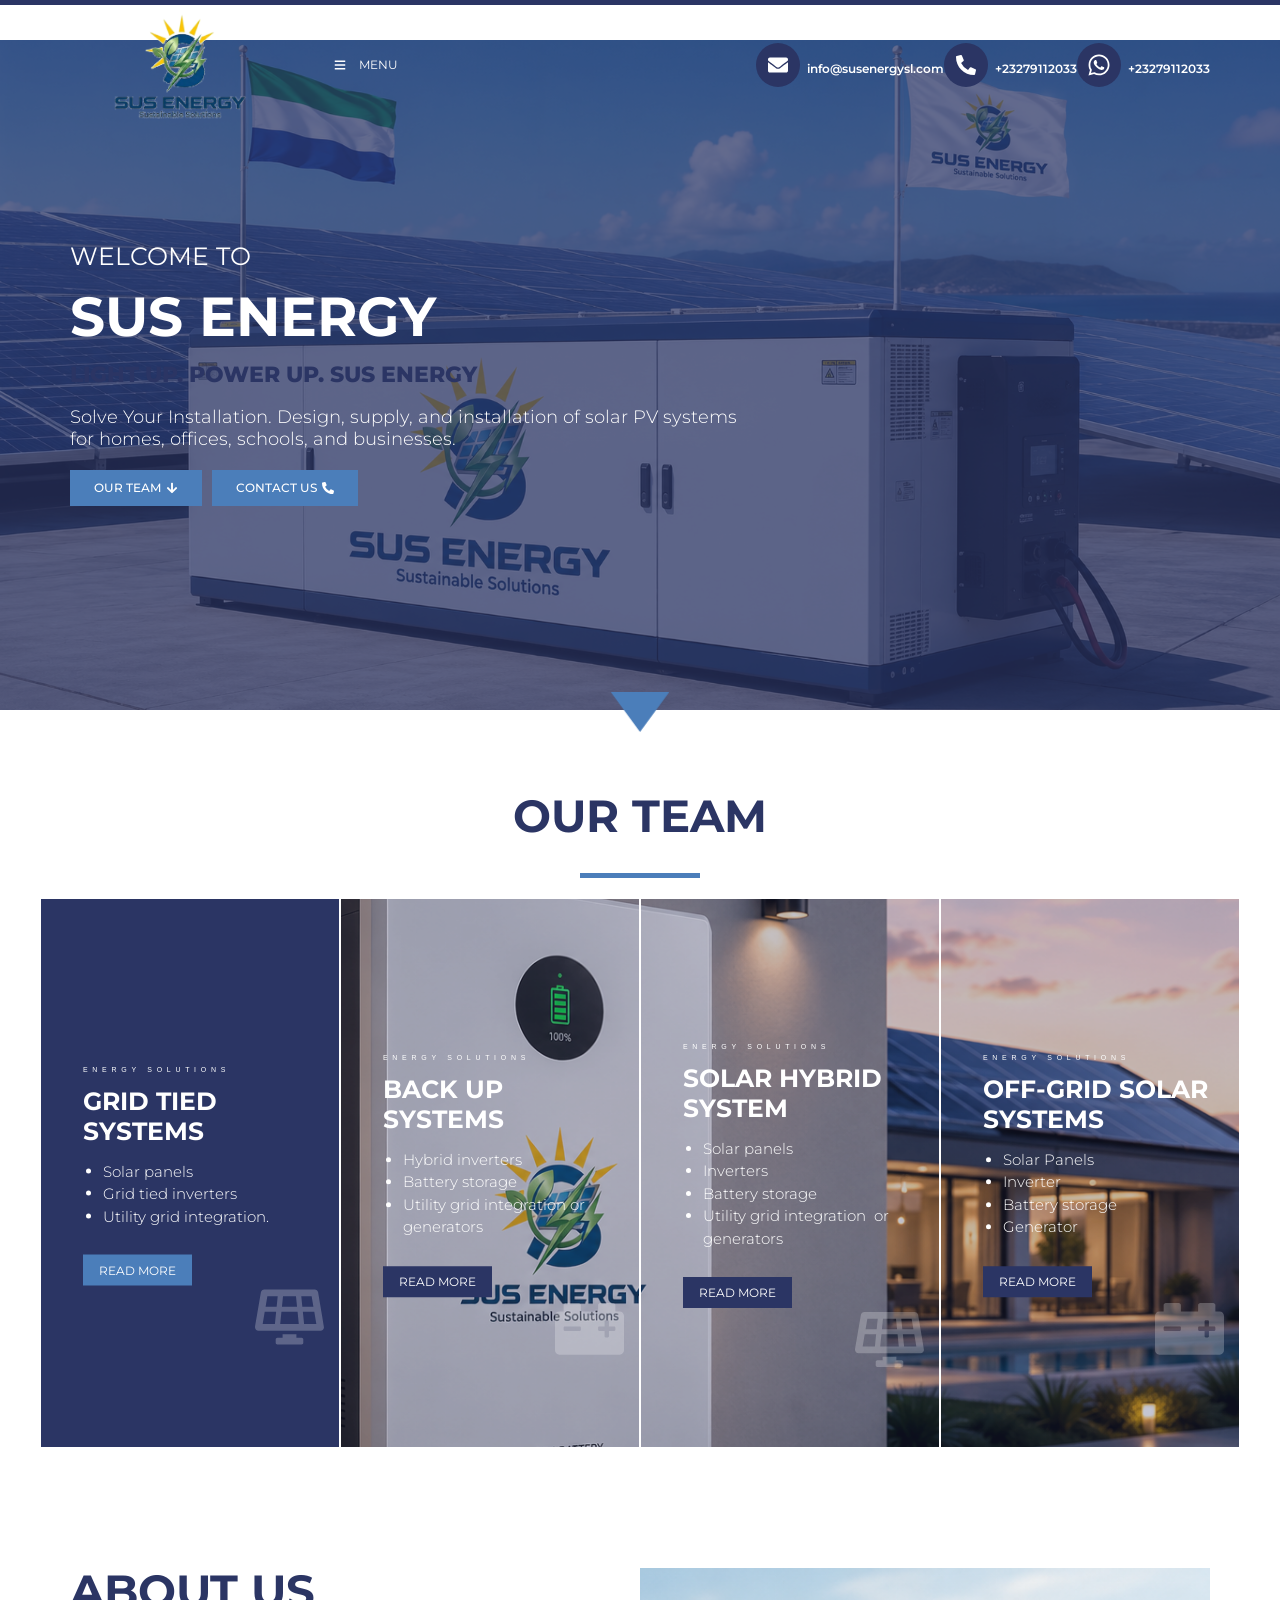
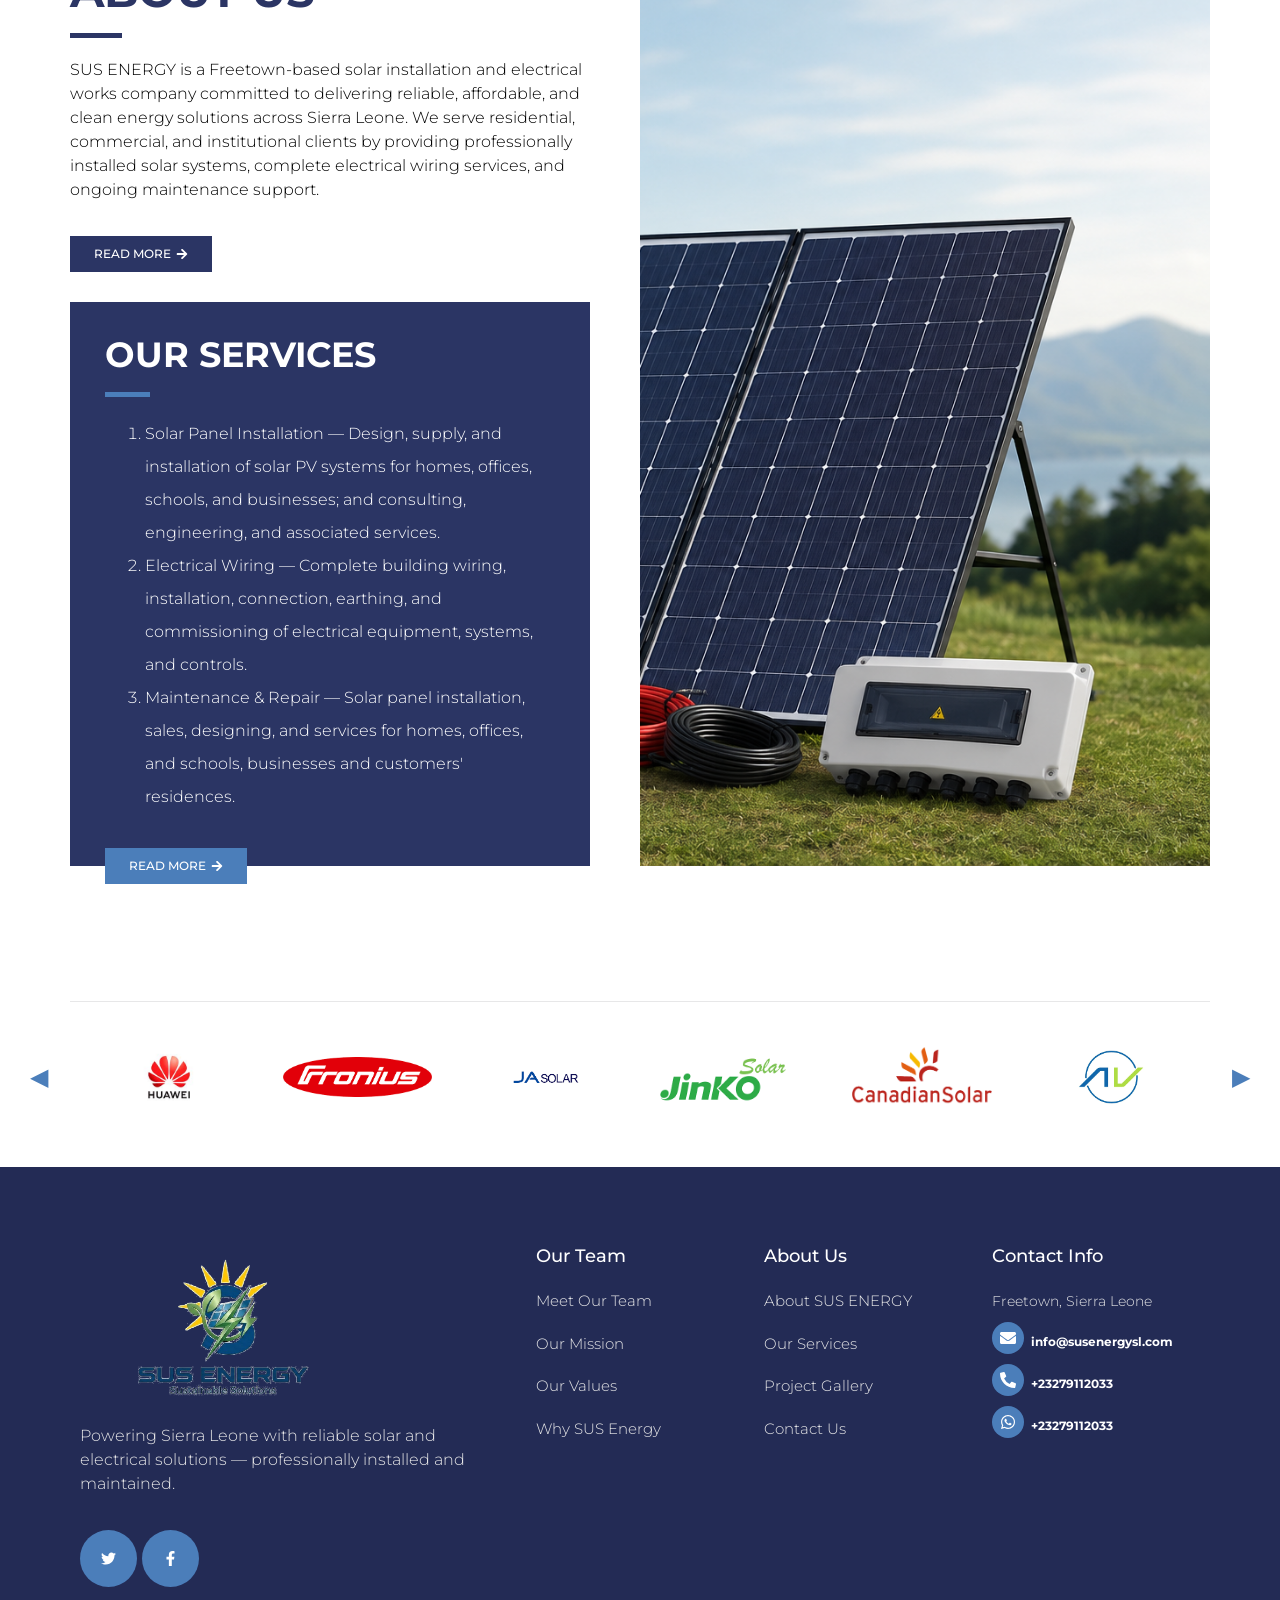
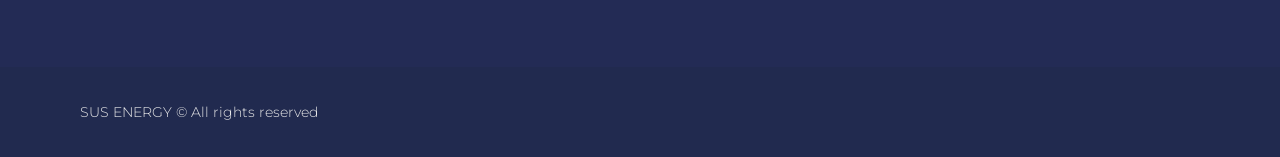
==== index.html @ 6601d029 "first commit" ====
<!doctype html>
<html lang="en-US">
<head>
	<meta charset="UTF-8">
	<meta name="viewport" content="width=device-width, initial-scale=1">
	<link rel="profile" href="https://gmpg.org/xfn/11">
	<title>SUS ENERGY &#8211; SUS ENERGY Home</title>
<meta name='robots' content='max-image-preview:large' />
<link rel="alternate" type="application/rss+xml" title="SUS ENERGY &raquo; Feed" href="#" />
<link rel="alternate" type="application/rss+xml" title="SUS ENERGY &raquo; Comments Feed" href="#" />
<link rel="alternate" title="oEmbed (JSON)" type="application/json+oembed" href="#" />
<link rel="alternate" title="oEmbed (XML)" type="text/xml+oembed" href="#" />
<style id="wp-img-auto-sizes-contain-inline-css">
img:is([sizes=auto i],[sizes^="auto," i]){contain-intrinsic-size:3000px 1500px}
/*# sourceURL=wp-img-auto-sizes-contain-inline-css */
</style>
<link rel='stylesheet' id='e-animations-css' href='assets/css/animations.min.css' media='all' />
<link rel='stylesheet' id='bdt-uikit-css' href='assets/css/bdt-uikit.css' media='all' />
<link rel='stylesheet' id='ep-helper-css' href='assets/css/ep-helper.css' media='all' />
<style id="wp-emoji-styles-inline-css">

	img.wp-smiley, img.emoji {
		display: inline !important;
		border: none !important;
		box-shadow: none !important;
		height: 1em !important;
		width: 1em !important;
		margin: 0 0.07em !important;
		vertical-align: -0.1em !important;
		background: none !important;
		padding: 0 !important;
	}
/*# sourceURL=wp-emoji-styles-inline-css */
</style>
<style id="classic-theme-styles-inline-css">
/*! This file is auto-generated */
.wp-block-button__link{color:#fff;background-color:#32373c;border-radius:9999px;box-shadow:none;text-decoration:none;padding:calc(.667em + 2px) calc(1.333em + 2px);font-size:1.125em}.wp-block-file__button{background:#32373c;color:#fff;text-decoration:none}
/*# sourceURL=/wp-includes/css/classic-themes.min.css */
</style>

<style id="global-styles-inline-css">
:root{--wp--preset--aspect-ratio--square: 1;--wp--preset--aspect-ratio--4-3: 4/3;--wp--preset--aspect-ratio--3-4: 3/4;--wp--preset--aspect-ratio--3-2: 3/2;--wp--preset--aspect-ratio--2-3: 2/3;--wp--preset--aspect-ratio--16-9: 16/9;--wp--preset--aspect-ratio--9-16: 9/16;--wp--preset--color--black: #000000;--wp--preset--color--cyan-bluish-gray: #abb8c3;--wp--preset--color--white: #ffffff;--wp--preset--color--pale-pink: #f78da7;--wp--preset--color--vivid-red: #cf2e2e;--wp--preset--color--luminous-vivid-orange: #ff6900;--wp--preset--color--luminous-vivid-amber: #fcb900;--wp--preset--color--light-green-cyan: #7bdcb5;--wp--preset--color--vivid-green-cyan: #00d084;--wp--preset--color--pale-cyan-blue: #8ed1fc;--wp--preset--color--vivid-cyan-blue: #0693e3;--wp--preset--color--vivid-purple: #9b51e0;--wp--preset--gradient--vivid-cyan-blue-to-vivid-purple: linear-gradient(135deg,rgb(6,147,227) 0%,rgb(155,81,224) 100%);--wp--preset--gradient--light-green-cyan-to-vivid-green-cyan: linear-gradient(135deg,rgb(122,220,180) 0%,rgb(0,208,130) 100%);--wp--preset--gradient--luminous-vivid-amber-to-luminous-vivid-orange: linear-gradient(135deg,rgb(252,185,0) 0%,rgb(255,105,0) 100%);--wp--preset--gradient--luminous-vivid-orange-to-vivid-red: linear-gradient(135deg,rgb(255,105,0) 0%,rgb(207,46,46) 100%);--wp--preset--gradient--very-light-gray-to-cyan-bluish-gray: linear-gradient(135deg,rgb(238,238,238) 0%,rgb(169,184,195) 100%);--wp--preset--gradient--cool-to-warm-spectrum: linear-gradient(135deg,rgb(74,234,220) 0%,rgb(151,120,209) 20%,rgb(207,42,186) 40%,rgb(238,44,130) 60%,rgb(251,105,98) 80%,rgb(254,248,76) 100%);--wp--preset--gradient--blush-light-purple: linear-gradient(135deg,rgb(255,206,236) 0%,rgb(152,150,240) 100%);--wp--preset--gradient--blush-bordeaux: linear-gradient(135deg,rgb(254,205,165) 0%,rgb(254,45,45) 50%,rgb(107,0,62) 100%);--wp--preset--gradient--luminous-dusk: linear-gradient(135deg,rgb(255,203,112) 0%,rgb(199,81,192) 50%,rgb(65,88,208) 100%);--wp--preset--gradient--pale-ocean: linear-gradient(135deg,rgb(255,245,203) 0%,rgb(182,227,212) 50%,rgb(51,167,181) 100%);--wp--preset--gradient--electric-grass: linear-gradient(135deg,rgb(202,248,128) 0%,rgb(113,206,126) 100%);--wp--preset--gradient--midnight: linear-gradient(135deg,rgb(2,3,129) 0%,rgb(40,116,252) 100%);--wp--preset--font-size--small: 13px;--wp--preset--font-size--medium: 20px;--wp--preset--font-size--large: 36px;--wp--preset--font-size--x-large: 42px;--wp--preset--spacing--20: 0.44rem;--wp--preset--spacing--30: 0.67rem;--wp--preset--spacing--40: 1rem;--wp--preset--spacing--50: 1.5rem;--wp--preset--spacing--60: 2.25rem;--wp--preset--spacing--70: 3.38rem;--wp--preset--spacing--80: 5.06rem;--wp--preset--shadow--natural: 6px 6px 9px rgba(0, 0, 0, 0.2);--wp--preset--shadow--deep: 12px 12px 50px rgba(0, 0, 0, 0.4);--wp--preset--shadow--sharp: 6px 6px 0px rgba(0, 0, 0, 0.2);--wp--preset--shadow--outlined: 6px 6px 0px -3px rgb(255, 255, 255), 6px 6px rgb(0, 0, 0);--wp--preset--shadow--crisp: 6px 6px 0px rgb(0, 0, 0);}:where(body) { margin: 0; }:where(.is-layout-flex){gap: 0.5em;}:where(.is-layout-grid){gap: 0.5em;}body .is-layout-flex{display: flex;}.is-layout-flex{flex-wrap: wrap;align-items: center;}.is-layout-flex > :is(*, div){margin: 0;}body .is-layout-grid{display: grid;}.is-layout-grid > :is(*, div){margin: 0;}body{padding-top: 0px;padding-right: 0px;padding-bottom: 0px;padding-left: 0px;}:root :where(.wp-element-button, .wp-block-button__link){background-color: #32373c;border-width: 0;color: #fff;font-family: inherit;font-size: inherit;font-style: inherit;font-weight: inherit;letter-spacing: inherit;line-height: inherit;padding-top: calc(0.667em + 2px);padding-right: calc(1.333em + 2px);padding-bottom: calc(0.667em + 2px);padding-left: calc(1.333em + 2px);text-decoration: none;text-transform: inherit;}.has-black-color{color: var(--wp--preset--color--black) !important;}.has-cyan-bluish-gray-color{color: var(--wp--preset--color--cyan-bluish-gray) !important;}.has-white-color{color: var(--wp--preset--color--white) !important;}.has-pale-pink-color{color: var(--wp--preset--color--pale-pink) !important;}.has-vivid-red-color{color: var(--wp--preset--color--vivid-red) !important;}.has-luminous-vivid-orange-color{color: var(--wp--preset--color--luminous-vivid-orange) !important;}.has-luminous-vivid-amber-color{color: var(--wp--preset--color--luminous-vivid-amber) !important;}.has-light-green-cyan-color{color: var(--wp--preset--color--light-green-cyan) !important;}.has-vivid-green-cyan-color{color: var(--wp--preset--color--vivid-green-cyan) !important;}.has-pale-cyan-blue-color{color: var(--wp--preset--color--pale-cyan-blue) !important;}.has-vivid-cyan-blue-color{color: var(--wp--preset--color--vivid-cyan-blue) !important;}.has-vivid-purple-color{color: var(--wp--preset--color--vivid-purple) !important;}.has-black-background-color{background-color: var(--wp--preset--color--black) !important;}.has-cyan-bluish-gray-background-color{background-color: var(--wp--preset--color--cyan-bluish-gray) !important;}.has-white-background-color{background-color: var(--wp--preset--color--white) !important;}.has-pale-pink-background-color{background-color: var(--wp--preset--color--pale-pink) !important;}.has-vivid-red-background-color{background-color: var(--wp--preset--color--vivid-red) !important;}.has-luminous-vivid-orange-background-color{background-color: var(--wp--preset--color--luminous-vivid-orange) !important;}.has-luminous-vivid-amber-background-color{background-color: var(--wp--preset--color--luminous-vivid-amber) !important;}.has-light-green-cyan-background-color{background-color: var(--wp--preset--color--light-green-cyan) !important;}.has-vivid-green-cyan-background-color{background-color: var(--wp--preset--color--vivid-green-cyan) !important;}.has-pale-cyan-blue-background-color{background-color: var(--wp--preset--color--pale-cyan-blue) !important;}.has-vivid-cyan-blue-background-color{background-color: var(--wp--preset--color--vivid-cyan-blue) !important;}.has-vivid-purple-background-color{background-color: var(--wp--preset--color--vivid-purple) !important;}.has-black-border-color{border-color: var(--wp--preset--color--black) !important;}.has-cyan-bluish-gray-border-color{border-color: var(--wp--preset--color--cyan-bluish-gray) !important;}.has-white-border-color{border-color: var(--wp--preset--color--white) !important;}.has-pale-pink-border-color{border-color: var(--wp--preset--color--pale-pink) !important;}.has-vivid-red-border-color{border-color: var(--wp--preset--color--vivid-red) !important;}.has-luminous-vivid-orange-border-color{border-color: var(--wp--preset--color--luminous-vivid-orange) !important;}.has-luminous-vivid-amber-border-color{border-color: var(--wp--preset--color--luminous-vivid-amber) !important;}.has-light-green-cyan-border-color{border-color: var(--wp--preset--color--light-green-cyan) !important;}.has-vivid-green-cyan-border-color{border-color: var(--wp--preset--color--vivid-green-cyan) !important;}.has-pale-cyan-blue-border-color{border-color: var(--wp--preset--color--pale-cyan-blue) !important;}.has-vivid-cyan-blue-border-color{border-color: var(--wp--preset--color--vivid-cyan-blue) !important;}.has-vivid-purple-border-color{border-color: var(--wp--preset--color--vivid-purple) !important;}.has-vivid-cyan-blue-to-vivid-purple-gradient-background{background: var(--wp--preset--gradient--vivid-cyan-blue-to-vivid-purple) !important;}.has-light-green-cyan-to-vivid-green-cyan-gradient-background{background: var(--wp--preset--gradient--light-green-cyan-to-vivid-green-cyan) !important;}.has-luminous-vivid-amber-to-luminous-vivid-orange-gradient-background{background: var(--wp--preset--gradient--luminous-vivid-amber-to-luminous-vivid-orange) !important;}.has-luminous-vivid-orange-to-vivid-red-gradient-background{background: var(--wp--preset--gradient--luminous-vivid-orange-to-vivid-red) !important;}.has-very-light-gray-to-cyan-bluish-gray-gradient-background{background: var(--wp--preset--gradient--very-light-gray-to-cyan-bluish-gray) !important;}.has-cool-to-warm-spectrum-gradient-background{background: var(--wp--preset--gradient--cool-to-warm-spectrum) !important;}.has-blush-light-purple-gradient-background{background: var(--wp--preset--gradient--blush-light-purple) !important;}.has-blush-bordeaux-gradient-background{background: var(--wp--preset--gradient--blush-bordeaux) !important;}.has-luminous-dusk-gradient-background{background: var(--wp--preset--gradient--luminous-dusk) !important;}.has-pale-ocean-gradient-background{background: var(--wp--preset--gradient--pale-ocean) !important;}.has-electric-grass-gradient-background{background: var(--wp--preset--gradient--electric-grass) !important;}.has-midnight-gradient-background{background: var(--wp--preset--gradient--midnight) !important;}.has-small-font-size{font-size: var(--wp--preset--font-size--small) !important;}.has-medium-font-size{font-size: var(--wp--preset--font-size--medium) !important;}.has-large-font-size{font-size: var(--wp--preset--font-size--large) !important;}.has-x-large-font-size{font-size: var(--wp--preset--font-size--x-large) !important;}
/*# sourceURL=global-styles-inline-css */
</style>

<link rel='stylesheet' id='thepackwidget-css' href='assets/css/thepackwidget.css' media='all' />
<link rel='stylesheet' id='hello-elementor-css' href='assets/css/style.min.css' media='all' />
<link rel='stylesheet' id='hello-elementor-theme-style-css' href='assets/css/theme.min.css' media='all' />
<link rel='stylesheet' id='hello-elementor-header-footer-css' href='assets/css/header-footer.min.css' media='all' />
<link rel='stylesheet' id='elementor-frontend-css' href='assets/css/frontend.min.css' media='all' />
<link rel='stylesheet' id='elementor-post-6-css' href='assets/css/post-6.css' media='all' />
<link rel='stylesheet' id='widget-image-css' href='assets/css/widget-image.min.css' media='all' />
<link rel='stylesheet' id='ep-offcanvas-css' href='assets/css/ep-offcanvas.css' media='all' />
<link rel='stylesheet' id='widget-icon-box-css' href='assets/css/widget-icon-box.min.css' media='all' />
<link rel='stylesheet' id='widget-text-editor-css' href='assets/css/widget-text-editor.min.css' media='all' />
<link rel='stylesheet' id='widget-social-icons-css' href='assets/css/widget-social-icons.min.css' media='all' />
<link rel='stylesheet' id='e-apple-webkit-css' href='assets/css/apple-webkit.min.css' media='all' />
<link rel='stylesheet' id='widget-heading-css' href='assets/css/widget-heading.min.css' media='all' />
<link rel='stylesheet' id='widget-icon-list-css' href='assets/css/widget-icon-list.min.css' media='all' />
<link rel='stylesheet' id='swiper-css' href='assets/css/swiper.min.css' media='all' />
<link rel='stylesheet' id='e-swiper-css' href='assets/css/e-swiper.min.css' media='all' />
<link rel='stylesheet' id='e-popup-style-css' href='assets/css/popup.min.css' media='all' />
<link rel='stylesheet' id='thepack-shortcode-css' href='assets/css/shortcode.css' media='all' />
<link rel='stylesheet' id='aos-css' href='assets/css/aos.css' media='all' />
<link rel='stylesheet' id='dashicons-css' href='assets/css/dashicons.min.css' media='all' />
<link rel='stylesheet' id='beerslider-styl-css' href='assets/css/beerslider-styl.css' media='all' />
<link rel='stylesheet' id='plyr-styl-css' href='assets/css/plyr-styl.css' media='all' />
<link rel='stylesheet' id='slick-styl-css' href='assets/css/slick-styl.css' media='all' />
<link rel='stylesheet' id='animate-styl-css' href='assets/css/animate-styl.css' media='all' />
<link rel='stylesheet' id='highlight-css' href='assets/css/highlight.css' media='all' />
<link rel='stylesheet' id='thepack-woocommerce-css' href='assets/css/woocommerce.css' media='all' />
<link rel='stylesheet' id='thepack-section-css' href='assets/css/thepackwidget.css' media='1' />
<link rel='stylesheet' id='e-shapes-css' href='assets/css/shapes.min.css' media='all' />
<link rel='stylesheet' id='widget-divider-css' href='assets/css/widget-divider.min.css' media='all' />
<link rel='stylesheet' id='ep-hover-box-css' href='assets/css/ep-hover-box.css' media='all' />
<link rel='stylesheet' id='widget-spacer-css' href='assets/css/widget-spacer.min.css' media='all' />
<link rel='stylesheet' id='ep-font-css' href='assets/css/ep-font.css' media='all' />
<link rel='stylesheet' id='ep-logo-carousel-css' href='assets/css/ep-logo-carousel.css' media='all' />
<link rel='stylesheet' id='tippy-css' href='assets/css/tippy.css' media='all' />
<link rel='stylesheet' id='elementor-post-8-css' href='assets/css/post-8.css' media='all' />
<link rel='stylesheet' id='elementor-post-145-css' href='assets/css/post-145.css' media='all' />
<link rel='stylesheet' id='elementor-post-123-css' href='assets/css/post-123.css' media='all' />
<link rel='stylesheet' id='google-fonts-1-css' href='https://fonts.googleapis.com/css?family=Montserrat:100,100italic,200,200italic,300,300italic,400,400italic,500,500italic,600,600italic,700,700italic,800,800italic,900,900italic&display=swap' media='all' />
<link rel="preconnect" href="https://fonts.googleapis.com" crossorigin><script id="jquery-core-js" src="assets/js/jquery.min.js"></script>
<script id="jquery-migrate-js" src="assets/js/jquery-migrate.min.js"></script>
<link rel="https://api.w.org/" href="#" /><link rel="alternate" title="JSON" type="application/json" href="#" /><link rel="EditURI" type="application/rsd+xml" title="RSD" href="#" />
<meta name="generator" content="WordPress 7.0" />
<link rel="canonical" href="./" />
<link rel='shortlink' href='./' />
<meta name="generator" content="Elementor 3.25.9; features: e_font_icon_svg, additional_custom_breakpoints, e_optimized_control_loading; settings: css_print_method-external, google_font-enabled, font_display-swap">
			<style>
				.e-con.e-parent:nth-of-type(n+4):not(.e-lazyloaded):not(.e-no-lazyload),
				.e-con.e-parent:nth-of-type(n+4):not(.e-lazyloaded):not(.e-no-lazyload) * {
					background-image: none !important;
				}
				@media screen and (max-height: 1024px) {
					.e-con.e-parent:nth-of-type(n+3):not(.e-lazyloaded):not(.e-no-lazyload),
					.e-con.e-parent:nth-of-type(n+3):not(.e-lazyloaded):not(.e-no-lazyload) * {
						background-image: none !important;
					}
				}
				@media screen and (max-height: 640px) {
					.e-con.e-parent:nth-of-type(n+2):not(.e-lazyloaded):not(.e-no-lazyload),
					.e-con.e-parent:nth-of-type(n+2):not(.e-lazyloaded):not(.e-no-lazyload) * {
						background-image: none !important;
					}
				}
			</style>
			<link rel="icon" href="assets/images/Blueshift-favicon-150x150.png" sizes="32x32" />
<link rel="icon" href="assets/images/Blueshift-favicon.png" sizes="192x192" />
<link rel="apple-touch-icon" href="assets/images/Blueshift-favicon.png" />
<meta name="msapplication-TileImage" content="assets/images/Blueshift-favicon.png" />
<style id="wp-custom-css">
b, strong {
    font-weight: bold !important;
}
div#energy-sol ul {
    padding-inline-start: 20px;
}
</style>
<link rel='stylesheet' id='ep-image-hover-effects-css' href='assets/css/ep-image-hover-effects.css' media='all' />
<link rel='stylesheet' id='elementor-post-172-css' href='assets/css/post-172.css' media='all' />
<link rel='stylesheet' id='ep-vertical-menu-css' href='assets/css/ep-vertical-menu.css' media='all' />
<link rel='stylesheet' id='icon-fallback-css' href='assets/css/icon-fallback.css' media='all' />
</head>
<body class="home wp-singular page-template-default page page-id-8 wp-custom-logo wp-theme-hello-elementor elementor-default elementor-kit-6 elementor-page elementor-page-8">


<a class="skip-link screen-reader-text" href="#content">Skip to content</a>

		<div data-elementor-type="header" data-elementor-id="145" class="elementor elementor-145 elementor-location-header" data-elementor-post-type="elementor_library">
					<section class="elementor-section elementor-top-section elementor-element elementor-element-1e67fc40 elementor-section-height-min-height elementor-section-content-middle elementor-section-boxed elementor-section-height-default elementor-section-items-middle tp-parallax-no" data-id="1e67fc40" data-element_type="section" data-settings="{&quot;tp_sticky_sec_effect_enable&quot;:false}">
						<div class="elementor-container elementor-column-gap-no">
					<div data-aos="" class="elementor-column elementor-col-50 elementor-top-column elementor-element elementor-element-1800f0fa" data-id="1800f0fa" data-element_type="column" data-settings="{&quot;tp_sticky_col_effect_enable&quot;:false}">
			<div class="elementor-widget-wrap elementor-element-populated">
						<div class="elementor-element elementor-element-573b6244 elementor-widget__width-auto elementor-widget elementor-widget-theme-site-logo elementor-widget-image" data-id="573b6244" data-element_type="widget" data-widget_type="theme-site-logo.default">
				<div class="elementor-widget-container">
									<a href=".">
			<img fetchpriority="high" width="500" height="122" src="assets/images/sus-energy-logo.png" class="attachment-full size-full wp-image-99" alt="" />				</a>
									</div>
				</div>
				<div class="elementor-element elementor-element-0761db7 elementor-widget__width-auto elementor-align-left elementor-widget elementor-widget-bdt-offcanvas" data-id="0761db7" data-element_type="widget" data-widget_type="bdt-offcanvas.default">
				<div class="elementor-widget-container">
			

		
		<div class="bdt-offcanvas-button-wrapper">
			<a class="bdt-offcanvas-button elementor-button elementor-size-sm" data-bdt-toggle="target: #bdt-offcanvas-0761db7" href="#">

				<span class="elementor-button-content-wrapper">
											<span class="bdt-offcanvas-button-icon bdt-flex bdt-flex-align-left">

							<svg aria-hidden="true" class="fa-fw e-font-icon-svg e-fas-bars" viewBox="0 0 448 512" xmlns="http://www.w3.org/2000/svg"><path d="M16 132h416c8.837 0 16-7.163 16-16V76c0-8.837-7.163-16-16-16H16C7.163 60 0 67.163 0 76v40c0 8.837 7.163 16 16 16zm0 160h416c8.837 0 16-7.163 16-16v-40c0-8.837-7.163-16-16-16H16c-8.837 0-16 7.163-16 16v40c0 8.837 7.163 16 16 16zm0 160h416c8.837 0 16-7.163 16-16v-40c0-8.837-7.163-16-16-16H16c-8.837 0-16 7.163-16 16v40c0 8.837 7.163 16 16 16z"></path></svg>
						</span>
																<span class="elementor-button-text">MENU</span>
									</span>

			</a>
		</div>


		<div class="bdt-offcanvas" id="bdt-offcanvas-0761db7" data-settings="{&quot;id&quot;:&quot;bdt-offcanvas-0761db7&quot;,&quot;layout&quot;:&quot;default&quot;}" data-bdt-offcanvas="mode: slide;">
			<div class="bdt-offcanvas-bar">

									<button class="bdt-offcanvas-close" type="button" data-bdt-close>
										</button>
				

									
							<div data-elementor-type="section" data-elementor-id="172" class="elementor elementor-172 elementor-location-header" data-elementor-post-type="elementor_library">
					<section class="elementor-section elementor-top-section elementor-element elementor-element-2e5c2e89 elementor-section-boxed elementor-section-height-default elementor-section-height-default tp-parallax-no" data-id="2e5c2e89" data-element_type="section" data-settings="{&quot;tp_sticky_sec_effect_enable&quot;:false}">
						<div class="elementor-container elementor-column-gap-default">
					<div data-aos="" class="elementor-column elementor-col-100 elementor-top-column elementor-element elementor-element-6841893d" data-id="6841893d" data-element_type="column" data-settings="{&quot;tp_sticky_col_effect_enable&quot;:false}">
			<div class="elementor-widget-wrap elementor-element-populated">
						<div class="elementor-element elementor-element-981777e elementor-widget elementor-widget-image" data-id="981777e" data-element_type="widget" data-widget_type="image.default">
				<div class="elementor-widget-container">
													<img width="500" height="122" src="assets/images/sus-energy-logo.png" class="attachment-large size-large wp-image-99" alt="" />													</div>
				</div>
				<div class="elementor-element elementor-element-1f8e0e6a bdt-submenu-type-inner elementor-widget elementor-widget-bdt-vertical-menu" data-id="1f8e0e6a" data-element_type="widget" data-widget_type="bdt-vertical-menu.default">
				<div class="elementor-widget-container">
					<div class="bdt-vertical-menu" data-settings="{&quot;id&quot;:&quot;bdt-metismenu-1f8e0e6a&quot;,&quot;removeParentLink&quot;:&quot;no&quot;}">

							
		<nav class="sidebar-nav">
			<ul id="bdt-metismenu-1f8e0e6a" class="metismenu"><li class="bdt-menu-item"><a href="pages/our-team.html">Our Team</a></li><li class="bdt-menu-item"><a href="pages/our-services.html" class="">Our Services</a></li><li class="bdt-menu-item"><a href="pages/about-us.html" class="">About SUS ENERGY</a></li><li class="bdt-menu-item"><a href="pages/project-gallery.html" class="">Project Gallery</a></li><li class="bdt-menu-item"><a href="pages/contact-us.html" class="">Contact Us</a></li></ul>		</nav>

					
		</div>
				</div>
				</div>
					</div>
		</div>
					</div>
		</section>
				</div>
		
												</div>
		</div>

			</div>
				</div>
					</div>
		</div>
				<div data-aos="" class="elementor-column elementor-col-50 elementor-top-column elementor-element elementor-element-3a160d8f" data-id="3a160d8f" data-element_type="column" data-settings="{&quot;tp_sticky_col_effect_enable&quot;:false}">
			<div class="elementor-widget-wrap elementor-element-populated">
						<section class="elementor-section elementor-inner-section elementor-element elementor-element-1a9564fa elementor-hidden-phone elementor-section-boxed elementor-section-height-default elementor-section-height-default tp-parallax-no" data-id="1a9564fa" data-element_type="section" data-settings="{&quot;tp_sticky_sec_effect_enable&quot;:false}">
						<div class="elementor-container elementor-column-gap-default">
					<div data-aos="" class="elementor-column elementor-col-100 elementor-inner-column elementor-element elementor-element-5ebb00ab" data-id="5ebb00ab" data-element_type="column" data-settings="{&quot;tp_sticky_col_effect_enable&quot;:false}">
			<div class="elementor-widget-wrap elementor-element-populated">
						<div class="elementor-element elementor-element-4763ea2a elementor-position-left elementor-vertical-align-middle elementor-view-stacked elementor-widget__width-auto elementor-shape-circle elementor-mobile-position-top elementor-widget elementor-widget-icon-box" data-id="4763ea2a" data-element_type="widget" data-widget_type="icon-box.default">
				<div class="elementor-widget-container">
					<div class="elementor-icon-box-wrapper">

						<div class="elementor-icon-box-icon">
				<a href="pages/contact-us.html" class="elementor-icon elementor-animation-" tabindex="-1">
				<svg aria-hidden="true" class="e-font-icon-svg e-fas-envelope" viewBox="0 0 512 512" xmlns="http://www.w3.org/2000/svg"><path d="M502.3 190.8c3.9-3.1 9.7-.2 9.7 4.7V400c0 26.5-21.5 48-48 48H48c-26.5 0-48-21.5-48-48V195.6c0-5 5.7-7.8 9.7-4.7 22.4 17.4 52.1 39.5 154.1 113.6 21.1 15.4 56.7 47.8 92.2 47.6 35.7.3 72-32.8 92.3-47.6 102-74.1 131.6-96.3 154-113.7zM256 320c23.2.4 56.6-29.2 73.4-41.4 132.7-96.3 142.8-104.7 173.4-128.7 5.8-4.5 9.2-11.5 9.2-18.9v-19c0-26.5-21.5-48-48-48H48C21.5 64 0 85.5 0 112v19c0 7.4 3.4 14.3 9.2 18.9 30.6 23.9 40.7 32.4 173.4 128.7 16.8 12.2 50.2 41.8 73.4 41.4z"></path></svg>				</a>
			</div>
			
						<div class="elementor-icon-box-content">

									<h3 class="elementor-icon-box-title">
						<a href="pages/contact-us.html" >
							info@susenergysl.com						</a>
					</h3>
				
				
			</div>
			
		</div>
				</div>
				</div>
				<div class="elementor-element elementor-element-37d357ef elementor-position-left elementor-vertical-align-middle elementor-view-stacked elementor-widget__width-auto elementor-shape-circle elementor-mobile-position-top elementor-widget elementor-widget-icon-box" data-id="37d357ef" data-element_type="widget" data-widget_type="icon-box.default">
				<div class="elementor-widget-container">
					<div class="elementor-icon-box-wrapper">

						<div class="elementor-icon-box-icon">
				<a href="pages/contact-us.html" class="elementor-icon elementor-animation-" tabindex="-1">
				<svg aria-hidden="true" class="e-font-icon-svg e-fas-phone-alt" viewBox="0 0 512 512" xmlns="http://www.w3.org/2000/svg"><path d="M497.39 361.8l-112-48a24 24 0 0 0-28 6.9l-49.6 60.6A370.66 370.66 0 0 1 130.6 204.11l60.6-49.6a23.94 23.94 0 0 0 6.9-28l-48-112A24.16 24.16 0 0 0 122.6.61l-104 24A24 24 0 0 0 0 48c0 256.5 207.9 464 464 464a24 24 0 0 0 23.4-18.6l24-104a24.29 24.29 0 0 0-14.01-27.6z"></path></svg>				</a>
			</div>
			
						<div class="elementor-icon-box-content">

									<h3 class="elementor-icon-box-title">
						<a href="pages/contact-us.html" >
							+23279112033						</a>
					</h3>
				
				
			</div>
			
		</div>
				</div>
				</div>
				<div class="elementor-element elementor-element-7ef64e7 elementor-position-left elementor-vertical-align-middle elementor-view-stacked elementor-widget__width-auto elementor-shape-circle elementor-mobile-position-top elementor-widget elementor-widget-icon-box" data-id="7ef64e7" data-element_type="widget" data-widget_type="icon-box.default">
				<div class="elementor-widget-container">
					<div class="elementor-icon-box-wrapper">

						<div class="elementor-icon-box-icon">
				<a href="pages/contact-us.html" class="elementor-icon elementor-animation-" tabindex="-1">
				<svg aria-hidden="true" class="e-font-icon-svg e-fab-whatsapp" viewBox="0 0 448 512" xmlns="http://www.w3.org/2000/svg"><path d="M380.9 97.1C339 55.1 283.2 32 223.9 32c-122.4 0-222 99.6-222 222 0 39.1 10.2 77.3 29.6 111L0 480l117.7-30.9c32.4 17.7 68.9 27 106.1 27h.1c122.3 0 224.1-99.6 224.1-222 0-59.3-25.2-115-67.1-157zm-157 341.6c-33.2 0-65.7-8.9-94-25.7l-6.7-4-69.8 18.3L72 359.2l-4.4-7c-18.5-29.4-28.2-63.3-28.2-98.2 0-101.7 82.8-184.5 184.6-184.5 49.3 0 95.6 19.2 130.4 54.1 34.8 34.9 56.2 81.2 56.1 130.5 0 101.8-84.9 184.6-186.6 184.6zm101.2-138.2c-5.5-2.8-32.8-16.2-37.9-18-5.1-1.9-8.8-2.8-12.5 2.8-3.7 5.6-14.3 18-17.6 21.8-3.2 3.7-6.5 4.2-12 1.4-32.6-16.3-54-29.1-75.5-66-5.7-9.8 5.7-9.1 16.3-30.3 1.8-3.7.9-6.9-.5-9.7-1.4-2.8-12.5-30.1-17.1-41.2-4.5-10.8-9.1-9.3-12.5-9.5-3.2-.2-6.9-.2-10.6-.2-3.7 0-9.7 1.4-14.8 6.9-5.1 5.6-19.4 19-19.4 46.3 0 27.3 19.9 53.7 22.6 57.4 2.8 3.7 39.1 59.7 94.8 83.8 35.2 15.2 49 16.5 66.6 13.9 10.7-1.6 32.8-13.4 37.4-26.4 4.6-13 4.6-24.1 3.2-26.4-1.3-2.5-5-3.9-10.5-6.6z"></path></svg>				</a>
			</div>
			
						<div class="elementor-icon-box-content">

									<h3 class="elementor-icon-box-title">
						<a href="pages/contact-us.html" >
							+23279112033						</a>
					</h3>
				
				
			</div>
			
		</div>
				</div>
				</div>
					</div>
		</div>
					</div>
		</section>
					</div>
		</div>
					</div>
		</section>
				</div>
		
<main id="content" class="site-main post-8 page type-page status-publish hentry">

	
	<div class="page-content">
				<div data-elementor-type="wp-post" data-elementor-id="8" class="elementor elementor-8" data-elementor-post-type="page">
						<section class="elementor-section elementor-top-section elementor-element elementor-element-a8ca3de elementor-section-height-min-height elementor-section-boxed elementor-section-height-default elementor-section-items-middle tp-parallax-no" data-id="a8ca3de" data-element_type="section" data-settings="{&quot;background_background&quot;:&quot;classic&quot;,&quot;background_image&quot;:{&quot;id&quot;:&quot;&quot;,&quot;url&quot;:&quot;assets\/images\/sus_energy13.png&quot;},&quot;tp_sticky_sec_effect_enable&quot;:false}">
								<div class="elementor-background-video-container elementor-hidden-mobile">
													<video class="elementor-background-video-hosted elementor-html5-video" autoplay muted playsinline loop></video>
											</div>
									<div class="elementor-background-overlay"></div>
							<div class="elementor-container elementor-column-gap-default">
					<div data-aos="" class="elementor-column elementor-col-50 elementor-top-column elementor-element elementor-element-3f3279b" data-id="3f3279b" data-element_type="column" data-settings="{&quot;tp_sticky_col_effect_enable&quot;:false}">
			<div class="elementor-widget-wrap elementor-element-populated">
						<div class="elementor-element elementor-element-d0efcab elementor-widget elementor-widget-heading" data-id="d0efcab" data-element_type="widget" data-widget_type="heading.default">
				<div class="elementor-widget-container">
			<div class="elementor-heading-title elementor-size-default">Welcome to </div>		</div>
				</div>
				<div class="elementor-element elementor-element-6cb112b elementor-widget elementor-widget-heading" data-id="6cb112b" data-element_type="widget" data-widget_type="heading.default">
				<div class="elementor-widget-container">
			<h2 class="elementor-heading-title elementor-size-default">SUS ENERGY</h2>		</div>
				</div>
				<div class="elementor-element elementor-element-302c4f8 elementor-widget elementor-widget-heading" data-id="302c4f8" data-element_type="widget" data-widget_type="heading.default">
				<div class="elementor-widget-container">
			<h3 class="elementor-heading-title elementor-size-default">LIGHT UP. POWER UP. SUS ENERGY</h3>		</div>
				</div>
				<div class="elementor-element elementor-element-49a8fce elementor-widget elementor-widget-heading" data-id="49a8fce" data-element_type="widget" data-widget_type="heading.default">
				<div class="elementor-widget-container">
			<div class="elementor-heading-title elementor-size-default">Solve Your Installation. Design, supply, and installation of solar PV systems for homes, offices, schools, and businesses.
</div>		</div>
				</div>
				<div class="elementor-element elementor-element-a86f1cf elementor-widget__width-auto elementor-widget elementor-widget-button" data-id="a86f1cf" data-element_type="widget" data-widget_type="button.default">
				<div class="elementor-widget-container">
							<div class="elementor-button-wrapper">
					<a class="elementor-button elementor-button-link elementor-size-sm" href="#start">
						<span class="elementor-button-content-wrapper">
						<span class="elementor-button-icon">
				<svg aria-hidden="true" class="e-font-icon-svg e-fas-arrow-down" viewBox="0 0 448 512" xmlns="http://www.w3.org/2000/svg"><path d="M413.1 222.5l22.2 22.2c9.4 9.4 9.4 24.6 0 33.9L241 473c-9.4 9.4-24.6 9.4-33.9 0L12.7 278.6c-9.4-9.4-9.4-24.6 0-33.9l22.2-22.2c9.5-9.5 25-9.3 34.3.4L184 343.4V56c0-13.3 10.7-24 24-24h32c13.3 0 24 10.7 24 24v287.4l114.8-120.5c9.3-9.8 24.8-10 34.3-.4z"></path></svg>			</span>
									<span class="elementor-button-text">Our Team</span>
					</span>
					</a>
				</div>
						</div>
				</div>
				<div class="elementor-element elementor-element-aece61f elementor-widget__width-auto elementor-mobile-align-center elementor-widget elementor-widget-button" data-id="aece61f" data-element_type="widget" data-widget_type="button.default">
				<div class="elementor-widget-container">
							<div class="elementor-button-wrapper">
					<a class="elementor-button elementor-button-link elementor-size-sm" href="pages/contact-us.html">
						<span class="elementor-button-content-wrapper">
						<span class="elementor-button-icon">
				<svg aria-hidden="true" class="e-font-icon-svg e-fas-phone-alt" viewBox="0 0 512 512" xmlns="http://www.w3.org/2000/svg"><path d="M497.39 361.8l-112-48a24 24 0 0 0-28 6.9l-49.6 60.6A370.66 370.66 0 0 1 130.6 204.11l60.6-49.6a23.94 23.94 0 0 0 6.9-28l-48-112A24.16 24.16 0 0 0 122.6.61l-104 24A24 24 0 0 0 0 48c0 256.5 207.9 464 464 464a24 24 0 0 0 23.4-18.6l24-104a24.29 24.29 0 0 0-14.01-27.6z"></path></svg>			</span>
									<span class="elementor-button-text">Contact us</span>
					</span>
					</a>
				</div>
						</div>
				</div>
					</div>
		</div>
				<div data-aos="" class="elementor-column elementor-col-50 elementor-top-column elementor-element elementor-element-a283050" data-id="a283050" data-element_type="column" data-settings="{&quot;tp_sticky_col_effect_enable&quot;:false}">
			<div class="elementor-widget-wrap">
							</div>
		</div>
					</div>
		</section>
				<section class="elementor-section elementor-top-section elementor-element elementor-element-09d0ae3 start elementor-section-boxed elementor-section-height-default elementor-section-height-default tp-parallax-no" data-id="09d0ae3" data-element_type="section" id="start" data-settings="{&quot;shape_divider_top&quot;:&quot;arrow&quot;,&quot;tp_sticky_sec_effect_enable&quot;:false}">
					<div class="elementor-shape elementor-shape-top" data-negative="false">
			<svg xmlns="http://www.w3.org/2000/svg" viewBox="0 0 700 10" preserveAspectRatio="none">
	<path class="elementor-shape-fill" d="M350,10L340,0h20L350,10z"/>
</svg>		</div>
					<div class="elementor-container elementor-column-gap-default">
					<div data-aos="" class="elementor-column elementor-col-100 elementor-top-column elementor-element elementor-element-014db94" data-id="014db94" data-element_type="column" data-settings="{&quot;tp_sticky_col_effect_enable&quot;:false}">
			<div class="elementor-widget-wrap">
							</div>
		</div>
					</div>
		</section>
				<section class="elementor-section elementor-top-section elementor-element elementor-element-9b5dc73 elementor-section-boxed elementor-section-height-default elementor-section-height-default tp-parallax-no" data-id="9b5dc73" data-element_type="section" data-settings="{&quot;tp_sticky_sec_effect_enable&quot;:false}">
						<div class="elementor-container elementor-column-gap-default">
					<div data-aos="" class="elementor-column elementor-col-100 elementor-top-column elementor-element elementor-element-c9b1df3" data-id="c9b1df3" data-element_type="column" data-settings="{&quot;tp_sticky_col_effect_enable&quot;:false}">
			<div class="elementor-widget-wrap elementor-element-populated">
						<div class="elementor-element elementor-element-97d8c85 elementor-widget elementor-widget-heading" data-id="97d8c85" data-element_type="widget" data-widget_type="heading.default">
				<div class="elementor-widget-container">
			<h2 class="elementor-heading-title elementor-size-default">Our Team</h2>		</div>
				</div>
				<div class="elementor-element elementor-element-8a15620 elementor-widget-divider--view-line elementor-widget elementor-widget-divider" data-id="8a15620" data-element_type="widget" data-widget_type="divider.default">
				<div class="elementor-widget-container">
					<div class="elementor-divider">
			<span class="elementor-divider-separator">
						</span>
		</div>
				</div>
				</div>
				<div class="elementor-element elementor-element-68189b6 energy-sol elementor-widget elementor-widget-bdt-hover-box" data-id="68189b6" data-element_type="widget" id="energy-sol" data-widget_type="bdt-hover-box.bdt-envelope">
				<div class="elementor-widget-container">
					<div class="bdt-ep-hover-box-img-effect bdt-effect-1 bdt-ep-hover-box bdt-ep-hover-box-skin-envelope" id="bdt-ep-hover-box-68189b6" data-settings="{&quot;box_id&quot;:&quot;bdt-ep-hover-box-68189b6&quot;,&quot;mouse_event&quot;:&quot;mouseover&quot;}">

			
		
			<div id="bdt-box-168189b6" class="bdt-ep-hover-box-content active">

									<div class="bdt-ep-hover-box-img" style="background-image: url('assets/images/sus_energy1.png');"></div>
				
			</div>
		
			<div id="bdt-box-268189b6" class="bdt-ep-hover-box-content">

									<div class="bdt-ep-hover-box-img" style="background-image: url('assets/images/sus_energy2.png');"></div>
				
			</div>
		
			<div id="bdt-box-368189b6" class="bdt-ep-hover-box-content">

									<div class="bdt-ep-hover-box-img" style="background-image: url('assets/images/sus_energy3.png');"></div>
				
			</div>
		
			<div id="bdt-box-468189b6" class="bdt-ep-hover-box-content">

									<div class="bdt-ep-hover-box-img" style="background-image: url('assets/images/sus_energy5.png');"></div>
				
			</div>
		
						<div class="bdt-slider bdt-visible-toggle" data-bdt-slider="{&quot;autoplay-interval&quot;:7000,&quot;pause-on-hover&quot;:true}">
			<div data-bdt-ep-hover-box-items="connect: #bdt-box-content-68189b6;" class="bdt-ep-hover-box-item-wrap bdt-grid bdt-grid-small bdt-grid-collapse bdt-slider-items bdt-child-width-1-2 bdt-child-width-1-2@s bdt-child-width-1-4@m" data-bdt-grid="">

									<div>
						<div class="bdt-ep-hover-box-item active" data-id="bdt-box-168189b6">

						<div class="bdt-ep-hover-box-description bdt-position-small bdt-position-center">
														<a class="bdt-ep-hover-box-icon-box" href="javascript:void(0);" data-tab-index="0" >
								<span class="bdt-ep-hover-box-icon-wrap">
									<svg aria-hidden="true" class="e-font-icon-svg e-fas-solar-panel" viewBox="0 0 640 512" xmlns="http://www.w3.org/2000/svg"><path d="M431.98 448.01l-47.97.05V416h-128v32.21l-47.98.05c-8.82.01-15.97 7.16-15.98 15.99l-.05 31.73c-.01 8.85 7.17 16.03 16.02 16.02l223.96-.26c8.82-.01 15.97-7.16 15.98-15.98l.04-31.73c.01-8.85-7.17-16.03-16.02-16.02zM585.2 26.74C582.58 11.31 568.99 0 553.06 0H86.93C71 0 57.41 11.31 54.79 26.74-3.32 369.16.04 348.08.03 352c-.03 17.32 14.29 32 32.6 32h574.74c18.23 0 32.51-14.56 32.59-31.79.02-4.08 3.35 16.95-54.76-325.47zM259.83 64h120.33l9.77 96H250.06l9.77-96zm-75.17 256H71.09L90.1 208h105.97l-11.41 112zm16.29-160H98.24l16.29-96h96.19l-9.77 96zm32.82 160l11.4-112h149.65l11.4 112H233.77zm195.5-256h96.19l16.29 96H439.04l-9.77-96zm26.06 256l-11.4-112H549.9l19.01 112H455.33z"></path></svg>								</span>
							</a>
																								<div class="bdt-ep-hover-box-sub-title">
										Energy Solutions									</div>
								
																	<h2 class="bdt-ep-hover-box-title">
										
																					Grid Tied <br>Systems																				
									</h2>
								
																	<div class="bdt-ep-hover-box-text">
										<ul><li>Solar panels</li><li>Grid tied inverters</li><li>Utility grid integration.</li></ul>									</div>
								
																	<div class="bdt-ep-hover-box-button">
										<a href="pages/grid-tied-systems.html">
											Read More										</a>
									</div>
															</div>

						</div>
					</div>
									<div>
						<div class="bdt-ep-hover-box-item" data-id="bdt-box-268189b6">

						<div class="bdt-ep-hover-box-description bdt-position-small bdt-position-center">
														<a class="bdt-ep-hover-box-icon-box" href="javascript:void(0);" data-tab-index="1" >
								<span class="bdt-ep-hover-box-icon-wrap">
									<svg aria-hidden="true" class="e-font-icon-svg e-fas-car-battery" viewBox="0 0 512 512" xmlns="http://www.w3.org/2000/svg"><path d="M480 128h-32V80c0-8.84-7.16-16-16-16h-96c-8.84 0-16 7.16-16 16v48H192V80c0-8.84-7.16-16-16-16H80c-8.84 0-16 7.16-16 16v48H32c-17.67 0-32 14.33-32 32v256c0 17.67 14.33 32 32 32h448c17.67 0 32-14.33 32-32V160c0-17.67-14.33-32-32-32zM192 264c0 4.42-3.58 8-8 8H72c-4.42 0-8-3.58-8-8v-16c0-4.42 3.58-8 8-8h112c4.42 0 8 3.58 8 8v16zm256 0c0 4.42-3.58 8-8 8h-40v40c0 4.42-3.58 8-8 8h-16c-4.42 0-8-3.58-8-8v-40h-40c-4.42 0-8-3.58-8-8v-16c0-4.42 3.58-8 8-8h40v-40c0-4.42 3.58-8 8-8h16c4.42 0 8 3.58 8 8v40h40c4.42 0 8 3.58 8 8v16z"></path></svg>								</span>
							</a>
																								<div class="bdt-ep-hover-box-sub-title">
										Energy Solutions									</div>
								
																	<h2 class="bdt-ep-hover-box-title">
										
																					Back Up <br>Systems																				
									</h2>
								
																	<div class="bdt-ep-hover-box-text">
										<ul><li>Hybrid inverters</li><li>Battery storage</li><li>Utility grid integration or generators</li></ul>									</div>
								
																	<div class="bdt-ep-hover-box-button">
										<a href="pages/back-up-systems.html">
											Read More										</a>
									</div>
															</div>

						</div>
					</div>
									<div>
						<div class="bdt-ep-hover-box-item" data-id="bdt-box-368189b6">

						<div class="bdt-ep-hover-box-description bdt-position-small bdt-position-center">
														<a class="bdt-ep-hover-box-icon-box" href="javascript:void(0);" data-tab-index="2" >
								<span class="bdt-ep-hover-box-icon-wrap">
									<svg aria-hidden="true" class="e-font-icon-svg e-fas-solar-panel" viewBox="0 0 640 512" xmlns="http://www.w3.org/2000/svg"><path d="M431.98 448.01l-47.97.05V416h-128v32.21l-47.98.05c-8.82.01-15.97 7.16-15.98 15.99l-.05 31.73c-.01 8.85 7.17 16.03 16.02 16.02l223.96-.26c8.82-.01 15.97-7.16 15.98-15.98l.04-31.73c.01-8.85-7.17-16.03-16.02-16.02zM585.2 26.74C582.58 11.31 568.99 0 553.06 0H86.93C71 0 57.41 11.31 54.79 26.74-3.32 369.16.04 348.08.03 352c-.03 17.32 14.29 32 32.6 32h574.74c18.23 0 32.51-14.56 32.59-31.79.02-4.08 3.35 16.95-54.76-325.47zM259.83 64h120.33l9.77 96H250.06l9.77-96zm-75.17 256H71.09L90.1 208h105.97l-11.41 112zm16.29-160H98.24l16.29-96h96.19l-9.77 96zm32.82 160l11.4-112h149.65l11.4 112H233.77zm195.5-256h96.19l16.29 96H439.04l-9.77-96zm26.06 256l-11.4-112H549.9l19.01 112H455.33z"></path></svg>								</span>
							</a>
																								<div class="bdt-ep-hover-box-sub-title">
										Energy Solutions									</div>
								
																	<h2 class="bdt-ep-hover-box-title">
										
																					Solar Hybrid <br>System																				
									</h2>
								
																	<div class="bdt-ep-hover-box-text">
										<ul><li>Solar panels</li><li>Inverters</li><li>Battery storage</li><li>Utility grid integration  or generators</li></ul>									</div>
								
																	<div class="bdt-ep-hover-box-button">
										<a href="pages/solar-hybrid-systems.html">
											Read More										</a>
									</div>
															</div>

						</div>
					</div>
									<div>
						<div class="bdt-ep-hover-box-item" data-id="bdt-box-468189b6">

						<div class="bdt-ep-hover-box-description bdt-position-small bdt-position-center">
														<a class="bdt-ep-hover-box-icon-box" href="javascript:void(0);" data-tab-index="3" >
								<span class="bdt-ep-hover-box-icon-wrap">
									<svg aria-hidden="true" class="e-font-icon-svg e-fas-car-battery" viewBox="0 0 512 512" xmlns="http://www.w3.org/2000/svg"><path d="M480 128h-32V80c0-8.84-7.16-16-16-16h-96c-8.84 0-16 7.16-16 16v48H192V80c0-8.84-7.16-16-16-16H80c-8.84 0-16 7.16-16 16v48H32c-17.67 0-32 14.33-32 32v256c0 17.67 14.33 32 32 32h448c17.67 0 32-14.33 32-32V160c0-17.67-14.33-32-32-32zM192 264c0 4.42-3.58 8-8 8H72c-4.42 0-8-3.58-8-8v-16c0-4.42 3.58-8 8-8h112c4.42 0 8 3.58 8 8v16zm256 0c0 4.42-3.58 8-8 8h-40v40c0 4.42-3.58 8-8 8h-16c-4.42 0-8-3.58-8-8v-40h-40c-4.42 0-8-3.58-8-8v-16c0-4.42 3.58-8 8-8h40v-40c0-4.42 3.58-8 8-8h16c4.42 0 8 3.58 8 8v40h40c4.42 0 8 3.58 8 8v16z"></path></svg>								</span>
							</a>
																								<div class="bdt-ep-hover-box-sub-title">
										Energy Solutions									</div>
								
																	<h2 class="bdt-ep-hover-box-title">
										
																					Off-Grid Solar <br>Systems																				
									</h2>
								
																	<div class="bdt-ep-hover-box-text">
										<ul><li>Solar Panels</li><li>Inverter</li><li>Battery storage</li><li>Generator</li></ul>									</div>
								
																	<div class="bdt-ep-hover-box-button">
										<a href="pages/off-grid-solar-systems.html">
											Read More										</a>
									</div>
															</div>

						</div>
					</div>
				
			</div>

			
		</div>

					
		</div>

				</div>
				</div>
					</div>
		</div>
					</div>
		</section>
				<section class="elementor-section elementor-top-section elementor-element elementor-element-0339541 elementor-section-boxed elementor-section-height-default elementor-section-height-default tp-parallax-no" data-id="0339541" data-element_type="section" data-settings="{&quot;tp_sticky_sec_effect_enable&quot;:false}">
						<div class="elementor-container elementor-column-gap-default">
					<div data-aos="" class="elementor-column elementor-col-50 elementor-top-column elementor-element elementor-element-45ba938" data-id="45ba938" data-element_type="column" data-settings="{&quot;tp_sticky_col_effect_enable&quot;:false}">
			<div class="elementor-widget-wrap elementor-element-populated">
						<div class="elementor-element elementor-element-21e6eac elementor-widget elementor-widget-heading" data-id="21e6eac" data-element_type="widget" data-widget_type="heading.default">
				<div class="elementor-widget-container">
			<h2 class="elementor-heading-title elementor-size-default">About us</h2>		</div>
				</div>
				<div class="elementor-element elementor-element-9f7aafc elementor-widget-divider--view-line elementor-widget elementor-widget-divider" data-id="9f7aafc" data-element_type="widget" data-widget_type="divider.default">
				<div class="elementor-widget-container">
					<div class="elementor-divider">
			<span class="elementor-divider-separator">
						</span>
		</div>
				</div>
				</div>
				<div class="elementor-element elementor-element-143464e elementor-widget elementor-widget-text-editor" data-id="143464e" data-element_type="widget" data-widget_type="text-editor.default">
				<div class="elementor-widget-container">
							<p>SUS ENERGY is a Freetown-based solar installation and electrical works company committed to delivering reliable, affordable, and clean energy solutions across Sierra Leone. We serve residential, commercial, and institutional clients by providing professionally installed solar systems, complete electrical wiring services, and ongoing maintenance support.</p>						</div>
				</div>
				<div class="elementor-element elementor-element-97ba494 elementor-widget__width-auto elementor-widget elementor-widget-button" data-id="97ba494" data-element_type="widget" data-widget_type="button.default">
				<div class="elementor-widget-container">
							<div class="elementor-button-wrapper">
					<a class="elementor-button elementor-button-link elementor-size-sm" href="pages/about-us.html">
						<span class="elementor-button-content-wrapper">
						<span class="elementor-button-icon">
				<svg aria-hidden="true" class="e-font-icon-svg e-fas-arrow-right" viewBox="0 0 448 512" xmlns="http://www.w3.org/2000/svg"><path d="M190.5 66.9l22.2-22.2c9.4-9.4 24.6-9.4 33.9 0L441 239c9.4 9.4 9.4 24.6 0 33.9L246.6 467.3c-9.4 9.4-24.6 9.4-33.9 0l-22.2-22.2c-9.5-9.5-9.3-25 .4-34.3L311.4 296H24c-13.3 0-24-10.7-24-24v-32c0-13.3 10.7-24 24-24h287.4L190.9 101.2c-9.8-9.3-10-24.8-.4-34.3z"></path></svg>			</span>
									<span class="elementor-button-text">Read More</span>
					</span>
					</a>
				</div>
						</div>
				</div>
				<section class="elementor-section elementor-inner-section elementor-element elementor-element-eccfc6d elementor-section-boxed elementor-section-height-default elementor-section-height-default tp-parallax-no" data-id="eccfc6d" data-element_type="section" data-settings="{&quot;background_background&quot;:&quot;classic&quot;,&quot;tp_sticky_sec_effect_enable&quot;:false}">
						<div class="elementor-container elementor-column-gap-default">
					<div data-aos="" class="elementor-column elementor-col-100 elementor-inner-column elementor-element elementor-element-e328bb3" data-id="e328bb3" data-element_type="column" data-settings="{&quot;tp_sticky_col_effect_enable&quot;:false}">
			<div class="elementor-widget-wrap elementor-element-populated">
						<div class="elementor-element elementor-element-de2887a elementor-widget elementor-widget-heading" data-id="de2887a" data-element_type="widget" data-widget_type="heading.default">
				<div class="elementor-widget-container">
			<h3 class="elementor-heading-title elementor-size-default">Our Services</h3>		</div>
				</div>
				<div class="elementor-element elementor-element-4dc442e elementor-widget-divider--view-line elementor-widget elementor-widget-divider" data-id="4dc442e" data-element_type="widget" data-widget_type="divider.default">
				<div class="elementor-widget-container">
					<div class="elementor-divider">
			<span class="elementor-divider-separator">
						</span>
		</div>
				</div>
				</div>
				<div class="elementor-element elementor-element-94540f5 elementor-widget elementor-widget-text-editor" data-id="94540f5" data-element_type="widget" data-widget_type="text-editor.default">
				<div class="elementor-widget-container">
							<ol><li>Solar Panel Installation — Design, supply, and installation of solar PV systems for homes, offices, schools, and businesses; and consulting, engineering, and associated services.</li><li>Electrical Wiring — Complete building wiring, installation, connection, earthing, and commissioning of electrical equipment, systems, and controls.</li><li>Maintenance &amp; Repair — Solar panel installation, sales, designing, and services for homes, offices, and schools, businesses and customers' residences.</li></ol>						</div>
				</div>
				<div class="elementor-element elementor-element-7c85466 elementor-widget__width-auto elementor-mobile-align-center elementor-widget elementor-widget-button" data-id="7c85466" data-element_type="widget" data-widget_type="button.default">
				<div class="elementor-widget-container">
							<div class="elementor-button-wrapper">
					<a class="elementor-button elementor-button-link elementor-size-sm" href="pages/our-services.html">
						<span class="elementor-button-content-wrapper">
						<span class="elementor-button-icon">
				<svg aria-hidden="true" class="e-font-icon-svg e-fas-arrow-right" viewBox="0 0 448 512" xmlns="http://www.w3.org/2000/svg"><path d="M190.5 66.9l22.2-22.2c9.4-9.4 24.6-9.4 33.9 0L441 239c9.4 9.4 9.4 24.6 0 33.9L246.6 467.3c-9.4 9.4-24.6 9.4-33.9 0l-22.2-22.2c-9.5-9.5-9.3-25 .4-34.3L311.4 296H24c-13.3 0-24-10.7-24-24v-32c0-13.3 10.7-24 24-24h287.4L190.9 101.2c-9.8-9.3-10-24.8-.4-34.3z"></path></svg>			</span>
									<span class="elementor-button-text">Read More</span>
					</span>
					</a>
				</div>
						</div>
				</div>
					</div>
		</div>
					</div>
		</section>
					</div>
		</div>
				<div data-aos="" class="elementor-column elementor-col-50 elementor-top-column elementor-element elementor-element-4e3b814" data-id="4e3b814" data-element_type="column" data-settings="{&quot;background_background&quot;:&quot;classic&quot;,&quot;tp_sticky_col_effect_enable&quot;:false}">
			<div class="elementor-widget-wrap elementor-element-populated">
						<div class="elementor-element elementor-element-49b462f elementor-widget elementor-widget-spacer" data-id="49b462f" data-element_type="widget" data-widget_type="spacer.default">
				<div class="elementor-widget-container">
					<div class="elementor-spacer">
			<div class="elementor-spacer-inner"></div>
		</div>
				</div>
				</div>
					</div>
		</div>
					</div>
		</section>
				<section class="elementor-section elementor-top-section elementor-element elementor-element-9b3ad90 elementor-section-boxed elementor-section-height-default elementor-section-height-default tp-parallax-no" data-id="9b3ad90" data-element_type="section" data-settings="{&quot;tp_sticky_sec_effect_enable&quot;:false}">
						<div class="elementor-container elementor-column-gap-default">
					<div data-aos="" class="elementor-column elementor-col-100 elementor-top-column elementor-element elementor-element-cfd15a5" data-id="cfd15a5" data-element_type="column" data-settings="{&quot;tp_sticky_col_effect_enable&quot;:false}">
			<div class="elementor-widget-wrap elementor-element-populated">
						<div class="elementor-element elementor-element-06f77ca elementor-widget-divider--view-line elementor-widget elementor-widget-divider" data-id="06f77ca" data-element_type="widget" data-widget_type="divider.default">
				<div class="elementor-widget-container">
					<div class="elementor-divider">
			<span class="elementor-divider-separator">
						</span>
		</div>
				</div>
				</div>
					</div>
		</div>
					</div>
		</section>
				<section class="elementor-section elementor-top-section elementor-element elementor-element-dd81624 elementor-section-boxed elementor-section-height-default elementor-section-height-default tp-parallax-no" data-id="dd81624" data-element_type="section" data-settings="{&quot;tp_sticky_sec_effect_enable&quot;:false}">
						<div class="elementor-container elementor-column-gap-default">
					<div data-aos="" class="elementor-column elementor-col-100 elementor-top-column elementor-element elementor-element-0085bfa" data-id="0085bfa" data-element_type="column" data-settings="{&quot;tp_sticky_col_effect_enable&quot;:false}">
			<div class="elementor-widget-wrap elementor-element-populated">
						<div class="elementor-element elementor-element-9e4fbfe bdt-navigation-type-arrows elementor-widget elementor-widget-bdt-logo-carousel" data-id="9e4fbfe" data-element_type="widget" data-widget_type="bdt-logo-carousel.default">
				<div class="elementor-widget-container">
					<div class=" bdt-arrows-align-center " data-bdt-slider="{&quot;autoplay&quot;:true,&quot;autoplay-interval&quot;:7000,&quot;pause-on-hover&quot;:true}">
			<div id="bdt-logo-carousel-9e4fbfe" class="bdt-logo-carousel-wrapper bdt-grid bdt-grid-small bdt-slider-items bdt-child-width-1-1 bdt-child-width-1-3@s bdt-child-width-1-6@m" data-bdt-grid="">
		
                    <div class="bdt-logo-carousel-item">
                <figure class="bdt-logo-carousel-figure">
                <img decoding="async" width="194" height="182" src="assets/images/image010.jpg" class="bdt-logo-carousel-img elementor-animation-" alt="Brand Name : Brand Short Description Type Here." />
                </figure>
            </div>
                    <div class="bdt-logo-carousel-item">
                <figure class="bdt-logo-carousel-figure bdt-logo-carousel-figure">
                <img loading="lazy" decoding="async" width="427" height="118" src="assets/images/image011.png" class="bdt-logo-carousel-img elementor-animation-" alt="Brand Name : Brand Short Description Type Here." srcset="assets/images/image011.png 427w, assets/images/image011-300x83.png 300w" sizes="(max-width: 427px) 100vw, 427px" />
                </figure>
            </div>
                    <div class="bdt-logo-carousel-item">
                <figure class="bdt-logo-carousel-figure bdt-logo-carousel-figure bdt-logo-carousel-figure">
                <img loading="lazy" decoding="async" width="225" height="225" src="assets/images/image012.png" class="bdt-logo-carousel-img elementor-animation-" alt="Brand Name : Brand Short Description Type Here." srcset="assets/images/image012.png 225w, assets/images/image012-150x150.png 150w" sizes="(max-width: 225px) 100vw, 225px" />
                </figure>
            </div>
                    <div class="bdt-logo-carousel-item">
                <figure class="bdt-logo-carousel-figure bdt-logo-carousel-figure bdt-logo-carousel-figure bdt-logo-carousel-figure">
                <img loading="lazy" decoding="async" width="386" height="130" src="assets/images/image013.png" class="bdt-logo-carousel-img elementor-animation-" alt="Brand Name : Brand Short Description Type Here." srcset="assets/images/image013.png 386w, assets/images/image013-300x101.png 300w" sizes="(max-width: 386px) 100vw, 386px" />
                </figure>
            </div>
                    <div class="bdt-logo-carousel-item">
                <figure class="bdt-logo-carousel-figure bdt-logo-carousel-figure bdt-logo-carousel-figure bdt-logo-carousel-figure bdt-logo-carousel-figure">
                <img loading="lazy" decoding="async" width="318" height="159" src="assets/images/image014.png" class="bdt-logo-carousel-img elementor-animation-" alt="Brand Name : Brand Short Description Type Here." srcset="assets/images/image014.png 318w, assets/images/image014-300x150.png 300w" sizes="(max-width: 318px) 100vw, 318px" />
                </figure>
            </div>
                    <div class="bdt-logo-carousel-item">
                <figure class="bdt-logo-carousel-figure bdt-logo-carousel-figure bdt-logo-carousel-figure bdt-logo-carousel-figure bdt-logo-carousel-figure bdt-logo-carousel-figure">
                <img loading="lazy" decoding="async" width="225" height="225" src="assets/images/image028.png" class="bdt-logo-carousel-img elementor-animation-" alt="Brand Name : Brand Short Description Type Here." srcset="assets/images/image028.png 225w, assets/images/image028-150x150.png 150w" sizes="(max-width: 225px) 100vw, 225px" />
                </figure>
            </div>
                    <div class="bdt-logo-carousel-item">
                <figure class="bdt-logo-carousel-figure bdt-logo-carousel-figure bdt-logo-carousel-figure bdt-logo-carousel-figure bdt-logo-carousel-figure bdt-logo-carousel-figure bdt-logo-carousel-figure">
                <img loading="lazy" decoding="async" width="225" height="225" src="assets/images/image027.png" class="bdt-logo-carousel-img elementor-animation-" alt="Brand Name : Brand Short Description Type Here." srcset="assets/images/image027.png 225w, assets/images/image027-150x150.png 150w" sizes="(max-width: 225px) 100vw, 225px" />
                </figure>
            </div>
                    <div class="bdt-logo-carousel-item">
                <figure class="bdt-logo-carousel-figure bdt-logo-carousel-figure bdt-logo-carousel-figure bdt-logo-carousel-figure bdt-logo-carousel-figure bdt-logo-carousel-figure bdt-logo-carousel-figure bdt-logo-carousel-figure">
                <img loading="lazy" decoding="async" width="238" height="211" src="assets/images/image026.png" class="bdt-logo-carousel-img elementor-animation-" alt="Brand Name : Brand Short Description Type Here." />
                </figure>
            </div>
                    <div class="bdt-logo-carousel-item">
                <figure class="bdt-logo-carousel-figure bdt-logo-carousel-figure bdt-logo-carousel-figure bdt-logo-carousel-figure bdt-logo-carousel-figure bdt-logo-carousel-figure bdt-logo-carousel-figure bdt-logo-carousel-figure bdt-logo-carousel-figure">
                <img loading="lazy" decoding="async" width="312" height="161" src="assets/images/image025.png" class="bdt-logo-carousel-img elementor-animation-" alt="Brand Name : Brand Short Description Type Here." srcset="assets/images/image025.png 312w, assets/images/image025-300x155.png 300w" sizes="(max-width: 312px) 100vw, 312px" />
                </figure>
            </div>
                    <div class="bdt-logo-carousel-item">
                <figure class="bdt-logo-carousel-figure bdt-logo-carousel-figure bdt-logo-carousel-figure bdt-logo-carousel-figure bdt-logo-carousel-figure bdt-logo-carousel-figure bdt-logo-carousel-figure bdt-logo-carousel-figure bdt-logo-carousel-figure bdt-logo-carousel-figure">
                <img loading="lazy" decoding="async" width="404" height="125" src="assets/images/image024.png" class="bdt-logo-carousel-img elementor-animation-" alt="Brand Name : Brand Short Description Type Here." srcset="assets/images/image024.png 404w, assets/images/image024-300x93.png 300w" sizes="(max-width: 404px) 100vw, 404px" />
                </figure>
            </div>
                    <div class="bdt-logo-carousel-item">
                <figure class="bdt-logo-carousel-figure bdt-logo-carousel-figure bdt-logo-carousel-figure bdt-logo-carousel-figure bdt-logo-carousel-figure bdt-logo-carousel-figure bdt-logo-carousel-figure bdt-logo-carousel-figure bdt-logo-carousel-figure bdt-logo-carousel-figure bdt-logo-carousel-figure">
                <img loading="lazy" decoding="async" width="435" height="116" src="assets/images/image029.png" class="bdt-logo-carousel-img elementor-animation-" alt="Brand Name : Brand Short Description Type Here." srcset="assets/images/image029.png 435w, assets/images/image029-300x80.png 300w" sizes="(max-width: 435px) 100vw, 435px" />
                </figure>
            </div>
        
        		</div>
							<div class="bdt-position-z-index bdt-position-center ">
			<div class="bdt-arrows-container bdt-slidenav-container">
				<a href="" class="bdt-navigation-prev bdt-slidenav-previous bdt-icon bdt-slidenav" data-bdt-slider-item="previous">
					<i class="ep-icon-arrow-left-5" aria-hidden="true"></i>
				</a>
				<a href="" class="bdt-navigation-next bdt-slidenav-next bdt-icon bdt-slidenav" data-bdt-slider-item="next">
					<i class="ep-icon-arrow-right-5" aria-hidden="true"></i>
				</a>
			</div>
		</div>
					</div>
			</div>
				</div>
					</div>
		</div>
					</div>
		</section>
				</div>
				<div class="post-tags">
					</div>
			</div>

	
</main>

			<div data-elementor-type="footer" data-elementor-id="123" class="elementor elementor-123 elementor-location-footer" data-elementor-post-type="elementor_library">
					<section class="elementor-section elementor-top-section elementor-element elementor-element-2feb7abc elementor-section-boxed elementor-section-height-default elementor-section-height-default tp-parallax-no" data-id="2feb7abc" data-element_type="section" data-settings="{&quot;background_background&quot;:&quot;classic&quot;,&quot;tp_sticky_sec_effect_enable&quot;:false}">
							<div class="elementor-background-overlay"></div>
							<div class="elementor-container elementor-column-gap-default">
					<div data-aos="" class="elementor-column elementor-col-25 elementor-top-column elementor-element elementor-element-506da1c4" data-id="506da1c4" data-element_type="column" data-settings="{&quot;tp_sticky_col_effect_enable&quot;:false}">
			<div class="elementor-widget-wrap elementor-element-populated">
						<div class="elementor-element elementor-element-146ed25c elementor-widget elementor-widget-theme-site-logo elementor-widget-image" data-id="146ed25c" data-element_type="widget" data-widget_type="theme-site-logo.default">
				<div class="elementor-widget-container">
									<a href=".">
			<img width="500" height="122" src="assets/images/sus-energy-logo.png" class="attachment-full size-full wp-image-99" alt="" />				</a>
									</div>
				</div>
				<div class="elementor-element elementor-element-55d50d9e elementor-widget elementor-widget-text-editor" data-id="55d50d9e" data-element_type="widget" data-widget_type="text-editor.default">
				<div class="elementor-widget-container">
							<p>Powering Sierra Leone with reliable solar and electrical solutions — professionally installed and maintained.</p>						</div>
				</div>
				<div class="elementor-element elementor-element-1f1a00cd e-grid-align-left e-grid-align-mobile-left elementor-shape-circle elementor-grid-0 elementor-widget elementor-widget-social-icons" data-id="1f1a00cd" data-element_type="widget" data-widget_type="social-icons.default">
				<div class="elementor-widget-container">
					<div class="elementor-social-icons-wrapper elementor-grid">
							<span class="elementor-grid-item">
					<a class="elementor-icon elementor-social-icon elementor-social-icon-twitter elementor-repeater-item-dc10550" href="https://twitter.com/BlueShiftEnergy" target="_blank">
						<span class="elementor-screen-only">Twitter</span>
						<svg class="e-font-icon-svg e-fab-twitter" viewBox="0 0 512 512" xmlns="http://www.w3.org/2000/svg"><path d="M459.37 151.716c.325 4.548.325 9.097.325 13.645 0 138.72-105.583 298.558-298.558 298.558-59.452 0-114.68-17.219-161.137-47.106 8.447.974 16.568 1.299 25.34 1.299 49.055 0 94.213-16.568 130.274-44.832-46.132-.975-84.792-31.188-98.112-72.772 6.498.974 12.995 1.624 19.818 1.624 9.421 0 18.843-1.3 27.614-3.573-48.081-9.747-84.143-51.98-84.143-102.985v-1.299c13.969 7.797 30.214 12.67 47.431 13.319-28.264-18.843-46.781-51.005-46.781-87.391 0-19.492 5.197-37.36 14.294-52.954 51.655 63.675 129.3 105.258 216.365 109.807-1.624-7.797-2.599-15.918-2.599-24.04 0-57.828 46.782-104.934 104.934-104.934 30.213 0 57.502 12.67 76.67 33.137 23.715-4.548 46.456-13.32 66.599-25.34-7.798 24.366-24.366 44.833-46.132 57.827 21.117-2.273 41.584-8.122 60.426-16.243-14.292 20.791-32.161 39.308-52.628 54.253z"></path></svg>					</a>
				</span>
							<span class="elementor-grid-item">
					<a class="elementor-icon elementor-social-icon elementor-social-icon-facebook-f elementor-repeater-item-0267196" href="https://www.facebook.com/BlueShiftEnergy/" target="_blank">
						<span class="elementor-screen-only">Facebook-f</span>
						<svg class="e-font-icon-svg e-fab-facebook-f" viewBox="0 0 320 512" xmlns="http://www.w3.org/2000/svg"><path d="M279.14 288l14.22-92.66h-88.91v-60.13c0-25.35 12.42-50.06 52.24-50.06h40.42V6.26S260.43 0 225.36 0c-73.22 0-121.08 44.38-121.08 124.72v70.62H22.89V288h81.39v224h100.17V288z"></path></svg>					</a>
				</span>
					</div>
				</div>
				</div>
					</div>
		</div>
				<div data-aos="" class="elementor-column elementor-col-25 elementor-top-column elementor-element elementor-element-37142888" data-id="37142888" data-element_type="column" data-settings="{&quot;tp_sticky_col_effect_enable&quot;:false}">
			<div class="elementor-widget-wrap elementor-element-populated">
						<div class="elementor-element elementor-element-1ffdadd4 elementor-widget elementor-widget-heading" data-id="1ffdadd4" data-element_type="widget" data-widget_type="heading.default">
				<div class="elementor-widget-container">
			<h2 class="elementor-heading-title elementor-size-default">Our Team</h2>		</div>
				</div>
				<div class="elementor-element elementor-element-7878b5d3 elementor-align-left elementor-mobile-align-left elementor-icon-list--layout-traditional elementor-list-item-link-full_width elementor-widget elementor-widget-icon-list" data-id="7878b5d3" data-element_type="widget" data-widget_type="icon-list.default">
				<div class="elementor-widget-container">
					<ul class="elementor-icon-list-items">
							<li class="elementor-icon-list-item">
											<a href="pages/our-team.html">

                                 <span class="elementor-icon-list-text">Meet Our Team</span>
											</a>
									</li>
								<li class="elementor-icon-list-item">
											<a href="pages/about-us.html#mission">

                                 <span class="elementor-icon-list-text">Our Mission</span>
											</a>
									</li>
								<li class="elementor-icon-list-item">
											<a href="pages/about-us.html#values">

                                 <span class="elementor-icon-list-text">Our Values</span>
											</a>
									</li>
								<li class="elementor-icon-list-item">
											<a href="pages/about-us.html#why-sus">

                                 <span class="elementor-icon-list-text">Why SUS Energy</span>
											</a>
									</li>
						</ul>
				</div>
				</div>
					</div>
		</div>
				<div data-aos="" class="elementor-column elementor-col-25 elementor-top-column elementor-element elementor-element-3c8da7c4" data-id="3c8da7c4" data-element_type="column" data-settings="{&quot;tp_sticky_col_effect_enable&quot;:false}">
			<div class="elementor-widget-wrap elementor-element-populated">
						<div class="elementor-element elementor-element-4430efa6 elementor-widget elementor-widget-heading" data-id="4430efa6" data-element_type="widget" data-widget_type="heading.default">
				<div class="elementor-widget-container">
			<h2 class="elementor-heading-title elementor-size-default">About Us</h2>		</div>
				</div>
				<div class="elementor-element elementor-element-3e92ef5 elementor-align-left elementor-mobile-align-left elementor-icon-list--layout-traditional elementor-list-item-link-full_width elementor-widget elementor-widget-icon-list" data-id="3e92ef5" data-element_type="widget" data-widget_type="icon-list.default">
				<div class="elementor-widget-container">
					<ul class="elementor-icon-list-items">
							<li class="elementor-icon-list-item">
											<a href="pages/about-us.html">

											<span class="elementor-icon-list-text">About SUS ENERGY</span>
											</a>
									</li>
								<li class="elementor-icon-list-item">
											<a href="pages/our-services.html">

											<span class="elementor-icon-list-text">Our Services</span>
											</a>
									</li>
								<li class="elementor-icon-list-item">
											<a href="pages/project-gallery.html">

											<span class="elementor-icon-list-text">Project Gallery</span>
											</a>
									</li>
								<li class="elementor-icon-list-item">
											<a href="pages/contact-us.html">

											<span class="elementor-icon-list-text">Contact Us</span>
											</a>
									</li>
						</ul>
				</div>
				</div>
					</div>
		</div>
				<div data-aos="" class="elementor-column elementor-col-25 elementor-top-column elementor-element elementor-element-62da4754" data-id="62da4754" data-element_type="column" data-settings="{&quot;tp_sticky_col_effect_enable&quot;:false}">
			<div class="elementor-widget-wrap elementor-element-populated">
						<div class="elementor-element elementor-element-155db1a0 elementor-widget elementor-widget-heading" data-id="155db1a0" data-element_type="widget" data-widget_type="heading.default">
				<div class="elementor-widget-container">
			<h2 class="elementor-heading-title elementor-size-default">Contact Info</h2>		</div>
				</div>
				<div class="elementor-element elementor-element-fc08bfa elementor-widget elementor-widget-heading" data-id="fc08bfa" data-element_type="widget" data-widget_type="heading.default">
				<div class="elementor-widget-container">
			<div class="elementor-heading-title elementor-size-default">Freetown, Sierra Leone</div>		</div>
				</div>
				<div class="elementor-element elementor-element-1c28bfb elementor-position-left elementor-vertical-align-middle elementor-view-stacked elementor-shape-circle elementor-mobile-position-top elementor-widget elementor-widget-icon-box" data-id="1c28bfb" data-element_type="widget" data-widget_type="icon-box.default">
				<div class="elementor-widget-container">
					<div class="elementor-icon-box-wrapper">

						<div class="elementor-icon-box-icon">
				<a href="pages/contact-us.html" class="elementor-icon elementor-animation-" tabindex="-1">
				<svg aria-hidden="true" class="e-font-icon-svg e-fas-envelope" viewBox="0 0 512 512" xmlns="http://www.w3.org/2000/svg"><path d="M502.3 190.8c3.9-3.1 9.7-.2 9.7 4.7V400c0 26.5-21.5 48-48 48H48c-26.5 0-48-21.5-48-48V195.6c0-5 5.7-7.8 9.7-4.7 22.4 17.4 52.1 39.5 154.1 113.6 21.1 15.4 56.7 47.8 92.2 47.6 35.7.3 72-32.8 92.3-47.6 102-74.1 131.6-96.3 154-113.7zM256 320c23.2.4 56.6-29.2 73.4-41.4 132.7-96.3 142.8-104.7 173.4-128.7 5.8-4.5 9.2-11.5 9.2-18.9v-19c0-26.5-21.5-48-48-48H48C21.5 64 0 85.5 0 112v19c0 7.4 3.4 14.3 9.2 18.9 30.6 23.9 40.7 32.4 173.4 128.7 16.8 12.2 50.2 41.8 73.4 41.4z"></path></svg>				</a>
			</div>
			
						<div class="elementor-icon-box-content">

									<h3 class="elementor-icon-box-title">
						<a href="pages/contact-us.html" >
							info@susenergysl.com						</a>
					</h3>
				
				
			</div>
			
		</div>
				</div>
				</div>
				<div class="elementor-element elementor-element-8daf413 elementor-position-left elementor-vertical-align-middle elementor-view-stacked elementor-shape-circle elementor-mobile-position-top elementor-widget elementor-widget-icon-box" data-id="8daf413" data-element_type="widget" data-widget_type="icon-box.default">
				<div class="elementor-widget-container">
					<div class="elementor-icon-box-wrapper">

						<div class="elementor-icon-box-icon">
				<a href="pages/contact-us.html" class="elementor-icon elementor-animation-" tabindex="-1">
				<svg aria-hidden="true" class="e-font-icon-svg e-fas-phone-alt" viewBox="0 0 512 512" xmlns="http://www.w3.org/2000/svg"><path d="M497.39 361.8l-112-48a24 24 0 0 0-28 6.9l-49.6 60.6A370.66 370.66 0 0 1 130.6 204.11l60.6-49.6a23.94 23.94 0 0 0 6.9-28l-48-112A24.16 24.16 0 0 0 122.6.61l-104 24A24 24 0 0 0 0 48c0 256.5 207.9 464 464 464a24 24 0 0 0 23.4-18.6l24-104a24.29 24.29 0 0 0-14.01-27.6z"></path></svg>				</a>
			</div>
			
						<div class="elementor-icon-box-content">

									<h3 class="elementor-icon-box-title">
						<a href="pages/contact-us.html" >
							+23279112033						</a>
					</h3>
				
				
			</div>
			
		</div>
				</div>
				</div>
				<div class="elementor-element elementor-element-b6fc4ac elementor-position-left elementor-vertical-align-middle elementor-view-stacked elementor-shape-circle elementor-mobile-position-top elementor-widget elementor-widget-icon-box" data-id="b6fc4ac" data-element_type="widget" data-widget_type="icon-box.default">
				<div class="elementor-widget-container">
					<div class="elementor-icon-box-wrapper">

						<div class="elementor-icon-box-icon">
				<a href="pages/contact-us.html" class="elementor-icon elementor-animation-" tabindex="-1">
				<svg aria-hidden="true" class="e-font-icon-svg e-fab-whatsapp" viewBox="0 0 448 512" xmlns="http://www.w3.org/2000/svg"><path d="M380.9 97.1C339 55.1 283.2 32 223.9 32c-122.4 0-222 99.6-222 222 0 39.1 10.2 77.3 29.6 111L0 480l117.7-30.9c32.4 17.7 68.9 27 106.1 27h.1c122.3 0 224.1-99.6 224.1-222 0-59.3-25.2-115-67.1-157zm-157 341.6c-33.2 0-65.7-8.9-94-25.7l-6.7-4-69.8 18.3L72 359.2l-4.4-7c-18.5-29.4-28.2-63.3-28.2-98.2 0-101.7 82.8-184.5 184.6-184.5 49.3 0 95.6 19.2 130.4 54.1 34.8 34.9 56.2 81.2 56.1 130.5 0 101.8-84.9 184.6-186.6 184.6zm101.2-138.2c-5.5-2.8-32.8-16.2-37.9-18-5.1-1.9-8.8-2.8-12.5 2.8-3.7 5.6-14.3 18-17.6 21.8-3.2 3.7-6.5 4.2-12 1.4-32.6-16.3-54-29.1-75.5-66-5.7-9.8 5.7-9.1 16.3-30.3 1.8-3.7.9-6.9-.5-9.7-1.4-2.8-12.5-30.1-17.1-41.2-4.5-10.8-9.1-9.3-12.5-9.5-3.2-.2-6.9-.2-10.6-.2-3.7 0-9.7 1.4-14.8 6.9-5.1 5.6-19.4 19-19.4 46.3 0 27.3 19.9 53.7 22.6 57.4 2.8 3.7 39.1 59.7 94.8 83.8 35.2 15.2 49 16.5 66.6 13.9 10.7-1.6 32.8-13.4 37.4-26.4 4.6-13 4.6-24.1 3.2-26.4-1.3-2.5-5-3.9-10.5-6.6z"></path></svg>				</a>
			</div>
			
						<div class="elementor-icon-box-content">

									<h3 class="elementor-icon-box-title">
						<a href="pages/contact-us.html" >
							+23279112033						</a>
					</h3>
				
				
			</div>
			
		</div>
				</div>
				</div>
					</div>
		</div>
					</div>
		</section>
				<footer class="elementor-section elementor-top-section elementor-element elementor-element-43adfd89 elementor-section-height-min-height elementor-section-content-middle elementor-section-boxed elementor-section-height-default elementor-section-items-middle tp-parallax-no" data-id="43adfd89" data-element_type="section" data-settings="{&quot;background_background&quot;:&quot;classic&quot;,&quot;tp_sticky_sec_effect_enable&quot;:false}">
						<div class="elementor-container elementor-column-gap-default">
					<div data-aos="" class="elementor-column elementor-col-50 elementor-top-column elementor-element elementor-element-7ab91432" data-id="7ab91432" data-element_type="column" data-settings="{&quot;tp_sticky_col_effect_enable&quot;:false}">
			<div class="elementor-widget-wrap elementor-element-populated">
						<div class="elementor-element elementor-element-2b518d42 elementor-widget elementor-widget-heading" data-id="2b518d42" data-element_type="widget" data-widget_type="heading.default">
				<div class="elementor-widget-container">
			<h3 class="elementor-heading-title elementor-size-default">SUS ENERGY © All rights reserved</h3>		</div>
				</div>
					</div>
		</div>
				<div data-aos="" class="elementor-column elementor-col-50 elementor-top-column elementor-element elementor-element-2c830b1" data-id="2c830b1" data-element_type="column" data-settings="{&quot;tp_sticky_col_effect_enable&quot;:false}">
			<div class="elementor-widget-wrap">
							</div>
		</div>
					</div>
		</footer>
				</div>
		
<script type="speculationrules">
{"prefetch":[{"source":"document","where":{"and":[{"href_matches":"/*"},{"not":{"href_matches":["*.php","/wp-admin/*","/wp-content/uploads/*","/wp-content/*","/wp-content/plugins/*","/wp-content/themes/*","/*\\?(.+)"]}},{"not":{"selector_matches":"a[rel~=\"nofollow\"]"}},{"not":{"selector_matches":".no-prefetch, .no-prefetch a"}}]},"eagerness":"conservative"}]}
</script>
<div style="display:none;" class="tp-pop-response"><div class="loader"></div><span class="close"><i class="ti-close"></i></span><div class="inner"><div class="popwrap"></div></div></div><div class="tp-site-share"></div>			<script type='text/javascript'>
				const lazyloadRunObserver = () => {
					const lazyloadBackgrounds = document.querySelectorAll( `.e-con.e-parent:not(.e-lazyloaded)` );
					const lazyloadBackgroundObserver = new IntersectionObserver( ( entries ) => {
						entries.forEach( ( entry ) => {
							if ( entry.isIntersecting ) {
								let lazyloadBackground = entry.target;
								if( lazyloadBackground ) {
									lazyloadBackground.classList.add( 'e-lazyloaded' );
								}
								lazyloadBackgroundObserver.unobserve( entry.target );
							}
						});
					}, { rootMargin: '200px 0px 200px 0px' } );
					lazyloadBackgrounds.forEach( ( lazyloadBackground ) => {
						lazyloadBackgroundObserver.observe( lazyloadBackground );
					} );
				};
				const events = [
					'DOMContentLoaded',
					'elementor/lazyload/observe',
				];
				events.forEach( ( event ) => {
					document.addEventListener( event, lazyloadRunObserver );
				} );
			</script>
			<script id="imagesloaded-js" src="assets/js/imagesloaded.min.js"></script>
<script id="masonry-js" src="assets/js/masonry.min.js"></script>
<script id="lazysizes-js" src="assets/js/lazysizes.min.js"></script>
<script id="jquery-nav-js" src="assets/js/jquery.nav.js"></script>
<script id="rellax-js" src="assets/js/rellax.min.js"></script>
<script id="aos-js" src="assets/js/aos.js"></script>
<script id="tilt-js" src="assets/js/vanilla-tilt.min.js"></script>
<script id="circle-progress-js" src="assets/js/circle-progress.js"></script>
<script id="plyr-js" src="assets/js/plyr.js"></script>
<script id="countdown-js" src="assets/js/countdown.js"></script>
<script id="slick-js" src="assets/js/slick.js"></script>
<script id="beerslider-js" src="assets/js/beerslider.js"></script>
<script id="jarallax-js" src="assets/js/jarallax.js"></script>
<script id="flex-images-js" src="assets/js/flex-images.js"></script>
<script id="fitvideos-js" src="assets/js/fitvideos.js"></script>
<script id="highlight-js" src="assets/js/highlight.js"></script>
<script id="thepack-js-js-extra">
var tp_loadmore_params = {"ajaxurl":"./wp-admin/admin-ajax.php","current_page":"1","nonce":"4ff4c9dd91"};
//# sourceURL=thepack-js-js-extra
</script>
<script id="thepack-js-js" src="assets/js/custom.js"></script>
<script id="hello-theme-frontend-js" src="assets/js/hello-frontend.min.js"></script>
<script id="bdt-uikit-js-extra">
var element_pack_ajax_login_config = {"ajaxurl":"./wp-admin/admin-ajax.php","language":"en","loadingmessage":"Sending user info, please wait...","unknownerror":"Unknown error, make sure access is correct!"};
var ElementPackConfig = {"ajaxurl":"./wp-admin/admin-ajax.php","nonce":"a5d4d85f1a","data_table":{"language":{"sLengthMenu":"Show _MENU_ Entries","sInfo":"Showing _START_ to _END_ of _TOTAL_ entries","sSearch":"Search :","sZeroRecords":"No matching records found","oPaginate":{"sPrevious":"Previous","sNext":"Next"}}},"contact_form":{"sending_msg":"Sending message please wait...","captcha_nd":"Invisible captcha not defined!","captcha_nr":"Could not get invisible captcha response!"},"mailchimp":{"subscribing":"Subscribing you please wait..."},"search":{"more_result":"More Results","search_result":"SEARCH RESULT","not_found":"not found"},"elements_data":{"sections":[],"columns":[],"widgets":[]}};
//# sourceURL=bdt-uikit-js-extra
</script>
<script id="bdt-uikit-js" src="assets/js/bdt-uikit.min.js"></script>
<script id="elementor-webpack-runtime-js" src="assets/js/webpack.runtime.min.js"></script>
<script id="elementor-frontend-modules-js" src="assets/js/frontend-modules.min.js"></script>
<script id="jquery-ui-core-js" src="assets/js/core.min.js"></script>
<script id="elementor-frontend-js-before">
var elementorFrontendConfig = {"environmentMode":{"edit":false,"wpPreview":false,"isScriptDebug":false},"i18n":{"shareOnFacebook":"Share on Facebook","shareOnTwitter":"Share on Twitter","pinIt":"Pin it","download":"Download","downloadImage":"Download image","fullscreen":"Fullscreen","zoom":"Zoom","share":"Share","playVideo":"Play Video","previous":"Previous","next":"Next","close":"Close","a11yCarouselWrapperAriaLabel":"Carousel | Horizontal scrolling: Arrow Left & Right","a11yCarouselPrevSlideMessage":"Previous slide","a11yCarouselNextSlideMessage":"Next slide","a11yCarouselFirstSlideMessage":"This is the first slide","a11yCarouselLastSlideMessage":"This is the last slide","a11yCarouselPaginationBulletMessage":"Go to slide"},"is_rtl":false,"breakpoints":{"xs":0,"sm":480,"md":768,"lg":1025,"xl":1440,"xxl":1600},"responsive":{"breakpoints":{"mobile":{"label":"Mobile Portrait","value":767,"default_value":767,"direction":"max","is_enabled":true},"mobile_extra":{"label":"Mobile Landscape","value":880,"default_value":880,"direction":"max","is_enabled":false},"tablet":{"label":"Tablet Portrait","value":1024,"default_value":1024,"direction":"max","is_enabled":true},"tablet_extra":{"label":"Tablet Landscape","value":1200,"default_value":1200,"direction":"max","is_enabled":false},"laptop":{"label":"Laptop","value":1366,"default_value":1366,"direction":"max","is_enabled":false},"widescreen":{"label":"Widescreen","value":2400,"default_value":2400,"direction":"min","is_enabled":false}},
"hasCustomBreakpoints":false},"version":"3.25.9","is_static":false,"experimentalFeatures":{"e_font_icon_svg":true,"additional_custom_breakpoints":true,"e_swiper_latest":true,"e_nested_atomic_repeaters":true,"e_optimized_control_loading":true,"e_onboarding":true,"e_css_smooth_scroll":true,"theme_builder_v2":true,"hello-theme-header-footer":true,"home_screen":true,"landing-pages":true,"nested-elements":true,"editor_v2":true,"link-in-bio":true,"floating-buttons":true},"urls":{"assets":"https:\/\/blueshift.energy\/wp-content\/plugins\/elementor\/assets\/","ajaxurl":"https:\/\/blueshift.energy\/wp-admin\/admin-ajax.php","uploadUrl":"https:\/\/blueshift.energy\/wp-content\/uploads"},"nonces":{"floatingButtonsClickTracking":"341abe930a"},"swiperClass":"swiper","settings":{"page":[],"editorPreferences":[]},"kit":{"active_breakpoints":["viewport_mobile","viewport_tablet"],"global_image_lightbox":"yes","lightbox_enable_counter":"yes","lightbox_enable_fullscreen":"yes","lightbox_enable_zoom":"yes","lightbox_enable_share":"yes","lightbox_title_src":"title","lightbox_description_src":"description","hello_header_logo_type":"logo","hello_header_menu_layout":"horizontal","hello_footer_logo_type":"logo"},"post":{"id":8,"title":"BlueShift%20Energy%20%E2%80%93%20BlueShift%20Energy%20Home","excerpt":"","featuredImage":false}};
//# sourceURL=elementor-frontend-js-before
</script>
<script id="elementor-frontend-js" src="assets/js/frontend.min.js"></script>
<script id="ep-offcanvas-js" src="assets/js/ep-offcanvas.min.js"></script>
<script id="ep-hover-box-js" src="assets/js/ep-hover-box.min.js"></script>
<script>
jQuery(function($) {
  $('.bdt-ep-hover-box').each(function() {
    var $box = $(this);
    var settings = $box.data('settings');
    if (!settings) return;
    var $items = $box.find('.bdt-ep-hover-box-item');
    var $contents = $box.find('.bdt-ep-hover-box-content');
    $items.on(settings.mouse_event || 'mouseover', function() {
      $contents.removeClass('active');
      $('#' + $(this).data('id')).addClass('active');
      $items.removeClass('active');
      $(this).addClass('active');
    });
  });
});
</script>
<script id="popper-js" src="assets/js/popper.min.js"></script>
<script id="tippyjs-js" src="assets/js/tippy.all.min.js"></script>
<script id="ep-logo-carousel-js" src="assets/js/ep-logo-carousel.min.js"></script>
<script id="metis-menu-js" src="assets/js/metisMenu.min.js?ver=3.0.6"></script>
<script id="ep-vertical-menu-js" src="assets/js/ep-vertical-menu.min.js"></script>
<script id="element-pack-helper-js" src="assets/js/helper.min.js"></script>
<script id="elementor-pro-webpack-runtime-js" src="assets/js/webpack-pro.runtime.min.js"></script>
<script id="wp-hooks-js" src="assets/js/hooks.min.js"></script>
<script id="wp-i18n-js" src="assets/js/i18n.min.js"></script>
<script id="wp-i18n-js-after">
wp.i18n.setLocaleData( { 'text direction\u0004ltr': [ 'ltr' ] } );
//# sourceURL=wp-i18n-js-after
</script>
<script id="elementor-pro-frontend-js-before">
var ElementorProFrontendConfig = {"ajaxurl":"https:\/\/blueshift.energy\/wp-admin\/admin-ajax.php","nonce":"04b4f88942","urls":{"assets":"https:\/\/blueshift.energy\/wp-content\/plugins\/elementor-pro\/assets\/","rest":"https:\/\/blueshift.energy\/wp-json\/"},"settings":{"lazy_load_background_images":true},"popup":{"hasPopUps":false},"shareButtonsNetworks":{"facebook":{"title":"Facebook","has_counter":true},"twitter":{"title":"Twitter"},"linkedin":{"title":"LinkedIn","has_counter":true},"pinterest":{"title":"Pinterest","has_counter":true},"reddit":{"title":"Reddit","has_counter":true},"vk":{"title":"VK","has_counter":true},"odnoklassniki":{"title":"OK","has_counter":true},"tumblr":{"title":"Tumblr"},"digg":{"title":"Digg"},"skype":{"title":"Skype"},"stumbleupon":{"title":"StumbleUpon","has_counter":true},"mix":{"title":"Mix"},"telegram":{"title":"Telegram"},"pocket":{"title":"Pocket","has_counter":true},"xing":{"title":"XING","has_counter":true},"whatsapp":{"title":"WhatsApp"},"email":{"title":"Email"},"print":{"title":"Print"},"x-twitter":{"title":"X"},"threads":{"title":"Threads"}},
"facebook_sdk":{"lang":"en_US","app_id":""},"lottie":{"defaultAnimationUrl":"https:\/\/blueshift.energy\/wp-content\/plugins\/elementor-pro\/modules\/lottie\/assets\/animations\/default.json"}};
//# sourceURL=elementor-pro-frontend-js-before
</script>
<script id="elementor-pro-frontend-js" src="assets/js/frontend.min.js"></script>
<script id="pro-elements-handlers-js" src="assets/js/elements-handlers.min.js"></script>
<script id="thepack-sticky-js" src="assets/js/sticky-effect.js"></script>
<script id="wp-emoji-settings" type="application/json">
{"baseUrl":"https://s.w.org/images/core/emoji/17.0.2/72x72/","ext":".png","svgUrl":"https://s.w.org/images/core/emoji/17.0.2/svg/","svgExt":".svg","source":{"concatemoji":"assets/js/wp-emoji-release.min.js"}}
</script>
<script type="module">
/*! This file is auto-generated */
const a=JSON.parse(document.getElementById("wp-emoji-settings").textContent),o=(window._wpemojiSettings=a,"wpEmojiSettingsSupports"),s=["flag","emoji"];function i(e){try{var t={supportTests:e,timestamp:(new Date).valueOf()};sessionStorage.setItem(o,JSON.stringify(t))}catch(e){}}function c(e,t,n){e.clearRect(0,0,e.canvas.width,e.canvas.height),e.fillText(t,0,0);t=new Uint32Array(e.getImageData(0,0,e.canvas.width,e.canvas.height).data);e.clearRect(0,0,e.canvas.width,e.canvas.height),e.fillText(n,0,0);const a=new Uint32Array(e.getImageData(0,0,e.canvas.width,e.canvas.height).data);return t.every((e,t)=>e===a[t])}function p(e,t){e.clearRect(0,0,e.canvas.width,e.canvas.height),e.fillText(t,0,0);var n=e.getImageData(16,16,1,1);for(let e=0;e<n.data.length;e++)if(0!==n.data[e])return!1;return!0}function u(e,t,n,a){switch(t){case"flag":return n(e,"\ud83c\udff3\ufe0f\u200d\u26a7\ufe0f","\ud83c\udff3\ufe0f\u200b\u26a7\ufe0f")?!1:!n(e,"\ud83c\udde8\ud83c\uddf6","\ud83c\udde8\u200b\ud83c\uddf6")&&!n(e,"\ud83c\udff4\udb40\udc67\udb40\udc62\udb40\udc65\udb40\udc6e\udb40\udc67\udb40\udc7f","\ud83c\udff4\u200b\udb40\udc67\u200b\udb40\udc62\u200b\udb40\udc65\u200b\udb40\udc6e\u200b\udb40\udc67\u200b\udb40\udc7f");case"emoji":return!a(e,"\ud83e\u1fac8")}return!1}function f(e,t,n,a){let r;const o=(r="undefined"!=typeof WorkerGlobalScope&&self instanceof WorkerGlobalScope?new OffscreenCanvas(300,150):document.createElement("canvas")).getContext("2d",{willReadFrequently:!0}),s=(o.textBaseline="top",o.font="600 32px Arial",{});return e.forEach(e=>{s[e]=t(o,e,n,a)}),s}function r(e){var t=document.createElement("script");t.src=e,t.defer=!0,document.head.appendChild(t)}a.supports={everything:!0,everythingExceptFlag:!0},new Promise(t=>{let n=function(){try{var e=JSON.parse(sessionStorage.getItem(o));if("object"==typeof e&&"number"==typeof e.timestamp&&(new Date).valueOf()<e.timestamp+604800&&"object"==typeof e.supportTests)return e.supportTests}catch(e){}return null}();if(!n){if("undefined"!=typeof Worker&&"undefined"!=typeof OffscreenCanvas&&"undefined"!=typeof URL&&URL.createObjectURL&&"undefined"!=typeof Blob)try{var e="postMessage("+f.toString()+"("+[JSON.stringify(s),u.toString(),c.toString(),p.toString()].join(",")+"));",a=new Blob([e],{type:"text/javascript"});const r=new Worker(URL.createObjectURL(a),{name:"wpTestEmojiSupports"});return void(r.onmessage=e=>{i(n=e.data),r.terminate(),t(n)})}catch(e){}i(n=f(s,u,c,p))}t(n)}).then(e=>{for(const n in e)a.supports[n]=e[n],a.supports.everything=a.supports.everything&&a.supports[n],"flag"!==n&&(a.supports.everythingExceptFlag=a.supports.everythingExceptFlag&&a.supports[n]);var t;a.supports.everythingExceptFlag=a.supports.everythingExceptFlag&&!a.supports.flag,a.supports.everything||((t=a.source||{}).concatemoji?r(t.concatemoji):t.wpemoji&&t.twemoji&&(r(t.twemoji),r(t.wpemoji)))});
//# sourceURL=wp-emoji-loader.min.js
</script>

</body>
</html>
---- assets/css/animations.min.css ----
@keyframes bounce{20%,53%,80%,from,to{animation-timing-function:cubic-bezier(.215,.61,.355,1);transform:translate3d(0,0,0)}40%,43%{animation-timing-function:cubic-bezier(.755,.050,.855,.060);transform:translate3d(0,-30px,0)}70%{animation-timing-function:cubic-bezier(.755,.050,.855,.060);transform:translate3d(0,-15px,0)}90%{transform:translate3d(0,-4px,0)}}.bounce{animation-name:bounce;transform-origin:center bottom}@keyframes flash{50%,from,to{opacity:1}25%,75%{opacity:0}}.flash{animation-name:flash}@keyframes pulse{from,to{transform:scale3d(1,1,1)}50%{transform:scale3d(1.05,1.05,1.05)}}.pulse{animation-name:pulse}@keyframes rubberBand{from,to{transform:scale3d(1,1,1)}30%{transform:scale3d(1.25,.75,1)}40%{transform:scale3d(.75,1.25,1)}50%{transform:scale3d(1.15,.85,1)}65%{transform:scale3d(.95,1.05,1)}75%{transform:scale3d(1.05,.95,1)}}.rubberBand{animation-name:rubberBand}@keyframes shake{from,to{transform:translate3d(0,0,0)}10%,30%,50%,70%,90%{transform:translate3d(-10px,0,0)}20%,40%,60%,80%{transform:translate3d(10px,0,0)}}.shake{animation-name:shake}@keyframes headShake{0%{transform:translateX(0)}6.5%{transform:translateX(-6px) rotateY(-9deg)}18.5%{transform:translateX(5px) rotateY(7deg)}31.5%{transform:translateX(-3px) rotateY(-5deg)}43.5%{transform:translateX(2px) rotateY(3deg)}50%{transform:translateX(0)}}.headShake{animation-timing-function:ease-in-out;animation-name:headShake}@keyframes swing{20%{transform:rotate3d(0,0,1,15deg)}40%{transform:rotate3d(0,0,1,-10deg)}60%{transform:rotate3d(0,0,1,5deg)}80%{transform:rotate3d(0,0,1,-5deg)}to{transform:rotate3d(0,0,1,0deg)}}.swing{transform-origin:top center;animation-name:swing}@keyframes tada{from,to{transform:scale3d(1,1,1)}10%,20%{transform:scale3d(.9,.9,.9) rotate3d(0,0,1,-3deg)}30%,50%,70%,90%{transform:scale3d(1.1,1.1,1.1) rotate3d(0,0,1,3deg)}40%,60%,80%{transform:scale3d(1.1,1.1,1.1) rotate3d(0,0,1,-3deg)}}.tada{animation-name:tada}@keyframes wobble{from,to{transform:none}15%{transform:translate3d(-25%,0,0) rotate3d(0,0,1,-5deg)}30%{transform:translate3d(20%,0,0) rotate3d(0,0,1,3deg)}45%{transform:translate3d(-15%,0,0) rotate3d(0,0,1,-3deg)}60%{transform:translate3d(10%,0,0) rotate3d(0,0,1,2deg)}75%{transform:translate3d(-5%,0,0) rotate3d(0,0,1,-1deg)}}.wobble{animation-name:wobble}@keyframes jello{11.1%,from,to{transform:none}22.2%{transform:skewX(-12.5deg) skewY(-12.5deg)}33.3%{transform:skewX(6.25deg) skewY(6.25deg)}44.4%{transform:skewX(-3.125deg) skewY(-3.125deg)}55.5%{transform:skewX(1.5625deg) skewY(1.5625deg)}66.6%{transform:skewX(-.78125deg) skewY(-.78125deg)}77.7%{transform:skewX(.390625deg) skewY(.390625deg)}88.8%{transform:skewX(-.1953125deg) skewY(-.1953125deg)}}.jello{animation-name:jello;transform-origin:center}@keyframes bounceIn{20%,40%,60%,80%,from,to{animation-timing-function:cubic-bezier(.215,.61,.355,1)}0%{opacity:0;transform:scale3d(.3,.3,.3)}20%{transform:scale3d(1.1,1.1,1.1)}40%{transform:scale3d(.9,.9,.9)}60%{opacity:1;transform:scale3d(1.03,1.03,1.03)}80%{transform:scale3d(.97,.97,.97)}to{opacity:1;transform:scale3d(1,1,1)}}.bounceIn{animation-name:bounceIn}@keyframes bounceInDown{60%,75%,90%,from,to{animation-timing-function:cubic-bezier(.215,.61,.355,1)}0%{opacity:0;transform:translate3d(0,-3000px,0)}60%{opacity:1;transform:translate3d(0,25px,0)}75%{transform:translate3d(0,-10px,0)}90%{transform:translate3d(0,5px,0)}to{transform:none}}.bounceInDown{animation-name:bounceInDown}@keyframes bounceInLeft{60%,75%,90%,from,to{animation-timing-function:cubic-bezier(.215,.61,.355,1)}0%{opacity:0;transform:translate3d(-3000px,0,0)}60%{opacity:1;transform:translate3d(25px,0,0)}75%{transform:translate3d(-10px,0,0)}90%{transform:translate3d(5px,0,0)}to{transform:none}}.bounceInLeft{animation-name:bounceInLeft}@keyframes bounceInRight{60%,75%,90%,from,to{animation-timing-function:cubic-bezier(.215,.61,.355,1)}from{opacity:0;transform:translate3d(3000px,0,0)}60%{opacity:1;transform:translate3d(-25px,0,0)}75%{transform:translate3d(10px,0,0)}90%{transform:translate3d(-5px,0,0)}to{transform:none}}.bounceInRight{animation-name:bounceInRight}@keyframes bounceInUp{60%,75%,90%,from,to{animation-timing-function:cubic-bezier(.215,.61,.355,1)}from{opacity:0;transform:translate3d(0,3000px,0)}60%{opacity:1;transform:translate3d(0,-20px,0)}75%{transform:translate3d(0,10px,0)}90%{transform:translate3d(0,-5px,0)}to{transform:translate3d(0,0,0)}}.bounceInUp{animation-name:bounceInUp}@keyframes fadeIn{from{opacity:0}to{opacity:1}}.fadeIn{animation-name:fadeIn}@keyframes fadeInDown{from{opacity:0;transform:translate3d(0,-100%,0)}to{opacity:1;transform:none}}.fadeInDown{animation-name:fadeInDown}@keyframes fadeInLeft{from{opacity:0;transform:translate3d(-100%,0,0)}to{opacity:1;transform:none}}.fadeInLeft{animation-name:fadeInLeft}@keyframes fadeInRight{from{opacity:0;transform:translate3d(100%,0,0)}to{opacity:1;transform:none}}.fadeInRight{animation-name:fadeInRight}@keyframes fadeInUp{from{opacity:0;transform:translate3d(0,100%,0)}to{opacity:1;transform:none}}.fadeInUp{animation-name:fadeInUp}@keyframes lightSpeedIn{from{transform:translate3d(100%,0,0) skewX(-30deg);opacity:0}60%{transform:skewX(20deg);opacity:1}80%{transform:skewX(-5deg);opacity:1}to{transform:none;opacity:1}}.lightSpeedIn{animation-name:lightSpeedIn;animation-timing-function:ease-out}@keyframes rotateIn{from{transform-origin:center;transform:rotate3d(0,0,1,-200deg);opacity:0}to{transform-origin:center;transform:none;opacity:1}}.rotateIn{animation-name:rotateIn}@keyframes rotateInDownLeft{from{transform-origin:left bottom;transform:rotate3d(0,0,1,-45deg);opacity:0}to{transform-origin:left bottom;transform:none;opacity:1}}.rotateInDownLeft{animation-name:rotateInDownLeft}@keyframes rotateInDownRight{from{transform-origin:right bottom;transform:rotate3d(0,0,1,45deg);opacity:0}to{transform-origin:right bottom;transform:none;opacity:1}}.rotateInDownRight{animation-name:rotateInDownRight}@keyframes rotateInUpLeft{from{transform-origin:left bottom;transform:rotate3d(0,0,1,45deg);opacity:0}to{transform-origin:left bottom;transform:none;opacity:1}}.rotateInUpLeft{animation-name:rotateInUpLeft}@keyframes rotateInUpRight{from{transform-origin:right bottom;transform:rotate3d(0,0,1,-90deg);opacity:0}to{transform-origin:right bottom;transform:none;opacity:1}}.rotateInUpRight{animation-name:rotateInUpRight}@keyframes rollIn{from{opacity:0;transform:translate3d(-100%,0,0) rotate3d(0,0,1,-120deg)}to{opacity:1;transform:none}}.rollIn{animation-name:rollIn}@keyframes zoomIn{from{opacity:0;transform:scale3d(.3,.3,.3)}50%{opacity:1}}.zoomIn{animation-name:zoomIn}@keyframes zoomInDown{from{opacity:0;transform:scale3d(.1,.1,.1) translate3d(0,-1000px,0);animation-timing-function:cubic-bezier(.55,.055,.675,.19)}60%{opacity:1;transform:scale3d(.475,.475,.475) translate3d(0,60px,0);animation-timing-function:cubic-bezier(.175,.885,.32,1)}}.zoomInDown{animation-name:zoomInDown}@keyframes zoomInLeft{from{opacity:0;transform:scale3d(.1,.1,.1) translate3d(-1000px,0,0);animation-timing-function:cubic-bezier(.55,.055,.675,.19)}60%{opacity:1;transform:scale3d(.475,.475,.475) translate3d(10px,0,0);animation-timing-function:cubic-bezier(.175,.885,.32,1)}}.zoomInLeft{animation-name:zoomInLeft}@keyframes zoomInRight{from{opacity:0;transform:scale3d(.1,.1,.1) translate3d(1000px,0,0);animation-timing-function:cubic-bezier(.55,.055,.675,.19)}60%{opacity:1;transform:scale3d(.475,.475,.475) translate3d(-10px,0,0);animation-timing-function:cubic-bezier(.175,.885,.32,1)}}.zoomInRight{animation-name:zoomInRight}@keyframes zoomInUp{from{opacity:0;transform:scale3d(.1,.1,.1) translate3d(0,1000px,0);animation-timing-function:cubic-bezier(.55,.055,.675,.19)}60%{opacity:1;transform:scale3d(.475,.475,.475) translate3d(0,-60px,0);animation-timing-function:cubic-bezier(.175,.885,.32,1)}}.zoomInUp{animation-name:zoomInUp}@keyframes slideInDown{from{transform:translate3d(0,-100%,0);visibility:visible}to{transform:translate3d(0,0,0)}}.slideInDown{animation-name:slideInDown}@keyframes slideInLeft{from{transform:translate3d(-100%,0,0);visibility:visible}to{transform:translate3d(0,0,0)}}.slideInLeft{animation-name:slideInLeft}@keyframes slideInRight{from{transform:translate3d(100%,0,0);visibility:visible}to{transform:translate3d(0,0,0)}}.slideInRight{animation-name:slideInRight}@keyframes slideInUp{from{transform:translate3d(0,100%,0);visibility:visible}to{transform:translate3d(0,0,0)}}.slideInUp{animation-name:slideInUp}
.elementor-animation-grow{transition-duration:.3s;transition-property:transform}.elementor-animation-grow:active,.elementor-animation-grow:focus,.elementor-animation-grow:hover{transform:scale(1.1)}.elementor-animation-shrink{transition-duration:.3s;transition-property:transform}.elementor-animation-shrink:active,.elementor-animation-shrink:focus,.elementor-animation-shrink:hover{transform:scale(0.9)}@keyframes elementor-animation-pulse{25%{transform:scale(1.1)}75%{transform:scale(0.9)}}.elementor-animation-pulse:active,.elementor-animation-pulse:focus,.elementor-animation-pulse:hover{animation-name:elementor-animation-pulse;animation-duration:1s;animation-timing-function:linear;animation-iteration-count:infinite}@keyframes elementor-animation-pulse-grow{to{transform:scale(1.1)}}.elementor-animation-pulse-grow:active,.elementor-animation-pulse-grow:focus,.elementor-animation-pulse-grow:hover{animation-name:elementor-animation-pulse-grow;animation-duration:.3s;animation-timing-function:linear;animation-iteration-count:infinite;animation-direction:alternate}@keyframes elementor-animation-pulse-shrink{to{transform:scale(0.9)}}.elementor-animation-pulse-shrink:active,.elementor-animation-pulse-shrink:focus,.elementor-animation-pulse-shrink:hover{animation-name:elementor-animation-pulse-shrink;animation-duration:.3s;animation-timing-function:linear;animation-iteration-count:infinite;animation-direction:alternate}@keyframes elementor-animation-push{50%{transform:scale(0.8)}100%{transform:scale(1)}}.elementor-animation-push:active,.elementor-animation-push:focus,.elementor-animation-push:hover{animation-name:elementor-animation-push;animation-duration:.3s;animation-timing-function:linear;animation-iteration-count:1}@keyframes elementor-animation-pop{50%{transform:scale(1.2)}}.elementor-animation-pop:active,.elementor-animation-pop:focus,.elementor-animation-pop:hover{animation-name:elementor-animation-pop;animation-duration:.3s;animation-timing-function:linear;animation-iteration-count:1}.elementor-animation-bounce-in{transition-duration:.5s}.elementor-animation-bounce-in:active,.elementor-animation-bounce-in:focus,.elementor-animation-bounce-in:hover{transform:scale(1.2);transition-timing-function:cubic-bezier(0.47,2.02,.31,-.36)}.elementor-animation-bounce-out{transition-duration:.5s}.elementor-animation-bounce-out:active,.elementor-animation-bounce-out:focus,.elementor-animation-bounce-out:hover{transform:scale(0.8);transition-timing-function:cubic-bezier(0.47,2.02,.31,-.36)}.elementor-animation-rotate{transition-duration:.3s;transition-property:transform}.elementor-animation-rotate:active,.elementor-animation-rotate:focus,.elementor-animation-rotate:hover{transform:rotate(4deg)}.elementor-animation-grow-rotate{transition-duration:.3s;transition-property:transform}.elementor-animation-grow-rotate:active,.elementor-animation-grow-rotate:focus,.elementor-animation-grow-rotate:hover{transform:scale(1.1) rotate(4deg)}.elementor-animation-float{transition-duration:.3s;transition-property:transform;transition-timing-function:ease-out}.elementor-animation-float:active,.elementor-animation-float:focus,.elementor-animation-float:hover{transform:translateY(-8px)}.elementor-animation-sink{transition-duration:.3s;transition-property:transform;transition-timing-function:ease-out}.elementor-animation-sink:active,.elementor-animation-sink:focus,.elementor-animation-sink:hover{transform:translateY(8px)}@keyframes elementor-animation-bob{0%{transform:translateY(-8px)}50%{transform:translateY(-4px)}100%{transform:translateY(-8px)}}@keyframes elementor-animation-bob-float{100%{transform:translateY(-8px)}}.elementor-animation-bob:active,.elementor-animation-bob:focus,.elementor-animation-bob:hover{animation-name:elementor-animation-bob-float,elementor-animation-bob;animation-duration:.3s,1.5s;animation-delay:0s,.3s;animation-timing-function:ease-out,ease-in-out;animation-iteration-count:1,infinite;animation-fill-mode:forwards;animation-direction:normal,alternate}@keyframes elementor-animation-hang{0%{transform:translateY(8px)}50%{transform:translateY(4px)}100%{transform:translateY(8px)}}@keyframes elementor-animation-hang-sink{100%{transform:translateY(8px)}}.elementor-animation-hang:active,.elementor-animation-hang:focus,.elementor-animation-hang:hover{animation-name:elementor-animation-hang-sink,elementor-animation-hang;animation-duration:.3s,1.5s;animation-delay:0s,.3s;animation-timing-function:ease-out,ease-in-out;animation-iteration-count:1,infinite;animation-fill-mode:forwards;animation-direction:normal,alternate}.elementor-animation-skew{transition-duration:.3s;transition-property:transform}.elementor-animation-skew:active,.elementor-animation-skew:focus,.elementor-animation-skew:hover{transform:skew(-10deg)}.elementor-animation-skew-forward{transition-duration:.3s;transition-property:transform;transform-origin:0 100%}.elementor-animation-skew-forward:active,.elementor-animation-skew-forward:focus,.elementor-animation-skew-forward:hover{transform:skew(-10deg)}.elementor-animation-skew-backward{transition-duration:.3s;transition-property:transform;transform-origin:0 100%}.elementor-animation-skew-backward:active,.elementor-animation-skew-backward:focus,.elementor-animation-skew-backward:hover{transform:skew(10deg)}@keyframes elementor-animation-wobble-vertical{16.65%{transform:translateY(8px)}33.3%{transform:translateY(-6px)}49.95%{transform:translateY(4px)}66.6%{transform:translateY(-2px)}83.25%{transform:translateY(1px)}100%{transform:translateY(0)}}.elementor-animation-wobble-vertical:active,.elementor-animation-wobble-vertical:focus,.elementor-animation-wobble-vertical:hover{animation-name:elementor-animation-wobble-vertical;animation-duration:1s;animation-timing-function:ease-in-out;animation-iteration-count:1}@keyframes elementor-animation-wobble-horizontal{16.65%{transform:translateX(8px)}33.3%{transform:translateX(-6px)}49.95%{transform:translateX(4px)}66.6%{transform:translateX(-2px)}83.25%{transform:translateX(1px)}100%{transform:translateX(0)}}.elementor-animation-wobble-horizontal:active,.elementor-animation-wobble-horizontal:focus,.elementor-animation-wobble-horizontal:hover{animation-name:elementor-animation-wobble-horizontal;animation-duration:1s;animation-timing-function:ease-in-out;animation-iteration-count:1}@keyframes elementor-animation-wobble-to-bottom-right{16.65%{transform:translate(8px,8px)}33.3%{transform:translate(-6px,-6px)}49.95%{transform:translate(4px,4px)}66.6%{transform:translate(-2px,-2px)}83.25%{transform:translate(1px,1px)}100%{transform:translate(0,0)}}.elementor-animation-wobble-to-bottom-right:active,.elementor-animation-wobble-to-bottom-right:focus,.elementor-animation-wobble-to-bottom-right:hover{animation-name:elementor-animation-wobble-to-bottom-right;animation-duration:1s;animation-timing-function:ease-in-out;animation-iteration-count:1}@keyframes elementor-animation-wobble-to-top-right{16.65%{transform:translate(8px,-8px)}33.3%{transform:translate(-6px,6px)}49.95%{transform:translate(4px,-4px)}66.6%{transform:translate(-2px,2px)}83.25%{transform:translate(1px,-1px)}100%{transform:translate(0,0)}}.elementor-animation-wobble-to-top-right:active,.elementor-animation-wobble-to-top-right:focus,.elementor-animation-wobble-to-top-right:hover{animation-name:elementor-animation-wobble-to-top-right;animation-duration:1s;animation-timing-function:ease-in-out;animation-iteration-count:1}@keyframes elementor-animation-wobble-top{16.65%{transform:skew(-12deg)}33.3%{transform:skew(10deg)}49.95%{transform:skew(-6deg)}66.6%{transform:skew(4deg)}83.25%{transform:skew(-2deg)}100%{transform:skew(0)}}.elementor-animation-wobble-top{transform-origin:0 100%}.elementor-animation-wobble-top:active,.elementor-animation-wobble-top:focus,.elementor-animation-wobble-top:hover{animation-name:elementor-animation-wobble-top;animation-duration:1s;animation-timing-function:ease-in-out;animation-iteration-count:1}@keyframes elementor-animation-wobble-bottom{16.65%{transform:skew(-12deg)}33.3%{transform:skew(10deg)}49.95%{transform:skew(-6deg)}66.6%{transform:skew(4deg)}83.25%{transform:skew(-2deg)}100%{transform:skew(0)}}.elementor-animation-wobble-bottom{transform-origin:100% 0}.elementor-animation-wobble-bottom:active,.elementor-animation-wobble-bottom:focus,.elementor-animation-wobble-bottom:hover{animation-name:elementor-animation-wobble-bottom;animation-duration:1s;animation-timing-function:ease-in-out;animation-iteration-count:1}@keyframes elementor-animation-wobble-skew{16.65%{transform:skew(-12deg)}33.3%{transform:skew(10deg)}49.95%{transform:skew(-6deg)}66.6%{transform:skew(4deg)}83.25%{transform:skew(-2deg)}100%{transform:skew(0)}}.elementor-animation-wobble-skew:active,.elementor-animation-wobble-skew:focus,.elementor-animation-wobble-skew:hover{animation-name:elementor-animation-wobble-skew;animation-duration:1s;animation-timing-function:ease-in-out;animation-iteration-count:1}@keyframes elementor-animation-buzz{50%{transform:translateX(3px) rotate(2deg)}100%{transform:translateX(-3px) rotate(-2deg)}}.elementor-animation-buzz:active,.elementor-animation-buzz:focus,.elementor-animation-buzz:hover{animation-name:elementor-animation-buzz;animation-duration:.15s;animation-timing-function:linear;animation-iteration-count:infinite}@keyframes elementor-animation-buzz-out{10%{transform:translateX(3px) rotate(2deg)}20%{transform:translateX(-3px) rotate(-2deg)}30%{transform:translateX(3px) rotate(2deg)}40%{transform:translateX(-3px) rotate(-2deg)}50%{transform:translateX(2px) rotate(1deg)}60%{transform:translateX(-2px) rotate(-1deg)}70%{transform:translateX(2px) rotate(1deg)}80%{transform:translateX(-2px) rotate(-1deg)}90%{transform:translateX(1px) rotate(0)}100%{transform:translateX(-1px) rotate(0)}}.elementor-animation-buzz-out:active,.elementor-animation-buzz-out:focus,.elementor-animation-buzz-out:hover{animation-name:elementor-animation-buzz-out;animation-duration:.75s;animation-timing-function:linear;animation-iteration-count:1}
---- assets/css/ep-helper.css ----
.bdt-particle-container{position:absolute;width:100%;height:100%;top:0;left:0}.bdt-particle-container canvas{display:block;vertical-align:bottom}.bdt-particle-container .particles-js-canvas-el{position:absolute;top:0;transform:scale(1);opacity:1;animation:appear 1.4s 1;animation-fill-mode:forwards}@-webkit-keyframes appear{from{transform:scale(0);opacity:0}to{transform:scale(1);opacity:1}}@keyframes appear{from{transform:scale(0);opacity:0}to{transform:scale(1);opacity:1}}[class*=" elementor-widget-bdt-"] .swiper-pagination-fraction,[class*=" elementor-widget-bdt-"] .swiper-pagination-custom,[class*=" elementor-widget-bdt-"] .swiper-horizontal>.swiper-pagination-bullets,[class*=" elementor-widget-bdt-"] .swiper-pagination-bullets.swiper-pagination-horizontal{bottom:auto}[class*=" elementor-widget-bdt-"] svg.e-font-icon-svg{height:1em;width:1em}.elementor-control.elementor-control-type-heading{margin-top:-1px}.elementor-lightbox .dialog-close-button .ep-icon-close{transition:transform .3s}.elementor-lightbox .dialog-close-button:hover .ep-icon-close{transform:rotate(90deg)}.elementor-lightbox .elementor-swiper-button-next .ep-icon-chevron-right,.elementor-lightbox .elementor-swiper-button-prev .ep-icon-chevron-left{transition:transform .3s}.elementor-lightbox .elementor-swiper-button-prev:hover .ep-icon-chevron-left{transform:scale(1.2)}.elementor-lightbox .elementor-swiper-button-next:hover .ep-icon-chevron-right{transform:scale(1.2)}[class*="elementor-widget-bdt-"] .bdt-slider .swiper-pagination,[class*="elementor-widget-bdt-"] .bdt-dots-container .swiper-pagination,[class*="elementor-widget-bdt-"] .bdt-arrows-dots-container .swiper-pagination{position:relative;display:flex;align-items:var(--ep-swiper-dots-align, center);justify-content:center}[class*="elementor-widget-bdt-"] .bdt-slider .swiper-pagination .swiper-pagination-bullet,[class*="elementor-widget-bdt-"] .bdt-dots-container .swiper-pagination .swiper-pagination-bullet,[class*="elementor-widget-bdt-"] .bdt-arrows-dots-container .swiper-pagination .swiper-pagination-bullet{width:10px;height:10px;outline:none;transition:all .3s ease}[class*="elementor-widget-bdt-"] .bdt-slider .swiper-pagination .swiper-pagination-bullet+.swiper-pagination-bullet,[class*="elementor-widget-bdt-"] .bdt-dots-container .swiper-pagination .swiper-pagination-bullet+.swiper-pagination-bullet,[class*="elementor-widget-bdt-"] .bdt-arrows-dots-container .swiper-pagination .swiper-pagination-bullet+.swiper-pagination-bullet{margin-left:var(--ep-swiper-dots-space-between, 5px);outline:none}[class*="elementor-widget-bdt-"] .bdt-slider .swiper-pagination.swiper-pagination-fraction,[class*="elementor-widget-bdt-"] .bdt-dots-container .swiper-pagination.swiper-pagination-fraction,[class*="elementor-widget-bdt-"] .bdt-arrows-dots-container .swiper-pagination.swiper-pagination-fraction{bottom:auto;z-index:1}[class*="elementor-widget-bdt-"] .bdt-slider .swiper-pagination-bullets,[class*="elementor-widget-bdt-"] .bdt-dots-container .swiper-pagination-bullets,[class*="elementor-widget-bdt-"] .bdt-arrows-dots-container .swiper-pagination-bullets{min-height:var(--ep-swiper-dots-active-height, 10px)}[class*="elementor-widget-bdt-"] .bdt-slider .swiper-pagination-bullets .swiper-pagination-bullet,[class*="elementor-widget-bdt-"] .bdt-dots-container .swiper-pagination-bullets .swiper-pagination-bullet,[class*="elementor-widget-bdt-"] .bdt-arrows-dots-container .swiper-pagination-bullets .swiper-pagination-bullet{position:relative}[class*="elementor-widget-bdt-"] .bdt-slider .swiper-pagination-bullets .swiper-pagination-bullet:after,[class*="elementor-widget-bdt-"] .bdt-dots-container .swiper-pagination-bullets .swiper-pagination-bullet:after,[class*="elementor-widget-bdt-"] .bdt-arrows-dots-container .swiper-pagination-bullets .swiper-pagination-bullet:after{content:'';width:calc(100% + 6px);height:calc(100% + 6px);position:absolute;transform:translate(-50%, -50%);left:50%;top:50%}.bdt-arrows-align-center .bdt-position-center,.bdt-arrows-dots-align-center .bdt-position-center{width:100%}.bdt-arrows-align-center .bdt-navigation-prev,.bdt-arrows-dots-align-center .bdt-navigation-prev{left:0;position:absolute;transform:translateY(-50%)}.bdt-arrows-align-center .bdt-navigation-next,.bdt-arrows-dots-align-center .bdt-navigation-next{right:0;position:absolute;transform:translateY(-50%)}.rtl .bdt-arrows-align-center .bdt-navigation-prev,.rtl .bdt-arrows-dots-align-center .bdt-navigation-prev{right:0;left:inherit}.rtl .bdt-arrows-align-center .bdt-navigation-next,.rtl .bdt-arrows-dots-align-center .bdt-navigation-next{left:0;right:inherit}.bdt-arrows-dots-align-center .bdt-dots-container .swiper-pagination,.bdt-arrows-dots-align-center .bdt-arrows-dots-container .swiper-pagination{position:absolute;width:100% !important}.bdt-navigation-type-progress .swiper-pagination-progress{transform:translateY(15px);height:5px;width:100%}.elementor-section.bdt-sticky{transition:background-color 250ms ease-out,padding 300ms ease-out}.elementor-section.bdt-motion-effect-wrapper{overflow:var(--ep-effect-section-overflow, visible) !important}.elementor-column.bdt-motion-effect-wrapper{overflow:var(--ep-effect-column-overflow, visible) !important}.bdt-motion-effect-yes{transition:transform var(--ep-effect-transition-duration, 300ms) var(--ep-effect-transition-easing, ease-out)}.elementor-widget.bdt-motion-effect-yes{transform:translate(var(--ep-effect-trans-x-normal, 0), var(--ep-effect-trans-y-normal, 0)) rotateX(var(--ep-effect-rotate-x-normal, 0)) rotateY(var(--ep-effect-rotate-y-normal, 0)) rotateZ(var(--ep-effect-rotate-z-normal, 0)) scaleX(var(--ep-effect-scale-x-normal, 1)) scaleY(var(--ep-effect-scale-y-normal, 1)) skewX(var(--ep-effect-skew-x-normal, 0)) skewY(var(--ep-effect-skew-y-normal, 0))}.elementor-widget.bdt-motion-effect-yes:hover,.bdt-motion-effect-wrapper:hover .elementor-widget.bdt-motion-effect-yes{transform:translate(var(--ep-effect-trans-x-hover, var(--ep-effect-trans-x-normal, 0)), var(--ep-effect-trans-y-hover, var(--ep-effect-trans-y-normal, 0))) rotateX(var(--ep-effect-rotate-x-hover, var(--ep-effect-rotate-x-normal, 0))) rotateY(var(--ep-effect-rotate-y-hover, var(--ep-effect-rotate-y-normal, 0))) rotateZ(var(--ep-effect-rotate-z-hover, var(--ep-effect-rotate-z-normal, 0))) scaleX(var(--ep-effect-scale-x-hover, var(--ep-effect-scale-x-normal, 1))) scaleY(var(--ep-effect-scale-y-hover, var(--ep-effect-scale-y-normal, 1))) skewX(var(--ep-effect-skew-x-hover, var(--ep-effect-skew-x-normal, 0))) skewY(var(--ep-effect-skew-y-hover, var(--ep-effect-skew-y-normal, 0)));transition-delay:var(--ep-effect-transition-delay, 0ms)}.elementor-widget.bdt-backdrop-filter-yes>.elementor-widget-container,.e-con-inner>.bdt-backdrop-filter-yes.elementor-element,.e-con-inner.bdt-backdrop-filter-yes .e-container__inner,.elementor-column.bdt-backdrop-filter-yes>.elementor-element-populated{-webkit-backdrop-filter:blur(var(--ep-backdrop-filter-blur, 0)) brightness(var(--ep-backdrop-filter-brightness, 100%)) contrast(var(--ep-backdrop-filter-contrast, 1)) grayscale(var(--ep-backdrop-filter-grayscale, 0)) invert(var(--ep-backdrop-filter-invert, 0)) opacity(var(--ep-backdrop-filter-opacity, 1)) sepia(var(--ep-backdrop-filter-sepia, 0)) saturate(var(--ep-backdrop-filter-saturate, 1)) hue-rotate(var(--ep-backdrop-filter-hue-rotate, 0));backdrop-filter:blur(var(--ep-backdrop-filter-blur, 0)) brightness(var(--ep-backdrop-filter-brightness, 100%)) contrast(var(--ep-backdrop-filter-contrast, 1)) grayscale(var(--ep-backdrop-filter-grayscale, 0)) invert(var(--ep-backdrop-filter-invert, 0)) opacity(var(--ep-backdrop-filter-opacity, 1)) sepia(var(--ep-backdrop-filter-sepia, 0)) saturate(var(--ep-backdrop-filter-saturate, 1)) hue-rotate(var(--ep-backdrop-filter-hue-rotate, 0))}[class*="elementor-widget-bdt-"] .bdt-slider .swiper-pagination-bullets-dynamic,[class*="elementor-widget-bdt-"] .bdt-arrows-dots-container .swiper-pagination-bullets-dynamic,[class*="elementor-widget-bdt-"] .bdt-dots-container .swiper-pagination-bullets-dynamic{overflow:hidden;font-size:0;width:100% !important;left:0 !important;transform:translateX(0) !important}[class*="elementor-widget-bdt-"] .bdt-slider .swiper-pagination-bullets-dynamic .swiper-pagination-bullet,[class*="elementor-widget-bdt-"] .bdt-arrows-dots-container .swiper-pagination-bullets-dynamic .swiper-pagination-bullet,[class*="elementor-widget-bdt-"] .bdt-dots-container .swiper-pagination-bullets-dynamic .swiper-pagination-bullet{transform:scale(.33);position:relative}[class*="elementor-widget-bdt-"] .bdt-slider .swiper-pagination-bullets-dynamic .swiper-pagination-bullet-active,[class*="elementor-widget-bdt-"] .bdt-arrows-dots-container .swiper-pagination-bullets-dynamic .swiper-pagination-bullet-active,[class*="elementor-widget-bdt-"] .bdt-dots-container .swiper-pagination-bullets-dynamic .swiper-pagination-bullet-active{transform:scale(1)}[class*="elementor-widget-bdt-"] .bdt-slider .swiper-pagination-bullets-dynamic .swiper-pagination-bullet-active-main,[class*="elementor-widget-bdt-"] .bdt-arrows-dots-container .swiper-pagination-bullets-dynamic .swiper-pagination-bullet-active-main,[class*="elementor-widget-bdt-"] .bdt-dots-container .swiper-pagination-bullets-dynamic .swiper-pagination-bullet-active-main{transform:scale(1)}[class*="elementor-widget-bdt-"] .bdt-slider .swiper-pagination-bullets-dynamic .swiper-pagination-bullet-active-prev,[class*="elementor-widget-bdt-"] .bdt-arrows-dots-container .swiper-pagination-bullets-dynamic .swiper-pagination-bullet-active-prev,[class*="elementor-widget-bdt-"] .bdt-dots-container .swiper-pagination-bullets-dynamic .swiper-pagination-bullet-active-prev{transform:scale(.66)}[class*="elementor-widget-bdt-"] .bdt-slider .swiper-pagination-bullets-dynamic .swiper-pagination-bullet-active-prev-prev,[class*="elementor-widget-bdt-"] .bdt-arrows-dots-container .swiper-pagination-bullets-dynamic .swiper-pagination-bullet-active-prev-prev,[class*="elementor-widget-bdt-"] .bdt-dots-container .swiper-pagination-bullets-dynamic .swiper-pagination-bullet-active-prev-prev{transform:scale(.33)}[class*="elementor-widget-bdt-"] .bdt-slider .swiper-pagination-bullets-dynamic .swiper-pagination-bullet-active-next,[class*="elementor-widget-bdt-"] .bdt-arrows-dots-container .swiper-pagination-bullets-dynamic .swiper-pagination-bullet-active-next,[class*="elementor-widget-bdt-"] .bdt-dots-container .swiper-pagination-bullets-dynamic .swiper-pagination-bullet-active-next{transform:scale(.66)}[class*="elementor-widget-bdt-"] .bdt-slider .swiper-pagination-bullets-dynamic .swiper-pagination-bullet-active-next-next,[class*="elementor-widget-bdt-"] .bdt-arrows-dots-container .swiper-pagination-bullets-dynamic .swiper-pagination-bullet-active-next-next,[class*="elementor-widget-bdt-"] .bdt-dots-container .swiper-pagination-bullets-dynamic .swiper-pagination-bullet-active-next-next{transform:scale(.33)}[class*="elementor-widget-bdt-"] .bdt-arrows-container{-webkit-transform:translate(var(--ep-swiper-carousel-arrows-ncx, 0), var(--ep-swiper-carousel-arrows-ncy, 40));transform:translate(var(--ep-swiper-carousel-arrows-ncx, 0), var(--ep-swiper-carousel-arrows-ncy, 40))}[class*="elementor-widget-bdt-"] .bdt-dots-container{-webkit-transform:translate(var(--ep-swiper-carousel-dots-nnx, 0), var(--ep-swiper-carousel-dots-nny, 30));transform:translate(var(--ep-swiper-carousel-dots-nnx, 0), var(--ep-swiper-carousel-dots-nny, 30))}[class*="elementor-widget-bdt-"] .bdt-arrows-dots-container{-webkit-transform:translate(var(--ep-swiper-carousel-both-ncx, 0), var(--ep-swiper-carousel-both-ncy, 40));transform:translate(var(--ep-swiper-carousel-both-ncx, 0), var(--ep-swiper-carousel-both-ncy, 40))}[class*="elementor-widget-bdt-"] .bdt-arrows-fraction-container{-webkit-transform:translate(var(--ep-swiper-carousel-arrows-fraction-ncx, 0), var(--ep-swiper-carousel-arrows-fraction-ncy, 40));transform:translate(var(--ep-swiper-carousel-arrows-fraction-ncx, 0), var(--ep-swiper-carousel-arrows-fraction-ncy, 40))}[class*="elementor-widget-bdt-"] .bdt-position-center-left .bdt-arrows-container,[class*="elementor-widget-bdt-"] .bdt-position-center-right .bdt-arrows-container{-webkit-transform:translate(var(--ep-swiper-carousel-arrows-ncx, 0), var(--ep-swiper-carousel-arrows-ncy, 0)) rotate(90deg);transform:translate(var(--ep-swiper-carousel-arrows-ncx, 0), var(--ep-swiper-carousel-arrows-ncy, 0)) rotate(90deg)}[class*="elementor-widget-bdt-"] .bdt-position-center-left .bdt-dots-container,[class*="elementor-widget-bdt-"] .bdt-position-center-right .bdt-dots-container{-webkit-transform:translate(var(--ep-swiper-carousel-dots-nnx, 0), var(--ep-swiper-carousel-dots-nny, 0)) rotate(90deg);transform:translate(var(--ep-swiper-carousel-dots-nnx, 0), var(--ep-swiper-carousel-dots-nny, 0)) rotate(90deg)}[class*="elementor-widget-bdt-"] .bdt-position-center-left .bdt-arrows-dots-container,[class*="elementor-widget-bdt-"] .bdt-position-center-right .bdt-arrows-dots-container{-webkit-transform:translate(var(--ep-swiper-carousel-both-ncx, 0), var(--ep-swiper-carousel-both-ncy, 0)) rotate(90deg);transform:translate(var(--ep-swiper-carousel-both-ncx, 0), var(--ep-swiper-carousel-both-ncy, 0)) rotate(90deg)}[class*="elementor-widget-bdt-"] .bdt-position-center-left .bdt-arrows-fraction-container,[class*="elementor-widget-bdt-"] .bdt-position-center-right .bdt-arrows-fraction-container{-webkit-transform:translate(var(--ep-swiper-carousel-arrows-fraction-ncx, 0), var(--ep-swiper-carousel-arrows-fraction-ncy, 0)) rotate(90deg);transform:translate(var(--ep-swiper-carousel-arrows-fraction-ncx, 0), var(--ep-swiper-carousel-arrows-fraction-ncy, 0)) rotate(90deg)}[class*="elementor-widget-bdt-"] .swiper-coverflow,[class*="elementor-widget-bdt-"] .swiper-container-coverflow{padding-top:15px}[class*="elementor-widget-bdt-"] .swiper-coverflow .swiper-slide,[class*="elementor-widget-bdt-"] .swiper-container-coverflow .swiper-slide{transition-property:transform,border,background}[class*="elementor-widget-bdt-"] .swiper-horizontal>.swiper-pagination-progress,[class*="elementor-widget-bdt-"] .swiper-container-horizontal>.swiper-pagination-progress{top:auto;bottom:0}@media (min-width:768px) and (max-width:1023px){.bdt-tablet{display:none}}@media (min-width:1024px){.bdt-desktop{display:none}}@media (max-width:767px){.bdt-mobile{display:none}}[class*="bdt-"] *,[class*="bdt-"] *::before,[class*="bdt-"] *::after{box-sizing:border-box}.bdt-advanced-divider>img{display:none}.bdt-reveal-effects-yes .elementor-widget-container>*:not([class*="block-revealer"]){opacity:0}.bdt-ep-button{font-size:14px;color:#666;font-weight:700;display:inline-block !important}.bdt-ep-button.bdt-ep-button-size-xs{padding:5px 10px;font-size:10px;font-weight:400}.bdt-ep-button.bdt-ep-button-size-sm{padding:10px 20px;font-size:12px}.bdt-ep-button.bdt-ep-button-size-md{padding:15px 30px}.bdt-ep-button.bdt-ep-button-size-lg{padding:20px 30px;font-size:16px}.bdt-ep-button.bdt-ep-button-size-xl{padding:25px 30px;font-size:18px}.elementor-align-center .bdt-ep-button{width:auto}.elementor-align-right .bdt-ep-button{width:auto}.elementor-align-left .bdt-ep-button{width:auto}.elementor-align-justify .bdt-ep-button{width:100%}@media (max-width:1024px){.elementor-tablet-align-center .bdt-ep-button{width:auto}.elementor-tablet-align-right .bdt-ep-button{width:auto}.elementor-tablet-align-left .bdt-ep-button{width:auto}.elementor-tablet-align-justify .bdt-ep-button{width:100%}}@media (max-width:767px){.elementor-mobile-align-center .bdt-ep-button{width:auto}.elementor-mobile-align-right .bdt-ep-button{width:auto}.elementor-mobile-align-left .bdt-ep-button{width:auto}.elementor-mobile-align-justify .bdt-ep-button{width:100%}}.bdt-ep-shadow-mode-yes .bdt-ep-carousel .swiper-carousel,.bdt-ep-shadow-mode-yes .bdt-custom-carousel .swiper-carousel,.bdt-ep-shadow-mode-yes .bdt-wc-carousel .swiper-carousel,.bdt-ep-shadow-mode-yes .bdt-testimonial-carousel .swiper-carousel,.bdt-ep-shadow-mode-yes .bdt-event-carousel-skin-fable .swiper-carousel,.bdt-ep-shadow-mode-yes .bdt-event-carousel .swiper-carousel,.bdt-ep-shadow-mode-yes .bdt-portfolio-carousel .swiper-carousel,.bdt-ep-shadow-mode-yes .bdt-panel-slider .swiper-carousel,.bdt-ep-shadow-mode-yes .bdt-learnpress-carousel .swiper-carousel,.bdt-ep-shadow-mode-yes .ep-edd-product-review-carousel .swiper-carousel,.bdt-ep-shadow-mode-yes .bdt-tutor-lms-course-carousel .swiper-carousel{padding:10px;margin:0 -10px}.bdt-show-hidden-item--yes .swiper-carousel{overflow:visible}[class*="elementor-widget-bdt-"] .swiper-pagination-fraction,[class*="elementor-widget-bdt-"] .swiper-pagination-custom,[class*="elementor-widget-bdt-"] .swiper-horizontal .swiper-pagination-bullets,[class*="elementor-widget-bdt-"] .swiper-horizontal+.swiper-pagination-bullets,[class*="elementor-widget-bdt-"] .swiper-container-horizontal .swiper-pagination-bullets,[class*="elementor-widget-bdt-"] .swiper-container-horizontal+.swiper-pagination-bullets{bottom:-50px;width:100%}[class*="elementor-widget-bdt-"] .swiper-pagination-fraction .swiper-pagination-bullet,[class*="elementor-widget-bdt-"] .swiper-pagination-custom .swiper-pagination-bullet,[class*="elementor-widget-bdt-"] .swiper-horizontal .swiper-pagination-bullets .swiper-pagination-bullet,[class*="elementor-widget-bdt-"] .swiper-horizontal+.swiper-pagination-bullets .swiper-pagination-bullet,[class*="elementor-widget-bdt-"] .swiper-container-horizontal .swiper-pagination-bullets .swiper-pagination-bullet,[class*="elementor-widget-bdt-"] .swiper-container-horizontal+.swiper-pagination-bullets .swiper-pagination-bullet{width:10px;height:10px;margin:0 5px}.bdt-navigation-type-arrows-fraction .swiper-pagination{position:initial}.bdt-arrows-fraction-container .bdt-navigation-prev,.bdt-arrows-dots-container .bdt-navigation-prev,.bdt-arrows-container .bdt-navigation-prev,.bdt-arrows-fraction-container .bdt-navigation-next,.bdt-arrows-dots-container .bdt-navigation-next,.bdt-arrows-container .bdt-navigation-next{transition:all .3s ease}.bdt-arrows-fraction-container .bdt-navigation-prev i,.bdt-arrows-dots-container .bdt-navigation-prev i,.bdt-arrows-container .bdt-navigation-prev i,.bdt-arrows-fraction-container .bdt-navigation-next i,.bdt-arrows-dots-container .bdt-navigation-next i,.bdt-arrows-container .bdt-navigation-next i{display:inline-flex;transition:all .3s ease}.rtl .bdt-arrows-container,.rtl .bdt-arrows-fraction-container,.rtl .bdt-arrows-dots-container{direction:rtl}.rtl .bdt-arrows-container .swiper-pagination,.rtl .bdt-arrows-fraction-container .swiper-pagination,.rtl .bdt-arrows-dots-container .swiper-pagination{direction:ltr}.rtl .bdt-news-ticker-controls{display:flex;flex-direction:row-reverse}.bdt-pagination-dot-dot{display:flex;align-items:center;justify-content:center}.bdt-pagination-dot-dot span{line-height:1px;height:13px;color:#bbb !important}.elementor-widget-container .bdt-subnav{margin-bottom:10px;margin-top:0;color:#999}.elementor-widget-container .bdt-subnav *{font-size:13px;font-weight:400}.elementor-widget-container .bdt-subnav span{color:inherit}.elementor-widget-container .bdt-subnav span span{display:inline-block}.elementor-widget-container .bdt-subnav span a{display:inline-block;transition:color .5s cubic-bezier(.4, .7, .04, .88)}.elementor-widget-container .bdt-subnav span a:hover{color:#666}.elementor-widget-container .bdt-subnav span a+a{margin-right:5px;color:#999}.elementor-widget-container .bdt-subnav span:after{content:'';height:4px;width:4px;border-radius:50%;background:#adb5bd;margin-right:-10px;margin-left:10px;display:inline-block;line-height:4px;vertical-align:middle}.elementor-widget-container .bdt-subnav span:last-child::after{content:none}.bdt-button-icon-align-left{float:left}.bdt-button-icon-align-right{float:right}.bdt-flex-align-left{order:-1}.bdt-flex-align-right{order:99}.bdt-masonry-grid .bdt-gallery-item{float:left;height:auto}.bdt-masonry-grid .bdt-gallery-item .bdt-gallery-thumbnail img{height:auto}[class*="elementor-widget-bdt-"] .bdt-navigation-next,[class*="elementor-widget-bdt-"] .bdt-navigation-prev{cursor:pointer}[class*="elementor-widget-bdt-"] .swiper-carousel .elementor-lightbox-content-source{display:none}[class*="elementor-widget-bdt-"] .swiper-slide{border-style:solid;border-width:0;overflow:hidden}[class*="elementor-widget-bdt-"] .swiper-horizontal+.swiper-pagination-progressbar,[class*="elementor-widget-bdt-"] .swiper-vertical+.swiper-pagination-progressbar.swiper-pagination-progressbar-opposite,[class*="elementor-widget-bdt-"] .swiper-container-horizontal+.swiper-pagination-progressbar,[class*="elementor-widget-bdt-"] .swiper-container-vertical+.swiper-pagination-progressbar.swiper-pagination-progressbar-opposite{width:100%;height:4px}[class*="elementor-widget-bdt-"] .swiper-horizontal+.swiper-pagination-progressbar,[class*="elementor-widget-bdt-"] .swiper-vertical+.swiper-pagination-progressbar.swiper-pagination-progressbar-opposite{width:100%;height:4px}[class*="elementor-widget-bdt-"] .swiper-pagination-progressbar{background:rgba(0,0,0,0.25);position:absolute}[class*="elementor-widget-bdt-"] .swiper-pagination-progressbar .swiper-pagination-progressbar-fill{background:#007aff;position:absolute;left:0;top:0;width:100%;height:100%;transform:scale(0);transform-origin:left top}.bdt-animated-slow>span{animation-duration:2s}.bdt-animated-fast>span{animation-duration:.75s}.bdt-scrollnav-fixed-yes .elementor-widget-container{margin:0 !important;padding:0 !important;border:none !important}.bdt-scrollnav-fixed-yes .bdt-scrollnav{position:fixed !important}.bdt-scrollnav-fixed-yes .bdt-scrollnav [class*="bdt-navbar"]{margin:30px}.bdt-comment-container .fb_iframe_widget,.bdt-comment-container .fb_iframe_widget span,.bdt-comment-container .fb_iframe_widget iframe{width:100% !important}.bdt-ep-grid-filters-wrapper{margin-bottom:30px}.bdt-ep-grid-filters-wrapper ul li{cursor:pointer;-webkit-transition:all .25s ease-in-out;transition:all .25s ease-in-out}.bdt-ep-grid-filters-wrapper .bdt-ep-grid-filters{padding:0;margin:0}.bdt-ep-grid-filters-wrapper .bdt-ep-grid-filters .bdt-ep-grid-filter{display:inline-block;font-weight:700;border-bottom:2px solid transparent}.bdt-ep-grid-filters-wrapper .bdt-ep-grid-filters .bdt-ep-grid-filter.bdt-active{border-bottom-color:#444}.bdt-ep-grid-filters-wrapper .bdt-ep-grid-filters .bdt-ep-grid-filter:not(:first-child){margin-left:calc(15px)}.bdt-ep-grid-filters-wrapper .bdt-ep-grid-filters .bdt-ep-grid-filter:not(:last-child){margin-right:calc(15px)}.bdt-ep-grid-filters-wrapper .bdt-ep-grid-filters .bdt-ep-grid-filter .bdt-dropdown ul li.bdt-ep-grid-filter{margin:0}@media (min-width:1024px){.bdt-ep-grid-filter-container{transition:height .5s ease-out}}.bdt-document-viewer iframe{border:none}iframe[data-src]:not(.lazy-loaded),.bdt-lazy-loading{background:rgba(152,152,152,0.07);background-image:url('../images/loading.svg');background-repeat:no-repeat;background-position:center}.bdt-dummy-loader{height:250px;background:rgba(152,152,152,0.05);background-repeat:no-repeat;background-position:center;animation-name:dummy-loader-animation;animation-duration:1s;animation-iteration-count:infinite;animation-timing-function:ease-in}@keyframes dummy-loader-animation{0%{background:rgba(152,152,152,0.05)}50%{background:rgba(152,152,152,0.2)}100%{background:rgba(152,152,152,0.05)}}.bdt-modal-link{cursor:pointer}.bdt-modal-link *{cursor:pointer}.bdt-ep-shadow-mode-yes .elementor-widget-container:before,.bdt-ep-shadow-mode-yes .elementor-widget-container:after{content:'';position:absolute;width:20%;height:100%;top:0;z-index:2;pointer-events:none}.bdt-ep-shadow-mode-yes .elementor-widget-container:before{background:linear-gradient(to right, #fff 5%, rgba(255,255,255,0) 100%);left:-10px}.bdt-ep-shadow-mode-yes .elementor-widget-container:after{background:linear-gradient(to right, rgba(255,255,255,0) 0, #fff 95%);right:-10px}@media (max-width:767px){.bdt-ep-shadow-mode-yes .elementor-widget-container:before,.bdt-ep-shadow-mode-yes .elementor-widget-container:after{content:none}}.elementor-widget-bdt-easy-digital-download .edd_downloads_list .edd_download{margin:0;padding:0}@keyframes attentionAnimation{0%{left:0}1%{left:-3px}2%{left:5px}3%{left:-8px}4%{left:8px}5%{left:-5px}6%{left:3px}7%{left:0}}.bdt-ep-attention-button{animation-name:attentionAnimation;animation-duration:5s;animation-iteration-count:infinite;animation-timing-function:ease-in;position:relative}.elementor-widget-wrap [data-tilt]{transition:box-shadow 400ms cubic-bezier(.25, .9, .58, 1)}.elementor-widget-wrap [data-tilt]:hover{box-shadow:0 20px 50px -10px rgba(0,0,0,0.45),0 50px 90px 0 rgba(51,51,51,0.15)}.bdt-post-grid-tab dl{margin:0;opacity:0;transition:opacity 450ms cubic-bezier(.3, .91, .58, 1)}.bdt-post-grid-tab .gridtab[class*="gridtab--"]{opacity:1}.bdt-hide-recaptcha-badge-yes .grecaptcha-badge{display:none}.elementor-widget-bdt-testimonial-slider .bdt-rating-item,.elementor-widget-bdt-testimonial-carousel .bdt-rating-item,.elementor-widget-bdt-testimonial-grid .bdt-rating-item{color:#e7e7e7}.elementor-widget-bdt-testimonial-slider .bdt-rating-1 .bdt-rating-item:nth-child(1),.elementor-widget-bdt-testimonial-carousel .bdt-rating-1 .bdt-rating-item:nth-child(1),.elementor-widget-bdt-testimonial-grid .bdt-rating-1 .bdt-rating-item:nth-child(1),.elementor-widget-bdt-testimonial-slider .bdt-rating-2 .bdt-rating-item:nth-child(-n+2),.elementor-widget-bdt-testimonial-carousel .bdt-rating-2 .bdt-rating-item:nth-child(-n+2),.elementor-widget-bdt-testimonial-grid .bdt-rating-2 .bdt-rating-item:nth-child(-n+2),.elementor-widget-bdt-testimonial-slider .bdt-rating-3 .bdt-rating-item:nth-child(-n+3),.elementor-widget-bdt-testimonial-carousel .bdt-rating-3 .bdt-rating-item:nth-child(-n+3),.elementor-widget-bdt-testimonial-grid .bdt-rating-3 .bdt-rating-item:nth-child(-n+3),.elementor-widget-bdt-testimonial-slider .bdt-rating-4 .bdt-rating-item:nth-child(-n+4),.elementor-widget-bdt-testimonial-carousel .bdt-rating-4 .bdt-rating-item:nth-child(-n+4),.elementor-widget-bdt-testimonial-grid .bdt-rating-4 .bdt-rating-item:nth-child(-n+4),.elementor-widget-bdt-testimonial-slider .bdt-rating-5 .bdt-rating-item:nth-child(-n+5),.elementor-widget-bdt-testimonial-carousel .bdt-rating-5 .bdt-rating-item:nth-child(-n+5),.elementor-widget-bdt-testimonial-grid .bdt-rating-5 .bdt-rating-item:nth-child(-n+5){color:#FFCC00}.elementor-widget-container .bdt-rating .bdt-rating-item{font-size:14px;margin-right:2px}.elementor-widget-container .bdt-review-platform{position:absolute;bottom:0;right:0;padding:6px;background:#fff;font-size:13px;transition:all .3s ease}.elementor-widget-container .bdt-review-platform i{height:1em;width:1em}.elementor-widget-container .bdt-review-google .bdt-platform-icon,.elementor-widget-container .bdt-review-google .bdt-rating-1 .bdt-rating-item:nth-child(1),.elementor-widget-container .bdt-review-google .bdt-rating-2 .bdt-rating-item:nth-child(-n+2),.elementor-widget-container .bdt-review-google .bdt-rating-3 .bdt-rating-item:nth-child(-n+3),.elementor-widget-container .bdt-review-google .bdt-rating-4 .bdt-rating-item:nth-child(-n+4),.elementor-widget-container .bdt-review-google .bdt-rating-5 .bdt-rating-item:nth-child(-n+5){color:#4285f4}.elementor-widget-container .bdt-review-facebook .bdt-platform-icon,.elementor-widget-container .bdt-review-facebook .bdt-rating-1 .bdt-rating-item:nth-child(1),.elementor-widget-container .bdt-review-facebook .bdt-rating-2 .bdt-rating-item:nth-child(-n+2),.elementor-widget-container .bdt-review-facebook .bdt-rating-3 .bdt-rating-item:nth-child(-n+3),.elementor-widget-container .bdt-review-facebook .bdt-rating-4 .bdt-rating-item:nth-child(-n+4),.elementor-widget-container .bdt-review-facebook .bdt-rating-5 .bdt-rating-item:nth-child(-n+5){color:#3c5b9b}.elementor-widget-container .bdt-review-yelp .bdt-platform-icon,.elementor-widget-container .bdt-review-yelp .bdt-rating-1 .bdt-rating-item:nth-child(1),.elementor-widget-container .bdt-review-yelp .bdt-rating-2 .bdt-rating-item:nth-child(-n+2),.elementor-widget-container .bdt-review-yelp .bdt-rating-3 .bdt-rating-item:nth-child(-n+3),.elementor-widget-container .bdt-review-yelp .bdt-rating-4 .bdt-rating-item:nth-child(-n+4),.elementor-widget-container .bdt-review-yelp .bdt-rating-5 .bdt-rating-item:nth-child(-n+5){color:#d80027}.elementor-widget-container .bdt-review-g2 .bdt-platform-icon,.elementor-widget-container .bdt-review-g2 .bdt-rating-1 .bdt-rating-item:nth-child(1),.elementor-widget-container .bdt-review-g2 .bdt-rating-2 .bdt-rating-item:nth-child(-n+2),.elementor-widget-container .bdt-review-g2 .bdt-rating-3 .bdt-rating-item:nth-child(-n+3),.elementor-widget-container .bdt-review-g2 .bdt-rating-4 .bdt-rating-item:nth-child(-n+4),.elementor-widget-container .bdt-review-g2 .bdt-rating-5 .bdt-rating-item:nth-child(-n+5){color:#ff492c}.elementor-widget-container .bdt-review-trustpilot .bdt-platform-icon,.elementor-widget-container .bdt-review-trustpilot .bdt-rating-1 .bdt-rating-item:nth-child(1),.elementor-widget-container .bdt-review-trustpilot .bdt-rating-2 .bdt-rating-item:nth-child(-n+2),.elementor-widget-container .bdt-review-trustpilot .bdt-rating-3 .bdt-rating-item:nth-child(-n+3),.elementor-widget-container .bdt-review-trustpilot .bdt-rating-4 .bdt-rating-item:nth-child(-n+4),.elementor-widget-container .bdt-review-trustpilot .bdt-rating-5 .bdt-rating-item:nth-child(-n+5){color:#04da8d}.elementor-widget-container .bdt-review-trustradius .bdt-platform-icon,.elementor-widget-container .bdt-review-trustradius .bdt-rating-1 .bdt-rating-item:nth-child(1),.elementor-widget-container .bdt-review-trustradius .bdt-rating-2 .bdt-rating-item:nth-child(-n+2),.elementor-widget-container .bdt-review-trustradius .bdt-rating-3 .bdt-rating-item:nth-child(-n+3),.elementor-widget-container .bdt-review-trustradius .bdt-rating-4 .bdt-rating-item:nth-child(-n+4),.elementor-widget-container .bdt-review-trustradius .bdt-rating-5 .bdt-rating-item:nth-child(-n+5){color:#1e50e5}.elementor-widget-container .bdt-review-tripadvisor .bdt-platform-icon,.elementor-widget-container .bdt-review-tripadvisor .bdt-rating-1 .bdt-rating-item:nth-child(1),.elementor-widget-container .bdt-review-tripadvisor .bdt-rating-2 .bdt-rating-item:nth-child(-n+2),.elementor-widget-container .bdt-review-tripadvisor .bdt-rating-3 .bdt-rating-item:nth-child(-n+3),.elementor-widget-container .bdt-review-tripadvisor .bdt-rating-4 .bdt-rating-item:nth-child(-n+4),.elementor-widget-container .bdt-review-tripadvisor .bdt-rating-5 .bdt-rating-item:nth-child(-n+5){color:#34e0a1}.elementor-widget-container .bdt-review-foursquare .bdt-platform-icon,.elementor-widget-container .bdt-review-foursquare .bdt-rating-1 .bdt-rating-item:nth-child(1),.elementor-widget-container .bdt-review-foursquare .bdt-rating-2 .bdt-rating-item:nth-child(-n+2),.elementor-widget-container .bdt-review-foursquare .bdt-rating-3 .bdt-rating-item:nth-child(-n+3),.elementor-widget-container .bdt-review-foursquare .bdt-rating-4 .bdt-rating-item:nth-child(-n+4),.elementor-widget-container .bdt-review-foursquare .bdt-rating-5 .bdt-rating-item:nth-child(-n+5){color:#de3160}.elementor-widget-container .bdt-review-glassdoor .bdt-platform-icon,.elementor-widget-container .bdt-review-glassdoor .bdt-rating-1 .bdt-rating-item:nth-child(1),.elementor-widget-container .bdt-review-glassdoor .bdt-rating-2 .bdt-rating-item:nth-child(-n+2),.elementor-widget-container .bdt-review-glassdoor .bdt-rating-3 .bdt-rating-item:nth-child(-n+3),.elementor-widget-container .bdt-review-glassdoor .bdt-rating-4 .bdt-rating-item:nth-child(-n+4),.elementor-widget-container .bdt-review-glassdoor .bdt-rating-5 .bdt-rating-item:nth-child(-n+5){color:#0CAA41}.elementor-widget-container .bdt-review-capterra .bdt-platform-icon,.elementor-widget-container .bdt-review-capterra .bdt-rating-1 .bdt-rating-item:nth-child(1),.elementor-widget-container .bdt-review-capterra .bdt-rating-2 .bdt-rating-item:nth-child(-n+2),.elementor-widget-container .bdt-review-capterra .bdt-rating-3 .bdt-rating-item:nth-child(-n+3),.elementor-widget-container .bdt-review-capterra .bdt-rating-4 .bdt-rating-item:nth-child(-n+4),.elementor-widget-container .bdt-review-capterra .bdt-rating-5 .bdt-rating-item:nth-child(-n+5){color:#044d80}.elementor-button svg{width:1.2em}.ep-pagination .bdt-pagination{margin:20px 0}.ep-pagination .bdt-pagination li{list-style-type:none;padding-left:5px}.ep-pagination .bdt-pagination li:hover a,.ep-pagination .bdt-pagination li.bdt-active a{color:#fff;background:#1e87f0}.ep-pagination .bdt-pagination li a{font-size:12px;padding:5px 25px;background:#ffffff;color:#1e87f0;border-radius:3px}.ep-pagination .bdt-pagination li:nth-child(1){padding-left:0 !important}.bdt-honeycombs:not(.honeycombs-loaded){opacity:0}.bdt-background-overlay-yes>.elementor-widget-container:before{content:"";position:absolute;top:0;left:0;z-index:-1;width:calc(100% - var(--ep-overlay-margin-right, 0px) - var(--ep-overlay-margin-left, 0px));height:calc(100% - var(--ep-overlay-margin-top, 0px) - var(--ep-overlay-margin-bottom, 0px));margin:var(--ep-overlay-margin-top, 0) var(--ep-overlay-margin-right, 0) var(--ep-overlay-margin-bottom, 0) var(--ep-overlay-margin-left, 0);pointer-events:none}.bdt-background-overlay-yes.bdt-bg-o-t-zoom>.elementor-widget-container:before{transform:scale(0);opacity:0;transition:transform 300ms,opacity 300ms}.bdt-background-overlay-yes.bdt-bg-o-t-zoom>.elementor-widget-container:hover:before{transform:scale(1);opacity:1}.bdt-background-overlay-yes.bdt-bg-o-t-rotate>.elementor-widget-container:before{transform:scale(0) rotate(-30deg);opacity:0;transition:transform 300ms,opacity 300ms}.bdt-background-overlay-yes.bdt-bg-o-t-rotate>.elementor-widget-container:hover:before{transform:scale(1) rotate(0deg);opacity:1}.bdt-mini-cart-button-icon svg{width:18px}.bdt-svg-image img{width:auto}.bdt-portfolio-gallery.bdt-portfolio-gallery-skin-janes .bdt-gallery-item .bdt-portfolio-inner .bdt-portfolio-desc{transform:rotateY(-90deg)}.epsc-clipboard .epsc-copy-btn{opacity:0;cursor:pointer}.epsc-clipboard:hover .epsc-copy-btn{opacity:1}.epsc-rating .epsc-rating-item{color:#e7e7e7}.epsc-rating .epsc-rating-item i{display:inline-flex;font-family:'element-pack' !important;speak:never;font-style:normal;font-weight:normal;font-variant:normal;text-transform:none;line-height:1;-webkit-font-smoothing:antialiased;-moz-osx-font-smoothing:grayscale;position:relative}.epsc-rating .epsc-rating-item i:before{content:'\ece0'}.epsc-rating[class*=" epsc-rating-0"] .epsc-rating-item:nth-child(1) i:after,.epsc-rating[class*=" epsc-rating-1"] .epsc-rating-item:nth-child(-n+1) i:after,.epsc-rating[class*=" epsc-rating-2"] .epsc-rating-item:nth-child(-n+2) i:after,.epsc-rating[class*=" epsc-rating-3"] .epsc-rating-item:nth-child(-n+3) i:after,.epsc-rating[class*=" epsc-rating-4"] .epsc-rating-item:nth-child(-n+4) i:after,.epsc-rating[class*=" epsc-rating-5"] .epsc-rating-item:nth-child(-n+5) i:after{position:absolute;content:'\e95b';color:#FFCC00}.epsc-rating.epsc-rating-0-5 .epsc-rating-item:nth-child(1) i:after,.epsc-rating.epsc-rating-1-5 .epsc-rating-item:nth-child(2) i:after,.epsc-rating.epsc-rating-2-5 .epsc-rating-item:nth-child(3) i:after,.epsc-rating.epsc-rating-3-5 .epsc-rating-item:nth-child(4) i:after,.epsc-rating.epsc-rating-4-5 .epsc-rating-item:nth-child(5) i:after{content:'\e95d';color:#FFCC00;position:absolute}.bdt-floating-effect-infinite--yes .elementor-widget-container>*{animation:fe-infinite-rotate var(--bdt-floating-effect-rotate-duration, 2000ms) linear infinite;animation-delay:var(--bdt-floating-effect-rotate-delay, 0)}@keyframes fe-infinite-rotate{0%{transform:rotate(0deg)}100%{transform:rotate(360deg)}}.tippy-box .tippy-content .bdt-title{display:block;font-weight:700;margin-bottom:5px;font-size:1.1em}@keyframes ep-grid-layer-animation-top-to-bottom{from{min-height:0vh}to{min-height:100vh}}.bdt-mouse-disabled{cursor:not-allowed}.bdt-modal .bdt-modal-dialog button.bdt-close{width:auto}.bdt-lightbox .bdt-lightbox-button{transition:all .3s ease}.bdt-lightbox .bdt-lightbox-button svg{width:1em}.bdt-ep-grid-filter a{color:#798184}.bdt-realistic-image-shadow{position:relative;overflow:inherit !important}.elementor-widget-image .bdt-realistic-image-shadow img{display:block}.bdt-realistic-image-shadow img:nth-child(1){position:relative}.bdt-realistic-image-shadow img:nth-last-child(1){position:absolute;z-index:-1;left:0;top:0;filter:blur(20px);transform:scaleX(.9) translateY(0);transition:filter .3s ease-out,opacity .3s ease-out,transform .3s ease-out}.bdt-realistic-image-shadow:not(.bdt-hover) img:nth-last-child(1){filter:blur(20px);opacity:.8;transform:scaleX(.9) translateY(20px)}.bdt-realistic-image-shadow.bdt-hover img:nth-child(1){transition:transform .3s ease-out}.bdt-realistic-image-shadow.bdt-hover:hover img:nth-child(1){transform:translateY(-15px)}.bdt-realistic-image-shadow.bdt-hover img:nth-last-child(1){height:100%;width:100%;opacity:0}.bdt-realistic-image-shadow.bdt-hover:hover img:nth-last-child(1){opacity:.8;transform:scaleX(.9) translateY(15px)}.data-changed .price-int{background:#1e87f0;color:#fff;padding:2px 12px;border-radius:5px}.bdt-image-mask{position:relative}.bdt-image-mask:before{content:'';background-position:center center;background-repeat:no-repeat;background-size:contain;position:absolute;height:100%;width:100%;top:0;left:0;right:0;bottom:0;z-index:1}.bdt-scroll-effect-yes .elementor-heading-title,.bdt-scroll-effect-yes .bdt-heading-tag span,.bdt-scroll-effect-yes .bdt-ep-advanced-heading-main-title-inner{position:relative;display:inline;-webkit-text-fill-color:rgba(0,0,0,0.1);-webkit-background-clip:text;background-repeat:no-repeat;background-image:linear-gradient(var(--bdt-adh-text-bg, #000), var(--bdt-adh-text-bg, #000));background-size:0 100%}@media (min-width:768px){.elementor-position-right .bdt-ep-advanced-counter,.elementor-position-left .bdt-ep-advanced-counter{display:flex}}
---- assets/css/thepackwidget.css ----
.tp-post-1 .grid-content {max-width: 90%;background: white;border: 1px solid #eee;padding: 20px;margin: 0px auto;position: relative;margin-top: -54px;transition: all 0.2s;z-index: 2;}.tp-post-1:hover .grid-content {margin-top: -64px;}.has-zoom-slide .thumb-box {position: relative;display: block;overflow: hidden;}.has-zoom-slide .thumb-box:before {position: absolute;content: '';top: 0px;left: 0px;width: 100%;height: 0%;opacity: 0;transform-style: preserve-3d;transform: translateY(90px, 50px);transition: all 500ms ease;-moz-transition: all 500ms ease;-webkit-transition: all 500ms ease;-ms-transition: all 900ms ease;-o-transition: all 900ms ease;z-index: 1;}.has-zoom-slide:hover .thumb-box:before {opacity: 1;height: 100%;}.has-zoom-slide .thumb-box img {width: 100%;-webkit-transform: scale(1);transform: scale(1);-webkit-transition: -webkit-transform .4s ease;transition: -webkit-transform .4s ease;transition: transform .4s ease;transition: transform .4s ease, -webkit-transform .4s ease;}.has-zoom-slide:hover .thumb-box img {-webkit-transform: scale(1.05);transform: scale(1.05);}.tp-thumblink {position: absolute;top: 0;left: 0;width: 100%;z-index: 1;bottom: 0;}.grid-item .tp-post-3{position:relative;background-size: cover;}.grid-item .tp-post-3 .grid-content {position: absolute;margin: 20px;bottom: 0;z-index: 1;}.grid-item .tp-post-3 .thumb-box{position: absolute;width: 100%;top: 0;bottom: 0;background-size: cover;}.xlbreadcrumb .inner {display: inline-block;}.thepack-swiper .khbprnx {position: absolute;top: 50%;transform: translateY(-50%);width: 35px;height: 35px;background: white;line-height: 35px;text-align: center;font-size: 10px;border-radius: 2px;cursor: pointer;margin-top: -17.5px;z-index: 1;opacity: 0;-webkit-transition: all .5s;-moz-transition: all .5s;-o-transition: all .5s;transition: all .5s;}.thepack-swiper .khbnxt {left: 0px;}.thepack-swiper .khbprev {right: 0px;}.thepack-swiper:hover .khbprnx {opacity: 1;}.thepack-swiper:hover .khbnxt {left: 10px;}.thepack-slider-four .inrwrapper:after {content: "";position: absolute;left: 0;right: 0;bottom: 0;height: 100%;;-webkit-backface-visibility: hidden;backface-visibility: hidden;}.thepack-slider-four .inner,.thepack-slider-four .inrwrapper{position: relative;background-size: cover;}.thepack-slider-four .excerpt-wrap {position: absolute;top: 50%;width: 100%;z-index: 1;max-width: 1140px;transform: translate(-50%, -50%);margin: auto;left: 50%;}.thepack-slider-four .khbpnwrap {position: absolute;top: 50%;left: 50%;width: 100%;max-width: 1140px;transform: translate(-50%, -50%);margin: auto;z-index: 1;}.thepack-slider-four .post-info-author img{display: inline-block;width: 30px;}.thepack-slider-four .inrexcerpt {max-width: 600px;margin: 0px auto;display: inline-block;}.thepack-slider-four .swiper-slide .inrexcerpt {opacity: 0;-webkit-transform: translateX(30px);transform: translateX(30px);transition: .3s ease .2s;}.thepack-slider-four .swiper-slide.swiper-slide-active .inrexcerpt {opacity: 1;-webkit-transform: translateX(0);transform: translateX(0);}.khb-commentwrap .khbcomment-field {width: 33.33%;float: left;padding: 10px;}.khb-commentwrap .khbcomment-field input, .khb-commentwrap .comment-form-comment textarea {width: 100%;border-width: 0px;}.khb-commentwrap .comment-form-comment, .khb-commentwrap .form-submit {padding-left: 10px;padding-right: 10px;}.khb-commentwrap .comment-form {margin-left: -10px;margin-right: -10px;}.khb-commentwrap .submit {border-width: 0px;cursor: pointer;-webkit-transition: all .3s;transition: all .3s;}.khb-commentwrap .says {display: none;}.khb-commentwrap .details p:last-of-type {margin: 0px;}.khb-commentwrap h3 {margin: 0 0 1em;}.khb-commentwrap > ol {padding-left: 0;}.khb-commentwrap ol {list-style: none;}.khb-commentwrap ol > li:last-child {margin-bottom: 0;}.khb-commentwrap ol > li > ol {margin-left: 28px;padding: 0;}.khb-commentwrap ol > li > ol > li:last-child {margin-bottom: 0 !important;}.khb-commentwrap .article {overflow: hidden;padding: 25px;position: relative;margin-bottom: 30px;}.khb-commentwrap .article h4 {font-size: 15px;margin: 0;}.khb-commentwrap .article .author-pic {width: 64px;float: left;margin-right: 15px;}@media (max-width: 767px) {.khb-commentwrap .article .author-pic {width: 100%;float: none;margin-bottom: 10px;}}.khb-commentwrap .article .details {overflow: hidden;}@media (max-width: 767px) {.khb-commentwrap .article .details {width: 100%;float: none;}}.khb-commentwrap .children {list-style-type: none;padding-left: 30px;}.khb-commentwrap .logged-in-as,.comment-form-cookies-consent{padding-left: 10px;}.tp-recent-post .item {overflow: hidden;clear: both;position: relative;}.tp-recent-post .entry-media {width: 80px;float: left;margin-right: 15px;position: relative;overflow: hidden;}.tp-recent-post .grid-content {overflow: hidden;position: relative;}.tp-recent-post .entry-media img{width:100%;} .tp-recent-post .inner{overflow: inherit;}.buildersearch-form {position: relative;}.buildersearch-form .search-field {width: 100%;}.buildersearch-form .search-submit {width: 43px;border: 1px solid #000;background: black;color: white;padding: 0;position: absolute;right: 0;top: 0;bottom: 0;font-size: 1em;letter-spacing: normal;cursor: pointer;}.tp-taxomony {margin: 0;padding: 0;list-style-type: none;}.tp-taxomony.full li {color: #a0a0a0;position: relative;text-align: left;}.tp-taxomony li a {display: block;}.tp-taxomony.full span.count {float: right;}.tp-taxomony.full li:not(:last-child) {display: block;border-bottom: 1px solid #eee;}.tp-taxomony.list li {display: inline-block;}.xldacdn .accordion {margin: 0;padding: 0;list-style-type: none;}.xldacdn .accordion li {position: relative;}.xldacdn .accordion li p {display: none;}.xldacdn .accordion .accortitle {width: 100%;display: block;cursor: pointer;position: relative;transition: all 0.3s linear;-webkit-transition: all 0.3s linear;-moz-transition: all 0.3s linear;}.xldacdn .accordion p {padding: 10px;margin: 0;}.xldacdn .accortitle.active .inactikn {display: block !important;}.xldacdn .accortitle.active .actikn {display: none;}.xldacdn .accortitle .inactikn {display: none;}.xldacdn .accortitle.active .tbxicon.actikn {display: none;}.xldacdn .accortitle .tbxicon {position: absolute;top: 50%;transform: translateY(-50%);display: block;text-align: center;right: 0;display: flex;align-items: center;justify-content: center;}.xldacdn.left_icon .tbxicon {left: 0;right: auto;}.tb-altimage .itemstb {width: 33.33%;float: left;}.tb-altimage .imghldr, .tb-altimage .contenthldr {height: 350px;background-size: cover;position: relative;}.tb-altimage .imghldr::before {content: "";display: block;height: 100%;position: absolute;top: 0;left: 0;width: 100%;z-index: 1;}.tb-altimage .title {margin: 0px;}.tb-altimage .tbinr {position: relative;top: 50%;transform: translateY(-50%);}.tb-altimage .clink {display: inline-block;border-style: solid;}.khbprnx {position: absolute;top: 50%;-webkit-transform: translateY(-50%);-ms-transform: translateY(-50%);transform: translateY(-50%);z-index: 2;display: flex;justify-content: center;align-items: center;cursor: pointer;left: 0px;}.khbprnx.khbprev{left:auto;right: 0px;}.dual1wrp .vidbtn {position: relative;text-align: center;}.dual1wrp .dual2 {display: inline-block;}.dual1wrp .vidbtn a {position: absolute;width: 100%;top: 0;left: 0;bottom: 0;}.dualbtnwrp a {display: inline-block;}.dualbtnwrp > div {display: inline-block;float: left;padding: 0px 8px;}.dualbtnwrp {display: inline-block;}.dual2wrp, .dual1wrp, .vidbtn {transition-duration: .35s;transition-property: transform;transition-timing-function: ease-out;}.vidbtn:hover {cursor: pointer;}.dualbtninr.one .dual2wrp a, .dualbtninr.one .dual1wrp a {display: inline-flex;align-content: flex-start;align-items: center;}.xldappbtn .inner {display: inline-block;}.xldappbtn .tp-btn a {background: black;color: white;padding: 14px 38px;}.xldappbtn .tp-btn a:hover {box-shadow: 0px 11px 12px -6px rgba(0, 0, 0, 0.35);transform: translateY(-5px);-webkit-transform: translateY(-5px);}.xldappbtn .tp-btn {display: flex;}.xldappbtn .tp-info {display: flex;flex-direction: column;padding-left: 34px;text-align: left;justify-content: center;}@media only screen and (max-width: 360px) {.xldappbtn .tp-flex-equal {display: block;}.xldappbtn .tp-info {margin-top: 15px;}}.blog-slider {position: relative;margin: auto;background: #f1f1f1;transition: all .3s;width: 100%;}@media screen and (max-width: 992px) {.blog-slider {max-width: 680px;height: 400px;}}@media screen and (max-width: 768px) {.blog-slider {min-height: 500px;height: auto;margin: 180px auto;}}@media screen and (max-height: 500px) and (min-width: 992px) {.blog-slider {height: 350px;}}.blog-slider__item {display: flex;align-items: center;}@media screen and (max-width: 768px) {.blog-slider__item {flex-direction: column;}}.blog-slider__item.swiper-slide-active .blog-slider__img img {opacity: 1;transition-delay: .3s;}.blog-slider__item.swiper-slide-active .blog-slider__content > * {opacity: 1;transform: none;}.blog-slider__img {width: 300px;flex-shrink: 0;height: 300px;transform: translateX(-80px);overflow: hidden;}.blog-slider__img img {width: 100%;height: 100%;object-fit: cover;display: block;opacity: 0;transition: all .3s;}@media screen and (max-width: 768px) {.blog-slider__img {transform: translateY(-50%);width: 90%;}}@media screen and (max-width: 576px) {.blog-slider__img {width: 95%;}}@media screen and (max-height: 500px) and (min-width: 992px) {.blog-slider__img {height: 270px;}}.blog-slider__content {padding-right: 25px;}@media screen and (max-width: 768px) {.blog-slider__content {margin-top: -80px;text-align: center;padding: 0 30px;}}@media screen and (max-width: 576px) {.blog-slider__content {padding: 0;}}.blog-slider__content > * {opacity: 0;transform: translateY(25px);transition: all .4s;}.blog-slider a.tour-btn {display: inline-flex;background: black;padding: 10px 25px;color: #fff;text-decoration: none;justify-content: center;text-align: center;}@media screen and (max-width: 576px) {.blog-slider__button {width: 100%;}}.blog-slider .swiper-container-horizontal > .swiper-pagination-bullets, .blog-slider .swiper-pagination-custom, .blog-slider .swiper-pagination-fraction {bottom: 10px;left: 0;width: 100%;}.blog-slider__pagination {position: absolute;z-index: 21;right: 20px;width: 11px !important;text-align: center;left: auto !important;top: 50%;bottom: auto !important;transform: translateY(-50%);}@media screen and (max-width: 768px) {.blog-slider__pagination {transform: translateX(-50%);left: 50% !important;top: 205px;width: 100% !important;display: flex;justify-content: center;align-items: center;}}.blog-slider__pagination.swiper-pagination-bullets .swiper-pagination-bullet {margin: 8px 0;}@media screen and (max-width: 768px) {.blog-slider__pagination.swiper-pagination-bullets .swiper-pagination-bullet {margin: 0 5px;}}.blog-slider__pagination .swiper-pagination-bullet {width: 11px;height: 11px;display: block;border-radius: 10px;background: #062744;opacity: 1;transition: all .3s;}.blog-slider__pagination .swiper-pagination-bullet-active {opacity: 1;height: 30px;}@media screen and (max-width: 768px) {.blog-slider__pagination .swiper-pagination-bullet-active {height: 11px;width: 30px;}}.parallax-carousel.swiper-container {height: 400px;width: 100%;}.parallax-carousel .swiper-wrapper {will-change: transform;}.parallax-carousel .swiper-slide {width: 100%;background-color: white;overflow: hidden;}.parallax-carousel .swiper-slide.swiper-slide-active .slide-image, .parallax-carousel .swiper-slide.swiper-slide-duplicate-active .slide-image {transform: scale3d(1, 1, 1);}@media (min-width: 768px) {.parallax-carousel .swiper-slide.swiper-slide-next .slide-image, .parallax-carousel .swiper-slide.swiper-slide-prev .slide-image, .parallax-carousel .swiper-slide.swiper-slide-duplicate-next .slide-image, .parallax-carousel .swiper-slide.swiper-slide-duplicate-prev .slide-image {transform: scale3d(1, 1, 1);}}.parallax-carousel .slide-image {height: 100%;width: 100%;background-repeat: no-repeat;background-size: cover;background-position: center;transform: scale3d(1.3, 1.3, 1);backface-visibility: hidden;will-change: transform;transition: transform 1400ms ease;}.tp-case-grid .inner {background-size: cover;position: relative;}.tp-case-grid .name, .tp-case-grid .pos {margin: 0px;}.tp-case-grid .inner::before {content: "";display: block;height: 100%;position: absolute;top: 0;left: 0;width: 100%;opacity: 0;background-color: rgba(255, 255, 255, .8);-o-transition: .3s cubic-bezier(.24, .74, .58, 1);transition: .3s cubic-bezier(.24, .74, .58, 1);}.tp-case-grid .case-wrap:hover .inner::before {opacity: 1;}.tp-case-grid .case-wrap .inner a {position: absolute;top: 0;left: 0;width: 100%;height: 100%;z-index: 1;}.tp-case-grid .case-wrap .case-content {padding: 30px 20px 30px 30px;position: absolute;bottom: 0;left: 0;right: 0;}.tp-case-grid .case-wrap .name {opacity: 0;-o-transition: .3s cubic-bezier(.24, .74, .58, 1);transition: .3s cubic-bezier(.24, .74, .58, 1);transform: translateY(10px);}.tp-case-grid .case-wrap .pos {opacity: 0;-o-transition: .4s cubic-bezier(.24, .74, .58, 1);transition: .4s cubic-bezier(.24, .74, .58, 1);transform: translateY(10px);}.tp-case-grid .case-wrap:hover .name, .tp-case-grid .case-wrap:hover .pos {opacity: 1;transform: translateY(0);}.tp-case-grid.style-one .case-big {width: 50%;float: left;}.tp-case-grid.style-one .case-mid {width: 50%;float: left;}.tp-case-grid.style-one .case-small {width: 25%;float: left;}.tp-case-grid.style-one .case-big .inner {height: 570px;}.tp-case-grid.style-one .case-mid .inner {height: 270px;}.tp-case-grid.style-one .case-small .inner {height: 270px;}.tp-case-grid.style-two .case-big {width: 50%;float: left;}.tp-case-grid.style-two .case-small {width: 25%;float: left;}.tp-case-grid.style-two .inner {height: 350px;}@media (max-width: 1024px) {.tp-case-grid.style-one .case-small, .tp-case-grid.style-two .case-small {width: 50%;}}@media (max-width: 767px) {.tp-case-grid.style-one .case-small, .tp-case-grid.style-one .case-big, .tp-case-grid.style-one .case-mid, .tp-case-grid.style-two .case-small, .tp-case-grid.style-two .case-big {width: 100%;}}.tbchangelog::before {content: '';position: absolute;top: 0;left: 7px;height: 100%;width: 1px;background: #e43d3c;}.tbchangelog {position: relative;}.tbchangelog-block .title {margin-top: 30px;margin-bottom: 30px;line-height: .5;}.tbchangelog .tbchangelog-content, .tbchangelog .title {padding-left: 36px;}.tbchangelog .cglabel {float: left;width: 59px;margin-right: 13px;text-align: center;position: relative;bottom: -6px;color: white;}.tbchangelog .description {overflow: hidden;}.tbchangelog .title:before {content: ' ';width: 14px;height: 14px;position: absolute;left: 0px;background-color: #e43d3c;border-radius: 50%;}.tb-clientgrid {display: inline-block;}.tb-clientgrid .items {float: left;}.tb-clientwrap1 img {transition: all 0.3s linear;-webkit-transition: all 0.3s linear;-moz-transition: all 0.3s linear;-o-transition: all 0.3s linear;-ms-transition: all 0.3s linear;width: 100%;}.tp-contact-wrap {display: -webkit-flex;display: -webkit-box;display: -ms-flexbox;display: flex;-webkit-flex-wrap: wrap;-ms-flex-wrap: wrap;flex-wrap: wrap;}.tp-contact-wrap .item {display: -webkit-flex;display: -webkit-box;display: -ms-flexbox;display: flex;-webkit-flex-wrap: wrap;-ms-flex-wrap: wrap;flex-wrap: wrap;-webkit-flex-direction: column;-webkit-box-orient: vertical;-webkit-box-direction: normal;-ms-flex-direction: column;flex-direction: column;-webkit-justify-content: center;-webkit-box-pack: center;-ms-flex-pack: center;justify-content: center;position: relative;}.tp-contact-wrap .item i {position: absolute;top: 10px;}.tp-contact-wrap .error {border-color: red;}.tp-contact-wrap .tp-form-btn {display: block;width: 100%;text-align: center;}.tp-contact-wrap .tp-form-btn button {width: 100%;padding: 12px 0px;max-width: 195px;display: inline-block;cursor: pointer;position: relative;}.tp-contact-wrap .tp-form-btn .working .loader {display: block;}.tp-contact-wrap .tp-form-btn .loader {display: none;}.tp-contact-wrap .tp-form-btn .working span {visibility: hidden;}.tp-contact-wrap .tp-form-btn .working {pointer-events: none;}.tp-contact-wrap .response {position: fixed;top: 20px;right: 20px;z-index: 1;}.tp-contact-wrap .response .error {background: blanchedalmond;padding: 15px;}.tp-contact-wrap .response p {margin: 0px;}.tp-contact-wrap .response .success {background: green;padding: 15px;}.tp-contact-wrap .response .fail {background: yellow;padding: 15px;}.tp-contact-wrap .tp-inline-form {display: flex;-ms-flex-wrap: wrap;flex: 1;}@media only screen and (max-width: 1024px) {.tp-contact-wrap .tp-inline-form, .tp-contact-wrap {display: block;}}.tb-process-1 .tb-counter .number::after {position: absolute;content: '';}.tb-process-1 .tb-counter .number {position: relative;}.tb-process-1.two {overflow: hidden;}.tb-process-1 .tbcounterwrp {float: left;}.tb-process-1 .tbcounterwrp .tbinr {overflow: hidden;position: relative;}.tb-process-1 .tbcounterwrp .tbicon {position: absolute;top: 50%;transform: translateY(-50%);}.tb-process-1 .tbcounterwrp .desc {padding-left: 32px;}.tb-process-1.two .tbcounterwrp:last-child {border-right: 0 !important;}.tbcta2wrap {display: flex;}.tpcta2 .tpfirst {flex: 0 0 auto;}.tpcta2 .socials li {display: inline-block;}.tpcta2 .tpsecond {flex: 0 0 auto;display: flex;align-items: center;justify-content: center;}.tpcta2 .equalheightwidth {display: -webkit-box;display: -moz-box;display: -ms-flexbox;display: -webkit-flex;display: flex;align-items: center;justify-content: center;}.tpcta2 .tpflexvertical {display: flex;align-items: center;}.tpcta2 .tbcta2wrap ul {margin: 0;padding: 0;list-style-type: none;}.tpcta2 .inner {display: inline-block;}.tpcta2 .iconbox .avatar {display: -webkit-box;display: -moz-box;display: -ms-flexbox;display: -webkit-flex;display: flex;align-items: center;justify-content: center;background: blanchedalmond;}.tpcta2 .iconbox .info {text-align: right;}.tpcta2 .imagebox .info {text-align: left;}@media (max-width: 767px) {.tpcta2 .tbcta2wrap {display: block;}}.tp-cta-link-wrap .tp-cta-link {display: inline-flex;align-items: center;-webkit-align-items: center;justify-content: center;transition: all ease .3s;position: relative;width: 100%;}.tp-cta-link-wrap .icon {margin-right: 18px;position: relative;display: flex;justify-content: center;align-items: center;}.tp-cta-link-wrap {display: flex;}.tb-imgrid .items {display: block;position: relative;float: left;}.tb-imgrid .item-wrap {position: relative;overflow: hidden;}.tb-imgrid .inner {position: absolute;top: 0;left: 0;right: 0;bottom: 0;-webkit-transition: all .4s;-o-transition: all .4s;transition: all .4s;width: 100%;}.tb-imgrid .items:hover .bgwrap {transform: scale(1.03) translateX(5px);}.tb-imgrid .bgwrap, .tb-imgrid .bg-overlay {position: absolute;top: 0;left: 0;right: 0;bottom: 0;-webkit-transition: all .4s;-o-transition: all .4s;transition: all .4s;z-index: 1;}.tb-imgrid .bgwrap {-webkit-background-size: cover;background-size: cover;background-position: 50%;z-index: 1;will-change: transform;}.tb-imgrid .tbcontent {-ms-flex-line-pack: start;align-content: flex-start;-webkit-box-align: start;-ms-flex-align: start;align-items: flex-start;text-align: left;position: relative;z-index: 1;}.tb-imgrid .btnicon {position: relative;}.countdown.one > span {color: red;position: relative;padding: 0px 10px;display: inline-block;text-align: center;}.countdown.two > span {color: red;position: relative;padding: 0px 10px;display: inline-block;text-align: center;}.countdown.one > span::before {content: ":";color: red;position: relative;top: 0px;left: -10px}.countdown.one > span:first-child:before {content: '';}.countdown.one span span, .countdown.two span span {clear: both;display: block;position: relative;top: -5px;}.tb_eventlyst .tour_listing {display: table;width: 100%;padding: 20px 0;} .tb_eventlyst .tour_listing:last-of-type {border-bottom-width: 0px !important;}.tb_eventlyst .tour_listing > div {display: table-cell;vertical-align: middle;}.tb_eventlyst .tbtourtt {width: 42%;}.tb_eventlyst .title {margin: 0px;}.tb_eventlyst .tbtourbtn {text-align: right;}.tb_eventlyst .tbtourbtn a {border: 1px solid #eee;padding: 6px 20px;border-radius: 19px;display: inline-block;text-align: center;}@media all and (min-width: 0px) and (max-width: 960px) {.tb_eventlyst .tour_listing, .tb_eventlyst .tour_listing > div {display: block;text-align: left;}.tb_eventlyst .tbtourdt, .tb_eventlyst .tbtourdy {display: inline-block;float: left;}.tb_eventlyst .tbtourdy span {display: inline-block;}.tb_eventlyst .tbtourtt, .tb_eventlyst .tbtourloc {width: 100%;clear: both;}}.tp-featurebox {position: relative;}.tp-featurebox {margin: 0;padding: 0;list-style-type: none;}.tp-featurebox li {float: left;padding: 0px;margin: 0px;width: 50%;}.tp-featurebox .inner {-webkit-transition: all 300ms linear;-ms-transition: all 300ms linear;transition: all 300ms linear;}.tp-featurebox .wrap {display: table;width: 100%;height: 200px;vertical-align: middle;padding: 20px 20px;text-align: center;}.tp-featurebox .content {display: table-cell;width: 100%;vertical-align: middle;}.tp-featurebox .tblink {position: absolute;width: 100%;left: 0;bottom: 0;top: 0;}.tp-featurebox li:nth-child(1) .inner:hover {-webkit-transform: translate(-10px, -10px);-ms-transform: translate(-10px, -10px);transform: translate(-10px, -10px);}.tp-featurebox li:nth-child(2) .inner:hover {-webkit-transform: translate(10px, -10px);-ms-transform: translate(10px, -10px);transform: translate(10px, -10px);}.tp-featurebox li:nth-child(3) .inner:hover {-webkit-transform: translate(-10px, 10px);-ms-transform: translate(-10px, 10px);transform: translate(-10px, 10px);}.tp-featurebox li:nth-child(4) .inner:hover {-webkit-transform: translate(10px, 10px);-ms-transform: translate(10px, 10px);transform: translate(10px, 10px);}.tp-featurebox .tbicon {display: block;} .tp-file-download {display: -ms-flexbox;display: flex;-ms-flex-align: start;align-items: flex-start;}.img-wrap {display: flex;justify-content: center;align-items: center;}.media-body {-ms-flex: 1;flex: 1;} .flip-wraper1 .tb-flip-outer {width: 100%;height: 395px;float: left;}.flip-wraper1 .tb-card-flipwr {width: 100%;height: inherit;}.flip-wraper1 .tb-card-flipwr {position: relative;transform: perspective(1000px);-webkit-perspective: 1000;-webkit-transform: perspective(1000px);-moz-perspective: 1000;-moz-transform: perspective(1000px);-ms-perspective: 1000;-ms-transform: perspective(1000px);perspective: 1000px;}.flip-wraper1 .tb-card-flipwr .tb-card-front, .flip-wraper1 .tb-card-flipwr:hover .tb-card-back {-webkit-transform: rotateY(0deg);-moz-transform: rotateY(0deg);-o-transform: rotateY(0deg);-ms-transform: rotateY(0deg);transform: rotateY(0deg);}.flip-wraper1 .tb-card-flipwr .tb-card-front, .flip-wraper1 .tb-card-flipwr .tb-card-back {z-index: 1;}.flip-wraper1 .tb-card-flipwr:hover .tb-card-front {-webkit-transform: rotateY(-180deg);-moz-transform: rotateY(-180deg);-o-transform: rotateY(-180deg);-ms-transform: rotateY(-180deg);transform: rotateY(-180deg);}.flip-wraper1 .tb-card-flipwr .tb-card-back {-webkit-transform: rotateY(180deg);-moz-transform: rotateY(180deg);-o-transform: rotateY(180deg);-ms-transform: rotateY(180deg);transform: rotateY(180deg);}.flip-wraper1 .tb-card-front, .flip-wraper1 .tb-card-back {background-size: cover;background-position: center center;overflow: hidden;position: absolute;top: 0;-webkit-backface-visibility: hidden;backface-visibility: hidden;}.flip-wraper1 .tb-card-front, .flip-wraper1 .tb-card-back {width: 100%;height: 100%;}.flip-wraper1 .tb-card-back-inner, .flip-wraper1 .tb-card-front-inner, .flip-wraper1 .tb-card-front, .flip-wraper1 .tb-card-back {-ms-transition: transform 0.40s cubic-bezier(.6, .4, .4, 1);transition: transform 0.40s cubic-bezier(.6, .4, .4, 1);-webkit-transition: transform 0.40s cubic-bezier(.6, .4, .4, 1);}.flip-wraper1 .tb-card-back-inner {-webkit-transform: translateY(-50%) translateX(640px) translateZ(40px) scale(.88);-ms-transform: translateY(-50%) translateX(640px) translateZ(40px) scale(.88);transform: translateY(-50%) translateX(640px) translateZ(40px) scale(.88);}.flip-wraper1 .tb-card-flipwr:hover .tb-card-back-inner {-webkit-transform: translateY(-50%) translateX(0px) translateZ(0px) scale(1);-ms-transform: translateY(-50%) translateX(0px) translateZ(0px) scale(1);transform: translateY(-50%) translateX(0px) translateZ(0px) scale(1);}.flip-wraper1 .tb-card-flipwr:hover .tb-card-front-inner {-webkit-transform: translateY(-50%) translateX(-640px) scale(.88);-ms-transform: translateY(-50%) translateX(-640px) scale(.88);transform: translateY(-50%) translateX(-640px) scale(.88);}.flip-wraper1 .tb-card-back-inner, .flip-wraper1 .tb-card-front-inner {position: relative;padding: 40px;text-align: center;top: 50%;z-index: 2;}.flip-wraper1 .tb-card-front-inner {-webkit-transform: translateY(-50%) translateX(0px) scale(1);-ms-transform: translateY(-50%) translateX(0px) scale(1);transform: translateY(-50%) translateX(0px) scale(1);}.flip-wraper1 .tb-card-front::before, .flip-wraper1 .tb-card-back::before {content: "";display: block;height: 100%;position: absolute;top: 0;left: 0;width: 100%;z-index: 0;}.flip-wraper1 .tb-button {background: white;padding: 7px 20px;color: black;position: relative;top: 0px;-ms-transition: top 0.40s cubic-bezier(.6, .4, .4, 1);transition: top 0.40s cubic-bezier(.6, .4, .4, 1);-webkit-transition: top 0.40s cubic-bezier(.6, .4, .4, 1);}.flip-wraper1 .tb-button:hover {top: -5px;}.tp-floating-nav{position: fixed;z-index: 9;left: 50%;transform: translateX(-50%) translateY(-50%);transform: translate(-50%, -50%);}.tp-floating-nav ul{display: flex;list-style-type: none;margin: 0;padding: 0;}.elementor-widget-tpfullscrnsearch .seachicon{cursor: pointer;display: flex;align-items: center;justify-content: center;}.tp-fs-search-wrap{position: fixed;bottom: 0;width: 100%;left: 0;right: 0;height: 0;z-index: 12;transition: all 0.5s ease-out;overflow: hidden;-webkit-transition: all .5s cubic-bezier(.46,.03,.52,.96);-khtml-transition: all .5s cubic-bezier(.46,.03,.52,.96);-moz-transition: all .5s cubic-bezier(.46,.03,.52,.96);-ms-transition: all .5s cubic-bezier(.46,.03,.52,.96);-o-transition: all .5s cubic-bezier(.46,.03,.52,.96);transition: all .5s cubic-bezier(.46,.03,.52,.96);-webkit-transform: translateY(-100%);-khtml-transform: translateY(-100%);-moz-transform: translateY(-100%);-ms-transform: translateY(-100%);-o-transform: translateY(-100%);transform: translateY(-100%);top:0;overflow-y: auto;}.tp-fs-search-wrap.active {height: 100%;top: 0;-webkit-transform: translateY(0%);-khtml-transform: translateY(0%);-moz-transform: translateY(0%);-ms-transform: translateY(0%);-o-transform: translateY(0%);transform: translateY(0%);transition-delay: 0s!important;}.tp-fs-search-wrap .tpinner {position: absolute;top: 50%;left: 50%;transform: translate(-50%, -50%);max-width: 100%;transition: all 0.5s ease-out;}.tp-fs-search-wrap.active .tpinner{transform: translate(-50%, -50%);}.tp-fs-search-wrap .closepop{position: absolute;right: 50px;top: 50px;font-size: 22px;color: #fff;cursor: pointer;}.tp-fs-search-wrap .search-submit{position: absolute;right: 0;top: 0;bottom: 0;background-color: transparent;display: flex;width: 50px;text-align: center;align-items: center;justify-content: center;border: 0;}.tp-gallery-slider .swiper-slide img{height: inherit;object-fit: cover;}.tbheader1 .heading {display: inline-block;position: relative;z-index: 0;}.tbheader1 .title h2[data-firstletter] {position: relative;}.tbheader1 h2[data-firstletter]:before {z-index: -1;content: attr(data-firstletter);color: #ffffff61;display: block;position: absolute;left: 50%;top: 50%;-webkit-transform: translate(-50%, -50%);transform: translate(-50%, -50%);}.tb-heading-two .sub {position: absolute;font-size: 200px;color: #ff000057;top: -28px;left: 0;margin-bottom: 0;-webkit-text-fill-color: transparent;-webkit-text-stroke-width: 1px;}.tb-heading-two.tmplb .sub {right: 0;}.tb-heading-two .inner .heading {font-size: 50px;}.tb-heading-two .inner > span {padding-left: 60px;padding-right: 60px;position: relative;}.tb-heading-two .line::before, .tb-heading-two.tmplb .line::after {position: absolute;background: #ff5e14;content: "";height: 3px;width: 45px;bottom: 10px;}.tb-heading-two .line::before {left: 0;}.tb-heading-two.tmplb .line::after {right: 0;}.tbheading4.style-one .sub-head {position: absolute;left: 9px;top: 80%;transform: rotate(-90deg);display: inline-block;color: #666;font-size: 18px;transform-origin: 0 50%;-webkit-transform-origin: 0 50%;}.tbheading4 .headwrp {position: relative;}.tbheading4.style-one .main-head {padding-left: 45px;margin: 0;}.tbheading4.style-two .main-head:before {content: '';width: 54px;height: 3px;position: absolute;top: 0px;left: 0;background-color: #d1651a;z-index: -1;}.tbheading4 .main-head {position: relative;}.tbheading4.style-two .main-head {padding-left: 45px;margin: 0;}.tbheading4.style-four .main-head {display: inline-block;}.tbheading4.style-four .main-head:before {width: 12px;content: " ";position: absolute;left: 10px;top: 10px;height: 12px;background: #7a9eef;border-radius: 50%;}.tbheading4.style-three .main-head i::after {content: '';position: absolute;width: 100%;z-index: -1;}.tbheading4.style-three .main-head i {position: relative;z-index: 0;}.tp-dot-heading .dot {position: relative;display: inline-block;height: 5px;width: 5px;}.tp-dot-heading h3 {margin: 0;}.tp-heading-line {position: relative;margin: 0;}.tp-heading-line:before {content: "";width: 35px;height: 2px;background: red;top: 40px;position: absolute;}.tp-heading-line:after {content: "";width: 100%;height: 1px;background: #eee;left: 0;top: 41px;position: absolute;}.bari_assex_slider .wrap::before {content: "";display: block;height: 100%;position: absolute;top: 0;left: 0;width: 100%;background: #00000096;}.assex-wrap {margin: 0px auto;}.bari_assex_slider .post-content {height: 200px;}.bari_assex_slider .slider-container {top: 50%;transform: translateY(-50%);position: relative;}.bari_assex_slider .flex-equal {display: flex;flex-wrap: wrap;display: flex;align-items: center;}.bari_assex_slider::before {content: "";display: block;height: 100%;position: absolute;top: 0;left: 0;width: 100%;}.bari_assex_slider {position: relative;position: relative;align-items: center;display: flex;justify-content: center;height: 100vh;}.bari_assex_slider .assex-wrap {margin: 0px auto;}.bari_assex_slider .post-content {position: relative;z-index: 1;width: 100%;border: 1px solid #fff;}.bari_assex_slider .post-content:hover, .bari_assex_slider .post-item.active .post-content {border: 1px solid #cee002;background: #cee002;}.bari_assex_slider .post-item.active .slider-bg {opacity: 1;}.bari_assex_slider .post-item.active .wrap {-webkit-transform: scale(1.1);-moz-transform: scale(1.1);-o-transform: scale(1.1);-ms-transform: scale(1.1);transform: scale(1.1);}.bari_assex_slider .entry-title {margin: 0px 0px 5px 0px;}.bari_assex_slider .slider-bg {position: absolute;top: 0;left: 0;width: 100%;height: 100%;background-size: cover;background-position: center;opacity: 0;-webkit-transition: all .5s ease;-moz-transition: all .5s ease;-ms-transition: all .5s ease;-o-transition: all .5s ease;transition: all .5s ease;}.bari_assex_slider .inner {position: relative;height: inherit;overflow: hidden;}.bari_assex_slider .wrap {position: absolute;width: 100%;top: 0;bottom: 0;background-size: cover;-webkit-transition: all .5s ease;-moz-transition: all .5s ease;-ms-transition: all .5s ease;-o-transition: all .5s ease;transition: all .5s ease;}@media all and (min-width: 0px) and (max-width: 768px) {.bari_assex_slider {height: initial;}}.tphoverfullscreen {position: relative;}.tphoverfullscreen .item {height: 90vh;padding: 0;position: relative;z-index: 2;border-right: 1px solid rgba(255, 255, 255, 0.3);-webkit-transition: all .4s;-o-transition: all .4s;transition: all .4s;align-items: center;display: flex;justify-content: center;flex-direction: column;}.tphoverfullscreen .imgholder {overflow: hidden;}.tphoverfullscreen .imgholder, .tphoverfullscreen .tpimg {position: absolute;top: 0;left: 0;width: 100%;height: 100%;}.tphoverfullscreen .info {text-align: center;}.tphoverfullscreen .imgholder .tpimg.current {-webkit-transform: scale(1);-ms-transform: scale(1);transform: scale(1);opacity: 1;}@media (min-width: 992px) {.tphoverfullscreen .item {flex-grow: 1;flex-basis: 0;}.tphoverfullscreen > div {display: flex;display: -ms-flexbox;display: flex;-ms-flex-wrap: wrap;flex-wrap: wrap;}}.tphoverfullscreen .imgholder .tpimg {-webkit-transform: scale(1.1, 1.1);-ms-transform: scale(1.1, 1.1);transform: scale(1.1, 1.1);opacity: 0;-webkit-transition: all .3s ease-in-out;-o-transition: all .3s ease-in-out;transition: all .3s ease-in-out;background-size: cover;background-position: center center;}.tphoverfullscreen .item:hover .tpbtn {opacity: 1;-webkit-transform: translateY(0);-moz-transform: translateY(0);-ms-transform: translateY(0);-o-transform: translateY(0);transform: translateY(0);}.tphoverfullscreen .tpbtn {opacity: 0;-webkit-transform: translateY(20px);-moz-transform: translateY(20px);-ms-transform: translateY(20px);-o-transform: translateY(20px);transform: translateY(20px);}.tphoverfullscreen .item:hover .info {-webkit-transform: translateY(-5px);-moz-transform: translateY(-5px);-ms-transform: translateY(-5px);-o-transform: translateY(-5px);transform: translateY(-5px);}.tphoverfullscreen .item * {transition-duration: .3s;-webkit-transition-duration: .3s;-moz-transition-duration: .3s;-ms-transition-duration: .3s;}.ikonbox.equalHMVWrap {flex-wrap: wrap;}.ikonbox.eqWrap {display: flex;}.ikonbox .ileft .figwrap {position: absolute;top: 0;left: 0;text-align: center;}.ikonbox .figure {display: table-cell;margin: 0 auto;text-align: center;vertical-align: middle;}.ikonbox .service-wrap {position: relative;display: table-cell;vertical-align: middle;height: inherit;}.ikonbox .service-wrap {text-align: left;padding: 11px 20px 0px 56px;background: rgba(255, 255, 255, 0);}.ikonbox .ileft .figwrap {position: absolute;top: 10px;left: 0;text-align: center;}.tp-special-iconbox {box-sizing: border-box;display: -webkit-box;display: -webkit-flex;display: -ms-flexbox;display: flex;-webkit-flex-wrap: wrap;-ms-flex-wrap: wrap;flex-wrap: wrap;}.tp-special-iconbox .items {-webkit-box-align: center;-webkit-align-items: center;-ms-flex-align: center;align-items: center;display: -webkit-box;display: -webkit-flex;display: -ms-flexbox;display: flex;width: 50%;flex-direction: column;}.tp-special-iconbox.tmpl_one .items.tp-alt {flex-direction: inherit;}.tp-special-iconbox.tmpl_one .items.tp-alt {position: relative;}.tp-special-iconbox .imagewrap {display: inline-flex;align-items: center;justify-content: center;}.tp-special-iconbox .item:hover {transform: translateY(-8px);}.tp-special-iconbox .item {transition-duration: .35s;transition-property: transform;transition-timing-function: ease-out;}@media (max-width: 767px) {.tp-special-iconbox {display: block;}.tp-special-iconbox .items {width: 100%;}}.tp-img-grid-slider .items {float: left;}.tp-img-grid-slider .items-wrap {position: relative;}.tp-img-grid-slider .items-wrap:hover img {transform: scale(1.1);}.tp-img-grid-slider .inner img {-webkit-transition: all 0.3s ease-out 0s;-moz-transition: all 0.3s ease-out 0s;-ms-transition: all 0.3s ease-out 0s;-o-transition: all 0.3s ease-out 0s;transition: all 0.3s ease-out 0s;}.tp-img-grid-slider figure {position: relative;overflow: hidden;}.tp-img-grid-slider .items-wrap {position: relative;}.tp-img-grid-slider .fullink {background: #12121257;z-index: 1;opacity: 0;}.tp-img-grid-slider .items-wrap:hover .fullink, .tp-img-grid-slider .items-wrap:hover .tpzoom {opacity: 1;}.tp-img-grid-slider .tpzoom {position: absolute;left: 50%;top: 50%;-webkit-transform: translate(-50%, -50%);transform: translate(-50%, -50%);z-index: 1;opacity: 0;-webkit-transition: all 0.3s ease-out 0s;-moz-transition: all 0.3s ease-out 0s;-ms-transition: all 0.3s ease-out 0s;-o-transition: all 0.3s ease-out 0s;transition: all 0.3s ease-out 0s;}.xldhotspot1 .tbspotimg {position: relative;}.xldhotspot1 .tbspotimg::before {content: "";display: block;height: 100%;position: absolute;top: 0;left: 0;width: 100%;}.xldhotspot1 .tb_hotspot {position: absolute;}.xldhotspot1 .tb_hpointwrp {cursor: pointer;}.xldhotspot1 .tb_hotspot_content {position: absolute;padding: 20px;visibility: hidden;width: 250px;opacity: 0;z-index: 2;background: #fff;transition: all .2s ease-in-out;}.xldhotspot1 .tb_hotspot_top {top: 0;left: 50%;transform: translate(-50%, calc(-100% - 14px))}.xldhotspot1 .tb_hotspot:hover .tb_hotspot_top {top: 8px;}.xldhotspot1 .tb_hotspot_right {top: 50%;right: 0;transform: translate(calc(100% + 18px), -50%)}.xldhotspot1 .tb_hotspot:hover .tb_hotspot_right {right: -8px;}.xldhotspot1 .tb_hotspot_bottom {bottom: 0;left: 50%;transform: translate(-50%, calc(100% + 14px))}.xldhotspot1 .tb_hotspot:hover .tb_hotspot_bottom {bottom: -8px;}.xldhotspot1 .tb_hotspot_left {top: 50%;left: 0;transform: translate(calc(-100% - 17px), -50%)}.xldhotspot1 .tb_hotspot:hover .tb_hotspot_left {bottom: 8px;}.xldhotspot1 .hotspot_topright {transform: translate(0, calc(-100% - 15px))}.xldhotspot1 .hotspot_topleft {transform: translate(-100%, calc(-100% - 15px))}.xldhotspot1 .hotspot_bottomright {transform: translate(0, calc(100% + 15px))}.xldhotspot1 .hotspot_bottomleft {transform: translate(-100%, calc(100% + 15px))}.xldhotspot1 .tb_hotspot:hover .tb_hotspot_content {visibility: visible;opacity: 1;}.xldhotspot1 .tb_hotspot .hpspot-btn {display: inline-block;}.xldhotspot1 .dot {width: 20px;height: 20px;margin-left: -10px;margin-top: -10px;border-radius: 50%;position: absolute;top: 50%;left: 50%;}.xldhotspot1 .pulse {width: 20px;height: 20px;margin-top: -10px;margin-left: -10px;position: absolute;top: 50%;left: 50%;background: white;border-radius: 50%;-webkit-animation: pulsate 2s ease-out;-webkit-animation-iteration-count: infinite;}@-webkit-keyframes pulsate {0% {-webkit-transform: scale(1.0, 1.0);opacity: 0.9;}100% {-webkit-transform: scale(2.5, 2.5);opacity: 0.0;}}.xldhotspot1 .hotspot-red {width: 25px;height: 25px;border: 2px solid #FFF;position: absolute;left: auto;top: auto;border-radius: 100%;-moz-transition: all 0.2s;-o-transition: all 0.2s;-webkit-transition: all 0.2s;transition: all 0.2s;}.xldhotspot1 .hotspot-red:hover {-moz-transform: scale(1.1, 1.1);-ms-transform: scale(1.1, 1.1);-webkit-transform: scale(1.1, 1.1);transform: scale(1.1, 1.1);}.xldhotspot1 .hotspot-red span {width: 8px;height: 8px;margin: -4px 0 0 -4px;border-radius: 100%;position: absolute;display: block;background: #FFF;left: 50%;top: 50%;}.xldhotspot1 .pulsathotspot {display: inline-block;width: 20px;height: 20px;border-radius: 50%;position: relative;}.xldhotspot1 .pulsathotspot:before, .xldhotspot1 .pulsathotspot:after {content: '';width: inherit;height: inherit;border-radius: inherit;background: inherit;opacity: .3;position: absolute;top: 0;left: 0;transition: box-shadow .3s;-webkit-animation: pulse-aninmation 5s ease-in-out infinite both;animation: pulse-aninmation 5s ease-in-out infinite both;}.xldhotspot1 .pulsathotspot:after {-webkit-animation-delay: 2.5s;animation-delay: 2.5s;}.xldhotspot1 .pulsathotspot:hover:before, .xldhotspot1 .pulsathotspot:hover:after {box-shadow: 0 0 .5px .5px #fff;}@-webkit-keyframes pulse-aninmation {0% {-webkit-transform: scale(1);transform: scale(1);}50% {-webkit-transform: scale(1.4);transform: scale(1.4);}100% {-webkit-transform: scale(1.8);transform: scale(1.8);}}@keyframes pulse-aninmation {0% {-webkit-transform: scale(1);transform: scale(1);}50% {-webkit-transform: scale(2.2);transform: scale(2.2);}100% {-webkit-transform: scale(1.7);transform: scale(1.7);}}.tp-layerimage {position: relative;}.tp-layerimage .layeritem {position: absolute;overflow: hidden;animation-iteration-count: infinite;display: flex;align-items: center;justify-content: center;}.elementor .tp-layerimage img{height:inherit;object-fit:cover;}.imgcap1 .imgcap {position: absolute;margin: 0;display: -webkit-box;display: -moz-box;display: -ms-flexbox;display: -webkit-flex;display: flex;align-items: center;justify-content: center;flex-direction: column;}.imgcap1:hover .inner {transform: translateY(-8px);}.imgcap1 .imgcap .inner {width: inherit;height: inherit;display: flex;flex-direction: column;justify-content: center;}.imgcap1 .inner {transition-duration: .35s;transition-property: transform;transition-timing-function: ease-out;}.elementor .imgcap1 img {height: inherit;object-fit: cover;}.tb-imgbgrid2 {overflow: hidden;}.tb-imgbgrid2 .imgbg_listing2 {float: left;}.tb-imgbgrid2 .inneritems {position: relative;overflow: hidden;}.tb-imgbgrid2 .tbimglyst {width: 200px;min-height: 300px;float: left;position: relative;}.tb-imgbgrid2 .tbovly {width: 100%;position: absolute;top: 0;left: 0;bottom: 0;}.tb-imgbgrid2 .tbghldr {top: 0;bottom: 0;width: 100%;background-size: cover;position: absolute;}.tb-imgbgrid2 .inrcntnt {overflow: hidden;}.tb-imgbgrid2 .inneritems:hover {transform: translateY(-8px);}@media all and (min-width: 0px) and (max-width: 768px) {.tb-imgbgrid2 .inrcntnt {float: left;}}.tb-imgbgrid4 .imgbg_listing {float: left;}.tb-imgbgrid4 .tbimglyst {height: 200px;background-size: cover;position: relative;}.tb-imgbgrid4 .inneritems {display: block;background: #fff;overflow: hidden;box-shadow: 0px 6px 60px 0px rgb(31 31 31 / 5%);}.tb-imgbgrid4 .tbicon {position: absolute;background: #fff;display: flex;align-items: center;justify-content: center;width: 50px;height: 50px;border-radius: 50%;top: 50%;left: 50%;opacity: 0;transform: translate(-50%, -50%);transition: all ease .3s;}.tb-imgbgrid4 .inneritems:hover .tbicon {opacity: 1;}.tb-imgbgrid4 .inneritems:hover {box-shadow: 0px 6px 60px 0px rgb(31 31 31 / 15%);transform: translateY(-10px);}.tb-imgbgrid4 .tbimglyst:before {transition: all ease .3s;width: 100%;content: " ";position: absolute;left: 0;top: 0;bottom: 0;background: #0000007d;opacity: 0;}.tb-imgbgrid4 .inneritems:hover .tbimglyst:before {opacity: 1;}.tb-imgbox1 .items {width: 33.33%;float: left;padding: 15px;}.tb-imgbox1 .btnimgbx1 {position: relative;color: #222;height: 51px;line-height: 51px;padding: 0 21px;margin: 0;display: block;width: 100%;border-top: 1px solid #eee;position: relative;}.tb-imgbox1 .btnimgbx1-icon {position: absolute;right: 21px;top: 50%;transform: translateY(-50%);}.tb-imgbox1 .top-ikon {display: inline-block;background: yellow;width: 35px;height: 35px;text-align: center;top: -18px;position: relative;display: -webkit-box;display: -moz-box;display: -ms-flexbox;display: -webkit-flex;display: flex;align-items: center;justify-content: center;}.tb-imgbox1 .items-wrap figure {overflow: hidden;}.tb-imgbox1 .items-wrap:hover figure img {-webkit-filter: none;filter: none;-webkit-transform: scale(1.09, 1.09);transform: scale(1.09, 1.09);-webkit-filter: brightness(75%);-webkit-transition: all 1s ease;-moz-transition: all 1s ease;-o-transition: all 1s ease;-ms-transition: all 1s ease;transition: all 1s ease;}.tb-imgbox1 .items-wrap figure img {-webkit-transition: all .5s;transition: all .5s;-webkit-filter: brightness(100%);}.imgbx4 {float: left;}.imgbx4 .team-container {height: 440px;background-size: cover;}.imgbx4 .team-container img {height: 100%;object-fit: cover;}.imgbx4 .team-link {bottom: -70%;}.imgbx4 .team-container > a {position: absolute;top: 0;left: 0;width: 100%;height: 100%;z-index: 1;}.imgbx4 .tbicon {background: red;width: 30px;display: inline-block;height: 30px;text-align: center;line-height: 35px;border-radius: 50%;}.imgbx4 .team-container::before {content: "";display: block;height: 100%;position: absolute;top: 0;left: 0;width: 100%;z-index: 0;}.imgbx4 .team-container, .imgbx4 .team-link {position: relative;}.imgbx4 .team-content {position: absolute;top: 0;bottom: 0;left: 0;right: 0;padding: 30px;}.imgbx4 img {width: 100%;display: block;}.imgbx4carou {overflow: hidden;}.imgbx4carou .no-bg {background-image: none;text-align: center;}.imgbx4carou .swiper-pagination-bullet {opacity: 1;}.imgbx4carou .tbicon {display: inline-block;}.imgbx4 .team-link, .imgbx4 .pos {-moz-transition: all .25s cubic-bezier(0.25, 0.8, 0.25, 1);-o-transition: all .25s cubic-bezier(0.25, 0.8, 0.25, 1);-webkit-transition: all .25s cubic-bezier(0.25, 0.8, 0.25, 1);transition: all .25s cubic-bezier(0.25, 0.8, 0.25, 1);opacity: 0;}.imgbx4:hover .team-link, .imgbx4:hover .pos {opacity: 1;}.imgbx4:hover {top: -10px;}.imgbx4 {top: 0px;position: relative;}.job_listing {display: table;width: 100%;background: #fff;padding: 20px 20px 20px 20px;margin-bottom: 30px;-webkit-transition: all 0.2s linear;-o-transition: all 0.2s linear;transition: all 0.2s linear;}.job_listing figure {float: left;width: 70px;margin-bottom: 0px;margin-right: 20px !important;}.job_listing figure img {float: left;width: 100%;}.job_listing .joblisting_desc {display: table-cell;vertical-align: middle;border-left: 1px solid #eeebf7;width: 100%;padding-left: 25px;}.job_listing .joblisting_table {display: table;width: 100%;}.job_listing .joblisting_tablecell {display: table-cell;vertical-align: middle;width: 76%;}.job_listing .joblisting_btn {float: right;}.joblisting_btn .theme-btn {color: #5c6789;border: 1px solid #e7e7f6;display: inline-block;padding: 4px 12px;-webkit-transition: all 0.2s linear;-o-transition: all 0.2s linear;transition: all 0.2s linear;}.link1 {margin: 0;padding: 0;list-style-type: none;overflow: hidden;}.link1 li {position: relative;display: inline-block;}.link1.styl3 > li + li:before {position: absolute;content: "|";left: 0px;font-size: 12px;top: 2px;}.link1 .ulink {position: relative;display: inline-block;}.link1.styl1 .ulink:after {content: "";display: block;width: 100%;height: 1px;background-color: black;margin-top: 2px;}.link1.styl1 .ulink:hover:after {-webkit-animation: thepack-swipe-line 1.5s cubic-bezier(0.475, 0.425, 0, 0.995) forwards;animation: thepack-swipe-line 1.5s cubic-bezier(0.475, 0.425, 0, 0.995) forwards;}.link1.styl2 a {transition: transform 500ms ease;}.link1.styl2 li:hover a {transform: translateX(10px);}.xlmega-header .tp-woo-count{position: absolute;font-size: 11px;top: -14px;left: 8px;}.xlmega-header .cart-cart{position: relative;}.xlmega-header .tpclosetivo{position: absolute;cursor: pointer;}.minibox-1 .btn-wrap {display: flex;position: absolute;bottom: -21px;width: 100%;left: 0;}.minibox-1 .more-btn {display: flex;align-content: center;align-items: center;justify-content: center;}.minibox-1 .inner {position: relative;top: 0px;-webkit-transition: 0.5s;-o-transition: 0.5s;-moz-transition: 0.5s;transition: 0.5s;}.minibox-1 .style-1 .inner:hover {position: relative;top: -10px;}.minibox-1 .style-2 .inner:before {content: '';position: absolute;left: 0;bottom: -1px;width: 100%;border-bottom: 3px solid red;transition: all .5s ease;-moz-transition: all .5s ease;-webkit-transition: all .5s ease;-ms-transition: all .5s ease;-o-transition: all .5s ease;-ms-transform: scaleX(0);transform: scaleX(0);}.minibox-1 .style-2 .inner:hover:before {transform: scaleX(1);}.xldacdn .accordion {margin: 0;padding: 0;list-style-type: none;}.xldacdn .accordion li {position: relative;}.xldacdn .accordion li p {display: none;}.xldacdn .accordion .accortitle {width: 100%;display: block;cursor: pointer;position: relative;transition: all 0.3s linear;-webkit-transition: all 0.3s linear;-moz-transition: all 0.3s linear;}.xldacdn .accordion p {padding: 10px;margin: 0;}.xldacdn .accortitle.active .inactikn {display: block !important;}.xldacdn .accortitle.active .actikn {display: none;}.xldacdn .accortitle .inactikn {display: none;}.xldacdn .accortitle.active .tbxicon.actikn {display: none;}.xldacdn .accortitle .tbxicon {position: absolute;top: 50%;transform: translateY(-50%);display: block;text-align: center;right: 0;display: flex;align-items: center;justify-content: center;}.xldacdn.left_icon .tbxicon {left: 0;right: auto;}.tp-off-sidebar .tp-tap{cursor: pointer;}.list-1 li {display: -webkit-box;display: -ms-flexbox;display: flex;-webkit-box-pack: justify;-ms-flex-pack: justify;-webkit-box-align: center;-ms-flex-align: center;align-items: center;}.list-1 i {position: relative;}.tb-pricing1 .pricing_1wrp {float: left;}.tb-pricing1 .pricing_lyst {background: #eee;position: relative;top: 0;}.tb-pricing1 .tbicon {position: absolute;font-size: 30px;right: 46px;top: -2px;}.tb-pricing1 .sub {display: block;}.tb-pricing1 .prcing-btn {display: inline-block;text-align: center;}.tb-pricing1.allshadow .pricing_lyst::before, .tb-pricing1.hshadow .pricing_lyst:hover::before {content: "";position: absolute;z-index: -1;bottom: 0;margin-left: 20px;width: calc(100% - 40px);height: 10px;box-shadow: 0 20px 40px rgba(27, 27, 27, 0.18);}.tb-pricing1.raisedh .pricing_1wrp:hover .pricing_lyst {top: -15px;}.tp-pricing-4 li {position: relative;display: flex;justify-content: space-between;}.tp-pricing-4 ul {margin: 0;padding: 0;}.tp-pricing-4 .price, .tp-pricing-4 .duration {display: inline-block;}.tp-pricing-4 .duration {text-align: left;padding-left: 15px;}.tp-pricing-4 pre {display: inline-block;}.tp-pricing-4 .tbinr {transition: all 0.3s linear;-webkit-transition: all 0.3s linear;-moz-transition: all 0.3s linear;-o-transition: all 0.3s linear;-ms-transition: all 0.3s linear;}.tp-pricing-4 .tbinr:hover {-webkit-transform: translateY(-10px);-ms-transform: translateY(-10px);transform: translateY(-10px);}.tp-pricing-text span {position: relative;display: inline-block;}.tb-process2 .procs2 {float: left;}.tb-process2 {overflow: hidden;}.tb-process2 .procs2inr {position: relative;}.tb-process2 .pre {position: absolute;width: 45px;height: 45px;display: -webkit-box;display: -moz-box;display: -ms-flexbox;display: -webkit-flex;display: flex;align-items: center;justify-content: center;top: 0;left: 37px;background: blue;color: white;text-align: center;line-height: 46px;border-radius: 50%;}.tb-process2 .tb_prcs2btn {display: -webkit-box;display: -moz-box;display: -ms-flexbox;display: -webkit-flex;display: flex;align-items: center;justify-content: center;margin: 0px auto;}.procs2inr .img-wrap {margin: 0px auto;position: relative;}.tp-progress-2 .items {position: relative;}.tp-progress-2 .items:after {width: 100%;height: 8px;background: #f3f4f6;content: '';position: absolute;left: 0;bottom: 0;}.tp-progress-2 .items .skillbar {width: 93%;height: 8px;position: relative;background: black;z-index: 3;}.tp-progress-2 .items .dots {width: 25px;left: 93%;height: 25px;background: #eee;border-radius: 50%;position: absolute;z-index: 3;left: -5px;bottom: -7px;}.tp-progress-2 .items .parcent {display: block;margin: 0;right: -70px;bottom: 0;position: absolute;}.scrollto-wrap .scroll-downs {position: absolute;top: 0;bottom: 0;cursor: pointer;margin: auto;width :34px;height: 55px;display: flex;flex-direction: row;justify-content: center;align-items: center;animation-name: tp_scroll_anim;animation-duration: 2.2s;animation-timing-function: cubic-bezier(.15,.41,.69,.94);animation-iteration-count: infinite;}.scrollto-wrap .scroll-to{display: flex;}.scrollto-wrap .mousey {width: 3px;padding: 10px 15px;height: 35px;border: 2px solid;border-radius: 25px;cursor: pointer;box-sizing: content-box;}.scrollto-wrap .scroller {width: 3px;height: 10px;border-radius: 25%;animation-name: tp_scroll_anim;animation-duration: 2.2s;animation-timing-function: cubic-bezier(.15,.41,.69,.94);animation-iteration-count: infinite;}@keyframes tp_scroll_anim {0% {opacity: 0;}10% {transform: translateY(0);opacity: 1;}100% {transform: translateY(15px);opacity: 0;}}.xld-separator {display: -webkit-box;display: -webkit-flex;display: -ms-flexbox;display: flex;-webkit-box-orient: horizontal;-webkit-box-direction: normal;-webkit-flex-direction: row;-ms-flex-direction: row;flex-direction: row;-webkit-flex-wrap: nowrap;-ms-flex-wrap: nowrap;flex-wrap: nowrap;-webkit-box-align: center;-webkit-align-items: center;-ms-flex-align: center;align-items: center;}.xld-separator .xld-sep-hldr {position: relative;-webkit-box-flex: 1;-webkit-flex: 1 1 auto;-ms-flex: 1 1 auto;flex: 1 1 auto;min-width: 11%;}.xld-separator .xld-sep-hldr .xld-sep-lne {border-top: 1px solid #eeee;display: block;position: relative;width: 100%;}.xld-separator .tbicon{display: flex;justify-content: center;align-items: center;}.sidebar-link li {position: relative;}.sidebar-link li a {display: flex;align-items: center;justify-content: space-between;flex-direction: row-reverse;}.sidebar-link li i {position: relative;}.sidebar-link li i {right: 0px;opacity: 0;}.sidebar-link li:hover i {right: 10px;opacity: 1;}.tpsingle-slide .tp-slider-single-nav {position: absolute;bottom: 0;right: 0;z-index: 1;display: flex;flex-wrap: wrap;justify-content: center;text-align: center;}.tpsingle-slide .tp-slider-single-nav > div {width: 40px;height: 40px;background: white;align-items: center;justify-content: center;display: flex;cursor: pointer;-webkit-transition: all 0.3s;-moz-transition: all 0.3s;-ms-transition: all 0.3s;-o-transition: all 0.3s;transition: all 0.3s;}.tpsingle-slide.varrow .tp-slider-single-nav {top: 50%;-webkit-transform: translateY(-50%);-ms-transform: translateY(-50%);transform: translateY(-50%);flex-direction: column;}.tpsingle-slide .swiper-container:before {width: 100%;content: " ";position: absolute;left: 0;top: 0;bottom: 0;}.tpsingle-slide.hpagination .tp-pagination {position: absolute;left: 50%;transform: translateX(-50%);z-index: 2;width: auto;background: white;bottom: -8px;}.tpsingle-slide.vpagination .tp-pagination {top: 50%;-webkit-transform: translateY(-50%);-ms-transform: translateY(-50%);transform: translateY(-50%);right: 0px;display: flex;flex-direction: column;position: absolute;align-items: center;justify-content: center;background: white;z-index: 2;}.main-slider.one .tbcontent {background-size: cover;display: flex;flex-direction: column;justify-content: flex-end;border-radius: 11px;position: relative;overflow: hidden;}.tb-shopslide .inner {padding: 45px;transform: translateY(10px);-webkit-transform: translateY(10px);-moz-transform: translateY(10px);-ms-transform: translateY(10px);z-index: 1;}.main-slider.one .tb-shopslide .tour-btn {opacity: 0;white-space: nowrap;transform: translateY(15px);-webkit-transform: translateY(15px);-moz-transform: translateY(15px);-ms-transform: translateY(15px);}.main-slider.one .tb-shopslide .tbcontent:hover .inner {transform: translateY(-50px);-webkit-transform: translateY(-50px);-moz-transform: translateY(-50px);-ms-transform: translateY(-50px);}.main-slider.one .tb-shopslide .tbcontent:hover .tour-btn {opacity: 1;transform: translateY(0);-webkit-transform: translateY(0);-moz-transform: translateY(0);-ms-transform: translateY(0);}.tb-shopslide .tbcontent>* {transition: all .5s ease-in-out;-moz-transition: all .5s ease-in-out;-webkit-transition: all .5s ease-in-out;-ms-transition: all .5s ease-in-out;}.main-slider.one .tbcontent:after {content: "";position: absolute;width: 100%;left: 0;height: 80%;bottom: 0;transition: all .5s ease-in-out;-moz-transition: all .5s ease-in-out;-webkit-transition: all .5s ease-in-out;-ms-transition: all .5s ease-in-out;}.main-slider.one .tbcontent:hover:after {height: 100%;}.main-slider.two .tbcontent img {object-fit: cover;}.main-slider.two .tbcontent:hover .tp-thumb {transform: scale(1.1);}.main-slider.two .img-inner {position: relative;overflow: hidden;}.folio-carousel1 .one .inner-wrap {position: absolute;top: 50%;left: 50%;transform: translate(-50%, -50%);opacity: 0;z-index: 1;transition: .5s all ease;}.folio-carousel1 .slide-inner:hover img {transform: scale(1.1);}.folio-carousel1 .slide-inner img {width: 100%;height: inherit;object-fit: cover;transition: .5s all ease;}.folio-carousel1 .slide-inner figure {position: relative;overflow: hidden;}.folio-carousel1 .one .slide-inner figure::before {content: "";display: block;height: 100%;position: absolute;top: 0;left: 0;width: 100%;transition: .5s all ease;opacity: 0;z-index: 1;}.folio-carousel1 .one .slide-inner:hover figure::before {opacity: 1;}.folio-carousel1 .one .slide-inner:hover:hover .inner-wrap {opacity: 1;}.tp-main-slider {width: 100%;height: 700px;display: -webkit-box;display: -ms-flexbox;display: flex;position: relative;z-index: 0;}.tp-main-slider .slide-bg-image:before {width: 100%;content: " ";position: absolute;left: 0;top: 0;height: 100%;z-index: 2;}.tp-main-slider .slide-btns a {display: inline-block;}.tp-main-slider .slide-btns a:first-child {margin-right: 10px;}.tp-main-slider .swiper-slide {overflow: hidden;color: #fff;}.tp-main-slider .swiper-container {width: 100%;height: 100%;position: absolute;left: 0;top: 0;}.tp-main-slider .slide-inner {width: 100%;height: 100%;position: absolute;left: 0;top: 0;z-index: 1;}.tp-main-slider .swiper-button-prev,.tp-main-slider .swiper-button-next {background-image: none;text-align: center;opacity: 0;visibility: hidden;transition: all .3s ease;display: flex;justify-content: center;align-items: center;}.tp-main-slider:hover .swiper-button-prev,.tp-main-slider:hover .swiper-button-next {transform: translateX(0);opacity: 1;visibility: visible;}.tp-main-slider .swiper-button-prev {left: 25px;transform: translateX(50px);}.tp-main-slider .swiper-button-next {right: 25px;transform: translateX(-50px);}.tp-main-slider .swiper-pagination-bullet {width: 20px;height: 20px;background: #fff;opacity: 1;transition: all .2s ease;background-clip: content-box;padding: 6px;border-color: transparent;}.tp-main-slider .swiper-pagination-bullet-active {opacity: 1;border: 1px solid #ffffff;}.tp-main-slider .pre {display: inline-block;}.tp-main-slider .content-wrap {width: 100%;position: absolute;top: 50%;-webkit-transform: translateY(-50%);-ms-transform: translateY(-50%);transform: translateY(-50%);left: 0;}.tp-main-slider .content-inner {max-width: 1140px;margin: 0px auto;}.tp-main-slider.htrans .content-inner > * {opacity: 0;transform: translateX(85px);transition: all 0.6s;}.tp-main-slider.vtrans .content-inner > * {opacity: 0;transform: translateY(85px);transition: all 0.6s;}.tp-main-slider .swiper-slide-active .content-inner > * {opacity: 1;transform: none;}.tp-main-slider .swiper-slide-active .content-inner > *:nth-child(1) {transition-delay: 0.7s;}.tp-main-slider .swiper-slide-active .content-inner > *:nth-child(2) {transition-delay: 0.9s;}.tp-main-slider .swiper-slide-active .content-inner > *:nth-child(3) {transition-delay: 1.1s;}.tp-main-slider .swiper-slide-active .content-inner > *:nth-child(4) {transition-delay: 1.3s;}.tp-main-slider .slide-bg-image {position: absolute;width: 100%;height: 100%;background-size: cover;background-position: center;transform: scale(1.07);-webkit-transition: transform 2s ease .7s;-moz-transition: transform 2s ease .7s;transition: transform 2s ease .7s;}.tp-main-slider.swiper-slide-active .slide-bg-image {transform: scale(1);}.tp-star-rating ul{margin: 0;padding: 0;list-style-type: none;display: flex;}.elementor-widget-tp_tab .tab-area li span{display:block;}.tp-tab-1 .tab-area {margin: 0;padding: 0;position: relative;}.tp-tab-1 .tab-area li {display: inline-block;cursor: pointer;}.tp-tab-1 .tab-content {display: none;} .tp-tab-1 .tab-content.active {display: block;}.tp-tab-1 .tab-content.active {opacity: 1;animation-name: fadeInOpacity;animation-iteration-count: 1;animation-timing-function: ease-in;animation-duration: .5s;}.tp-tab-1 .tab-content p {margin: 0;}.tp-tab-1> li span {cursor: pointer;background-color: #ebf1f1;padding: 0 23px;-ms-transition: all 200ms linear 0ms;-o-transition: all 200ms linear 0ms;transition: all 200ms linear 0ms;position: relative;display: inline-block;width: 100%;}.tp-tab-1.one> .active span:before {opacity: 1;}.tp-tab-1.one> li span:before {content: '';opacity: 0;-webkit-transition: all 200ms linear 0ms;-khtml-transition: all 200ms linear 0ms;-moz-transition: all 200ms linear 0ms;-ms-transition: all 200ms linear 0ms;-o-transition: all 200ms linear 0ms;transition: all 200ms linear 0ms;width: 0;height: 0;position: absolute;left: 50%;-webkit-transform: translate(-50%, 0);-khtml-transform: translate(-50%, 0);-moz-transform: translate(-50%, 0);-ms-transform: translate(-50%, 0);-o-transform: translate(-50%, 0);transform: translate(-50%, 0);bottom: -20px;border-width: 10px;border-style: solid;border-color: black transparent transparent;z-index: 1;}.tp-tab-1.two .tab-area:after {content: "";background: #000;height: 2px;position: absolute;width: 100%;left: 0;bottom: 0;}.team1 {float: left;}.team1 .name, .team1 .pos {margin: 0px;}.team1 .team-content {background: beige;padding: 20px;}.team-container, .team-link {position: relative;}.team1 img {width: 100%;display: block;}.team1carou .swiper-pagination-bullet {opacity: 1;}.team1 .team-link {position: absolute;left: 0;right: 0;margin: 0 auto;width: 80%;padding: 0;text-align: center;background: #2f0b81;bottom: -35%;transition: all .3s, bottom .3s;text-align: center;display: block;opacity: 0;}.team1 .team-container {overflow: hidden;}.team1:hover .team-link {opacity: 1;bottom: 10px;}.team1 .team-link a {display: inline-block;border: none;text-align: center;font-size: 18px;color: #fff;padding: 5px 8px;font-weight: 500;transition: all .3s ease-in-out;-webkit-transition: all .3s ease-in-out;margin: 0px 2px;width: 30px;height: 30px;}.team1:hover .featured-img {transform: scale(1.1);}.team1 .featured-img {transition: transform .5s ease;}.team1:hover .inner {-webkit-transform: translate(0, -10px);transform: translate(0, -10px);}.team1 .inner {-webkit-transition: .5s all ease;transition: .5s all ease;}.testimonial-1.tpswiper.style-2 .thumb {display: inline-block;}.testimonial-1 .items .tpquote {position: absolute;display: flex;justify-content: center;align-items: center;}.testimonial-1 .flexs {flex-direction: column;}.testi5wrap.style-two .testi-thumb {position: relative;text-align: center;}.testi5wrap.style-two .testi-thumb img {display: inline-block;}.testi5wrap.style-two .thumb {text-align: center;position: relative;bottom: -35px;z-index: 1;}.testi5wrap.style-three .testi-thumb {position: relative;top: -34px;text-align: center;}.testi5wrap .slick-slide img {display: inline-block;}.testi5-container .name, .testi5-container .pos {margin: 0;}.testi5wrap.style-one .inr {text-align: center;}.testi5wrap.style-one .inr .info {text-align: left;}.jl-textlink {display: flex;align-items: center;}.jl-textlink.one .link:before {content: '';position: absolute;transition: transform .5s ease;left: -1px;bottom: 0;width: 100%;height: 1px;transform: translateX(-100%);background: #000;}.jl-textlink .link {position: relative;-webkit-transition: all .4s ease-in-out;-moz-transition: all .4s ease-in-out;-o-transition: all .4s ease-in-out;transition: all .4s ease-in-out;overflow: hidden;display: inline-block;}.jl-textlink.one .link:hover:before {transform: translateX(0);}.jl-textlink .link i {position: relative;}.jl-textlink.two .link {border-bottom: 2px solid;}.tb_tymlyn3::before {content: '';position: absolute;top: 0;left: 29px;height: 100%;width: 1px;background: gray;}.tb_tymlyn3 {position: relative;}.tb_tymlyn3-block {position: relative;}.tb_tymlyn3-picture {position: absolute;top: 0;left: 0;width: 60px;height: 60px;}.tb_tymlyn3-picture img {display: block;}.tb_tymlyn3-content {position: relative;padding-left: 80px;}.tb_tymlyn3-picture .iknwrp {height: inherit;background: aliceblue;text-align: center;line-height: 55px;}.joblisting_btn .theme-btn {color: #5c6789;border: 1px solid #e7e7f6;display: inline-block;padding: 4px 12px;-webkit-transition: all 0.2s linear;-o-transition: all 0.2s linear;transition: all 0.2s linear;}.tb-tour_listing .tour_listing {display: table;border-bottom: 1px solid #f5f5f5;width: 100%;padding: 20px 0;}.tb-tour_listing .tour_listing > div {display: table-cell;vertical-align: middle;white-space: nowrap;}.tb-tour_listing .tbtourdy span {display: block;}.tb-tour_listing .tbtourtt {width: 42%;}.tb-tour_listing .tbtourloc {width: 30%}.tb-tour_listing .title {margin: 0px;}.tb-tour_listing .tbtourbtn {text-align: right;}.tb-tour_listing .tbtourbtn a {border: 1px solid #eee;padding: 6px 20px;border-radius: 19px;display: inline-block;text-align: center;}.tb-tour_listing .tbtourdy, .tb-tour_listing .tbtourdt {width: 50px;}.tb-tour_listing .tbtourloc .tbicon {padding-right: 10px;}@media all and (min-width: 0px) and (max-width: 960px) {.tb-tour_listing .tour_listing, .tb-tour_listing .tour_listing > div {display: block;text-align: left;}.tb-tour_listing .tbtourdt, .tb-tour_listing .tbtourdy {display: inline-block;float: left;}.tb-tour_listing .tbtourdy span {display: inline-block;}.tb-tour_listing .tbtourtt, .tb-tour_listing .tbtourloc {width: 100%;clear: both;}}.tb-videoimg .top-image {display: flex;position: relative;}.tb-videoimg .first-image {display: flex;align-items: flex-end;justify-content: flex-end;}.tb-videoimg .imgwrap {padding: 10px;width: 50%;}.tb-videoimg .second-image.imgwrap {display: flex;align-items: flex-end;}.tb-videoimg .first-image img, .tb-videoimg .fourth-image img {width: 85%;}.tb-videoimg .third-image img {width: 70%;}.tb-videoimg .bottom-image {display: flex;}.tb-videoimg .bottom-image .third-image {display: flex;align-items: flex-start;justify-content: flex-end;}.tb-videoimg .bottom-image .fourth-image {display: flex;align-items: flex-end;justify-content: flex-start;}.tb-videoimg .video-play {display: inline-flex;width: 80px;height: 80px;align-items: center;justify-content: center;position: absolute;left: 50%;bottom: 0;transform: translate(-50%, 50%);z-index: 1;}.tb-videoimg .desc {margin: 0px;}.tb-videoimg .video-play .inner {display: flex;align-items: center;justify-content: center;flex-direction: column;}.tb-videoimg .video-play:before {position: absolute;left: 10px;top: 10px;right: 10px;bottom: 10px;border: 2px dashed red;content: "";border-radius: 50%;-webkit-transition: all 310ms ease;-ms-transition: all 310ms ease;transition: all 310ms ease;animation: spinner-spin 32s linear infinite;-webkit-animation: spinner-spin 32s linear infinite;-ms-animation: spinner-spin 32s linear infinite;-moz-animation: spinner-spin 32s linear infinite;}@-webkit-keyframes spinner-spin {from {transform: rotate(0deg);}to {transform: rotate(360deg);}}@-moz-keyframes spinner-spin {from {transform: rotate(0deg);}to {transform: rotate(360deg);}}@-o-keyframes spinner-spin {from {transform: rotate(0deg);}to {transform: rotate(360deg);}}@-ms-keyframes spinner-spin {from {transform: rotate(0deg);}to {transform: rotate(360deg);}}@keyframes spinner-spin {from {transform: rotate(0deg);}to {transform: rotate(360deg);}}.tb_videobgpop {position: relative;display: inline-block;text-align: left;cursor: pointer;}.tb_videobgpop .vidbg {display: table-cell;vertical-align: middle;position: relative;width: 70px;border-radius: 50%;text-align: center;}.tb_videobgpop .desc {display: table-cell;vertical-align: middle;position: relative;padding-left: 20px;}.tb_videobgpop a {position: absolute;top: 0;left: 0;bottom: 0;width: 100%;border-radius: 50%;z-index: 2;}.tb_videobgpop .tbicon {position: relative;z-index: 1;}.tpvideopop:after {content: "";position: absolute;left: 50%;top: 50%;-webkit-transform: translateX(-50%) translateY(-50%);transform: translateX(-50%) translateY(-50%);display: block;width: 100%;height: 100%;-webkit-animation: pulse-border 1500ms ease-out infinite;animation: pulse-border 1500ms ease-out infinite;z-index: 0;}.quantity input[type=number]::-webkit-inner-spin-button, .quantity input[type=number]::-webkit-outer-spin-button, .quantity input[type="number"] {margin: 0;-webkit-appearance: none;-moz-appearance: none;appearance: none;}.quantity input[type="number"] {padding: 0;text-align: center;}.woocommerce .product .tpsinglecart form.cart {display: flex;justify-content: flex-start;margin-bottom: 0px;}.quantity {display: inline-flex;}.quantity button[type="button"] {box-shadow: none;border-radius: 0;padding: 0;} .woocommerce .quantity .qty {border-radius: 0;border-right: none;border-left: none;}.woocommerce .product .tpsinglecart form.cart .button{flex: 1;display: flex;align-items: center;justify-content: center;gap: 8px;}.woocommerce .product .tpsinglecart form.cart .button.tpbuynow{width: 100%;flex: auto;}.tpsinglecart .single_variation_wrap {width: 100%;}.tpsinglecart .woocommerce-variation-add-to-cart{display: flex;flex-wrap: wrap;justify-content: flex-start;}.woocommerce .product .tpsinglecart form.cart .quantity{margin-right: 0px;}.woocommerce .product .tpsinglecart .tp-add-to-cart {flex: 1;display: flex;position:relative;}.woocommerce .product .tpsinglecart .button.loading::after {border-radius: 50%;position: absolute;content: "";width: 20px;height: 20px;font-size: 0;margin-top: -10px;margin-left: -10px;left: 50%;top: 50% !important;transform: translate(-50%,-50%);animation: load8 1.1s infinite linear !important;border-left: 2px solid #fff;border-right: 2px solid #000;border-top: 2px solid #000;border-bottom: 2px solid #000;}.woocommerce .product .tpsinglecart .added_to_cart {width: 100%;padding: 0 !important;display: flex !important;align-items: center;justify-content: center;position: absolute;top: 0;left: 0;bottom: 0;}.cart_totals table td,.cart_totals table th{border: 0px;}.cart_totals td{text-align: end;}.woocommerce-shipping-calculator{text-align: left;}.cart_totals table.shop_table th, .cart_totals table.shop_table td {padding: 9px 0px;}.woocommerce .cart_totals ul#shipping_method li input{vertical-align: middle;}.woocommerce .cart_totals table.shop_table td,.woocommerce .cart_totals table.shop_table th{padding: 9px 0px;background: transparent !important;}.woocommerce-cart .cart_totals .wc-proceed-to-checkout{padding:0px 0px 0px 0px;}.woocommerce-cart .cart_totals .wc-proceed-to-checkout a.checkout-button{margin-bottom: 0px;}.woocommerce .cart_totals table.shop_table{margin: 0 -1px 10px 0;}.woocommerce-cart .tp-woo-cart table.cart th {border-top: 0px !important;padding: 9px 0px;}.tp-woo-cart .woocommerce table.shop_table td {padding: 9px 0px;border-top: 0px solid;background: transparent !important;}.tp-woo-cart table td:last-child,.tp-woo-cart table th:last-child {padding-right: 0;text-align: right;text-align: end;}.tp-woo-cart .cart .product-price,.tp-woo-cart .cart .product-quantity,.tp-woo-cart .cart .product-sku,.tp-woo-cart .cart .product-stock-status {text-align: center;}.tp-woo-cart .woocommerce a.remove{display: flex;justify-content: center;align-items: center;}.woocommerce-checkout #customer_details {float: left;}.woocommerce .woocommerce-cart-form,.woocommerce-checkout #customer_details {position: relative;}.woocommerce-checkout #order_review {float: left;}.woocommerce .checkout #customer_details .col-1,.woocommerce .checkout #customer_details .col-2 {width: 100%;float: left;} .tpwoocheckout .woocommerce ul#shipping_method li input {vertical-align: middle;}.tpwoocheckout .woocommerce-checkout #payment {background: transparent;}.tpwoocheckout .woocommerce-checkout #payment ul.payment_methods li input {top: 3px;margin-right: 4px;position: relative;}.woocommerce table td,.woocommerce table th {border: 0px;}.tpwoocheckout .woocommerce-checkout #payment div.payment_box {background: transparent;padding: 0px;padding-bottom: 0;margin: 8px 0;}.tpwoocheckout .woocommerce-checkout #payment div.payment_box::before {display: none;}.tpwoocheckout .woocommerce-checkout #payment ul.payment_methods {padding: 0px;border-bottom-width: 0px;}.tpwoocheckout .woocommerce-checkout-review-order-table :is(.product-total, .cart-subtotal td, .shipping td, .order-total td) {text-align: end;}.tpwoocheckout #order_review_heading {display: none;}.tpwoocheckout .woocommerce table.shop_table th,.tpwoocheckout .woocommerce table.shop_table tD {padding: 9px 0px;}.tpwoocheckout .woocommerce table.shop_table {margin-bottom: 10px;}.tpwoocheckout .woocommerce-checkout #payment div.form-row {padding: 15px 0px 0px;}.tpwoocheckout #place_order {width: 100%;}.tpwoocheckout .woocommerce-shipping-methods label {cursor: pointer;}.tpwoocheckout .woocommerce-info::before,.tpwoocheckout .woocommerce-error::before {display: none;}.tpwoocheckout .woocommerce-info,.tpwoocheckout .woocommerce-error {padding: 0;margin: 0 0 0px;background-color: #f7f6f700;border-top: 0px solid #a46497;}.tpwoocheckout :is(.checkout_coupon, .login.hidden-form, .woocommerce-form-login.login) {position: relative;max-width: 470px;}.tpwoocheckout .checkout_coupon>* {flex: 1 1 100%;margin-bottom: 0;}.tpwoocheckout .checkout_coupon {display: flex;flex-wrap: wrap;gap: 10px;}.tpwoocheckout .checkout_coupon .form-row-first {flex: 1 1 auto;float: none;width: auto;}.tpwoocheckout .checkout_coupon .form-row-last {flex: 0 0 auto;float: none;width: auto;}.tpwoocheckout .woocommerce-form-login.login .form-row,.tpwoocheckout .woocommerce-form-login__submit {width: 100%;}.tpwoocheckout .woocommerce form.checkout_coupon,.tpwoocheckout .woocommerce form.login,.woocommerce form.register {margin: 1em 0;}.tpwoocheckout .woocommerce-form-login-toggle,.tpwoocheckout .woocommerce-form-coupon-toggle {margin-bottom: 10px;}.tpwoocheckout .wc_payment_method label {cursor: pointer;}.tp-avarage-rating{gap:5px;}.product-single-meta{display: flex;}.product-single-meta li{display:flex;align-items: center;}.product-single-meta .product-share{display: inline-flex;}.product-single-meta .product-share a{display: flex;justify-content: center;align-items: center;}.tp-avarage-rating{gap:5px;}.product-tab.tp-tab-1 .tab-area{display: flex;}.product-tab.tp-tab-1 .tab-area li{position: relative;}.product-tab.tp-tab-1.sone> .tab-area li.active:after {width: 100%;}.product-tab.tp-tab-1.sone> .tab-area li:after{position: relative;-webkit-transition: width .25s ease-in-out;transition: width .25s ease-in-out;content: "";position: absolute;left: 0;width: 0;height: 2px;z-index: 1;} .tp-woocomment-comment li{display: flex;gap: 15px;}.tp-woocomment-comment .comment-text{flex: 1;}.woocommerce table.shop_attributes td,.woocommerce table.shop_attributes th,.woocommerce table.shop_attributes{border-width:0px!important;background: transparent !important;}.comment-form-rating{display: flex;gap: 10px;}.woocommerce .tp-woocomment-comment .star-rating{float: none;}.woocommerce .tp-woocomment-comment .author-meta {display: flex;align-items: center;gap: 8px;}.tp-woocomment-comment li+li{margin-top:15px}.product-tab.no-attribute .woocommerce_product_additional_information_tab{display: none;}.woocommerce-page .product .thepack-product-images .images {width: 100%}.woocommerce .product .has-zoom .images .woocommerce-product-gallery__trigger::after,.woocommerce .product .has-zoom .images .woocommerce-product-gallery__trigger::before {display: none;}.woocommerce .product .has-zoom .images .woocommerce-product-gallery__trigger {text-indent: inherit;display: flex;justify-content: center;align-items: center;}.thepack-product-images {position: relative;}.thepack-product-images .flex-direction-nav {position: absolute;top: 50%;left: 50%;width: 100%;transform: translate(-50%, -50%);}.thepack-product-images .flex-nav-prev {left: 0px;}.thepack-product-images .flex-nav-next {right: 0px;}.thepack-product-images .flex-direction-nav li {position: absolute;top: 50%;width: 35px;height: 35px;line-height: 35px;text-align: center;cursor: pointer;-webkit-transition: all .5s;-moz-transition: all .5s;-o-transition: all .5s;transition: all .5s;display: flex;opacity: 0;align-items: center;justify-content: center;}.thepack-product-images:hover .flex-nav-prev{left: 10px;}.thepack-product-images:hover .flex-nav-next{right: 10px;}.thepack-product-images:hover .flex-direction-nav li{opacity:1;}.thepack-product-images .flex-control-nav {list-style-type: none;margin: 0;padding: 0;display: flex;justify-content: center;position: absolute;width: 100%;}.thepack-product-images .flex-control-paging li a {width: 11px;height: 11px;display: block;background: #666;cursor: pointer;text-indent: -9999px;-webkit-border-radius: 20px;-moz-border-radius: 20px;border-radius: 20px;}.thepack-product-images .flex-control-paging li a.flex-active {width: 20px;}.thepack-product-images .flex-direction-nav a{display: flex;justify-content: center;align-items: center;}.woocommerce .product .thepack-product-images .images{margin-bottom: 0;}.thepack-product-images .tp-onsale{position: absolute;z-index: 9;}
---- assets/css/style.min.css ----
html{line-height:1.15;-webkit-text-size-adjust:100%}*,:after,:before{box-sizing:border-box}body{margin:0;font-family:-apple-system,BlinkMacSystemFont,Segoe UI,Roboto,Helvetica Neue,Arial,Noto Sans,sans-serif,Apple Color Emoji,Segoe UI Emoji,Segoe UI Symbol,Noto Color Emoji;font-size:1rem;font-weight:400;line-height:1.5;color:#333;background-color:#fff;-webkit-font-smoothing:antialiased;-moz-osx-font-smoothing:grayscale}h1,h2,h3,h4,h5,h6{margin-block-start:.5rem;margin-block-end:1rem;font-family:inherit;font-weight:500;line-height:1.2;color:inherit}h1{font-size:2.5rem}h2{font-size:2rem}h3{font-size:1.75rem}h4{font-size:1.5rem}h5{font-size:1.25rem}h6{font-size:1rem}p{margin-block-start:0;margin-block-end:.9rem}hr{box-sizing:content-box;height:0;overflow:visible}pre{font-family:monospace,monospace;font-size:1em;white-space:pre-wrap}a{background-color:transparent;text-decoration:none;color:#c36}a:active,a:hover{color:#336}a:not([href]):not([tabindex]),a:not([href]):not([tabindex]):focus,a:not([href]):not([tabindex]):hover{color:inherit;text-decoration:none}a:not([href]):not([tabindex]):focus{outline:0}abbr[title]{border-block-end:none;-webkit-text-decoration:underline dotted;text-decoration:underline dotted}b,strong{font-weight:bolder}code,kbd,samp{font-family:monospace,monospace;font-size:1em}small{font-size:80%}sub,sup{font-size:75%;line-height:0;position:relative;vertical-align:baseline}sub{bottom:-.25em}sup{top:-.5em}img{border-style:none;height:auto;max-width:100%}details{display:block}summary{display:list-item}figcaption{font-size:16px;color:#333;line-height:1.4;font-style:italic;font-weight:400}[hidden],template{display:none}@media print{*,:after,:before{background:transparent!important;color:#000!important;box-shadow:none!important;text-shadow:none!important}a,a:visited{text-decoration:underline}a[href]:after{content:" (" attr(href) ")"}abbr[title]:after{content:" (" attr(title) ")"}a[href^="#"]:after,a[href^="javascript:"]:after{content:""}pre{white-space:pre-wrap!important}blockquote,pre{-moz-column-break-inside:avoid;break-inside:avoid;border:1px solid #ccc}thead{display:table-header-group}img,tr{-moz-column-break-inside:avoid;break-inside:avoid}h2,h3,p{orphans:3;widows:3}h2,h3{-moz-column-break-after:avoid;break-after:avoid}}label{display:inline-block;line-height:1;vertical-align:middle}button,input,optgroup,select,textarea{font-family:inherit;font-size:1rem;line-height:1.5;margin:0}input[type=date],input[type=email],input[type=number],input[type=password],input[type=search],input[type=tel],input[type=text],input[type=url],select,textarea{width:100%;border:1px solid #666;border-radius:3px;padding:.5rem 1rem;transition:all .3s}input[type=date]:focus,input[type=email]:focus,input[type=number]:focus,input[type=password]:focus,input[type=search]:focus,input[type=tel]:focus,input[type=text]:focus,input[type=url]:focus,select:focus,textarea:focus{border-color:#333}button,input{overflow:visible}button,select{text-transform:none}[type=button],[type=reset],[type=submit],button{width:auto;-webkit-appearance:button}[type=button]::-moz-focus-inner,[type=reset]::-moz-focus-inner,[type=submit]::-moz-focus-inner,button::-moz-focus-inner{border-style:none;padding:0}[type=button]:-moz-focusring,[type=reset]:-moz-focusring,[type=submit]:-moz-focusring,button:-moz-focusring{outline:1px dotted ButtonText}[type=button],[type=submit],button{display:inline-block;font-weight:400;color:#c36;text-align:center;white-space:nowrap;-webkit-user-select:none;-moz-user-select:none;user-select:none;background-color:transparent;border:1px solid #c36;padding:.5rem 1rem;font-size:1rem;border-radius:3px;transition:all .3s}[type=button]:focus,[type=submit]:focus,button:focus{outline:5px auto -webkit-focus-ring-color}[type=button]:focus,[type=button]:hover,[type=submit]:focus,[type=submit]:hover,button:focus,button:hover{color:#fff;background-color:#c36;text-decoration:none}[type=button]:not(:disabled),[type=submit]:not(:disabled),button:not(:disabled){cursor:pointer}fieldset{padding:.35em .75em .625em}legend{box-sizing:border-box;color:inherit;display:table;max-width:100%;padding:0;white-space:normal}progress{vertical-align:baseline}textarea{overflow:auto;resize:vertical}[type=checkbox],[type=radio]{box-sizing:border-box;padding:0}[type=number]::-webkit-inner-spin-button,[type=number]::-webkit-outer-spin-button{height:auto}[type=search]{-webkit-appearance:textfield;outline-offset:-2px}[type=search]::-webkit-search-decoration{-webkit-appearance:none}::-webkit-file-upload-button{-webkit-appearance:button;font:inherit}select{display:block}table{background-color:transparent;width:100%;margin-block-end:15px;font-size:.9em;border-spacing:0;border-collapse:collapse}table td,table th{padding:15px;line-height:1.5;vertical-align:top;border:1px solid hsla(0,0%,50.2%,.5019607843)}table th{font-weight:700}table tfoot th,table thead th{font-size:1em}table caption+thead tr:first-child td,table caption+thead tr:first-child th,table colgroup+thead tr:first-child td,table colgroup+thead tr:first-child th,table thead:first-child tr:first-child td,table thead:first-child tr:first-child th{border-block-start:1px solid hsla(0,0%,50.2%,.5019607843)}table tbody>tr:nth-child(odd)>td,table tbody>tr:nth-child(odd)>th{background-color:hsla(0,0%,50.2%,.0705882353)}table tbody tr:hover>td,table tbody tr:hover>th{background-color:hsla(0,0%,50.2%,.1019607843)}table tbody+tbody{border-block-start:2px solid hsla(0,0%,50.2%,.5019607843)}@media (max-width:767px){table table{font-size:.8em}table table td,table table th{padding:7px;line-height:1.3}table table th{font-weight:400}}dd,dl,dt,li,ol,ul{margin-block-start:0;margin-block-end:0;border:0;outline:0;font-size:100%;vertical-align:baseline;background:transparent}
---- assets/css/theme.min.css ----
@charset "UTF-8";.comments-area a,.page-content a{text-decoration:underline}.alignright{float:right;margin-left:1rem}.alignleft{float:left;margin-right:1rem}.aligncenter{clear:both;display:block;margin-left:auto;margin-right:auto}.alignwide{margin-left:-80px;margin-right:-80px}.alignfull{margin-left:calc(50% - 50vw);margin-right:calc(50% - 50vw);max-width:100vw}.alignfull,.alignfull img{width:100vw}.wp-caption{margin-block-end:1.25rem;max-width:100%}.wp-caption.alignleft{margin:5px 20px 20px 0}.wp-caption.alignright{margin:5px 0 20px 20px}.wp-caption img{display:block;margin-left:auto;margin-right:auto}.wp-caption-text{margin:0}.gallery-caption{display:block;font-size:.8125rem;line-height:1.5;margin:0;padding:.75rem}.pagination{margin:20px auto}.sticky{position:relative;display:block}.bypostauthor{font-size:inherit}.hide{display:none!important}.post-password-form p{width:100%;display:flex;align-items:flex-end}.post-password-form [type=submit]{margin-inline-start:3px}.screen-reader-text{clip:rect(1px,1px,1px,1px);height:1px;overflow:hidden;position:absolute!important;width:1px;word-wrap:normal!important}.screen-reader-text:focus{background-color:#eee;clip:auto!important;-webkit-clip-path:none;clip-path:none;color:#333;display:block;font-size:1rem;height:auto;left:5px;line-height:normal;padding:15px 23px 14px;text-decoration:none;top:5px;width:auto;z-index:100000}.post .entry-title a{text-decoration:none}.post .wp-post-image{width:100%;max-height:500px;-o-object-fit:cover;object-fit:cover}@media (max-width:991px){.post .wp-post-image{max-height:400px}}@media (max-width:575px){.post .wp-post-image{max-height:300px}}#comments .comment-list{margin:0;padding:0;list-style:none;font-size:.9em}#comments .comment,#comments .pingback{position:relative}#comments .comment .comment-body,#comments .pingback .comment-body{display:flex;flex-direction:column;padding-block-start:30px;padding-block-end:30px;padding-inline-start:60px;padding-inline-end:0;border-block-end:1px solid #ccc}#comments .comment .avatar,#comments .pingback .avatar{position:absolute;left:0;border-radius:50%;margin-inline-end:10px}body.rtl #comments .comment .avatar,body.rtl #comments .pingback .avatar,html[dir=rtl] #comments .comment .avatar,html[dir=rtl] #comments .pingback .avatar{left:auto;right:0}#comments .comment-meta{display:flex;justify-content:space-between;margin-block-end:.9rem}#comments .comment-metadata,#comments .reply{font-size:11px;line-height:1}#comments .children{position:relative;list-style:none;margin:0;padding-inline-start:30px}#comments .children li:last-child{padding-block-end:0}#comments ol.comment-list .children:before{display:inline-block;font-size:1em;font-weight:400;line-height:100%;content:"↪";position:absolute;top:45px;left:0;width:auto}body.rtl #comments ol.comment-list .children:before,html[dir=rtl] #comments ol.comment-list .children:before{content:"↩";left:auto;right:0}@media (min-width:768px){#comments .comment-author,#comments .comment-metadata{line-height:1}}@media (max-width:767px){#comments .comment .comment-body{padding:30px 0}#comments .children{padding-inline-start:20px}#comments .comment .avatar{position:inherit;float:left}body.rtl #comments .comment .avatar,html[dir=rtl] #comments .comment .avatar{float:right}}.page-header .entry-title,.site-footer .footer-inner,.site-footer:not(.dynamic-footer),.site-header .header-inner,.site-header:not(.dynamic-header),body:not([class*=elementor-page-]) .site-main{margin-inline-start:auto;margin-inline-end:auto;width:100%}@media (max-width:575px){.page-header .entry-title,.site-footer .footer-inner,.site-footer:not(.dynamic-footer),.site-header .header-inner,.site-header:not(.dynamic-header),body:not([class*=elementor-page-]) .site-main{padding-inline-start:10px;padding-inline-end:10px}}@media (min-width:576px){.page-header .entry-title,.site-footer .footer-inner,.site-footer:not(.dynamic-footer),.site-header .header-inner,.site-header:not(.dynamic-header),body:not([class*=elementor-page-]) .site-main{max-width:500px}.site-footer.footer-full-width .footer-inner,.site-header.header-full-width .header-inner{max-width:100%}}@media (min-width:768px){.page-header .entry-title,.site-footer .footer-inner,.site-footer:not(.dynamic-footer),.site-header .header-inner,.site-header:not(.dynamic-header),body:not([class*=elementor-page-]) .site-main{max-width:600px}.site-footer.footer-full-width,.site-header.header-full-width{max-width:100%}}@media (min-width:992px){.page-header .entry-title,.site-footer .footer-inner,.site-footer:not(.dynamic-footer),.site-header .header-inner,.site-header:not(.dynamic-header),body:not([class*=elementor-page-]) .site-main{max-width:800px}.site-footer.footer-full-width,.site-header.header-full-width{max-width:100%}}@media (min-width:1200px){.page-header .entry-title,.site-footer .footer-inner,.site-footer:not(.dynamic-footer),.site-header .header-inner,.site-header:not(.dynamic-header),body:not([class*=elementor-page-]) .site-main{max-width:1140px}.site-footer.footer-full-width,.site-header.header-full-width{max-width:100%}}.site-header+.elementor{min-height:calc(100vh - 320px)}
---- assets/css/header-footer.min.css ----
@charset "UTF-8";.site-header{display:flex;flex-wrap:wrap;justify-content:space-between;padding-block-start:1rem;padding-block-end:1rem;position:relative}.site-header .site-navigation{justify-content:flex-end}.site-header .site-branding{display:flex;flex-direction:column;justify-content:center}.site-header .header-inner{display:flex;flex-wrap:wrap;justify-content:space-between}.site-header .header-inner .custom-logo-link{display:block}.site-header .header-inner .site-branding .site-description,.site-header .header-inner .site-branding .site-title{margin:0}.site-header .header-inner .site-branding.show-logo .site-title,.site-header .header-inner .site-branding.show-title .site-logo{display:none!important}.site-header:not(.header-stacked) .header-inner .site-branding{max-width:30%}.site-header:not(.header-stacked) .header-inner .site-navigation{max-width:70%}.site-header.header-inverted .header-inner{flex-direction:row-reverse}.site-header.header-inverted .header-inner .site-branding{text-align:right}.site-header.header-inverted .header-inner .site-navigation{justify-content:start}.site-header.header-stacked .header-inner{align-items:center;flex-direction:column;text-align:center}@media (max-width:576px){.site-header .header-inner:not(.header-stacked) .site-branding{max-width:80%}}.site-footer{padding-block-start:1rem;padding-block-end:1rem;position:relative}.site-footer .footer-inner{display:flex;flex-wrap:wrap;justify-content:space-between}.site-footer .footer-inner .custom-logo-link{display:block}.site-footer .footer-inner .site-navigation{justify-content:flex-end}.site-footer .footer-inner .site-branding{display:flex;flex-direction:column;justify-content:center}.site-footer .footer-inner .site-branding .site-description,.site-footer .footer-inner .site-branding .site-title{margin:0}.site-footer .footer-inner .site-branding.show-logo .site-title,.site-footer .footer-inner .site-branding.show-title .site-logo{display:none!important}.site-footer .footer-inner .copyright{align-items:center;display:flex;justify-content:flex-end}.site-footer .footer-inner .copyright p{margin:0}.site-footer.footer-inverted .footer-inner{flex-direction:row-reverse}.site-footer.footer-inverted .footer-inner .site-branding{text-align:right}.site-footer.footer-inverted .footer-inner .site-navigation{justify-content:flex-start}.site-footer.footer-has-copyright .footer-inner .site-navigation{justify-content:center}.site-footer.footer-stacked .footer-inner{align-items:center;flex-direction:column;text-align:center}.site-footer.footer-stacked .footer-inner .site-branding h4.site-title{text-align:center}.site-footer.footer-stacked .footer-inner .site-navigation .menu{padding:0}.site-footer:not(.footer-stacked) .footer-inner .site-branding{max-width:20%}.site-footer:not(.footer-stacked) .footer-inner .site-navigation{max-width:60%}.site-footer:not(.footer-stacked) .footer-inner .copyright{max-width:20%}@media (max-width:576px){.site-footer:not(.footer-stacked) .footer-inner .copyright,.site-footer:not(.footer-stacked) .footer-inner .site-branding,.site-footer:not(.footer-stacked) .footer-inner .site-navigation{display:block;text-align:center;width:100%;max-width:none}.site-footer .footer-inner .site-navigation ul.menu{justify-content:center}.site-footer .footer-inner .site-navigation ul.menu li{display:inline-block}}.site-header.header-inverted .site-navigation-toggle-holder{justify-content:flex-start}.site-header.header-stacked .site-navigation-toggle-holder{justify-content:center;max-width:100%}.site-header.menu-layout-dropdown .site-navigation{display:none}.site-navigation-toggle-holder{display:flex;align-items:center;justify-content:flex-end;flex-grow:1;max-width:20%;padding:8px 15px}.site-navigation-toggle-holder .site-navigation-toggle{display:flex;align-items:center;justify-content:center;font-size:22px;padding:.25em;cursor:pointer;border:0 solid;border-radius:3px;background-color:rgba(0,0,0,.05);color:#494c4f}.site-navigation-toggle-holder.elementor-active .site-navigation-toggle i:before{content:"\e87f"}.site-navigation{grid-area:nav-menu;display:flex;align-items:center;flex-grow:1}.site-navigation ul.menu,.site-navigation ul.menu ul{list-style-type:none;padding:0}.site-navigation ul.menu{display:flex;flex-wrap:wrap}.site-navigation ul.menu li{position:relative;display:flex}.site-navigation ul.menu li a{display:block;padding:8px 15px}.site-navigation ul.menu li.menu-item-has-children{padding-inline-end:15px}.site-navigation ul.menu li.menu-item-has-children:after{display:block;content:"▾";font-size:1.5em;align-items:center;color:#666;position:absolute;right:0;top:50%;transform:translateY(-50%);text-decoration:none}.site-navigation ul.menu li.menu-item-has-children:focus-within>ul{display:block}.site-navigation ul.menu li ul{background:#fff;display:none;min-width:150px;position:absolute;z-index:2;left:0;top:100%}.site-navigation ul.menu li ul li{border-block-end:#eee 1px solid}.site-navigation ul.menu li ul li:last-child{border-block-end:none}.site-navigation ul.menu li ul li.menu-item-has-children a{flex-grow:1}.site-navigation ul.menu li ul li.menu-item-has-children:after{transform:translateY(-50%) rotate(-90deg)}.site-navigation ul.menu li ul ul{left:100%;top:0}.site-navigation ul.menu li:hover>ul{display:block}footer .site-navigation ul.menu li ul{top:auto;bottom:100%}footer .site-navigation ul.menu li ul ul{bottom:0}footer .site-navigation ul.menu a{padding:5px 15px}.site-navigation-dropdown{margin-block-start:10px;transition:max-height .3s,transform .3s;transform-origin:top;position:absolute;bottom:0;left:0;z-index:10000;width:100%}.site-navigation-toggle-holder:not(.elementor-active)+.site-navigation-dropdown{transform:scaleY(0);max-height:0}.site-navigation-toggle-holder.elementor-active+.site-navigation-dropdown{transform:scaleY(1);max-height:100vh}.site-navigation-dropdown ul{padding:0}.site-navigation-dropdown ul.menu{position:absolute;width:100%;padding:0;margin:0;background:#fff}.site-navigation-dropdown ul.menu li{display:block;width:100%;position:relative}.site-navigation-dropdown ul.menu li a{display:block;padding:20px;background:#fff;color:#55595c;box-shadow:inset 0 -1px 0 rgba(0,0,0,.1019607843)}.site-navigation-dropdown ul.menu li.current-menu-item a{color:#fff;background:#55595c}.site-navigation-dropdown ul.menu>li li{transition:max-height .3s,transform .3s;transform-origin:top;transform:scaleY(0);max-height:0}.site-navigation-dropdown ul.menu li.elementor-active>ul>li{transform:scaleY(1);max-height:100vh}@media (max-width:576px){.site-header.menu-dropdown-mobile:not(.menu-layout-dropdown) .site-navigation{display:none!important}}@media (min-width:768px){.site-header.menu-dropdown-mobile:not(.menu-layout-dropdown) .site-navigation-toggle-holder{display:none!important}}@media (min-width:576px) and (max-width:767px){.site-header.menu-dropdown-mobile:not(.menu-layout-dropdown) .site-navigation{display:none!important}}@media (min-width:992px){.site-header.menu-dropdown-tablet:not(.menu-layout-dropdown) .site-navigation-toggle-holder{display:none!important}}@media (max-width:992px){.site-header.menu-dropdown-tablet:not(.menu-layout-dropdown) .site-navigation{display:none!important}}.site-header.menu-dropdown-none:not(.menu-layout-dropdown) .site-navigation-toggle-holder{display:none!important}
---- assets/css/post-6.css ----
.elementor-kit-6{--e-global-color-primary:#2B3564;--e-global-color-secondary:#232629;--e-global-color-text:#000000;--e-global-color-accent:#4B7EBA;--e-global-color-ca8c2b9:#0D56A7;--e-global-color-1f8a1aa:#2B3564;--e-global-color-80922c5:#FFFFFF;--e-global-color-72aa973:#ABADB9;--e-global-color-0057d31:#E7E7E8;--e-global-color-37bb379:#2B356400;--e-global-color-bd14a8b:#212A4F;--e-global-color-66a9cff:#F1F1F1;--e-global-color-bc9444c:#E7E7E81F;--e-global-typography-primary-font-family:"Montserrat";--e-global-typography-primary-font-weight:800;--e-global-typography-secondary-font-family:"Montserrat";--e-global-typography-secondary-font-weight:400;--e-global-typography-text-font-family:"Montserrat";--e-global-typography-text-font-weight:300;--e-global-typography-accent-font-family:"Montserrat";--e-global-typography-accent-font-weight:500;}.elementor-kit-6 e-page-transition{background-color:#FFBC7D;}.elementor-kit-6 a{color:var( --e-global-color-accent );}.elementor-kit-6 h2{font-size:30px;}.elementor-kit-6 h3{font-size:22px;}.elementor-kit-6 h4{font-size:16px;}.elementor-kit-6 button,.elementor-kit-6 input[type="button"],.elementor-kit-6 input[type="submit"],.elementor-kit-6 .elementor-button{font-size:12px;}.elementor-section.elementor-section-boxed > .elementor-container{max-width:1140px;}.e-con{--container-max-width:1140px;}.elementor-widget:not(:last-child){margin-block-end:20px;}.elementor-element{--widgets-spacing:20px 20px;}{}h1.entry-title{display:var(--page-title-display);}.site-header{padding-inline-end:0px;padding-inline-start:0px;}.tp-site-share{z-index:30;}.elementor-kit-6 .tp-reading-progress{top:0;}@media(max-width:1024px){.elementor-section.elementor-section-boxed > .elementor-container{max-width:1024px;}.e-con{--container-max-width:1024px;}}@media(max-width:767px){.elementor-section.elementor-section-boxed > .elementor-container{max-width:767px;}.e-con{--container-max-width:767px;}}
---- assets/css/widget-image.min.css ----
/*! elementor - v3.25.0 - 20-11-2024 */
.elementor-widget-image{text-align:center}.elementor-widget-image a{display:inline-block}.elementor-widget-image a img[src$=".svg"]{width:48px}.elementor-widget-image img{vertical-align:middle;display:inline-block}
---- assets/css/ep-offcanvas.css ----
.bdt-offcanvas-button{outline:none;-webkit-tap-highlight-color:transparent !important;-webkit-transform:translate(var(--ep-offcanvas-h-offset, 0), var(--ep-offcanvas-v-offset, 0)) rotate(var(--ep-offcanvas-rotate, 0));transform:translate(var(--ep-offcanvas-h-offset, 0), var(--ep-offcanvas-v-offset, 0)) rotate(var(--ep-offcanvas-rotate, 0))}.bdt-offcanvas-button .bdt-offcanvas-button-align-icon-right{float:right}.bdt-offcanvas-button .bdt-offcanvas-button-align-icon-left{float:left}.bdt-offcanvas-button svg{width:1em;height:1em}.bdt-offcanvas .bdt-offcanvas-bar{word-wrap:break-word}.bdt-offcanvas .bdt-offcanvas-bar .widget:not(:first-child){margin-top:30px}.bdt-offcanvas svg{width:1em;height:1em}.bdt-offcanvas li{list-style-type:none}
---- assets/css/widget-icon-box.min.css ----
/*! elementor - v3.25.0 - 20-11-2024 */
.elementor-widget-icon-box .elementor-icon-box-wrapper{display:block;text-align:center}.elementor-widget-icon-box .elementor-icon-box-icon{margin-bottom:var(--icon-box-icon-margin,15px);margin-right:auto;margin-left:auto}@media (min-width:768px){.elementor-widget-icon-box.elementor-vertical-align-top .elementor-icon-box-wrapper{align-items:flex-start}.elementor-widget-icon-box.elementor-vertical-align-middle .elementor-icon-box-wrapper{align-items:center}.elementor-widget-icon-box.elementor-vertical-align-bottom .elementor-icon-box-wrapper{align-items:flex-end}}.elementor-widget-icon-box.elementor-position-left .elementor-icon-box-wrapper,.elementor-widget-icon-box.elementor-position-right .elementor-icon-box-wrapper{display:flex}.elementor-widget-icon-box.elementor-position-left .elementor-icon-box-icon,.elementor-widget-icon-box.elementor-position-right .elementor-icon-box-icon{display:inline-flex;flex:0 0 auto}.elementor-widget-icon-box.elementor-position-right .elementor-icon-box-wrapper{text-align:end;flex-direction:row-reverse}.elementor-widget-icon-box.elementor-position-right .elementor-icon-box-icon{margin-left:var(--icon-box-icon-margin,15px);margin-right:0;margin-bottom:unset}.elementor-widget-icon-box.elementor-position-left .elementor-icon-box-wrapper{text-align:start;flex-direction:row}.elementor-widget-icon-box.elementor-position-left .elementor-icon-box-icon{margin-right:var(--icon-box-icon-margin,15px);margin-left:0;margin-bottom:unset}.elementor-widget-icon-box.elementor-position-top .elementor-icon-box-wrapper{display:block;text-align:center;flex-direction:unset}.elementor-widget-icon-box.elementor-position-top .elementor-icon-box-icon{margin-bottom:var(--icon-box-icon-margin,15px);margin-right:auto;margin-left:auto}@media (min-width:-1){.elementor-widget-icon-box.elementor-widescreen-position-left .elementor-icon-box-wrapper,.elementor-widget-icon-box.elementor-widescreen-position-right .elementor-icon-box-wrapper{display:flex}.elementor-widget-icon-box.elementor-widescreen-position-left .elementor-icon-box-icon,.elementor-widget-icon-box.elementor-widescreen-position-right .elementor-icon-box-icon{display:inline-flex;flex:0 0 auto}.elementor-widget-icon-box.elementor-widescreen-position-right .elementor-icon-box-wrapper{text-align:end;flex-direction:row-reverse}.elementor-widget-icon-box.elementor-widescreen-position-right .elementor-icon-box-icon{margin-left:var(--icon-box-icon-margin,15px);margin-right:0;margin-bottom:unset}.elementor-widget-icon-box.elementor-widescreen-position-left .elementor-icon-box-wrapper{text-align:start;flex-direction:row}.elementor-widget-icon-box.elementor-widescreen-position-left .elementor-icon-box-icon{margin-right:var(--icon-box-icon-margin,15px);margin-left:0;margin-bottom:unset}.elementor-widget-icon-box.elementor-widescreen-position-top .elementor-icon-box-wrapper{display:block;text-align:center;flex-direction:unset}.elementor-widget-icon-box.elementor-widescreen-position-top .elementor-icon-box-icon{margin-bottom:var(--icon-box-icon-margin,15px);margin-right:auto;margin-left:auto}}@media (max-width:-1){.elementor-widget-icon-box.elementor-laptop-position-left .elementor-icon-box-wrapper,.elementor-widget-icon-box.elementor-laptop-position-right .elementor-icon-box-wrapper{display:flex}.elementor-widget-icon-box.elementor-laptop-position-left .elementor-icon-box-icon,.elementor-widget-icon-box.elementor-laptop-position-right .elementor-icon-box-icon{display:inline-flex;flex:0 0 auto}.elementor-widget-icon-box.elementor-laptop-position-right .elementor-icon-box-wrapper{text-align:end;flex-direction:row-reverse}.elementor-widget-icon-box.elementor-laptop-position-right .elementor-icon-box-icon{margin-left:var(--icon-box-icon-margin,15px);margin-right:0;margin-bottom:unset}.elementor-widget-icon-box.elementor-laptop-position-left .elementor-icon-box-wrapper{text-align:start;flex-direction:row}.elementor-widget-icon-box.elementor-laptop-position-left .elementor-icon-box-icon{margin-right:var(--icon-box-icon-margin,15px);margin-left:0;margin-bottom:unset}.elementor-widget-icon-box.elementor-laptop-position-top .elementor-icon-box-wrapper{display:block;text-align:center;flex-direction:unset}.elementor-widget-icon-box.elementor-laptop-position-top .elementor-icon-box-icon{margin-bottom:var(--icon-box-icon-margin,15px);margin-right:auto;margin-left:auto}}@media (max-width:-1){.elementor-widget-icon-box.elementor-tablet_extra-position-left .elementor-icon-box-wrapper,.elementor-widget-icon-box.elementor-tablet_extra-position-right .elementor-icon-box-wrapper{display:flex}.elementor-widget-icon-box.elementor-tablet_extra-position-left .elementor-icon-box-icon,.elementor-widget-icon-box.elementor-tablet_extra-position-right .elementor-icon-box-icon{display:inline-flex;flex:0 0 auto}.elementor-widget-icon-box.elementor-tablet_extra-position-right .elementor-icon-box-wrapper{text-align:end;flex-direction:row-reverse}.elementor-widget-icon-box.elementor-tablet_extra-position-right .elementor-icon-box-icon{margin-left:var(--icon-box-icon-margin,15px);margin-right:0;margin-bottom:unset}.elementor-widget-icon-box.elementor-tablet_extra-position-left .elementor-icon-box-wrapper{text-align:start;flex-direction:row}.elementor-widget-icon-box.elementor-tablet_extra-position-left .elementor-icon-box-icon{margin-right:var(--icon-box-icon-margin,15px);margin-left:0;margin-bottom:unset}.elementor-widget-icon-box.elementor-tablet_extra-position-top .elementor-icon-box-wrapper{display:block;text-align:center;flex-direction:unset}.elementor-widget-icon-box.elementor-tablet_extra-position-top .elementor-icon-box-icon{margin-bottom:var(--icon-box-icon-margin,15px);margin-right:auto;margin-left:auto}}@media (max-width:1024px){.elementor-widget-icon-box.elementor-tablet-position-left .elementor-icon-box-wrapper,.elementor-widget-icon-box.elementor-tablet-position-right .elementor-icon-box-wrapper{display:flex}.elementor-widget-icon-box.elementor-tablet-position-left .elementor-icon-box-icon,.elementor-widget-icon-box.elementor-tablet-position-right .elementor-icon-box-icon{display:inline-flex;flex:0 0 auto}.elementor-widget-icon-box.elementor-tablet-position-right .elementor-icon-box-wrapper{text-align:end;flex-direction:row-reverse}.elementor-widget-icon-box.elementor-tablet-position-right .elementor-icon-box-icon{margin-left:var(--icon-box-icon-margin,15px);margin-right:0;margin-bottom:unset}.elementor-widget-icon-box.elementor-tablet-position-left .elementor-icon-box-wrapper{text-align:start;flex-direction:row}.elementor-widget-icon-box.elementor-tablet-position-left .elementor-icon-box-icon{margin-right:var(--icon-box-icon-margin,15px);margin-left:0;margin-bottom:unset}.elementor-widget-icon-box.elementor-tablet-position-top .elementor-icon-box-wrapper{display:block;text-align:center;flex-direction:unset}.elementor-widget-icon-box.elementor-tablet-position-top .elementor-icon-box-icon{margin-bottom:var(--icon-box-icon-margin,15px);margin-right:auto;margin-left:auto}}@media (max-width:-1){.elementor-widget-icon-box.elementor-mobile_extra-position-left .elementor-icon-box-wrapper,.elementor-widget-icon-box.elementor-mobile_extra-position-right .elementor-icon-box-wrapper{display:flex}.elementor-widget-icon-box.elementor-mobile_extra-position-left .elementor-icon-box-icon,.elementor-widget-icon-box.elementor-mobile_extra-position-right .elementor-icon-box-icon{display:inline-flex;flex:0 0 auto}.elementor-widget-icon-box.elementor-mobile_extra-position-right .elementor-icon-box-wrapper{text-align:end;flex-direction:row-reverse}.elementor-widget-icon-box.elementor-mobile_extra-position-right .elementor-icon-box-icon{margin-left:var(--icon-box-icon-margin,15px);margin-right:0;margin-bottom:unset}.elementor-widget-icon-box.elementor-mobile_extra-position-left .elementor-icon-box-wrapper{text-align:start;flex-direction:row}.elementor-widget-icon-box.elementor-mobile_extra-position-left .elementor-icon-box-icon{margin-right:var(--icon-box-icon-margin,15px);margin-left:0;margin-bottom:unset}.elementor-widget-icon-box.elementor-mobile_extra-position-top .elementor-icon-box-wrapper{display:block;text-align:center;flex-direction:unset}.elementor-widget-icon-box.elementor-mobile_extra-position-top .elementor-icon-box-icon{margin-bottom:var(--icon-box-icon-margin,15px);margin-right:auto;margin-left:auto}}@media (max-width:767px){.elementor-widget-icon-box.elementor-mobile-position-left .elementor-icon-box-wrapper,.elementor-widget-icon-box.elementor-mobile-position-right .elementor-icon-box-wrapper{display:flex}.elementor-widget-icon-box.elementor-mobile-position-left .elementor-icon-box-icon,.elementor-widget-icon-box.elementor-mobile-position-right .elementor-icon-box-icon{display:inline-flex;flex:0 0 auto}.elementor-widget-icon-box.elementor-mobile-position-right .elementor-icon-box-wrapper{text-align:end;flex-direction:row-reverse}.elementor-widget-icon-box.elementor-mobile-position-right .elementor-icon-box-icon{margin-left:var(--icon-box-icon-margin,15px);margin-right:0;margin-bottom:unset}.elementor-widget-icon-box.elementor-mobile-position-left .elementor-icon-box-wrapper{text-align:start;flex-direction:row}.elementor-widget-icon-box.elementor-mobile-position-left .elementor-icon-box-icon{margin-right:var(--icon-box-icon-margin,15px);margin-left:0;margin-bottom:unset}.elementor-widget-icon-box.elementor-mobile-position-top .elementor-icon-box-wrapper{display:block;text-align:center;flex-direction:unset}.elementor-widget-icon-box.elementor-mobile-position-top .elementor-icon-box-icon{margin-bottom:var(--icon-box-icon-margin,15px);margin-right:auto;margin-left:auto}.elementor-widget-icon-box.elementor-position-left .elementor-icon-box-icon,.elementor-widget-icon-box.elementor-position-right .elementor-icon-box-icon{display:block;flex:unset}}.elementor-widget-icon-box .elementor-icon-box-title a{color:inherit}.elementor-widget-icon-box .elementor-icon-box-content{flex-grow:1}.elementor-widget-icon-box .elementor-icon-box-description{margin:0}
---- assets/css/widget-text-editor.min.css ----
/*! elementor - v3.25.0 - 20-11-2024 */
.elementor-widget-text-editor.elementor-drop-cap-view-stacked .elementor-drop-cap{background-color:#69727d;color:#fff}.elementor-widget-text-editor.elementor-drop-cap-view-framed .elementor-drop-cap{color:#69727d;border:3px solid;background-color:transparent}.elementor-widget-text-editor:not(.elementor-drop-cap-view-default) .elementor-drop-cap{margin-top:8px}.elementor-widget-text-editor:not(.elementor-drop-cap-view-default) .elementor-drop-cap-letter{width:1em;height:1em}.elementor-widget-text-editor .elementor-drop-cap{float:left;text-align:center;line-height:1;font-size:50px}.elementor-widget-text-editor .elementor-drop-cap-letter{display:inline-block}
---- assets/css/widget-social-icons.min.css ----
/*! elementor - v3.25.0 - 20-11-2024 */
.elementor-widget-social-icons.elementor-grid-0 .elementor-widget-container,.elementor-widget-social-icons.elementor-grid-mobile-0 .elementor-widget-container,.elementor-widget-social-icons.elementor-grid-tablet-0 .elementor-widget-container{line-height:1;font-size:0}.elementor-widget-social-icons:not(.elementor-grid-0):not(.elementor-grid-tablet-0):not(.elementor-grid-mobile-0) .elementor-grid{display:inline-grid}.elementor-widget-social-icons .elementor-grid{grid-column-gap:var(--grid-column-gap,5px);grid-row-gap:var(--grid-row-gap,5px);grid-template-columns:var(--grid-template-columns);justify-content:var(--justify-content,center);justify-items:var(--justify-content,center)}.elementor-icon.elementor-social-icon{font-size:var(--icon-size,25px);line-height:var(--icon-size,25px);width:calc(var(--icon-size, 25px) + 2 * var(--icon-padding, .5em));height:calc(var(--icon-size, 25px) + 2 * var(--icon-padding, .5em))}.elementor-social-icon{--e-social-icon-icon-color:#fff;display:inline-flex;background-color:#69727d;align-items:center;justify-content:center;text-align:center;cursor:pointer}.elementor-social-icon i{color:var(--e-social-icon-icon-color)}.elementor-social-icon svg{fill:var(--e-social-icon-icon-color)}.elementor-social-icon:last-child{margin:0}.elementor-social-icon:hover{opacity:.9;color:#fff}.elementor-social-icon-android{background-color:#a4c639}.elementor-social-icon-apple{background-color:#999}.elementor-social-icon-behance{background-color:#1769ff}.elementor-social-icon-bitbucket{background-color:#205081}.elementor-social-icon-codepen{background-color:#000}.elementor-social-icon-delicious{background-color:#39f}.elementor-social-icon-deviantart{background-color:#05cc47}.elementor-social-icon-digg{background-color:#005be2}.elementor-social-icon-dribbble{background-color:#ea4c89}.elementor-social-icon-elementor{background-color:#d30c5c}.elementor-social-icon-envelope{background-color:#ea4335}.elementor-social-icon-facebook,.elementor-social-icon-facebook-f{background-color:#3b5998}.elementor-social-icon-flickr{background-color:#0063dc}.elementor-social-icon-foursquare{background-color:#2d5be3}.elementor-social-icon-free-code-camp,.elementor-social-icon-freecodecamp{background-color:#006400}.elementor-social-icon-github{background-color:#333}.elementor-social-icon-gitlab{background-color:#e24329}.elementor-social-icon-globe{background-color:#69727d}.elementor-social-icon-google-plus,.elementor-social-icon-google-plus-g{background-color:#dd4b39}.elementor-social-icon-houzz{background-color:#7ac142}.elementor-social-icon-instagram{background-color:#262626}.elementor-social-icon-jsfiddle{background-color:#487aa2}.elementor-social-icon-link{background-color:#818a91}.elementor-social-icon-linkedin,.elementor-social-icon-linkedin-in{background-color:#0077b5}.elementor-social-icon-medium{background-color:#00ab6b}.elementor-social-icon-meetup{background-color:#ec1c40}.elementor-social-icon-mixcloud{background-color:#273a4b}.elementor-social-icon-odnoklassniki{background-color:#f4731c}.elementor-social-icon-pinterest{background-color:#bd081c}.elementor-social-icon-product-hunt{background-color:#da552f}.elementor-social-icon-reddit{background-color:#ff4500}.elementor-social-icon-rss{background-color:#f26522}.elementor-social-icon-shopping-cart{background-color:#4caf50}.elementor-social-icon-skype{background-color:#00aff0}.elementor-social-icon-slideshare{background-color:#0077b5}.elementor-social-icon-snapchat{background-color:#fffc00}.elementor-social-icon-soundcloud{background-color:#f80}.elementor-social-icon-spotify{background-color:#2ebd59}.elementor-social-icon-stack-overflow{background-color:#fe7a15}.elementor-social-icon-steam{background-color:#00adee}.elementor-social-icon-stumbleupon{background-color:#eb4924}.elementor-social-icon-telegram{background-color:#2ca5e0}.elementor-social-icon-threads{background-color:#000}.elementor-social-icon-thumb-tack{background-color:#1aa1d8}.elementor-social-icon-tripadvisor{background-color:#589442}.elementor-social-icon-tumblr{background-color:#35465c}.elementor-social-icon-twitch{background-color:#6441a5}.elementor-social-icon-twitter{background-color:#1da1f2}.elementor-social-icon-viber{background-color:#665cac}.elementor-social-icon-vimeo{background-color:#1ab7ea}.elementor-social-icon-vk{background-color:#45668e}.elementor-social-icon-weibo{background-color:#dd2430}.elementor-social-icon-weixin{background-color:#31a918}.elementor-social-icon-whatsapp{background-color:#25d366}.elementor-social-icon-wordpress{background-color:#21759b}.elementor-social-icon-x-twitter{background-color:#000}.elementor-social-icon-xing{background-color:#026466}.elementor-social-icon-yelp{background-color:#af0606}.elementor-social-icon-youtube{background-color:#cd201f}.elementor-social-icon-500px{background-color:#0099e5}
---- assets/css/apple-webkit.min.css ----
.e--ua-appleWebkit.rtl{--flex-right:flex-start}.e--ua-appleWebkit .elementor-share-buttons--align-right,.e--ua-appleWebkit .elementor-widget-social-icons.e-grid-align-right{--justify-content:var(--flex-right,flex-end)}.e--ua-appleWebkit .elementor-share-buttons--align-center,.e--ua-appleWebkit .elementor-widget-social-icons.e-grid-align-center{--justify-content:center}.e--ua-appleWebkit .elementor-grid-0.elementor-share-buttons--align-center .elementor-grid,.e--ua-appleWebkit .elementor-grid-0.elementor-share-buttons--align-justify .elementor-grid,.e--ua-appleWebkit .elementor-grid-0.elementor-share-buttons--align-right .elementor-grid,.e--ua-appleWebkit .elementor-grid-0.elementor-widget-social-icons.e-grid-align-center .elementor-grid,.e--ua-appleWebkit .elementor-grid-0.elementor-widget-social-icons.e-grid-align-right .elementor-grid{width:auto;display:flex;flex-wrap:wrap;justify-content:var(--justify-content,space-between);margin-left:calc(-.5 * var(--grid-column-gap));margin-right:calc(-.5 * var(--grid-column-gap))}.e--ua-appleWebkit .elementor-grid-0.elementor-share-buttons--align-center .elementor-grid-item,.e--ua-appleWebkit .elementor-grid-0.elementor-share-buttons--align-justify .elementor-grid-item,.e--ua-appleWebkit .elementor-grid-0.elementor-share-buttons--align-right .elementor-grid-item,.e--ua-appleWebkit .elementor-grid-0.elementor-widget-social-icons.e-grid-align-center .elementor-grid-item,.e--ua-appleWebkit .elementor-grid-0.elementor-widget-social-icons.e-grid-align-right .elementor-grid-item{margin-left:calc(.5 * var(--grid-column-gap));margin-right:calc(.5 * var(--grid-column-gap))}.e--ua-appleWebkit .elementor-grid-0.elementor-share-buttons--align-left .elementor-grid,.e--ua-appleWebkit .elementor-grid-0.elementor-widget-social-icons.e-grid-align-left .elementor-grid{display:inline-block}.e--ua-appleWebkit .elementor-grid-0.elementor-share-buttons--align-left .elementor-grid,.e--ua-appleWebkit .elementor-grid-0.elementor-share-buttons--align-left .elementor-grid-item,.e--ua-appleWebkit .elementor-grid-0.elementor-widget-social-icons.e-grid-align-left .elementor-grid,.e--ua-appleWebkit .elementor-grid-0.elementor-widget-social-icons.e-grid-align-left .elementor-grid-item{margin-left:0;margin-right:0}@media (max-width:ELEMENTOR_SCREEN_TABLET_MAX){.e--ua-appleWebkit .elementor-share-buttons-tablet--align-right,.e--ua-appleWebkit .elementor-widget-social-icons.e-grid-align-tablet-right{--justify-content:var(--flex-right,flex-end)}.e--ua-appleWebkit .elementor-share-buttons-tablet--align-center,.e--ua-appleWebkit .elementor-widget-social-icons.e-grid-align-tablet-center{--justify-content:center}.e--ua-appleWebkit .elementor-grid-0.elementor-share-buttons--align-tablet-center .elementor-grid,.e--ua-appleWebkit .elementor-grid-0.elementor-share-buttons--align-tablet-justify .elementor-grid,.e--ua-appleWebkit .elementor-grid-0.elementor-share-buttons--align-tablet-right .elementor-grid,.e--ua-appleWebkit .elementor-grid-0.elementor-widget-social-icons.e-grid-align-tablet-center .elementor-grid,.e--ua-appleWebkit .elementor-grid-0.elementor-widget-social-icons.e-grid-align-tablet-right .elementor-grid{width:auto;display:flex;flex-wrap:wrap;justify-content:var(--justify-content,space-between);margin-left:calc(-.5 * var(--grid-column-gap));margin-right:calc(-.5 * var(--grid-column-gap))}.e--ua-appleWebkit .elementor-grid-0.elementor-share-buttons--align-tablet-center .elementor-grid-item,.e--ua-appleWebkit .elementor-grid-0.elementor-share-buttons--align-tablet-justify .elementor-grid-item,.e--ua-appleWebkit .elementor-grid-0.elementor-share-buttons--align-tablet-right .elementor-grid-item,.e--ua-appleWebkit .elementor-grid-0.elementor-widget-social-icons.e-grid-align-tablet-center .elementor-grid-item,.e--ua-appleWebkit .elementor-grid-0.elementor-widget-social-icons.e-grid-align-tablet-right .elementor-grid-item{margin-left:calc(.5 * var(--grid-column-gap));margin-right:calc(.5 * var(--grid-column-gap))}.e--ua-appleWebkit .elementor-grid-0.elementor-share-buttons-tablet--align-left .elementor-grid,.e--ua-appleWebkit .elementor-grid-0.elementor-widget-social-icons.e-grid-align-tablet-left .elementor-grid{display:inline-block}.e--ua-appleWebkit .elementor-grid-0.elementor-share-buttons-tablet--align-left .elementor-grid,.e--ua-appleWebkit .elementor-grid-0.elementor-share-buttons-tablet--align-left .elementor-grid-item,.e--ua-appleWebkit .elementor-grid-0.elementor-widget-social-icons.e-grid-align-tablet-left .elementor-grid,.e--ua-appleWebkit .elementor-grid-0.elementor-widget-social-icons.e-grid-align-tablet-left .elementor-grid-item{margin-left:0;margin-right:0}}@media (max-width:ELEMENTOR_SCREEN_MOBILE_MAX){.e--ua-appleWebkit .elementor-share-buttons-mobile--align-right,.e--ua-appleWebkit .elementor-widget-social-icons.e-grid-align-mobile-right{--justify-content:var(--flex-right,flex-end)}.e--ua-appleWebkit .elementor-share-buttons-mobile--align-center,.e--ua-appleWebkit .elementor-widget-social-icons.e-grid-align-mobile-center{--justify-content:center}.e--ua-appleWebkit .elementor-grid-0.elementor-share-buttons--align-mobile-center .elementor-grid,.e--ua-appleWebkit .elementor-grid-0.elementor-share-buttons--align-mobile-justify .elementor-grid,.e--ua-appleWebkit .elementor-grid-0.elementor-share-buttons--align-mobile-right .elementor-grid,.e--ua-appleWebkit .elementor-grid-0.elementor-widget-social-icons.e-grid-align-mobile-center .elementor-grid,.e--ua-appleWebkit .elementor-grid-0.elementor-widget-social-icons.e-grid-align-mobile-right .elementor-grid{width:auto;display:flex;flex-wrap:wrap;justify-content:var(--justify-content,space-between);margin-left:calc(-.5 * var(--grid-column-gap));margin-right:calc(-.5 * var(--grid-column-gap))}.e--ua-appleWebkit .elementor-grid-0.elementor-share-buttons--align-mobile-center .elementor-grid-item,.e--ua-appleWebkit .elementor-grid-0.elementor-share-buttons--align-mobile-justify .elementor-grid-item,.e--ua-appleWebkit .elementor-grid-0.elementor-share-buttons--align-mobile-right .elementor-grid-item,.e--ua-appleWebkit .elementor-grid-0.elementor-widget-social-icons.e-grid-align-mobile-center .elementor-grid-item,.e--ua-appleWebkit .elementor-grid-0.elementor-widget-social-icons.e-grid-align-mobile-right .elementor-grid-item{margin-left:calc(.5 * var(--grid-column-gap));margin-right:calc(.5 * var(--grid-column-gap))}.e--ua-appleWebkit .elementor-grid-0.elementor-share-buttons-mobile--align-left .elementor-grid,.e--ua-appleWebkit .elementor-grid-0.elementor-widget-social-icons.e-grid-align-mobile-left .elementor-grid{display:inline-block}.e--ua-appleWebkit .elementor-grid-0.elementor-share-buttons-mobile--align-left .elementor-grid,.e--ua-appleWebkit .elementor-grid-0.elementor-share-buttons-mobile--align-left .elementor-grid-item,.e--ua-appleWebkit .elementor-grid-0.elementor-widget-social-icons.e-grid-align-mobile-left .elementor-grid,.e--ua-appleWebkit .elementor-grid-0.elementor-widget-social-icons.e-grid-align-mobile-left .elementor-grid-item{margin-left:0;margin-right:0}}
---- assets/css/widget-heading.min.css ----
/*! elementor - v3.25.0 - 20-11-2024 */
.elementor-widget-heading .elementor-heading-title[class*=elementor-size-]>a{color:inherit;font-size:inherit;line-height:inherit}.elementor-widget-heading .elementor-heading-title.elementor-size-small{font-size:15px}.elementor-widget-heading .elementor-heading-title.elementor-size-medium{font-size:19px}.elementor-widget-heading .elementor-heading-title.elementor-size-large{font-size:29px}.elementor-widget-heading .elementor-heading-title.elementor-size-xl{font-size:39px}.elementor-widget-heading .elementor-heading-title.elementor-size-xxl{font-size:59px}
---- assets/css/widget-icon-list.min.css ----
/*! elementor - v3.25.0 - 20-11-2024 */
.elementor-widget.elementor-icon-list--layout-inline .elementor-widget-container{overflow:hidden}.elementor-widget .elementor-icon-list-items.elementor-inline-items{margin-right:-8px;margin-left:-8px}.elementor-widget .elementor-icon-list-items.elementor-inline-items .elementor-icon-list-item{margin-right:8px;margin-left:8px}.elementor-widget .elementor-icon-list-items.elementor-inline-items .elementor-icon-list-item:after{width:auto;left:auto;right:auto;position:relative;height:100%;border-top:0;border-bottom:0;border-right:0;border-left-width:1px;border-style:solid;right:-8px}.elementor-widget .elementor-icon-list-items{list-style-type:none;margin:0;padding:0}.elementor-widget .elementor-icon-list-item{margin:0;padding:0;position:relative}.elementor-widget .elementor-icon-list-item:after{position:absolute;bottom:0;width:100%}.elementor-widget .elementor-icon-list-item,.elementor-widget .elementor-icon-list-item a{display:flex;font-size:inherit;align-items:var(--icon-vertical-align,center)}.elementor-widget .elementor-icon-list-icon+.elementor-icon-list-text{align-self:center;padding-inline-start:5px}.elementor-widget .elementor-icon-list-icon{display:flex;position:relative;top:var(--icon-vertical-offset,initial)}.elementor-widget .elementor-icon-list-icon svg{width:var(--e-icon-list-icon-size,1em);height:var(--e-icon-list-icon-size,1em)}.elementor-widget .elementor-icon-list-icon i{width:1.25em;font-size:var(--e-icon-list-icon-size)}.elementor-widget.elementor-widget-icon-list .elementor-icon-list-icon{text-align:var(--e-icon-list-icon-align)}.elementor-widget.elementor-widget-icon-list .elementor-icon-list-icon svg{margin:var(--e-icon-list-icon-margin,0 calc(var(--e-icon-list-icon-size, 1em) * .25) 0 0)}.elementor-widget.elementor-list-item-link-full_width a{width:100%}.elementor-widget.elementor-align-center .elementor-icon-list-item,.elementor-widget.elementor-align-center .elementor-icon-list-item a{justify-content:center}.elementor-widget.elementor-align-center .elementor-icon-list-item:after{margin:auto}.elementor-widget.elementor-align-center .elementor-inline-items{justify-content:center}.elementor-widget.elementor-align-left .elementor-icon-list-item,.elementor-widget.elementor-align-left .elementor-icon-list-item a{justify-content:flex-start;text-align:left}.elementor-widget.elementor-align-left .elementor-inline-items{justify-content:flex-start}.elementor-widget.elementor-align-right .elementor-icon-list-item,.elementor-widget.elementor-align-right .elementor-icon-list-item a{justify-content:flex-end;text-align:right}.elementor-widget.elementor-align-right .elementor-icon-list-items{justify-content:flex-end}.elementor-widget:not(.elementor-align-right) .elementor-icon-list-item:after{left:0}.elementor-widget:not(.elementor-align-left) .elementor-icon-list-item:after{right:0}@media (min-width:-1){.elementor-widget.elementor-widescreen-align-center .elementor-icon-list-item,.elementor-widget.elementor-widescreen-align-center .elementor-icon-list-item a{justify-content:center}.elementor-widget.elementor-widescreen-align-center .elementor-icon-list-item:after{margin:auto}.elementor-widget.elementor-widescreen-align-center .elementor-inline-items{justify-content:center}.elementor-widget.elementor-widescreen-align-left .elementor-icon-list-item,.elementor-widget.elementor-widescreen-align-left .elementor-icon-list-item a{justify-content:flex-start;text-align:left}.elementor-widget.elementor-widescreen-align-left .elementor-inline-items{justify-content:flex-start}.elementor-widget.elementor-widescreen-align-right .elementor-icon-list-item,.elementor-widget.elementor-widescreen-align-right .elementor-icon-list-item a{justify-content:flex-end;text-align:right}.elementor-widget.elementor-widescreen-align-right .elementor-icon-list-items{justify-content:flex-end}.elementor-widget:not(.elementor-widescreen-align-right) .elementor-icon-list-item:after{left:0}.elementor-widget:not(.elementor-widescreen-align-left) .elementor-icon-list-item:after{right:0}}@media (max-width:-1){.elementor-widget.elementor-laptop-align-center .elementor-icon-list-item,.elementor-widget.elementor-laptop-align-center .elementor-icon-list-item a{justify-content:center}.elementor-widget.elementor-laptop-align-center .elementor-icon-list-item:after{margin:auto}.elementor-widget.elementor-laptop-align-center .elementor-inline-items{justify-content:center}.elementor-widget.elementor-laptop-align-left .elementor-icon-list-item,.elementor-widget.elementor-laptop-align-left .elementor-icon-list-item a{justify-content:flex-start;text-align:left}.elementor-widget.elementor-laptop-align-left .elementor-inline-items{justify-content:flex-start}.elementor-widget.elementor-laptop-align-right .elementor-icon-list-item,.elementor-widget.elementor-laptop-align-right .elementor-icon-list-item a{justify-content:flex-end;text-align:right}.elementor-widget.elementor-laptop-align-right .elementor-icon-list-items{justify-content:flex-end}.elementor-widget:not(.elementor-laptop-align-right) .elementor-icon-list-item:after{left:0}.elementor-widget:not(.elementor-laptop-align-left) .elementor-icon-list-item:after{right:0}}@media (max-width:-1){.elementor-widget.elementor-tablet_extra-align-center .elementor-icon-list-item,.elementor-widget.elementor-tablet_extra-align-center .elementor-icon-list-item a{justify-content:center}.elementor-widget.elementor-tablet_extra-align-center .elementor-icon-list-item:after{margin:auto}.elementor-widget.elementor-tablet_extra-align-center .elementor-inline-items{justify-content:center}.elementor-widget.elementor-tablet_extra-align-left .elementor-icon-list-item,.elementor-widget.elementor-tablet_extra-align-left .elementor-icon-list-item a{justify-content:flex-start;text-align:left}.elementor-widget.elementor-tablet_extra-align-left .elementor-inline-items{justify-content:flex-start}.elementor-widget.elementor-tablet_extra-align-right .elementor-icon-list-item,.elementor-widget.elementor-tablet_extra-align-right .elementor-icon-list-item a{justify-content:flex-end;text-align:right}.elementor-widget.elementor-tablet_extra-align-right .elementor-icon-list-items{justify-content:flex-end}.elementor-widget:not(.elementor-tablet_extra-align-right) .elementor-icon-list-item:after{left:0}.elementor-widget:not(.elementor-tablet_extra-align-left) .elementor-icon-list-item:after{right:0}}@media (max-width:1024px){.elementor-widget.elementor-tablet-align-center .elementor-icon-list-item,.elementor-widget.elementor-tablet-align-center .elementor-icon-list-item a{justify-content:center}.elementor-widget.elementor-tablet-align-center .elementor-icon-list-item:after{margin:auto}.elementor-widget.elementor-tablet-align-center .elementor-inline-items{justify-content:center}.elementor-widget.elementor-tablet-align-left .elementor-icon-list-item,.elementor-widget.elementor-tablet-align-left .elementor-icon-list-item a{justify-content:flex-start;text-align:left}.elementor-widget.elementor-tablet-align-left .elementor-inline-items{justify-content:flex-start}.elementor-widget.elementor-tablet-align-right .elementor-icon-list-item,.elementor-widget.elementor-tablet-align-right .elementor-icon-list-item a{justify-content:flex-end;text-align:right}.elementor-widget.elementor-tablet-align-right .elementor-icon-list-items{justify-content:flex-end}.elementor-widget:not(.elementor-tablet-align-right) .elementor-icon-list-item:after{left:0}.elementor-widget:not(.elementor-tablet-align-left) .elementor-icon-list-item:after{right:0}}@media (max-width:-1){.elementor-widget.elementor-mobile_extra-align-center .elementor-icon-list-item,.elementor-widget.elementor-mobile_extra-align-center .elementor-icon-list-item a{justify-content:center}.elementor-widget.elementor-mobile_extra-align-center .elementor-icon-list-item:after{margin:auto}.elementor-widget.elementor-mobile_extra-align-center .elementor-inline-items{justify-content:center}.elementor-widget.elementor-mobile_extra-align-left .elementor-icon-list-item,.elementor-widget.elementor-mobile_extra-align-left .elementor-icon-list-item a{justify-content:flex-start;text-align:left}.elementor-widget.elementor-mobile_extra-align-left .elementor-inline-items{justify-content:flex-start}.elementor-widget.elementor-mobile_extra-align-right .elementor-icon-list-item,.elementor-widget.elementor-mobile_extra-align-right .elementor-icon-list-item a{justify-content:flex-end;text-align:right}.elementor-widget.elementor-mobile_extra-align-right .elementor-icon-list-items{justify-content:flex-end}.elementor-widget:not(.elementor-mobile_extra-align-right) .elementor-icon-list-item:after{left:0}.elementor-widget:not(.elementor-mobile_extra-align-left) .elementor-icon-list-item:after{right:0}}@media (max-width:767px){.elementor-widget.elementor-mobile-align-center .elementor-icon-list-item,.elementor-widget.elementor-mobile-align-center .elementor-icon-list-item a{justify-content:center}.elementor-widget.elementor-mobile-align-center .elementor-icon-list-item:after{margin:auto}.elementor-widget.elementor-mobile-align-center .elementor-inline-items{justify-content:center}.elementor-widget.elementor-mobile-align-left .elementor-icon-list-item,.elementor-widget.elementor-mobile-align-left .elementor-icon-list-item a{justify-content:flex-start;text-align:left}.elementor-widget.elementor-mobile-align-left .elementor-inline-items{justify-content:flex-start}.elementor-widget.elementor-mobile-align-right .elementor-icon-list-item,.elementor-widget.elementor-mobile-align-right .elementor-icon-list-item a{justify-content:flex-end;text-align:right}.elementor-widget.elementor-mobile-align-right .elementor-icon-list-items{justify-content:flex-end}.elementor-widget:not(.elementor-mobile-align-right) .elementor-icon-list-item:after{left:0}.elementor-widget:not(.elementor-mobile-align-left) .elementor-icon-list-item:after{right:0}}
---- assets/css/popup.min.css ----
[data-elementor-type=popup] .elementor-section-wrap:not(:empty)+#elementor-add-new-section,[data-elementor-type=popup]:not(.elementor-edit-area){display:none}.elementor-popup-modal{background-color:transparent;display:flex;pointer-events:none;-webkit-user-select:auto;-moz-user-select:auto;user-select:auto}.elementor-popup-modal .dialog-buttons-wrapper,.elementor-popup-modal .dialog-header{display:none}.elementor-popup-modal .dialog-close-button{display:none;inset-inline-end:20px;margin-top:0;opacity:1;pointer-events:all;top:20px;z-index:9999}.elementor-popup-modal .dialog-close-button svg{fill:#1f2124;height:1em;width:1em}.elementor-popup-modal .dialog-widget-content{background-color:#fff;border-radius:0;box-shadow:none;max-height:100%;max-width:100%;overflow:visible;pointer-events:all;width:auto}.elementor-popup-modal .dialog-message{display:flex;max-height:100vh;max-width:100vw;overflow:auto;padding:0;width:640px}.elementor-popup-modal .elementor{width:100%}
---- assets/css/shortcode.css ----
/* .tp-parallax-section {
    position: absolute;
    top: 0;
    left: 0;
    height: 100%;
    width: 100%;
} */
.poupactive .tp-pop-response {
    display: block !important;
}

.tp-dinflex {
    display: inline-flex;
    align-items: center;
    justify-content: center;    
}

/*Button extra*/
.elementor-button-wrapper .elementor-button-icon {
    display: flex;
    align-items: center;
}

.elementor-icon-box-icon .elementor-icon {
    position: relative;
}

.elementor-icon:after {
    content: "";
    position: absolute;
}

.tp-section-child-layer {
    position: absolute;
}

/*vertica centers*/
.tp-flex-equal {
    position: relative;
    display: -webkit-box;
    display: -webkit-flex;
    display: -ms-flexbox;
    display: flex;
}

.elementor-widget-wrap:before {
    position: absolute;
}

.tp-flex-equal .tp-col {}

.tp-flex-center {
    display: flex;
    justify-content: center;
    align-items: center;
}

.tphovertop:hover {
    transform: translateY(-8px);
}

.tphovertop {
    transition-duration: .35s;
    transition-property: transform;
    transition-timing-function: ease-out;
}

.elementor-widget-container {
    position: relative;
}

.tp-img-maskyes {
    -webkit-mask-size: contain;
    mask-size: contain;
    -webkit-mask-repeat: no-repeat;
    mask-repeat: no-repeat;
    -webkit-mask-position: center center;
    mask-position: center center;
}

/*overflow hidden*/

html {
    -ms-word-wrap: break-word;
    word-wrap: break-word;
    line-height: 1.6;
    overflow-x: hidden;
}

body {
    -webkit-font-smoothing: antialiased;
    margin: 0;
}

textarea {
    vertical-align: top;
}

caption,
th,
td {
    font-weight: normal;
    text-align: left;
}

button:focus {
    outline: 0;
    outline: none !important;
}

button {
    border-style: solid;
}

th {
    border-width: 0 1px 1px 0;
    font-weight: 700;
}

td {
    border-width: 0 1px 1px 0;
}

th,
td {
    padding: 0.4em;
}


ul {
    margin: 0;
}

a {
    -webkit-transition: all 0.2s;
    -moz-transition: all 0.2s;
    -o-transition: all 0.2s;
    -ms-transition: all 0.2s;
    transition: all 0.2s;
}

a:hover,
a:focus {
    text-decoration: none;
}

img {
    max-width: 100%;
    height: auto;
    vertical-align: middle;
}

*:focus {
    outline: none !important
}

.tb_dualbg {
    position: absolute;
    width: 100%;
    left: 0;
    bottom: 0;
    top: 0;
    z-index: -1;
    overflow: hidden;
}

.tb_dualbg .fbg,
.tb_dualbg .lbg {
    height: 100%;
    float: left;
}

.tbtr {
    -webkit-transition: all .3s;
    transition: all .3s;
}

.raw-style {
    margin: 0;
    padding: 0;
    list-style-type: none;
}

.fullink {
    position: absolute;
    top: 0;
    bottom: 0;
    left: 0;
    width: 100%;
}

.purecntr {
    position: absolute;
    left: 50%;
    top: 50%;
    -webkit-transform: translate(-50%, -50%);
    transform: translate(-50%, -50%);
}

.xldscroll-downs .scroller {
    width: 3px;
    height: 10px;
    border-radius: 25%;
    background-color: #fff;
    animation-name: scroll;
    animation-duration: 2.2s;
    animation-timing-function: cubic-bezier(.15, .41, .69, .94);
    animation-iteration-count: infinite;
}

@keyframes scroll {
    0% {
        opacity: 0;
    }

    10% {
        transform: translateY(0);
        opacity: 1;
    }

    100% {
        transform: translateY(15px);
        opacity: 0;
    }
}

.elementor-column {
    min-height: 0px !important;
}

.xl-btshdw-yes .elementor-image::after {
    content: "";
    position: absolute;
    z-index: -1;
    bottom: 0;
    margin-left: 20px;
    width: calc(100% - 40px);
    height: 50px;
    left: 0;
    box-shadow: 0 22px 40px rgba(27, 27, 26, 0.2);
}

@media only screen and (max-width: 1025px) {
    .dsktoponly {
        display: none;
    }

}

@media only screen and (min-width: 1025px) {
    .mbileonly {
        display: none;
    }

    .tb-fixedfooter {
        width: 100%;
        bottom: 0;
        left: 0;
        z-index: -1;
        position: fixed;
    }
}

.xl-raisedhover-yes:hover {
    -webkit-transform: translateY(-3px);
    -moz-transform: translateY(-3px);
    -o-transform: translateY(-3px);
    transform: translateY(-3px);
}

.flexs {
    display: -webkit-box;
    display: -webkit-flex;
    display: -ms-flexbox;
    display: flex;
    height: auto;
}

.flex-wrap {
    display: -webkit-box;
    display: -webkit-flex;
    display: -ms-flexbox;
    display: flex;
    -webkit-box-align: stretch;
    -webkit-align-items: stretch;
    -ms-flex-align: stretch;
    align-items: stretch;
}

@media only screen and (max-width: 1024px) {
    .flex-wrap {
        display: block;
    }
}

/*Clearings*/
.meta-clearing10 {
    width: 10px;
    display: inline-block;
}

.clear-div {
    clear: both;
}

.height5 {
    height: 5px;
}

.height10 {
    height: 10px;
}

.width10 {
    width: 10px;
    display: inline-block;
}

.no-pad {
    padding-left: 0px !important;
    padding-right: 0px !important;
}

.gallery-container {
    position: relative;
    overflow: hidden;
}

.loader,
.loader:after {
    border-radius: 50%;
    width: 30px;
    height: 30px;
    z-index: 2;
}

.loader {
    font-size: 10px;
    top: 50%;
    left: 50%;
    position: absolute;
    text-indent: -9999em;
    border-left: 2px solid #ffffff;
    border-right: 2px solid #000;
    border-top: 2px solid #000;
    border-bottom: 2px solid #000;
    -webkit-transform: translateZ(0);
    -ms-transform: translateZ(0);
    transform: translateZ(0);
    -webkit-animation: load8 1.1s infinite linear;
    animation: load8 1.1s infinite linear;
}

@-webkit-keyframes load8 {
    0% {
        -webkit-transform: rotate(0deg);
        transform: rotate(0deg);
    }

    100% {
        -webkit-transform: rotate(360deg);
        transform: rotate(360deg);
    }
}

@keyframes load8 {
    0% {
        -webkit-transform: rotate(0deg);
        transform: rotate(0deg);
    }

    100% {
        -webkit-transform: rotate(360deg);
        transform: rotate(360deg);
    }
}

.load-wrap {
    height: 100%;
    position: absolute;
    top: 0px;
    width: 100%;
    z-index: 33;
}

.ae-nav li {
    position: relative;
}

.ae-nav {
    margin: 0;
    padding: 0;
    list-style-type: none;
}

.ae-nav.style_two li {
    width: 100%;
    float: left;
    position: relative;
}

.ae-nav.style_three {
    display: inline-block;
    overflow: hidden;
}

.ae-nav.style_one li {
    font-family: "Nunito", sans-serif;
    font-weight: bold;
    border: 1px solid #eeeeee;
    position: relative;
}

.ae-nav.style_one>li+li {
    margin-top: 8px;
}

.ae-nav.style_one a {
    color: #86909e;
    padding: 9px 25px;
    display: block;
}

.ae-nav.style_one li:after {
    font-family: "FontAwesome";
    content: "\f105";
    color: #86909e;
    position: absolute;
    right: 25px;
    top: 50%;
    -webkit-transform: translateY(-50%);
    -moz-transform: translateY(-50%);
    -o-transform: translateY(-50%);
    -ms-transform: translateY(-50%);
    transform: translateY(-50%);
}

.ae-nav.style_one li:hover,
.ae-nav.style_one li.current-menu-item {
    background-color: #001a57;
}

.ae-nav.style_one li:hover a,
.ae-nav.style_one li.current-menu-item a {
    color: white;
}

.ae-nav.style_one li:hover:after,
.ae-nav.style_one li.current-menu-item:after {
    color: white;
}

.ae-nav.style_two li {
    width: 50%;
    float: left;
    margin-bottom: 15px;
}


section.team-section {
    overflow: hidden;
}

/*.tscore {
  display: inline-block;
  font-size: 18px;
  color: #ccc;
  position: relative;
}
.tscore::before,
.tscore span::before{
  content: "\2605\2605\2605\2605\2605";
  display: block;
}
.tscore span {
  color: gold;
  position: absolute;
  top: 0;
  left: 0;
  overflow: hidden;
}*/

/*Service slider*/
/*.botnav span {
    display: inline-block !important;
    width: 35px;
    height: 35px;
    background: #F3F4F7;
    color: #242C33;
    margin: 0;
    padding: 0;
    text-align: center;
    line-height: 31px;
    cursor: pointer;
}
.botnav{
    position: absolute;
    right: 0;
}
.carobotnav .slick-dots {
    bottom: -21px;
    text-align: left;
}*/

/*Video Pop*/
.about-video-grid {
    max-width: 612px;
    position: relative;
}

.about-video-grid .video-holder {
    position: absolute;
    left: 50%;
    top: 50%;
    -webkit-transform: translate(-50%, -50%);
    -moz-transform: translate(-50%, -50%);
    -o-transform: translate(-50%, -50%);
    -ms-transform: translate(-50%, -50%);
    transform: translate(-50%, -50%);
}

.about-video-grid .video-holder a {
    background-color: #fff;
    width: 84px;
    height: 84px;
    line-height: 84px;
    font-size: 25px;
    font-size: 1.66667rem;
    color: #09a223;
    text-align: center;
    border-radius: 50%;
    display: inline-block;
}

/*Social Icons*/
.social-btn {
    margin: 0;
    padding: 0;
    list-style-type: none;
}

.social-btn li {
    position: relative;
    display: inline-block;
}

.social-btn>li+li {
    margin-left: 15px;
}

.social-btn a {
    -webkit-transition: all 0.3s ease;
    -o-transition: all 0.3s ease;
    transition: all 0.3s ease;
}


/*Google Maps*/

.ae-gmap {
    position: relative;
    overflow: hidden;
    background-size: cover;
}

.ae-gmap .iconinfo i {
    margin-right: 10px;
}

.ae-gmap .open {
    float: right;
}

[id^="google-container"] {
    position: relative;
    overflow: hidden;
    height: inherit;
}

#wa-zoom-in,
#wa-zoom-out {
    height: 32px;
    color: #fff;
    width: 32px;
    text-align: center;
    font-size: 16px;
    line-height: 32px;
    cursor: pointer;
    margin-left: 10px;
    background-color: #9c9c9c;
}

@media only screen and (min-width: 768px) {

    #wa-zoom-in,
    #wa-zoom-out {
        margin-left: 50px;
    }
}

#wa-zoom-in {
    background-position: 50% 0;
    margin-top: 10px;
    margin-bottom: 3px;
}

@media only screen and (min-width: 768px) {
    #wa-zoom-in {
        margin-top: 50px;
    }
}

#wa-zoom-out {
    background-position: 50% -32px;
}

.ae-gmap .map-info {
    left: 50%;
    margin-left: -29%;
    background: #fff;
    top: 50%;
    box-shadow: 0 5px 40px rgba(0, 0, 0, .07);
    position: absolute;
    width: 100%;
    max-width: 300px;
    transform: translate(-50%, -50%);
    -webkit-transform: translate(-50%, -50%);
    -moz-transform: translate(-50%, -50%);
    -ms-transform: translate(-50%, -50%);
}

/*Pricing Table*/
.pricing-grids {
    text-align: center;
}

.pricing-header .popular {
    background-color: #f64545;
    color: #fff;
    padding: 2px 15px;
    position: absolute;
    left: 50%;
    top: -25px;
    -webkit-transform: translateX(-50%);
    -moz-transform: translateX(-50%);
    -o-transform: translateX(-50%);
    -ms-transform: translateX(-50%);
    transform: translateX(-50%);
    border-radius: 5px 5px 0 0;
}


/*ServiceBox*/
.grid-wrap {
    position: relative;
}

.case-studies-grids.masonry-on .grid {
    padding-bottom: 30px;
}

/*Pricing*/
.pricing-grids .pricing-header {
    padding: 50px 65px;
    text-align: center;
    position: relative;
}

.meta-clearing-color {
    background: #e1e2e3;
    height: 1px;
}

.blog-grids.related-carousel {
    padding-bottom: 35px;
}

/*timeline-1*/
.tb-timeline-1 .content {
    position: relative;
}

.tb-timeline-1 .content:before {
    content: '';
    background: rgba(232, 23, 23, 0.55);
    height: -webkit-calc(100% + 30px);
    height: calc(100% + 30px);
    width: 2px;
    position: absolute;
    top: 15px;
    left: 10px;
}

.tb-timeline-1 .content .wrap {
    margin: 0 0 40px 60px;
    position: relative;
}

.tb-timeline-1 .content:after {
    content: '';
    width: 20px;
    height: 20px;
    border: 4px solid #434094;
    border-radius: 50%;
    position: absolute;
    top: 0;
    left: 1px;
    -webkit-transition: all 0.5s;
    -moz-transition: all 0.5s;
    -o-transition: all 0.5s;
    -ms-transition: all 0.5s;
    transition: all 0.5s;
}

.tb-timeline-1 .content:last-of-type:before {
    display: none;
}

.tb-timeline-1.hoverotate .content:hover:after {
    -webkit-transform: rotate(45deg);
    -moz-transform: rotate(45deg);
    -o-transform: rotate(45deg);
    -ms-transform: rotate(45deg);
    transform: rotate(45deg);
}

/*Full social*/
.tb-social-1 a {
    height: 80px;
    float: left;
    line-height: 80px;
    position: relative;
    overflow: hidden;
    color: white;
}

.tb-social-1 a .icon {
    width: 100%;
    text-align: center;
    position: absolute;
    opacity: 0;
    top: 60%;
    left: 0;
    -webkit-transition-property: opacity, top;
    -o-transition-property: opacity, top;
    transition-property: opacity, top;
}

.tb-social-1 a .social-text {
    position: relative;
    top: 0;
    opacity: 1;
    -webkit-transition: .3s ease-in-out;
    -o-transition: .3s ease-in-out;
    transition: .3s ease-in-out;
    -webkit-transition-property: opacity, top;
    -o-transition-property: opacity, top;
    transition-property: opacity, top;
}

.tb-social-1 a:hover {
    background: white !important;
    color: #44acfe;
}

.tb-social-1 a:hover .icon {
    opacity: 1;
    top: 41%;
    color: black;
}

.tb-social-1 a:hover .social-text {
    opacity: 0;
    top: -31px;
    color: black;
}

@media screen and (max-width: 768px) {
    .tb-social-1 a .icon {
        opacity: 1;
        position: static;
    }
}

.tb-social-2 ul {
    display: inline-block;
    padding: 0;
    margin: 0;
}

.tb-social-2 li {
    display: inline-block;
    list-style-type: none;
}

.tb-social-2 a {
    position: relative;
    padding-bottom: 3px;
    margin: 0px 3px;
}

.tb-social-3 ul {
    display: inline-block;
    padding: 0;
    margin: 0;
}

.tb-social-3 li {
    display: inline-block;
}

.tb-social-3 a {
    display: block;
    text-align: center;
}

/*Video Popup*/

/*star rating*/
.tscore {
    display: inline-flex;
    font-size: 18px;
    color: #ccc;
    position: relative;
    overflow: hidden;
    text-align: left;
}

.tscore::before,
.tscore span::before {
    content: "\2605\2605\2605\2605\2605";
    display: block;
}

.tscore span {
    color: gold;
    position: absolute;
    top: 0;
    left: 0;
    overflow: hidden;
}

/*Layered image*/
.layer-item {
    position: absolute;
    width: 100%;
}

/***Price List***/
ul.price-list {
    padding: 0;
    margin: 0;
}

ul.price-list li {
    margin-bottom: 30px;
    display: inline-block;
    width: 100%;
}

ul.price-list span.wrapper {
    overflow: hidden;
    display: block;
}

ul.price-list li span.inner {
    display: table;
}


ul.price-list li span.item-name,
ul.price-list li span.price {
    font-size: 20px;
    display: table-cell;
    position: relative;
    padding-bottom: 2px;
    overflow: hidden;
}

ul.price-list li span.item-name:after {
    content: "";
    position: absolute;
    bottom: 50%;
    margin-left: 10px;
    width: 100%;
    border-bottom: 1px dotted #d8d8d8;
}

ul.price-list li span.item-name+span.price {
    text-align: right;
    width: 1%;
    vertical-align: bottom;
    padding-left: 20px;
}

ul.price-list span.desc {
    font-size: 16px;
    color: #a0a0a0;
    line-height: 1.3;
    margin-top: 10px;
    display: block;
}

ul.price-list li img {
    float: left;
    width: 80px;
    margin-right: 25px;
}

ul.price-list.list-button li span.inner {
    display: table-cell;
    vertical-align: middle;
}

ul.price-list.list-button li span.item-name {
    font-size: 20px;
}

ul.price-list.list-button li span.price {
    font-size: 15px;
    margin-top: 0;
    margin-bottom: 10px;
    display: block;
}

ul.price-list.list-button span.button-wrapper {
    display: table-cell;
    vertical-align: middle;
    text-align: right;
}

ul.price-list.list-button li {
    padding-bottom: 25px;
    margin-bottom: 20px;
    display: table;
    border-bottom: 1px solid #e8e8e8;
}

ul.price-list.list-button li:last-child {
    padding-bottom: 0;
    margin-bottom: 0;
    border-bottom: none !important;
}

.price-button {
    display: inline-block;
    font-size: 14px;
    padding: 8px 25px;
    cursor: pointer;
    position: relative;
    text-decoration: none !important;
    text-align: center;
    -webkit-appearance: none;
    outline: none;
    border: 2px solid;
    -webkit-transition: all 0.4s ease-in-out 0s;
    -moz-transition: all 0.4s ease-in-out 0s;
    -ms-transition: all 0.4s ease-in-out 0s;
    transition: all 0.4s ease-in-out 0s;
}

.price-button:hover {
    color: #fff;
}

.pricing-head {
    border-bottom: 1px solid #eee;
    padding-bottom: 25px;
}


.tb-underline {
    display: inline-block;
}

.tb-underline::after {
    content: '';
    display: block;
    width: 0;
    height: 2px;
    background: #000;
    transition: width .3s;
}

.tb-underline:hover::after {
    width: 100%;
}

/*Lazyload anim*/
.lazyload {
    background-image: linear-gradient(to left, #f5f5f5 0%, #efefef 15%, #f5f5f5 40%, #f5f5f5 100%);
    background-repeat: no-repeat !important;
    background-color: #f5f5f5;
    background-size: 900px 1700px !important;
    background-position: center center !important;
    animation: wbangonpreload 1s infinite linear forwards;
    -webkit-animation: wbangonpreload 1s infinite linear forwards;
}

}

@-webkit-keyframes wbangonpreload {
    from {
        background-position: -800px 0
    }

    to {
        background-position: 100px 0
    }
}

@keyframes wbangonpreload {
    from {
        background-position: -800px 0
    }

    to {
        background-position: 100px 0
    }
}

/*Gallery*/
.aegrid-gallery .gallery-item {
    margin: 0px;
    float: left;
    overflow: hidden;
}

.aegrid-gallery .gallery-item a {
    overflow: hidden;
    position: relative;
    display: block;
}

.aegrid-gallery .gallery-item .overlay.no-spacing {
    width: 100%;
    height: 100%;
    top: 0;
    left: 0;
}

.aegrid-gallery .gallery-item .overlay {
    width: 100%;
    height: 100%;
    position: absolute;
    text-align: center;
    top: 0px;
    left: 0px;
    opacity: 0;
    cursor: pointer;
    -webkit-transform: scale(1.1);
    -ms-transform: scale(1.1);
    transform: scale(1.1);
    -webkit-transition: .20s ease-in-out;
    -o-transition: .20s ease-in-out;
    transition: .20s ease-in-out;
    -webkit-transition-property: opacity, -webkit-transform;
    transition-property: opacity, -webkit-transform;
    -o-transition-property: opacity, transform;
    transition-property: opacity, transform;
    transition-property: opacity, transform, -webkit-transform;
}

.aegrid-gallery .gallery-item .content-center {
    display: table;
    width: 100%;
    height: 100%;
}

.aegrid-gallery .gallery-item .inline {
    margin: 0;
}

.aegrid-gallery .gallery-item .tbicon {
    line-height: inherit;
}

.aegrid-gallery .gallery-item .wrap {
    display: table-cell;
    width: 100%;
    height: 100%;
    vertical-align: middle;
    position: relative;
    overflow: hidden;
}

.aegrid-gallery .gallery-item:hover .overlay {
    opacity: 1;
    -webkit-transform: none;
    -ms-transform: none;
    transform: none;
}

.aegrid-gallery .gallery-item:hover img {
    -webkit-transform: scale(1.1);
    -moz-transform: scale(1.1);
    -ms-transform: scale(1.1);
    -o-transform: scale(1.1);
    transform: scale(1.1);
}

.aegrid-gallery .gallery-item img {
    width: 100%;
    -webkit-transform: scale(1);
    -moz-transform: scale(1);
    -ms-transform: scale(1);
    -o-transform: scale(1);
    transform: scale(1);
    transition: all 0.6s ease 0s;
    vertical-align: middle;
    height: inherit;
    object-fit: cover;
}

.justified .item {
    float: left;
}


/*counter_1*/
.tb-process-1 .gridwrap {
    float: left;
}

.tb-process-1 .number b {
    position: relative;
}

.tb-process-1 .tb-counter {
    -webkit-transition: all 0.5s;
    -moz-transition: all 0.5s;
    -o-transition: all 0.5s;
    -ms-transition: all 0.5s;
    transition: all 0.5s;
}

/*Video pop*/

.video-pop {
    position: relative;
}

.video-pop i {
    width: 50px;
    height: 50px;
    text-align: center;
    margin: auto;
    color: white;
    padding: 0;
    z-index: 4;
    cursor: pointer;
    font-size: 12px;
    background: #582dc6;
    border-radius: 50%;
    line-height: 50px;
}

.video-pop.has-bg i {

    position: absolute;
    text-align: center;
    margin: auto;
    color: white;
    padding: 0;
    z-index: 4;
    cursor: pointer;
    font-size: 12px;
    background: #582dc6;
    border-radius: 50%;
    line-height: 50px;
}

.video-pop.has-bg.centericon i {

    top: 50%;
    left: 50%;
    transform: translate(-50%, -50%);

}

.video-pop a {
    display: inline-block;
    position: relative;
}

.video-pop img {
    width: 100%;
    display: block;
    transition: all 0.3s;
}

.video-pop .btn-label {
    padding-left: 10px;
}

.video-pop:not(.has-bg) i:hover {
    transform: scale(.9);
}

.video-pop i {
    animation-delay: .2s;
    -webkit-transition: .25s;
    -o-transition: .25s;
    transition: .25s;
}
.tpswiper{
    display: none;
}
.tpswiper.swiper-container-initialized{
    display: block;
}
.tpswiper.swiper-initialized{
    display: block;
}
.tpswiper .tp-arrow {
    position: absolute;
    top: 50%;
    left: 50%;
    width: 100%;
    max-width: 1140px;
    transform: translate(-50%, -50%);
    margin: auto;
    z-index: 1;
}

.tpswiper .khbprnx {
    position: absolute;
    top: 50%;
    width: 35px;
    height: 35px;
    text-align: center;
    font-size: 10px;
    opacity: 0;
    cursor: pointer;
    -webkit-transition: all .5s;
    -moz-transition: all .5s;
    -o-transition: all .5s;
    transition: all .5s;
    display: flex !important;
    align-items: center;
    justify-content: center;
}

.tpswiper .khbnxt {
    left: 0px;
    overflow: hidden;
}

.tpswiper .khbprev {
    right: 0px;
}

.tpswiper:hover .khbprnx {
    opacity: 1;
}

.tpswiper:hover .khbnxt {
    left: 10px;
}

.tpswiper:hover .khbprev {
    right: 10px;
}

.tpswiper .swiper-pagination span {
    margin: 0 3px;
    width: 8px;
    height: 8px;
    -webkit-border-radius: 8px;
    border-radius: 8px;
    background: #000;
    opacity: 1;
    -webkit-transition: all .3s cubic-bezier(.32, .74, .57, 1);
    -moz-transition: all .3s cubic-bezier(.32, .74, .57, 1);
    -ms-transition: all .3s cubic-bezier(.32, .74, .57, 1);
    -o-transition: all .3s cubic-bezier(.32, .74, .57, 1);
    transition: all .3s cubic-bezier(.32, .74, .57, 1);
}

.tpswiper .swiper-pagination span.swiper-pagination-bullet-active {
    width: 20px;
    opacity: 1;
    border-radius: 5px;
    background: red;
    box-shadow: none;
}

.tpswiper.center_mode .swiper-slide {
    -webkit-transition: all 200ms linear;
    transition: all 200ms linear;
    -webkit-transform: scale(0.9);
    transform: scale(0.9);
}

.tpswiper.center_mode .swiper-slide.swiper-slide-active {
    -webkit-transform: scale(1);
    transform: scale(1);
}

/*Testimonial 1*/
.testimonial-1 .tp-flex-equal .tp-col {
    display: flex;
    flex-direction: column;
    justify-content: center;
    /* align-items: center; */
}

.testimonial-1 .inner {
    display: inline-block;
}

.testimonial-1 .thumb {
    overflow: hidden;
}

.testimonial-1 .info .name {
    margin: 0px;
}

/*Post loader*/
.no-ovrflow {
    overflow: hidden;
}

.anim-fade {
    -webkit-animation-name: wa-fade-anim;
    -moz-animation-name: wa-fade-anim;
    -o-animation-name: wa-fade-anim;
    animation-name: wa-fade-anim;
    -webkit-animation-duration: .8s;
    -moz-animation-duration: .8s;
    -o-animation-duration: .8s;
    animation-duration: .8s;
}

@keyframes wa-fade-anim {
    from {
        -webkit-transform: translateY(-20px);
        -moz-transform: translateY(-20px);
        -ms-transform: translateY(-20px);
        -o-transform: translateY(-20px);
        transform: translateY(-20px);
        opacity: 0
    }

    to {
        -webkit-transform: translateY(0);
        -moz-transform: translateY(0);
        -ms-transform: translateY(0);
        -o-transform: translateY(0);
        transform: translateY(0);
        opacity: 1
    }
}

#tb-top {
    position: fixed;
    right: 30px;
    bottom: 30px;
    height: 46px;
    width: 46px;
    border-radius: 50%;
    box-shadow: inset 0 0 0 1px rgba(0, 0, 0, 0.2);
    visibility: hidden;
    opacity: 0;
    color: #7e7e7e;
    background-color: transparent;
    -webkit-transform: scale(0.9);
    transform: scale(0.9);
    -webkit-transition: all 0.2s ease-in-out;
    transition: all 0.2s ease-in-out;
}

#tb-top i {
    position: absolute;
    top: 14px;
    left: 20px;
}

#tb-top.prg-visible {
    visibility: visible;
    opacity: 1;
}

#tb-top .tbprogress {
    -webkit-border-radius: 0;
    -moz-border-radius: 0;
    border-radius: 0;
    position: relative;
    background: #f4f5fa;
    box-shadow: none;
    display: inline-block;
    width: 100%;
    margin-bottom: 15px;
    overflow: inherit;
    position: relative;
    height: 5px;
    margin-top: 10px;
}

#tb-top svg path {
    fill: none;
}

#tb-top svg.progress-circle path {
    stroke: #7141f9;
    stroke-width: 3;
}

/*Pagination*/
.tp-post-pagination .page-numbers {
    list-style-type: none;
    margin: 0;
    padding: 0;
}

.tp-post-pagination .page-numbers li {
    display: inline-block;
}

.tp-post-pagination .page-numbers .dashicons {
    line-height: inherit;
    width: auto;
    height: auto;
    font-size: inherit;
}

.tp-post-pagination .page-numbers li a,
.tp-post-pagination .page-numbers li span {
    display: flex;
    width: 36px;
    height: 36px;
    border: 1px solid #DBDDDE;
    justify-content: center;
    align-items: center;
}

/*Header nav menu*/
/*Top bar*/
.xlm-topbar .xlmega-right-info {
    display: inline-block;
    vertical-align: middle;
}

.headersocial li,
.headerinfo li {
    display: inline-block;
}

.xlm-topbar .linksocial {
    display: flex;
    align-items: center;
    justify-content: center;
    font-size: 14px;
    color: #13287d;
    transition: all .3s ease 0s;
}

/**/
.tp-header-flex-wrap {
    display: flex;
    flex-wrap: wrap;
    align-items: center;
    justify-content: space-between;
    width: 100%;
    max-width: 1140px;
    margin: 0px auto;
    height: inherit;
}

.tp-header-flex-wrap .khbnavright {
    display: flex;
    justify-content: flex-end;
    align-items: center;
}

.khbnavright .inrwrpr {
    display: flex;
    align-items: center;
}

.tp-menu-wrap {
    display: flex;
    margin: 0;
    list-style: none;
    padding: 0;
    flex-wrap: wrap;
    align-items: center;
}

.tp-menu-wrap li {
    display: inline-block;
    position: relative;
}

.tp-menu-wrap>li>a {
    display: block;
    position: relative;
}

.tp-menu-wrap .sub-menu {
    margin-left: 0;
    left: 0;
    list-style: none;
    padding: 0;
    position: absolute;
    top: 100%;
    visibility: hidden;
    width: 250px;
    opacity: 0;
    margin-top: 30px;
    transition: all 0.3s ease 0s;
    box-shadow: 0 3.75rem 7.5rem 0 rgb(0 0 0 / 14%);
}

.tp-menu-wrap li:hover>.sub-menu {
    margin-top: 0;
    opacity: 1;
    visibility: visible;
    z-index: 999;
}

.tp-menu-wrap .sub-menu li .sub-menu {
    top: 0;
    left: 100%;
    right: auto;
}

.tp-menu-wrap .sub-menu li .sub-menu li {
    display: block;
}

.tp-menu-wrap li.thepack_mega_menu {
    position: static;
}

.thepack-mega-menu-wrapper {
    margin-left: 0;
    width: 100vw;
    left: 0;
    list-style: none;
    padding: 0;
    position: absolute;
    top: 100%;
    z-index: -999;
    visibility: hidden;
    opacity: 0;
    margin-top: 30px;
    transition: all 0.3s ease 0s;
}

.tp-menu-wrap li.thepack_mega_menu:hover .thepack-mega-menu-wrapper {
    margin-top: 0;
    opacity: 1;
    visibility: visible;
    z-index: 999;
}

.tp-menu-wrap .xlmegamenu-content-wrapper {
    margin-left: 0;
    left: 0;
    list-style: none;
    padding: 0;
    position: absolute;
    top: 100%;
    width: 100%;
    z-index: 1;
    visibility: hidden;
    opacity: 0;
    margin-top: 30px;
    transition: all 0.3s ease 0s;
}

.tp-menu-wrap li:hover .xlmegamenu-content-wrapper {
    margin-top: 0;
    opacity: 1;
    visibility: visible;
}

.tp-menu-wrap li.tp_mega_menu {
    position: static;
}

/*Header behavious*/

.xlmega-header.abspos {
    position: absolute;
    width: 100%;
    left: 0;
    z-index: 2;
}

.xlmega-sticky-wrapper.fixed {
    position: fixed;
    top: 0;
    left: 0;
    width: 100%;
    z-index: 3;
    transition: all 0.3s;
    background: black;
    -webkit-box-shadow: 0 4px 30px rgb(0 0 0 / 3%);
    box-shadow: 0 4px 30px rgb(0 0 0 / 3%);
}

.xlmega-sticky-wrapper:not(.fixed) .logosticky,
.xlmega-sticky-wrapper.fixed .logomain {
    display: none;
}

.xlmega-header .menubarwrp .header-cta {
    position: relative;
    top: 0;
}

.xlmega-header .menubarwrp .header-cta:hover {
    top: -3px;
}

.xlmega-header .menubarwrp .tp-navbar-toggle {
    cursor: pointer;
}

/*Submenu*/

.tp-menu-wrap .sub-menu li,
.tp-menu-wrap .sub-menu li a {
    display: block;
    line-height: initial;
}

/*rESPONSIVE*/
@media (max-width: 1024px) {

    .xlmega-header .xlm-topbar,
    .xlmega-header .khbnavcenter,
    .xlmega-header .menubarwrp .header-cta {
        display: none;
    }
}

@media (min-width: 1024px) {
    .tp-navbar-toggle.hideondesktop {
        display: none;
    }
}

/*Offsidebar*/
.xlmega-header.menu-is-opened .click-capture {
    visibility: visible;
    transform: translateX(0);
}

.click-capture {
    position: fixed;
    cursor: pointer;
    top: 0;
    left: 0;
    width: 100%;
    height: 100%;
    visibility: hidden;
    z-index: 4;
    -webkit-transform: translateX(-100%);
    -ms-transform: translateX(-100%);
    -o-transform: translateX(-100%);
    transform: translateX(-100%);
    -webkit-transition: all 0.6s ease;
    -o-transition: all 0.6s ease;
    transition: all 0.6s ease;
    background: #00000066;
}

.xlmega-header .offsidebar.right {
    right: 0;
    -webkit-transform: translateX(100%);
    -ms-transform: translateX(100%);
    -o-transform: translateX(100%);
    transform: translateX(100%);
}

.xlmega-header.menu-is-opened .offsidebar.right {
    -webkit-transform: translateX(0);
    -ms-transform: translateX(0);
    -o-transform: translateX(0);
    transform: translateX(0);
    box-shadow: 0 0 65px rgb(0 0 0 / 7%);
}
.xlmega-header .offsidebar.left {
    left: 0;
    -webkit-transform: translateX(-100%);
    -ms-transform: translateX(-100%);
    -o-transform: translateX(-100%);
    transform: translateX(-100%);
}
.xlmega-header.menu-is-opened .offsidebar.left {
    -webkit-transform: translateX(0%);
    -ms-transform: translateX(0%);
    -o-transform: translateX(0%);
    transform: translateX(0%);
    box-shadow: 0 0 65px rgb(0 0 0 / 7%);
}
.xlmega-header .offsidebar {
    position: fixed;
    max-width: 320px;
    padding: 2em 1em;
    overflow-y: auto;
    top: 0;
    bottom: 0;
    width: 100%;
    z-index: 10;
    background-color: #fff;
    -webkit-transition: all 0.6s ease;
    -o-transition: all 0.6s ease;
    transition: all 0.6s ease;
}

/*Off menu*/
.momenu-list .sub-menu{
    display:none;
    list-style-type: none;
}
.momenu-list li{
    position:relative;
  }
ul.momenu-list{
    margin: 0;
    padding: 0;
    list-style-type: none;
}

.xlmega-header .momenu-list>li {
    position: relative;
}

.xlmega-header .momenu-list>li>a {
    display: block;
}

.xlmega-header .momenu-list li.menu-item-has-children>a span {
    transition: .1s;
    right: 0;
    position: absolute;
}

.xlmega-header .offsidebar .sub-menu {
    padding: 3px 0px 3px 20px;
}

.xlmega-header .momenu-list .sub-menu {
    display: none;
}

/*Blog widgets*/
.leffect-1 i {
    font-size: inherit;
    vertical-align: middle;
    width: auto;
    height: auto;
    margin-right: 5px;
}

/*Pop response*/
.tp-pop-response {
    position: fixed;
    width: 100%;
    left: 0;
    top: 0;
    bottom: 0;
    z-index: 1;
    display: none;
}

.tp-pop-response .inner {
    max-width: 1140px;
    margin: 0px auto;
    top: 50%;
    -webkit-transform: translateY(-50%);
    -ms-transform: translateY(-50%);
    transform: translateY(-50%);
    position: relative;
}

.tp-pop-response .close {
    color: black;
    position: absolute;
    top: 30px;
    right: 30px;
    width: 40px;
    height: 40px;
    display: flex;
    align-items: center;
    justify-content: center;
    cursor: pointer;
    font-size: 20px;
    border-radius: 50%;
}

/*Preloader*/
.tp-page-loader-wrap {
    position: fixed;
    width: 100%;
    top: 0;
    left: 0;
    bottom: 0;
    background: white;
    z-index: 9;
    display: flex;
    justify-content: center;
    align-items: center;    
}

.tp-page-loader-wrap .loader {
    border-left-color: #ffffff;
}

/*Cursor progress*/
.tp-progress-wrap svg {
    position: absolute;
}

.tp-progress-wrap {
    position: fixed;
    opacity: 0;
    visibility: hidden;
    cursor: pointer;
    border-radius: 50%;
    transform: translateY(15px);
    display: flex;
    justify-content: center;
    align-items: center;
}

.tp-progress-wrap.active-progress {
    opacity: 1;
    visibility: visible;
    transform: translateY(0);
}

.tp-progress-wrap svg path {
    fill: none;
}

.tp-progress-wrap svg.progress-circle path {
    stroke-width: 4;
    box-sizing: border-box;
    -webkit-transition: all 200ms linear;
    transition: all 200ms linear;
}

/*Progress wrap*/
.tp-reading-progress {
    position: fixed;
    left: 0;
    width: 100%;
}

.tp-reading-progress .progress {
    transition: all linear 0.1s;
    width: 0%;
}

/*Floating share*/

.tp-site-share {
    position: fixed;
    top: 50%;
    transform: translateY(-50%);
    display: flex;
    flex-wrap: nowrap;
    flex-direction: column;
}

.tp-site-share a {
    width: 40px;
    height: 40px;
    align-items: center;
    display: inline-flex;
    justify-content: center;
    color: white;
}

.tp-site-share .facebook {
    background: #395793;
}

.tp-site-share .twitter {
    background: #1c9deb;
}

.tp-site-share .linkedin {
    background: #21577e;
}

.tp-site-share .whatsapp {
    background: #48a91f;
}

.tp-site-share .pinterest {
    background: #b8171c;
}

.tp-site-share .email {
    background: #333;
}

.tp-site-share .telegram {
    background: #2481CC;
}

/*Image gallery*/
.elementor-image-gallery .gallery-item{
    position: relative;
}
.elementor-image-gallery  .purecntr {
    display: flex;
    justify-content: center;
    align-items: center;
    opacity:0;
}
.elementor-image-gallery .gallery-item:hover .purecntr{
    opacity:1;
  }

/*Sticky column sections*/
.tp-section-sticky {
    position: fixed;
    left: 0;
    right: 0;
}

.tp-section-sticky-hide {
    display: none;
}

.tp-column-sticky {
    position: fixed;
    top: 0;
}
/*Swiper fix*/
.swiper-button-next.prnx:after, .swiper-button-prev.prnx:after{
    display:none;
  }


/*Dark mode*/
.darkmode-layer,.darkmode-toggle {
    z-index: 5;
}
.darkmode-ignore {
    z-index: 6
}
.darkmode--activated .darkmode-ignore{
    z-index: 6
}
---- assets/css/beerslider-styl.css ----
.beer-slider {
    display: inline-block;
    position: relative;
    overflow: hidden;
}

.beer-slider *, .beer-slider:before, .beer-slider:after,
.beer-slider *:before,
.beer-slider *:after {
    box-sizing: border-box;
}

.beer-slider img {
    vertical-align: bottom;
}

.beer-slider > img {
    max-width: 100%;
    height: auto;
}

.beer-reveal {
    position: absolute;
    left: 0;
    top: 0;
    bottom: 0;
    right: 50%;
    overflow: hidden;
    z-index: 1;
    opacity: 0;
    transition: opacity 0.35s;
}

.beer-reveal > :first-child {
    width: 200%;
    max-width: none;
}

.beer-reveal > img:first-child {
    height: auto;
}

.beer-range {
    position: absolute;
    z-index: 2;
    top: 0;
    bottom: 0;
    height: 100%;
    margin: 0;
    left: -1px;
    width: calc(100% + 2px);
    cursor: pointer;
    -webkit-appearance: slider-horizontal !important;
    -moz-appearance: none;
    opacity: 0;
    -ms-touch-action: auto;
    touch-action: auto;
}

.beer-range::-webkit-slider-thumb {
    -webkit-appearance: none;
    height: 300vh;
}

.beer-range::-moz-range-thumb {
    -webkit-appearance: none;
    height: 300vh;
}

.beer-range::-ms-tooltip {
    display: none;
}

.beer-handle {
    position: absolute;
    z-index: 2;
    pointer-events: none;
    opacity: 0;
    top: 50%;
    left: 50%;
    transform: translate3d(-50%, -50%, 0);
    color: #000;
    background: rgba(255, 255, 255, 0.5);
    width: 48px;
    height: 48px;
    border-radius: 50%;
    box-shadow: 0 0 6px rgba(0, 0, 0, 0);
    transition: background 0.3s, box-shadow 0.3s, opacity 0.5s 0.25s;
}

.beer-handle:before, .beer-handle:after {
    content: '';
    position: absolute;
    width: 5px;
    height: 5px;
    top: 50%;
    border-top: solid 1px;
    border-left: solid 1px;
    transform-origin: 0 0;
}

.beer-handle:before {
    left: 7px;
    transform: rotate(-45deg);
}

.beer-handle:after {
    right: 0;
    transform: rotate(135deg);
}


.beer-slider[data-beer-label]:after,
.beer-reveal[data-beer-label]:after {
    content: attr(data-beer-label);
    position: absolute;
    top: 1.5rem;
    line-height: 1;
    padding: 0.5rem;
    border-radius: 0.125rem;
    background: rgba(255, 255, 255, 0.75);
}

.beer-slider[data-beer-label]:after {
    right: 1.5rem;
}

.beer-reveal[data-beer-label]:after {
    left: 1.5rem;
}

.beer-slider[data-beer-label=""]:after,
.beer-reveal[data-beer-label=""]:after {
    content: none;
}

.beer-ready .beer-reveal, .beer-ready .beer-handle {
    opacity: 1;
}
---- assets/css/highlight.css ----
.tp-syntax-highlight .highlight { 
	background:#FFFFFF;
	border:1px solid #E0E0E0;
	overflow: hidden;
}
.tp-syntax-highlight .highlight pre{
	width: 100%;
	overflow: auto;
	padding:0;
	margin:0;
	font-size:13px;
	clear: both;
}

/* tabs */
.tp-syntax-highlight .highlight ul.tabs {
	overflow: hidden;
	padding: 5px 0 5px 0;
	margin: 0;
	list-style: none;
	border-bottom: 1px solid #E0E0E0;
	width: 100%;
	position: relative;
}
.tp-syntax-highlight .highlight ul.tabs li {
	padding: 0;
	margin: 0 5px;
	float: left;
	background: none;
	border-bottom: 1px dashed #CCC;
	line-height:1.0em;
	color: #CCC;
	cursor: pointer;
}
.tp-syntax-highlight .highlight ul.tabs li.active {
	border-bottom: none;
	cursor: default;
}

/* pre */
.tp-syntax-highlight .highlight pre.code ol {
	margin: 0;
	padding:0 0 0 45px;
	background:#e7e5dc; 
}
.tp-syntax-highlight .highlight pre.code ul {
	margin: 0;
	padding:0;	
}
.tp-syntax-highlight .highlight pre.code ol li,
.tp-syntax-highlight .highlight pre.code ul li {
	padding:0 0 0 5px;
	border-left:3px solid #CCC;
	background:#F8F8F8;
}
.tp-syntax-highlight .highlight pre.code ul li {
	border-left:none;
}
.tp-syntax-highlight .highlight pre.code ol li.even,
.tp-syntax-highlight .highlight pre.code ul li.even {
	background-color:#FFFFFF;
}
.tp-syntax-highlight .highlight pre.source {
	display: none;
	padding:0 0 0 5px;
}

/* highligting */
.tp-syntax-highlight pre.code .str { 
	color: #0d0; 
}
.tp-syntax-highlight pre.code .var { 
	color: #d00; 
}

.tp-syntax-highlight pre.code .kwd,
.tp-syntax-highlight pre.code .kwd span { 
	color: #070;
}
.tp-syntax-highlight pre.code .com,
.tp-syntax-highlight pre.code .com span { 
	color:#008;
	font-style: italic;
	font-weight: normal; 
}
.tp-syntax-highlight pre.code .typ { 
	color: #606; 
}
.tp-syntax-highlight pre.code .lit { 
	color: #066;
}
.tp-syntax-highlight pre.code .pun { 
	color: #660; }
.tp-syntax-highlight pre.code .pln { 
	color: #000; 
}
.tp-syntax-highlight pre.code .tag { 
	color: #008;
	font-weight: bold;  
} 
.tp-syntax-highlight pre.code .atn { 
	color: #606; 
}
.tp-syntax-highlight pre.code .atv { 
	color: #080; 
}
.tp-syntax-highlight pre.code .dec { 
	color: #606; 
}
.tp-syntax-highlight pre.code .fnc,
.tp-syntax-highlight pre.code .fnc span { 
	color: #00b; 
}

/* css */
.css pre.code .kwd,
.css pre.code .kwd span { 
	color: #008;
	font-weight: bold; 
}
/* php */
.php pre.code .str,
.php pre.code .str span { 
	color: #0d0; 
}
.php pre.code .var,
.php pre.code .var span { 
	color: #b00; 
}
.php pre.code .com,
.php pre.code .com span { 
	color:#008;
	font-style: italic;
	font-weight: normal; 
}
---- assets/css/woocommerce.css ----
.tp-product-catalog .tp-before-shop {
    display: flex;
    align-items: center;
    justify-content: space-between;
}	
.tp-product-catalog .price{
	display: block;
}
.tp-product-catalog .tp-onsale{
    display: flex;
    position: absolute;
    justify-content: center;
    align-items: center;	
}
.tp-product-catalog .tp-add-to-cart a{
	width:100%;
	padding:0 !important;
    display: flex;
    align-items: center;
    justify-content: center;
    position: relative;
}
.tp-product-catalog a.button.loading::after{
    border-radius: 50%;
    position: absolute;
    content: "";
    width: 20px;
    height: 20px;
    font-size: 0;
    margin-top: -10px;
    margin-left: -10px;
    left: 50%;
    top: 50% !important;
    transform: translate(-50%,-50%);
    animation: load8 1.1s infinite linear !important;  
}
.tp-product-catalog a.button.loading{
    padding-right: inherit;  
}
.tp-product-catalog a.button.added::after,.tp-product-catalog .ajax_add_to_cart.added{
  display:none !important;
}

.woocommerce .product span.price del,.woocommerce .product span.price ins {
    text-decoration: none;
}
.woocommerce .product span.price del bdi{
    text-decoration: line-through;
}
.tp-product-catalog-wrap .woocommerce-pagination {
    clear: both;
    text-align: left;
}
.woocommerce .tp-product-catalog-wrap .woocommerce-pagination ul{
    display: inline-flex;
    border: 0;
}
.woocommerce .tp-product-catalog-wrap .woocommerce-pagination ul li{
  border:0;
}
.woocommerce .tp-product-catalog-wrap .woocommerce-pagination ul li a, .woocommerce .tp-product-catalog-wrap .woocommerce-pagination ul li span{
     display: flex;
    justify-content: center;
    align-items: center;
}
.woocommerce .tp-product-catalog .tp-add-to-cart a{
    display: flex;
    gap: 7px;    
}

/*Woocommerce*/
.blockUI.blockOverlay:after {
    background-color: rgba(255, 255, 255, 1);
    left: 0;
    right: 0;
    bottom: 0;
    height: 100%;
    width: 100%;
    top: 0;
    z-index: 4;
    opacity: 0.9;
    margin: 0 !important;
    background-image: none;
    position: absolute;
    display: inline-block;
    content: "" !important;
    -webkit-animation: none;
    -moz-animation: none;
    animation: none;
}

.blockUI.blockOverlay {
    z-index: 992 !important;
    -webkit-animation: none !important;
    -moz-animation: none !important;
    animation: none !important;
    background: transparent !important;
    left: 0;
    top: 0;
    width: 100%;
    height: 100%;
    position: absolute;
    opacity: 1 !important;
}

.blockUI.blockOverlay:before {
    width: 40px;
    height: 40px;
    margin-left: -20px;
    margin-top: -20px;
    border-width: 3px;
    border-top-width: 3px;
    border-left-width: 3px;
    border-style: solid;
    border-top: 3px solid #161616;
    border-left: 3px solid #161616;
    border-right: 3px solid rgba(229, 229, 229, 1);
    border-radius: 50%;
    left: 50%;
    top: 50%;
    margin-top: -15px;
    margin-left: -15px;
    position: absolute;
    width: 30px;
    height: 30px;
    content: "";
    -webkit-animation: load8 2s linear infinite;
    animation: load8 2s linear infinite;
    background: transparent !important;
    z-index: 9;
    display: block !important;
}

.select2-container--default .select2-selection--single .select2-selection__arrow {
    top: 50%;
    -webkit-transform: translateY(-50%);
    -ms-transform: translateY(-50%);
    transform: translateY(-50%);
}
.woocommerce table.shop_table{
    border:0px;
}
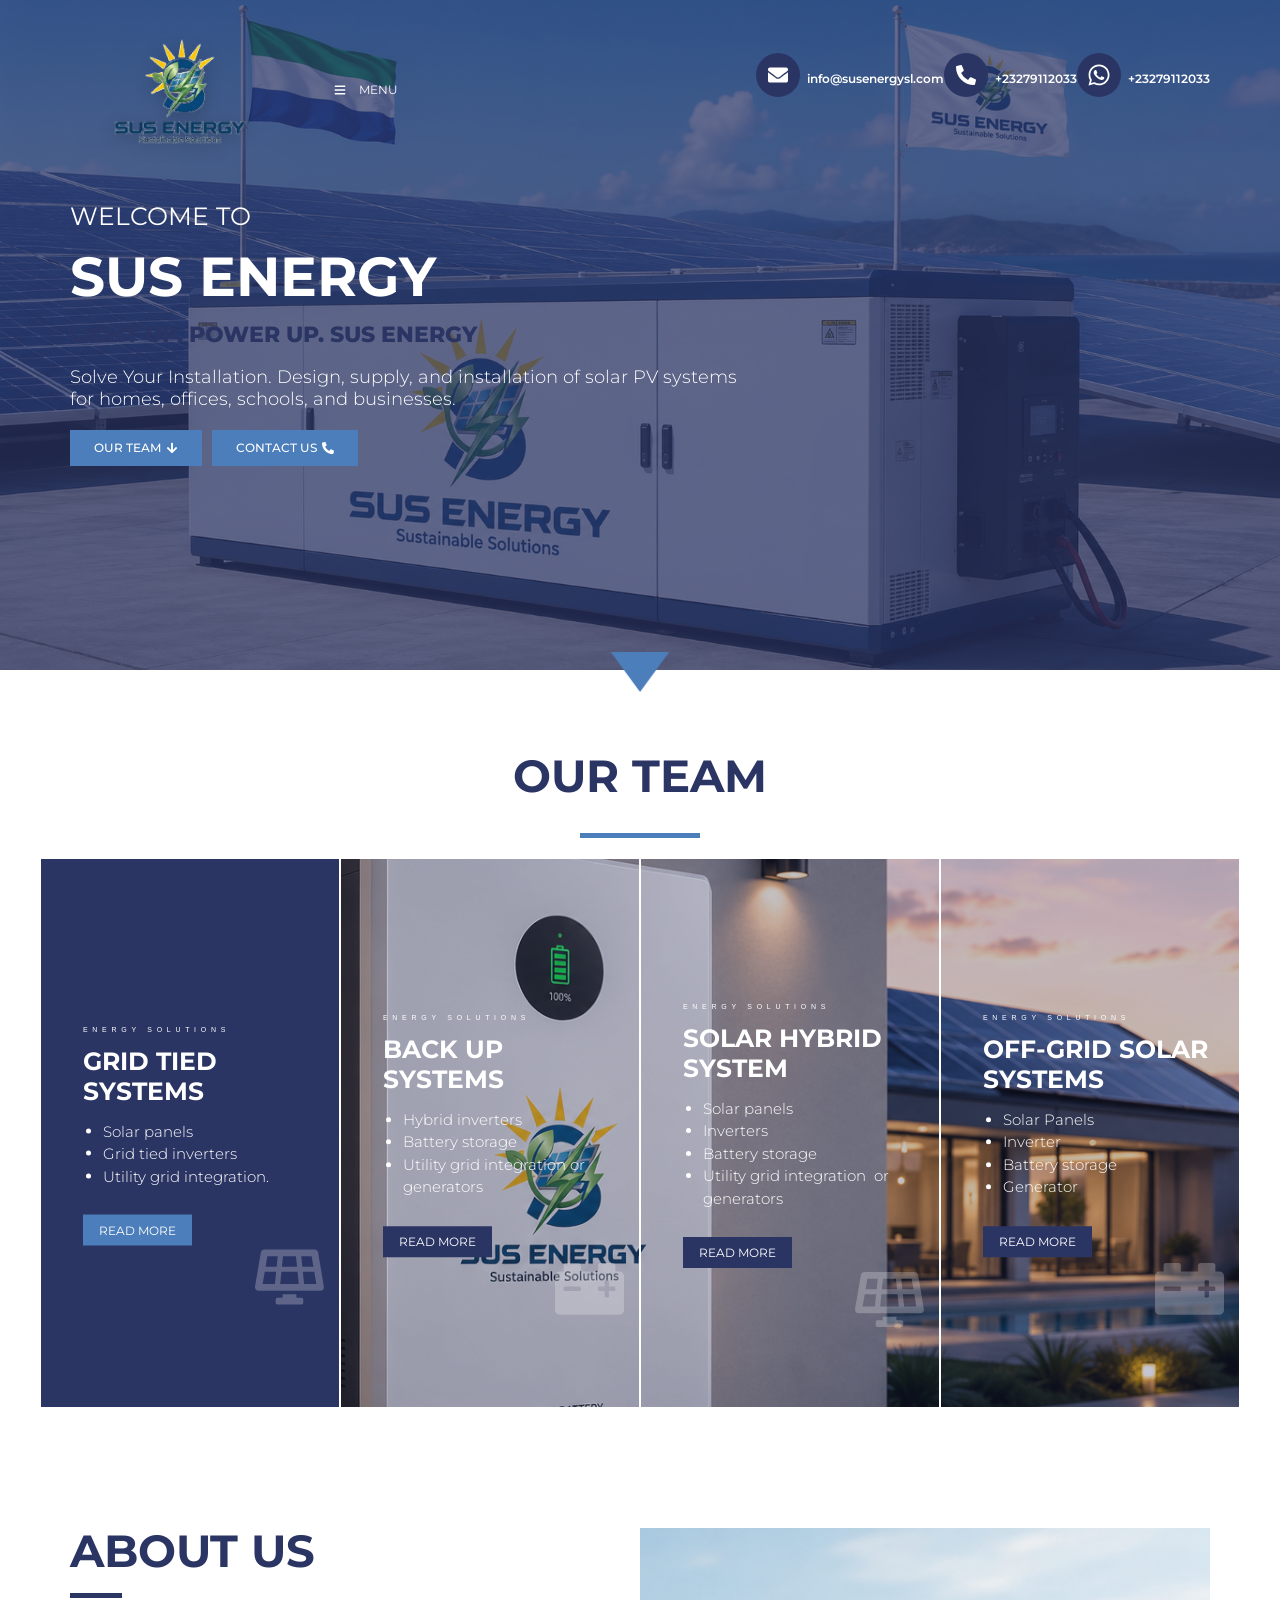
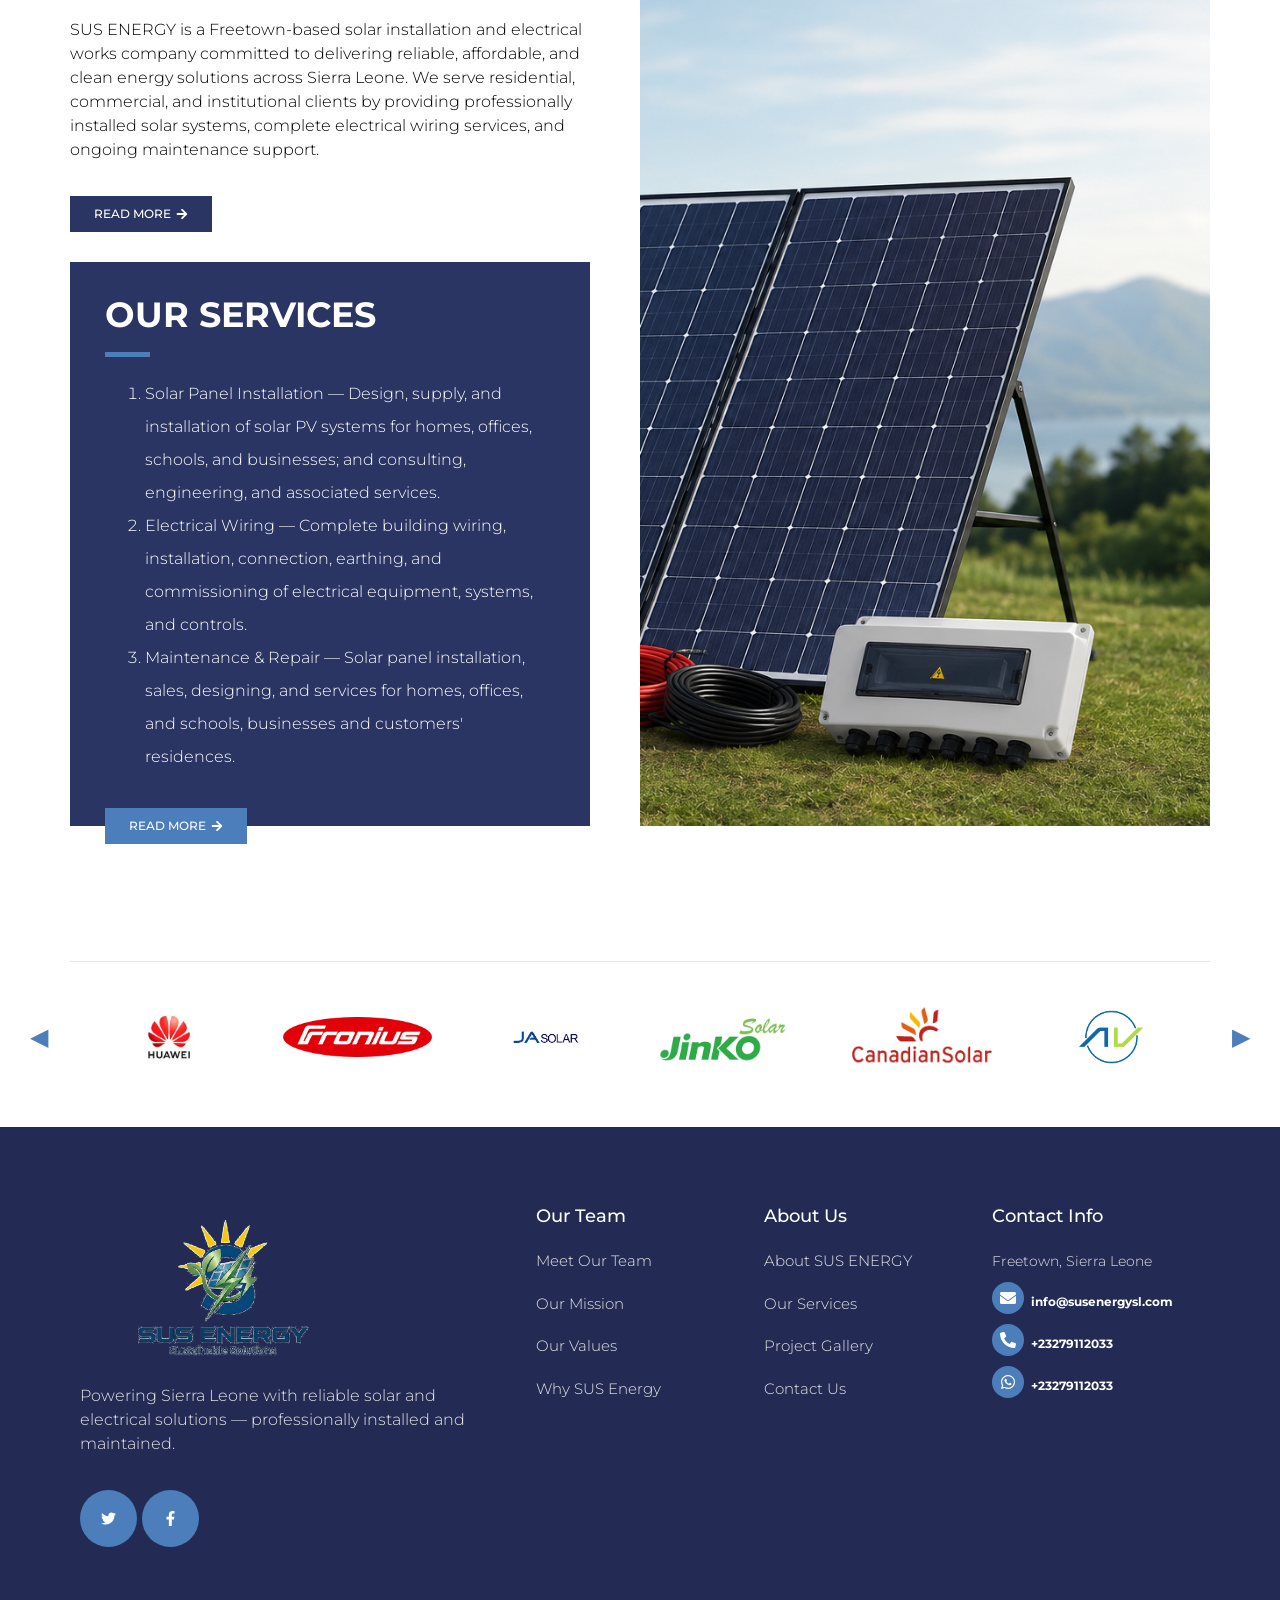
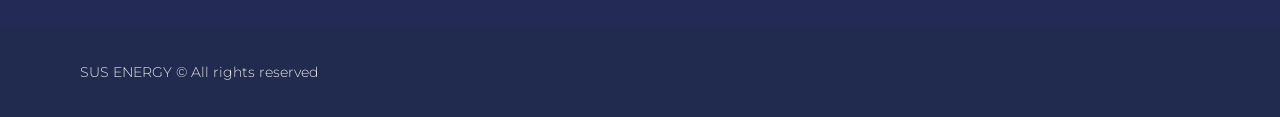
==== commit aff0546d: "fix: navbar overlap, hero positioning, page title logo, and favicon" ====
--- a/index.html
+++ b/index.html
@@ -106,8 +106,8 @@
 					}
 				}
 			</style>
-			<link rel="icon" href="assets/images/Blueshift-favicon-150x150.png" sizes="32x32" />
-<link rel="icon" href="assets/images/Blueshift-favicon.png" sizes="192x192" />
+			<link rel="icon" href="assets/images/sus-energy-logo.png" sizes="any" type="image/png" />
+<link rel="icon" href="assets/images/sus-energy-logo.png" sizes="192x192" />
 <link rel="apple-touch-icon" href="assets/images/Blueshift-favicon.png" />
 <meta name="msapplication-TileImage" content="assets/images/Blueshift-favicon.png" />
 <style id="wp-custom-css">
--- a/assets/css/post-145.css
+++ b/assets/css/post-145.css
@@ -1 +1 @@
-.elementor-145 .elementor-element.elementor-element-1e67fc40 > .elementor-container > .elementor-column > .elementor-widget-wrap{align-content:center;align-items:center;}.elementor-145 .elementor-element.elementor-element-1e67fc40 > .elementor-container{min-height:85px;}.elementor-145 .elementor-element.elementor-element-1e67fc40{border-style:solid;border-width:5px 0px 0px 0px;border-color:var( --e-global-color-1f8a1aa );transition:background 0.3s, border 0.3s, border-radius 0.3s, box-shadow 0.3s;margin-top:0px;margin-bottom:-85px;z-index:100;}.elementor-145 .elementor-element.elementor-element-1e67fc40, .elementor-145 .elementor-element.elementor-element-1e67fc40 > .elementor-background-overlay{border-radius:0px 0px 0px 0px;}.elementor-145 .elementor-element.elementor-element-1e67fc40 > .elementor-background-overlay{transition:background 0.3s, border-radius 0.3s, opacity 0.3s;}.elementor-widget-theme-site-logo .widget-image-caption{color:var( --e-global-color-text );font-family:var( --e-global-typography-text-font-family ), Sans-serif;font-weight:var( --e-global-typography-text-font-weight );}.elementor-145 .elementor-element.elementor-element-573b6244{width:auto;max-width:auto;text-align:left;}.elementor-145 .elementor-element.elementor-element-573b6244 > .elementor-widget-container{margin:0px 20px 0px 0px;}.elementor-145 .elementor-element.elementor-element-573b6244.tp-has-beaf > .elementor-widget-container:before{width:100%;height:100%;top:2%;left:2%;}.elementor-145 .elementor-element.elementor-element-573b6244.tp-has-beaf > .elementor-widget-container:after{transform:rotate(0deg);}.elementor-145 .elementor-element.elementor-element-573b6244 img{width:220px;}.elementor-145 .elementor-element.elementor-element-0761db7 .elementor-button-content-wrapper{align-items:center;}.elementor-145 .elementor-element.elementor-element-0761db7{width:auto;max-width:auto;}.elementor-145 .elementor-element.elementor-element-0761db7.tp-has-beaf > .elementor-widget-container:before{width:100%;height:100%;top:2%;left:2%;}.elementor-145 .elementor-element.elementor-element-0761db7.tp-has-beaf > .elementor-widget-container:after{transform:rotate(0deg);}body:not(.bdt-offcanvas-flip) .elementor-145 .elementor-element.elementor-element-0761db7 .bdt-offcanvas .bdt-offcanvas-bar{width:450px;left:-450px;}body:not(.bdt-offcanvas-flip) .elementor-145 .elementor-element.elementor-element-0761db7 .bdt-offcanvas.bdt-open>.bdt-offcanvas-bar{left:0;}.bdt-offcanvas-flip .elementor-145 .elementor-element.elementor-element-0761db7 .bdt-offcanvas .bdt-offcanvas-bar{width:450px;right:-450px;}.bdt-offcanvas-flip .elementor-145 .elementor-element.elementor-element-0761db7 .bdt-offcanvas.bdt-open>.bdt-offcanvas-bar{right:0;}.elementor-145 .elementor-element.elementor-element-0761db7 .bdt-offcanvas-button .bdt-flex-align-right{margin-left:8px;}.elementor-145 .elementor-element.elementor-element-0761db7 .bdt-offcanvas-button .bdt-flex-align-left{margin-right:8px;}.elementor-145 .elementor-element.elementor-element-0761db7 .bdt-offcanvas-button .bdt-flex-align-top{margin-bottom:8px;}.elementor-145 .elementor-element.elementor-element-0761db7 .bdt-offcanvas-button .bdt-flex-align-bottom{margin-top:8px;}.elementor-145 .elementor-element.elementor-element-0761db7 .bdt-offcanvas .bdt-offcanvas-bar{background-color:#212A4FED !important;padding:30px 30px 0px 30px;}.elementor-145 .elementor-element.elementor-element-0761db7 .bdt-offcanvas-button{color:var( --e-global-color-80922c5 );background-color:var( --e-global-color-37bb379 );border-radius:0px 0px 0px 0px;font-family:"Montserrat", Sans-serif;}.elementor-145 .elementor-element.elementor-element-0761db7 .bdt-offcanvas-button svg{fill:var( --e-global-color-80922c5 );}.elementor-145 .elementor-element.elementor-element-0761db7 .bdt-offcanvas-button:hover{color:var( --e-global-color-accent );background-color:var( --e-global-color-37bb379 );}.elementor-145 .elementor-element.elementor-element-0761db7 .bdt-offcanvas-button:hover svg{fill:var( --e-global-color-accent );}.elementor-145 .elementor-element.elementor-element-0761db7 .bdt-offcanvas .bdt-offcanvas-close{color:var( --e-global-color-80922c5 );background-color:var( --e-global-color-accent );border-style:solid;border-width:1px 1px 1px 1px;border-color:var( --e-global-color-accent );border-radius:200px 200px 200px 200px;padding:20px 20px 20px 20px;}.elementor-145 .elementor-element.elementor-element-0761db7 .bdt-offcanvas .bdt-offcanvas-close *{color:var( --e-global-color-80922c5 );}.elementor-145 .elementor-element.elementor-element-0761db7 .bdt-offcanvas .bdt-offcanvas-close:hover{color:var( --e-global-color-accent );background-color:var( --e-global-color-80922c5 );border-color:var( --e-global-color-80922c5 );}.elementor-145 .elementor-element.elementor-element-0761db7 .bdt-offcanvas .bdt-offcanvas-close:hover *{color:var( --e-global-color-accent );}.elementor-145 .elementor-element.elementor-element-5ebb00ab.elementor-column > .elementor-widget-wrap{justify-content:flex-end;}.elementor-145 .elementor-element.elementor-element-5ebb00ab > .elementor-element-populated{padding:0px 0px 0px 0px;}.elementor-widget-icon-box.elementor-view-stacked .elementor-icon{background-color:var( --e-global-color-primary );}.elementor-widget-icon-box.elementor-view-framed .elementor-icon, .elementor-widget-icon-box.elementor-view-default .elementor-icon{fill:var( --e-global-color-primary );color:var( --e-global-color-primary );border-color:var( --e-global-color-primary );}.elementor-widget-icon-box .elementor-icon-box-title{color:var( --e-global-color-primary );}.elementor-widget-icon-box .elementor-icon-box-title, .elementor-widget-icon-box .elementor-icon-box-title a{font-family:var( --e-global-typography-primary-font-family ), Sans-serif;font-weight:var( --e-global-typography-primary-font-weight );}.elementor-widget-icon-box .elementor-icon-box-description{color:var( --e-global-color-text );font-family:var( --e-global-typography-text-font-family ), Sans-serif;font-weight:var( --e-global-typography-text-font-weight );}.elementor-145 .elementor-element.elementor-element-4763ea2a{width:auto;max-width:auto;--icon-box-icon-margin:7px;}.elementor-145 .elementor-element.elementor-element-4763ea2a.tp-has-beaf > .elementor-widget-container:before{width:100%;height:100%;top:2%;left:2%;}.elementor-145 .elementor-element.elementor-element-4763ea2a.tp-has-beaf > .elementor-widget-container:after{transform:rotate(0deg);}.elementor-145 .elementor-element.elementor-element-4763ea2a .elementor-icon-box-title{margin-bottom:0px;color:var( --e-global-color-80922c5 );}.elementor-145 .elementor-element.elementor-element-4763ea2a.elementor-view-stacked .elementor-icon{background-color:var( --e-global-color-1f8a1aa );}.elementor-145 .elementor-element.elementor-element-4763ea2a.elementor-view-framed .elementor-icon, .elementor-145 .elementor-element.elementor-element-4763ea2a.elementor-view-default .elementor-icon{fill:var( --e-global-color-1f8a1aa );color:var( --e-global-color-1f8a1aa );border-color:var( --e-global-color-1f8a1aa );}.elementor-145 .elementor-element.elementor-element-4763ea2a.elementor-view-stacked .elementor-icon:hover{background-color:var( --e-global-color-80922c5 );fill:var( --e-global-color-accent );color:var( --e-global-color-accent );}.elementor-145 .elementor-element.elementor-element-4763ea2a.elementor-view-framed .elementor-icon:hover, .elementor-145 .elementor-element.elementor-element-4763ea2a.elementor-view-default .elementor-icon:hover{fill:var( --e-global-color-80922c5 );color:var( --e-global-color-80922c5 );border-color:var( --e-global-color-80922c5 );}.elementor-145 .elementor-element.elementor-element-4763ea2a.elementor-view-framed .elementor-icon:hover{background-color:var( --e-global-color-accent );}.elementor-145 .elementor-element.elementor-element-4763ea2a .elementor-icon{font-size:20px;padding:12px;}.elementor-145 .elementor-element.elementor-element-4763ea2a .elementor-icon-box-title, .elementor-145 .elementor-element.elementor-element-4763ea2a .elementor-icon-box-title a{font-size:12px;font-weight:600;}.elementor-145 .elementor-element.elementor-element-4763ea2a .elementor-icon-box-description{color:var( --e-global-color-80922c5 );font-size:13px;font-weight:400;}.elementor-145 .elementor-element.elementor-element-4763ea2a .elementor-icon:after{left:2%;}.elementor-145 .elementor-element.elementor-element-37d357ef{width:auto;max-width:auto;--icon-box-icon-margin:7px;}.elementor-145 .elementor-element.elementor-element-37d357ef.tp-has-beaf > .elementor-widget-container:before{width:100%;height:100%;top:2%;left:2%;}.elementor-145 .elementor-element.elementor-element-37d357ef.tp-has-beaf > .elementor-widget-container:after{transform:rotate(0deg);}.elementor-145 .elementor-element.elementor-element-37d357ef .elementor-icon-box-title{margin-bottom:0px;color:var( --e-global-color-80922c5 );}.elementor-145 .elementor-element.elementor-element-37d357ef.elementor-view-stacked .elementor-icon{background-color:var( --e-global-color-1f8a1aa );}.elementor-145 .elementor-element.elementor-element-37d357ef.elementor-view-framed .elementor-icon, .elementor-145 .elementor-element.elementor-element-37d357ef.elementor-view-default .elementor-icon{fill:var( --e-global-color-1f8a1aa );color:var( --e-global-color-1f8a1aa );border-color:var( --e-global-color-1f8a1aa );}.elementor-145 .elementor-element.elementor-element-37d357ef.elementor-view-stacked .elementor-icon:hover{background-color:var( --e-global-color-80922c5 );fill:var( --e-global-color-accent );color:var( --e-global-color-accent );}.elementor-145 .elementor-element.elementor-element-37d357ef.elementor-view-framed .elementor-icon:hover, .elementor-145 .elementor-element.elementor-element-37d357ef.elementor-view-default .elementor-icon:hover{fill:var( --e-global-color-80922c5 );color:var( --e-global-color-80922c5 );border-color:var( --e-global-color-80922c5 );}.elementor-145 .elementor-element.elementor-element-37d357ef.elementor-view-framed .elementor-icon:hover{background-color:var( --e-global-color-accent );}.elementor-145 .elementor-element.elementor-element-37d357ef .elementor-icon{font-size:20px;padding:12px;}.elementor-145 .elementor-element.elementor-element-37d357ef .elementor-icon-box-title, .elementor-145 .elementor-element.elementor-element-37d357ef .elementor-icon-box-title a{font-size:12px;font-weight:600;}.elementor-145 .elementor-element.elementor-element-37d357ef .elementor-icon-box-description{color:var( --e-global-color-80922c5 );font-size:13px;font-weight:400;}.elementor-145 .elementor-element.elementor-element-37d357ef .elementor-icon:after{left:2%;}.elementor-145 .elementor-element.elementor-element-7ef64e7{width:auto;max-width:auto;--icon-box-icon-margin:7px;}.elementor-145 .elementor-element.elementor-element-7ef64e7.tp-has-beaf > .elementor-widget-container:before{width:100%;height:100%;top:2%;left:2%;}.elementor-145 .elementor-element.elementor-element-7ef64e7.tp-has-beaf > .elementor-widget-container:after{transform:rotate(0deg);}.elementor-145 .elementor-element.elementor-element-7ef64e7 .elementor-icon-box-title{margin-bottom:0px;color:var( --e-global-color-80922c5 );}.elementor-145 .elementor-element.elementor-element-7ef64e7.elementor-view-stacked .elementor-icon{background-color:var( --e-global-color-1f8a1aa );}.elementor-145 .elementor-element.elementor-element-7ef64e7.elementor-view-framed .elementor-icon, .elementor-145 .elementor-element.elementor-element-7ef64e7.elementor-view-default .elementor-icon{fill:var( --e-global-color-1f8a1aa );color:var( --e-global-color-1f8a1aa );border-color:var( --e-global-color-1f8a1aa );}.elementor-145 .elementor-element.elementor-element-7ef64e7.elementor-view-stacked .elementor-icon:hover{background-color:var( --e-global-color-80922c5 );fill:var( --e-global-color-accent );color:var( --e-global-color-accent );}.elementor-145 .elementor-element.elementor-element-7ef64e7.elementor-view-framed .elementor-icon:hover, .elementor-145 .elementor-element.elementor-element-7ef64e7.elementor-view-default .elementor-icon:hover{fill:var( --e-global-color-80922c5 );color:var( --e-global-color-80922c5 );border-color:var( --e-global-color-80922c5 );}.elementor-145 .elementor-element.elementor-element-7ef64e7.elementor-view-framed .elementor-icon:hover{background-color:var( --e-global-color-accent );}.elementor-145 .elementor-element.elementor-element-7ef64e7 .elementor-icon{font-size:24px;padding:10px;}.elementor-145 .elementor-element.elementor-element-7ef64e7 .elementor-icon-box-title, .elementor-145 .elementor-element.elementor-element-7ef64e7 .elementor-icon-box-title a{font-size:12px;font-weight:600;}.elementor-145 .elementor-element.elementor-element-7ef64e7 .elementor-icon-box-description{color:var( --e-global-color-80922c5 );font-size:13px;font-weight:400;}.elementor-145 .elementor-element.elementor-element-7ef64e7 .elementor-icon:after{left:2%;}.elementor-theme-builder-content-area{height:400px;}.elementor-location-header:before, .elementor-location-footer:before{content:"";display:table;clear:both;}.elementor-widget .tippy-tooltip .tippy-content{text-align:center;}@media(max-width:1024px){.elementor-145 .elementor-element.elementor-element-1e67fc40{padding:0px 20px 0px 20px;}.elementor-145 .elementor-element.elementor-element-5ebb00ab > .elementor-element-populated{padding:0px 0px 0px 0px;}.elementor-145 .elementor-element.elementor-element-4763ea2a .elementor-icon-box-title, .elementor-145 .elementor-element.elementor-element-4763ea2a .elementor-icon-box-title a{font-size:13px;}.elementor-145 .elementor-element.elementor-element-4763ea2a .elementor-icon-box-description{font-size:10px;}.elementor-145 .elementor-element.elementor-element-37d357ef .elementor-icon-box-title, .elementor-145 .elementor-element.elementor-element-37d357ef .elementor-icon-box-title a{font-size:13px;}.elementor-145 .elementor-element.elementor-element-37d357ef .elementor-icon-box-description{font-size:10px;}.elementor-145 .elementor-element.elementor-element-7ef64e7 .elementor-icon-box-title, .elementor-145 .elementor-element.elementor-element-7ef64e7 .elementor-icon-box-title a{font-size:13px;}.elementor-145 .elementor-element.elementor-element-7ef64e7 .elementor-icon-box-description{font-size:10px;}}@media(max-width:767px){.elementor-145 .elementor-element.elementor-element-1e67fc40 > .elementor-container{min-height:75px;}.elementor-145 .elementor-element.elementor-element-1e67fc40{margin-top:0px;margin-bottom:-121px;padding:15px 20px 5px 20px;}.elementor-145 .elementor-element.elementor-element-1800f0fa > .elementor-element-populated{margin:0px 0px 0px 0px;--e-column-margin-right:0px;--e-column-margin-left:0px;padding:0px 0px 0px 0px;}.elementor-145 .elementor-element.elementor-element-573b6244{text-align:left;}.elementor-145 .elementor-element.elementor-element-573b6244 img{width:163px;}.elementor-145 .elementor-element.elementor-element-3a160d8f{width:100%;}.elementor-145 .elementor-element.elementor-element-5ebb00ab{width:33%;}.elementor-145 .elementor-element.elementor-element-4763ea2a .elementor-icon{font-size:25px;}.elementor-145 .elementor-element.elementor-element-37d357ef .elementor-icon{font-size:25px;}.elementor-145 .elementor-element.elementor-element-7ef64e7 .elementor-icon{font-size:25px;}}@media(min-width:768px){.elementor-145 .elementor-element.elementor-element-1800f0fa{width:45%;}.elementor-145 .elementor-element.elementor-element-3a160d8f{width:55%;}}@media(max-width:1024px) and (min-width:768px){.elementor-145 .elementor-element.elementor-element-1800f0fa{width:45%;}.elementor-145 .elementor-element.elementor-element-3a160d8f{width:55%;}.elementor-145 .elementor-element.elementor-element-5ebb00ab{width:55%;}}+.elementor-145 .elementor-element.elementor-element-1e67fc40 > .elementor-container > .elementor-column > .elementor-widget-wrap{align-content:center;align-items:center;}.elementor-145 .elementor-element.elementor-element-1e67fc40 > .elementor-container{min-height:0px;}.elementor-145 .elementor-element.elementor-element-1e67fc40{border-style:solid;border-width:0px 0px 0px 0px;transition:background 0.3s, border 0.3s, border-radius 0.3s, box-shadow 0.3s;margin-top:0px;margin-bottom:-85px;z-index:100;}.elementor-145 .elementor-element.elementor-element-1e67fc40, .elementor-145 .elementor-element.elementor-element-1e67fc40 > .elementor-background-overlay{border-radius:0px 0px 0px 0px;}.elementor-145 .elementor-element.elementor-element-1e67fc40 > .elementor-background-overlay{transition:background 0.3s, border-radius 0.3s, opacity 0.3s;}.elementor-widget-theme-site-logo .widget-image-caption{color:var( --e-global-color-text );font-family:var( --e-global-typography-text-font-family ), Sans-serif;font-weight:var( --e-global-typography-text-font-weight );}.elementor-145 .elementor-element.elementor-element-573b6244{width:auto;max-width:auto;text-align:left;}.elementor-145 .elementor-element.elementor-element-573b6244 > .elementor-widget-container{margin:30px 20px 0px 0px;}.elementor-145 .elementor-element.elementor-element-573b6244.tp-has-beaf > .elementor-widget-container:before{width:100%;height:100%;top:2%;left:2%;}.elementor-145 .elementor-element.elementor-element-573b6244.tp-has-beaf > .elementor-widget-container:after{transform:rotate(0deg);}.elementor-145 .elementor-element.elementor-element-573b6244 img{width:220px;filter:drop-shadow(0px 4px 8px rgba(0,0,0,0.2));}.elementor-145 .elementor-element.elementor-element-0761db7 .elementor-button-content-wrapper{align-items:center;}.elementor-145 .elementor-element.elementor-element-0761db7{width:auto;max-width:auto;margin-top:30px;}.elementor-145 .elementor-element.elementor-element-0761db7.tp-has-beaf > .elementor-widget-container:before{width:100%;height:100%;top:2%;left:2%;}.elementor-145 .elementor-element.elementor-element-0761db7.tp-has-beaf > .elementor-widget-container:after{transform:rotate(0deg);}body:not(.bdt-offcanvas-flip) .elementor-145 .elementor-element.elementor-element-0761db7 .bdt-offcanvas .bdt-offcanvas-bar{width:450px;left:-450px;}body:not(.bdt-offcanvas-flip) .elementor-145 .elementor-element.elementor-element-0761db7 .bdt-offcanvas.bdt-open>.bdt-offcanvas-bar{left:0;}.bdt-offcanvas-flip .elementor-145 .elementor-element.elementor-element-0761db7 .bdt-offcanvas .bdt-offcanvas-bar{width:450px;right:-450px;}.bdt-offcanvas-flip .elementor-145 .elementor-element.elementor-element-0761db7 .bdt-offcanvas.bdt-open>.bdt-offcanvas-bar{right:0;}.elementor-145 .elementor-element.elementor-element-0761db7 .bdt-offcanvas-button .bdt-flex-align-right{margin-left:8px;}.elementor-145 .elementor-element.elementor-element-0761db7 .bdt-offcanvas-button .bdt-flex-align-left{margin-right:8px;}.elementor-145 .elementor-element.elementor-element-0761db7 .bdt-offcanvas-button .bdt-flex-align-top{margin-bottom:8px;}.elementor-145 .elementor-element.elementor-element-0761db7 .bdt-offcanvas-button .bdt-flex-align-bottom{margin-top:8px;}.elementor-145 .elementor-element.elementor-element-0761db7 .bdt-offcanvas .bdt-offcanvas-bar{background-color:#212A4FED !important;padding:30px 30px 0px 30px;}.elementor-145 .elementor-element.elementor-element-0761db7 .bdt-offcanvas-button{color:var( --e-global-color-80922c5 );background-color:var( --e-global-color-37bb379 );border-radius:0px 0px 0px 0px;font-family:"Montserrat", Sans-serif;}.elementor-145 .elementor-element.elementor-element-0761db7 .bdt-offcanvas-button svg{fill:var( --e-global-color-80922c5 );}.elementor-145 .elementor-element.elementor-element-0761db7 .bdt-offcanvas-button:hover{color:var( --e-global-color-accent );background-color:var( --e-global-color-37bb379 );}.elementor-145 .elementor-element.elementor-element-0761db7 .bdt-offcanvas-button:hover svg{fill:var( --e-global-color-accent );}.elementor-145 .elementor-element.elementor-element-0761db7 .bdt-offcanvas .bdt-offcanvas-close{color:var( --e-global-color-80922c5 );background-color:var( --e-global-color-accent );border-style:solid;border-width:1px 1px 1px 1px;border-color:var( --e-global-color-accent );border-radius:200px 200px 200px 200px;padding:20px 20px 20px 20px;}.elementor-145 .elementor-element.elementor-element-0761db7 .bdt-offcanvas .bdt-offcanvas-close *{color:var( --e-global-color-80922c5 );}.elementor-145 .elementor-element.elementor-element-0761db7 .bdt-offcanvas .bdt-offcanvas-close:hover{color:var( --e-global-color-accent );background-color:var( --e-global-color-80922c5 );border-color:var( --e-global-color-80922c5 );}.elementor-145 .elementor-element.elementor-element-0761db7 .bdt-offcanvas .bdt-offcanvas-close:hover *{color:var( --e-global-color-accent );}.elementor-145 .elementor-element.elementor-element-5ebb00ab.elementor-column > .elementor-widget-wrap{justify-content:flex-end;}.elementor-145 .elementor-element.elementor-element-5ebb00ab > .elementor-element-populated{padding:0px 0px 0px 0px;}.elementor-widget-icon-box.elementor-view-stacked .elementor-icon{background-color:var( --e-global-color-primary );}.elementor-widget-icon-box.elementor-view-framed .elementor-icon, .elementor-widget-icon-box.elementor-view-default .elementor-icon{fill:var( --e-global-color-primary );color:var( --e-global-color-primary );border-color:var( --e-global-color-primary );}.elementor-widget-icon-box .elementor-icon-box-title{color:var( --e-global-color-primary );}.elementor-widget-icon-box .elementor-icon-box-title, .elementor-widget-icon-box .elementor-icon-box-title a{font-family:var( --e-global-typography-primary-font-family ), Sans-serif;font-weight:var( --e-global-typography-primary-font-weight );}.elementor-widget-icon-box .elementor-icon-box-description{color:var( --e-global-color-text );font-family:var( --e-global-typography-text-font-family ), Sans-serif;font-weight:var( --e-global-typography-text-font-weight );}.elementor-145 .elementor-element.elementor-element-4763ea2a{width:auto;max-width:auto;--icon-box-icon-margin:7px;}.elementor-145 .elementor-element.elementor-element-4763ea2a.tp-has-beaf > .elementor-widget-container:before{width:100%;height:100%;top:2%;left:2%;}.elementor-145 .elementor-element.elementor-element-4763ea2a.tp-has-beaf > .elementor-widget-container:after{transform:rotate(0deg);}.elementor-145 .elementor-element.elementor-element-4763ea2a .elementor-icon-box-title{margin-bottom:0px;color:var( --e-global-color-80922c5 );}.elementor-145 .elementor-element.elementor-element-4763ea2a.elementor-view-stacked .elementor-icon{background-color:var( --e-global-color-1f8a1aa );}.elementor-145 .elementor-element.elementor-element-4763ea2a.elementor-view-framed .elementor-icon, .elementor-145 .elementor-element.elementor-element-4763ea2a.elementor-view-default .elementor-icon{fill:var( --e-global-color-1f8a1aa );color:var( --e-global-color-1f8a1aa );border-color:var( --e-global-color-1f8a1aa );}.elementor-145 .elementor-element.elementor-element-4763ea2a.elementor-view-stacked .elementor-icon:hover{background-color:var( --e-global-color-80922c5 );fill:var( --e-global-color-accent );color:var( --e-global-color-accent );}.elementor-145 .elementor-element.elementor-element-4763ea2a.elementor-view-framed .elementor-icon:hover, .elementor-145 .elementor-element.elementor-element-4763ea2a.elementor-view-default .elementor-icon:hover{fill:var( --e-global-color-80922c5 );color:var( --e-global-color-80922c5 );border-color:var( --e-global-color-80922c5 );}.elementor-145 .elementor-element.elementor-element-4763ea2a.elementor-view-framed .elementor-icon:hover{background-color:var( --e-global-color-accent );}.elementor-145 .elementor-element.elementor-element-4763ea2a .elementor-icon{font-size:20px;padding:12px;}.elementor-145 .elementor-element.elementor-element-4763ea2a .elementor-icon-box-title, .elementor-145 .elementor-element.elementor-element-4763ea2a .elementor-icon-box-title a{font-size:12px;font-weight:600;}.elementor-145 .elementor-element.elementor-element-4763ea2a .elementor-icon-box-description{color:var( --e-global-color-80922c5 );font-size:13px;font-weight:400;}.elementor-145 .elementor-element.elementor-element-4763ea2a .elementor-icon:after{left:2%;}.elementor-145 .elementor-element.elementor-element-37d357ef{width:auto;max-width:auto;--icon-box-icon-margin:7px;}.elementor-145 .elementor-element.elementor-element-37d357ef.tp-has-beaf > .elementor-widget-container:before{width:100%;height:100%;top:2%;left:2%;}.elementor-145 .elementor-element.elementor-element-37d357ef.tp-has-beaf > .elementor-widget-container:after{transform:rotate(0deg);}.elementor-145 .elementor-element.elementor-element-37d357ef .elementor-icon-box-title{margin-bottom:0px;color:var( --e-global-color-80922c5 );}.elementor-145 .elementor-element.elementor-element-37d357ef.elementor-view-stacked .elementor-icon{background-color:var( --e-global-color-1f8a1aa );}.elementor-145 .elementor-element.elementor-element-37d357ef.elementor-view-framed .elementor-icon, .elementor-145 .elementor-element.elementor-element-37d357ef.elementor-view-default .elementor-icon{fill:var( --e-global-color-1f8a1aa );color:var( --e-global-color-1f8a1aa );border-color:var( --e-global-color-1f8a1aa );}.elementor-145 .elementor-element.elementor-element-37d357ef.elementor-view-stacked .elementor-icon:hover{background-color:var( --e-global-color-80922c5 );fill:var( --e-global-color-accent );color:var( --e-global-color-accent );}.elementor-145 .elementor-element.elementor-element-37d357ef.elementor-view-framed .elementor-icon:hover, .elementor-145 .elementor-element.elementor-element-37d357ef.elementor-view-default .elementor-icon:hover{fill:var( --e-global-color-80922c5 );color:var( --e-global-color-80922c5 );border-color:var( --e-global-color-80922c5 );}.elementor-145 .elementor-element.elementor-element-37d357ef.elementor-view-framed .elementor-icon:hover{background-color:var( --e-global-color-accent );}.elementor-145 .elementor-element.elementor-element-37d357ef .elementor-icon{font-size:20px;padding:12px;}.elementor-145 .elementor-element.elementor-element-37d357ef .elementor-icon-box-title, .elementor-145 .elementor-element.elementor-element-37d357ef .elementor-icon-box-title a{font-size:12px;font-weight:600;}.elementor-145 .elementor-element.elementor-element-37d357ef .elementor-icon-box-description{color:var( --e-global-color-80922c5 );font-size:13px;font-weight:400;}.elementor-145 .elementor-element.elementor-element-37d357ef .elementor-icon:after{left:2%;}.elementor-145 .elementor-element.elementor-element-7ef64e7{width:auto;max-width:auto;--icon-box-icon-margin:7px;}.elementor-145 .elementor-element.elementor-element-7ef64e7.tp-has-beaf > .elementor-widget-container:before{width:100%;height:100%;top:2%;left:2%;}.elementor-145 .elementor-element.elementor-element-7ef64e7.tp-has-beaf > .elementor-widget-container:after{transform:rotate(0deg);}.elementor-145 .elementor-element.elementor-element-7ef64e7 .elementor-icon-box-title{margin-bottom:0px;color:var( --e-global-color-80922c5 );}.elementor-145 .elementor-element.elementor-element-7ef64e7.elementor-view-stacked .elementor-icon{background-color:var( --e-global-color-1f8a1aa );}.elementor-145 .elementor-element.elementor-element-7ef64e7.elementor-view-framed .elementor-icon, .elementor-145 .elementor-element.elementor-element-7ef64e7.elementor-view-default .elementor-icon{fill:var( --e-global-color-1f8a1aa );color:var( --e-global-color-1f8a1aa );border-color:var( --e-global-color-1f8a1aa );}.elementor-145 .elementor-element.elementor-element-7ef64e7.elementor-view-stacked .elementor-icon:hover{background-color:var( --e-global-color-80922c5 );fill:var( --e-global-color-accent );color:var( --e-global-color-accent );}.elementor-145 .elementor-element.elementor-element-7ef64e7.elementor-view-framed .elementor-icon:hover, .elementor-145 .elementor-element.elementor-element-7ef64e7.elementor-view-default .elementor-icon:hover{fill:var( --e-global-color-80922c5 );color:var( --e-global-color-80922c5 );border-color:var( --e-global-color-80922c5 );}.elementor-145 .elementor-element.elementor-element-7ef64e7.elementor-view-framed .elementor-icon:hover{background-color:var( --e-global-color-accent );}.elementor-145 .elementor-element.elementor-element-7ef64e7 .elementor-icon{font-size:24px;padding:10px;}.elementor-145 .elementor-element.elementor-element-7ef64e7 .elementor-icon-box-title, .elementor-145 .elementor-element.elementor-element-7ef64e7 .elementor-icon-box-title a{font-size:12px;font-weight:600;}.elementor-145 .elementor-element.elementor-element-7ef64e7 .elementor-icon-box-description{color:var( --e-global-color-80922c5 );font-size:13px;font-weight:400;}.elementor-145 .elementor-element.elementor-element-7ef64e7 .elementor-icon:after{left:2%;}.elementor-theme-builder-content-area{height:400px;}.elementor-location-header:before, .elementor-location-footer:before{content:"";display:table;clear:both;}.elementor-location-header:before{display:none;}.elementor-widget .tippy-tooltip .tippy-content{text-align:center;}.elementor-145 .elementor-element.elementor-element-1e67fc40{position:absolute;top:0;left:0;right:0;width:100%;margin-bottom:0;}.home main.site-main{padding-top:0;}main.site-main{padding-top:85px;}@media(max-width:1024px){.elementor-145 .elementor-element.elementor-element-1e67fc40{padding:0px 20px 0px 20px;}.elementor-145 .elementor-element.elementor-element-5ebb00ab > .elementor-element-populated{padding:0px 0px 0px 0px;}.elementor-145 .elementor-element.elementor-element-4763ea2a .elementor-icon-box-title, .elementor-145 .elementor-element.elementor-element-4763ea2a .elementor-icon-box-title a{font-size:13px;}.elementor-145 .elementor-element.elementor-element-4763ea2a .elementor-icon-box-description{font-size:10px;}.elementor-145 .elementor-element.elementor-element-37d357ef .elementor-icon-box-title, .elementor-145 .elementor-element.elementor-element-37d357ef .elementor-icon-box-title a{font-size:13px;}.elementor-145 .elementor-element.elementor-element-37d357ef .elementor-icon-box-description{font-size:10px;}.elementor-145 .elementor-element.elementor-element-7ef64e7 .elementor-icon-box-title, .elementor-145 .elementor-element.elementor-element-7ef64e7 .elementor-icon-box-title a{font-size:13px;}.elementor-145 .elementor-element.elementor-element-7ef64e7 .elementor-icon-box-description{font-size:10px;}}@media(max-width:767px){.elementor-145 .elementor-element.elementor-element-1e67fc40 > .elementor-container{min-height:0px;}.elementor-145 .elementor-element.elementor-element-1e67fc40{margin-top:0px;margin-bottom:-75px;padding:15px 20px 5px 20px;}.elementor-145 .elementor-element.elementor-element-1800f0fa > .elementor-element-populated{margin:0px 0px 0px 0px;--e-column-margin-right:0px;--e-column-margin-left:0px;padding:0px 0px 0px 0px;}.elementor-145 .elementor-element.elementor-element-573b6244{text-align:left;}.elementor-145 .elementor-element.elementor-element-573b6244 img{width:163px;}.elementor-145 .elementor-element.elementor-element-3a160d8f{width:100%;}.elementor-145 .elementor-element.elementor-element-5ebb00ab{width:33%;}.elementor-145 .elementor-element.elementor-element-4763ea2a .elementor-icon{font-size:25px;}.elementor-145 .elementor-element.elementor-element-37d357ef .elementor-icon{font-size:25px;}.elementor-145 .elementor-element.elementor-element-7ef64e7 .elementor-icon{font-size:25px;}}@media(min-width:768px){.elementor-145 .elementor-element.elementor-element-1800f0fa{width:45%;}.elementor-145 .elementor-element.elementor-element-3a160d8f{width:55%;}}@media(max-width:1024px) and (min-width:768px){.elementor-145 .elementor-element.elementor-element-1800f0fa{width:45%;}.elementor-145 .elementor-element.elementor-element-3a160d8f{width:55%;}.elementor-145 .elementor-element.elementor-element-5ebb00ab{width:55%;}}
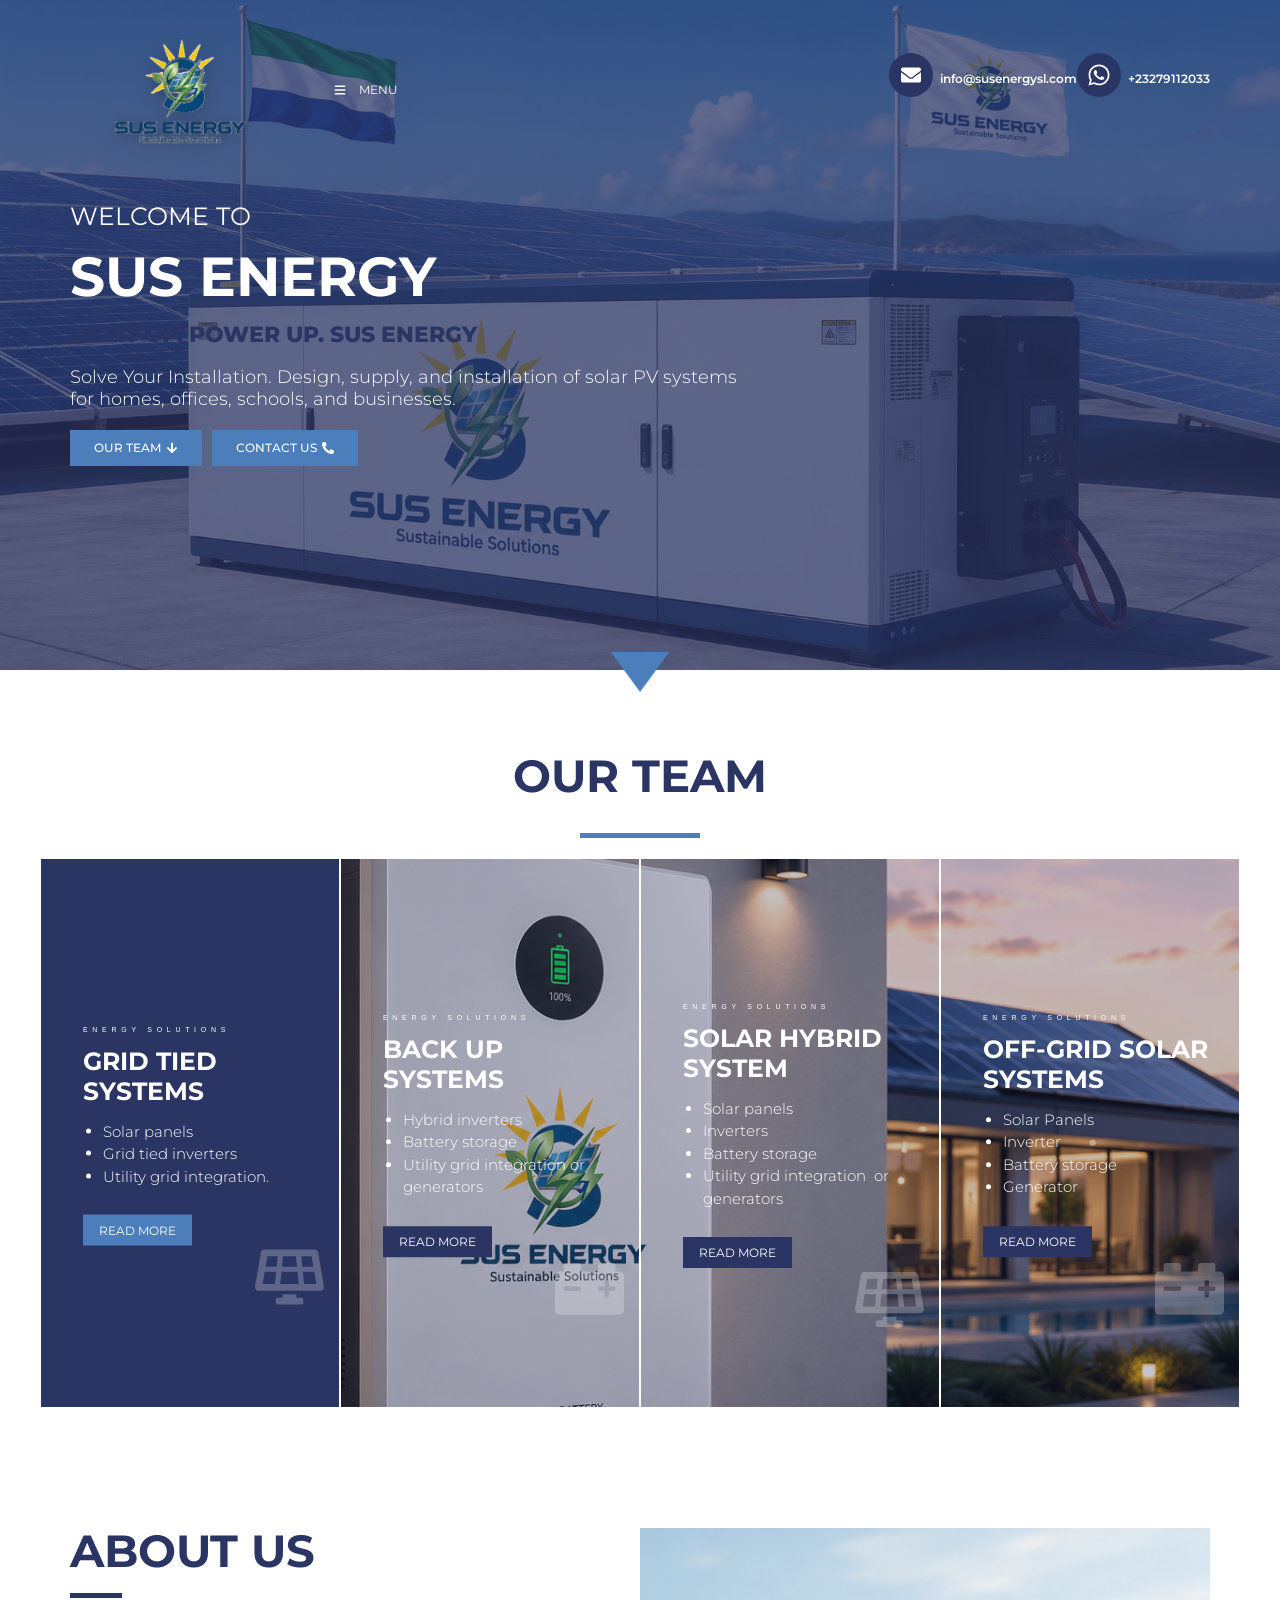
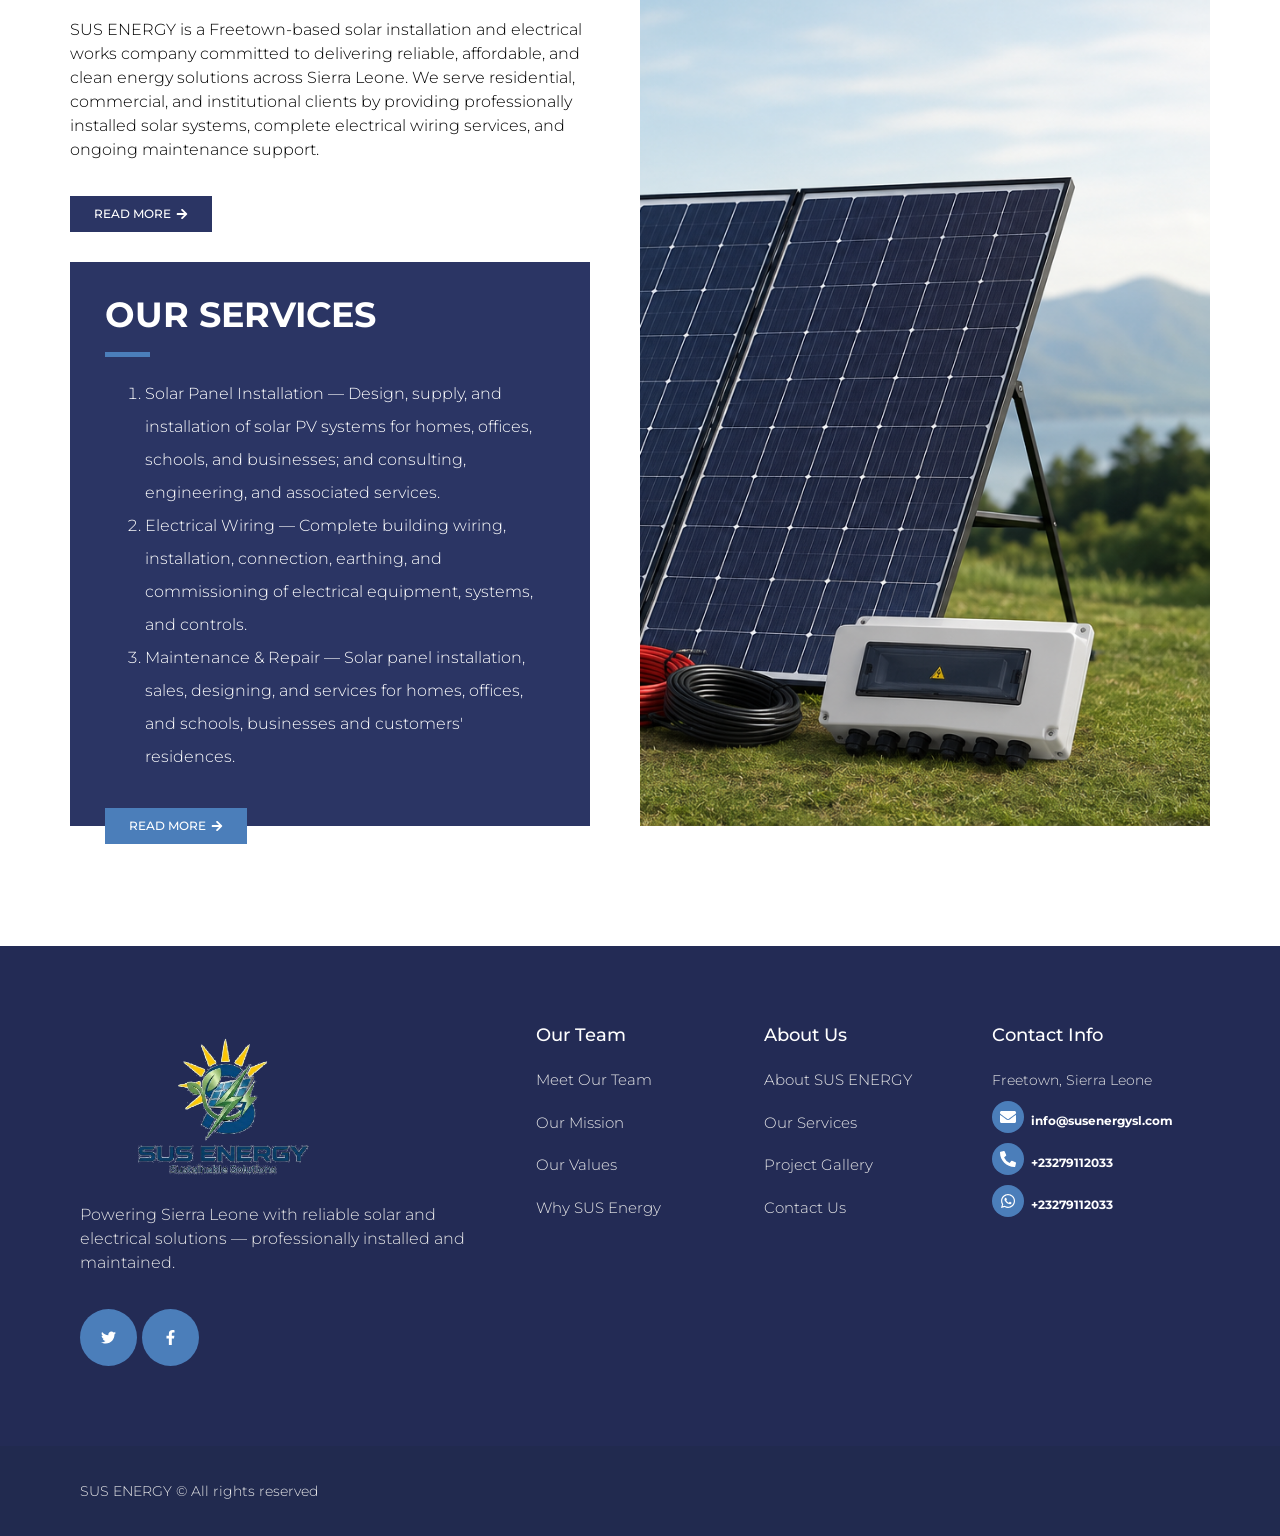
==== commit 93b5aa02: "feat: update team cards with real names, roles, and professional headshots; remove phone from navbar" ====
--- a/index.html
+++ b/index.html
@@ -229,28 +229,7 @@
 		</div>
 				</div>
 				</div>
-				<div class="elementor-element elementor-element-37d357ef elementor-position-left elementor-vertical-align-middle elementor-view-stacked elementor-widget__width-auto elementor-shape-circle elementor-mobile-position-top elementor-widget elementor-widget-icon-box" data-id="37d357ef" data-element_type="widget" data-widget_type="icon-box.default">
-				<div class="elementor-widget-container">
-					<div class="elementor-icon-box-wrapper">
-
-						<div class="elementor-icon-box-icon">
-				<a href="pages/contact-us.html" class="elementor-icon elementor-animation-" tabindex="-1">
-				<svg aria-hidden="true" class="e-font-icon-svg e-fas-phone-alt" viewBox="0 0 512 512" xmlns="http://www.w3.org/2000/svg"><path d="M497.39 361.8l-112-48a24 24 0 0 0-28 6.9l-49.6 60.6A370.66 370.66 0 0 1 130.6 204.11l60.6-49.6a23.94 23.94 0 0 0 6.9-28l-48-112A24.16 24.16 0 0 0 122.6.61l-104 24A24 24 0 0 0 0 48c0 256.5 207.9 464 464 464a24 24 0 0 0 23.4-18.6l24-104a24.29 24.29 0 0 0-14.01-27.6z"></path></svg>				</a>
-			</div>
-			
-						<div class="elementor-icon-box-content">
-
-									<h3 class="elementor-icon-box-title">
-						<a href="pages/contact-us.html" >
-							+23279112033						</a>
-					</h3>
-				
-				
-			</div>
-			
-		</div>
-				</div>
-				</div>
+
 				<div class="elementor-element elementor-element-7ef64e7 elementor-position-left elementor-vertical-align-middle elementor-view-stacked elementor-widget__width-auto elementor-shape-circle elementor-mobile-position-top elementor-widget elementor-widget-icon-box" data-id="7ef64e7" data-element_type="widget" data-widget_type="icon-box.default">
 				<div class="elementor-widget-container">
 					<div class="elementor-icon-box-wrapper">
@@ -616,105 +595,7 @@
 		</div>
 					</div>
 		</section>
-				<section class="elementor-section elementor-top-section elementor-element elementor-element-9b3ad90 elementor-section-boxed elementor-section-height-default elementor-section-height-default tp-parallax-no" data-id="9b3ad90" data-element_type="section" data-settings="{&quot;tp_sticky_sec_effect_enable&quot;:false}">
-						<div class="elementor-container elementor-column-gap-default">
-					<div data-aos="" class="elementor-column elementor-col-100 elementor-top-column elementor-element elementor-element-cfd15a5" data-id="cfd15a5" data-element_type="column" data-settings="{&quot;tp_sticky_col_effect_enable&quot;:false}">
-			<div class="elementor-widget-wrap elementor-element-populated">
-						<div class="elementor-element elementor-element-06f77ca elementor-widget-divider--view-line elementor-widget elementor-widget-divider" data-id="06f77ca" data-element_type="widget" data-widget_type="divider.default">
-				<div class="elementor-widget-container">
-					<div class="elementor-divider">
-			<span class="elementor-divider-separator">
-						</span>
-		</div>
-				</div>
-				</div>
-					</div>
-		</div>
-					</div>
-		</section>
-				<section class="elementor-section elementor-top-section elementor-element elementor-element-dd81624 elementor-section-boxed elementor-section-height-default elementor-section-height-default tp-parallax-no" data-id="dd81624" data-element_type="section" data-settings="{&quot;tp_sticky_sec_effect_enable&quot;:false}">
-						<div class="elementor-container elementor-column-gap-default">
-					<div data-aos="" class="elementor-column elementor-col-100 elementor-top-column elementor-element elementor-element-0085bfa" data-id="0085bfa" data-element_type="column" data-settings="{&quot;tp_sticky_col_effect_enable&quot;:false}">
-			<div class="elementor-widget-wrap elementor-element-populated">
-						<div class="elementor-element elementor-element-9e4fbfe bdt-navigation-type-arrows elementor-widget elementor-widget-bdt-logo-carousel" data-id="9e4fbfe" data-element_type="widget" data-widget_type="bdt-logo-carousel.default">
-				<div class="elementor-widget-container">
-					<div class=" bdt-arrows-align-center " data-bdt-slider="{&quot;autoplay&quot;:true,&quot;autoplay-interval&quot;:7000,&quot;pause-on-hover&quot;:true}">
-			<div id="bdt-logo-carousel-9e4fbfe" class="bdt-logo-carousel-wrapper bdt-grid bdt-grid-small bdt-slider-items bdt-child-width-1-1 bdt-child-width-1-3@s bdt-child-width-1-6@m" data-bdt-grid="">
-		
-                    <div class="bdt-logo-carousel-item">
-                <figure class="bdt-logo-carousel-figure">
-                <img decoding="async" width="194" height="182" src="assets/images/image010.jpg" class="bdt-logo-carousel-img elementor-animation-" alt="Brand Name : Brand Short Description Type Here." />
-                </figure>
-            </div>
-                    <div class="bdt-logo-carousel-item">
-                <figure class="bdt-logo-carousel-figure bdt-logo-carousel-figure">
-                <img loading="lazy" decoding="async" width="427" height="118" src="assets/images/image011.png" class="bdt-logo-carousel-img elementor-animation-" alt="Brand Name : Brand Short Description Type Here." srcset="assets/images/image011.png 427w, assets/images/image011-300x83.png 300w" sizes="(max-width: 427px) 100vw, 427px" />
-                </figure>
-            </div>
-                    <div class="bdt-logo-carousel-item">
-                <figure class="bdt-logo-carousel-figure bdt-logo-carousel-figure bdt-logo-carousel-figure">
-                <img loading="lazy" decoding="async" width="225" height="225" src="assets/images/image012.png" class="bdt-logo-carousel-img elementor-animation-" alt="Brand Name : Brand Short Description Type Here." srcset="assets/images/image012.png 225w, assets/images/image012-150x150.png 150w" sizes="(max-width: 225px) 100vw, 225px" />
-                </figure>
-            </div>
-                    <div class="bdt-logo-carousel-item">
-                <figure class="bdt-logo-carousel-figure bdt-logo-carousel-figure bdt-logo-carousel-figure bdt-logo-carousel-figure">
-                <img loading="lazy" decoding="async" width="386" height="130" src="assets/images/image013.png" class="bdt-logo-carousel-img elementor-animation-" alt="Brand Name : Brand Short Description Type Here." srcset="assets/images/image013.png 386w, assets/images/image013-300x101.png 300w" sizes="(max-width: 386px) 100vw, 386px" />
-                </figure>
-            </div>
-                    <div class="bdt-logo-carousel-item">
-                <figure class="bdt-logo-carousel-figure bdt-logo-carousel-figure bdt-logo-carousel-figure bdt-logo-carousel-figure bdt-logo-carousel-figure">
-                <img loading="lazy" decoding="async" width="318" height="159" src="assets/images/image014.png" class="bdt-logo-carousel-img elementor-animation-" alt="Brand Name : Brand Short Description Type Here." srcset="assets/images/image014.png 318w, assets/images/image014-300x150.png 300w" sizes="(max-width: 318px) 100vw, 318px" />
-                </figure>
-            </div>
-                    <div class="bdt-logo-carousel-item">
-                <figure class="bdt-logo-carousel-figure bdt-logo-carousel-figure bdt-logo-carousel-figure bdt-logo-carousel-figure bdt-logo-carousel-figure bdt-logo-carousel-figure">
-                <img loading="lazy" decoding="async" width="225" height="225" src="assets/images/image028.png" class="bdt-logo-carousel-img elementor-animation-" alt="Brand Name : Brand Short Description Type Here." srcset="assets/images/image028.png 225w, assets/images/image028-150x150.png 150w" sizes="(max-width: 225px) 100vw, 225px" />
-                </figure>
-            </div>
-                    <div class="bdt-logo-carousel-item">
-                <figure class="bdt-logo-carousel-figure bdt-logo-carousel-figure bdt-logo-carousel-figure bdt-logo-carousel-figure bdt-logo-carousel-figure bdt-logo-carousel-figure bdt-logo-carousel-figure">
-                <img loading="lazy" decoding="async" width="225" height="225" src="assets/images/image027.png" class="bdt-logo-carousel-img elementor-animation-" alt="Brand Name : Brand Short Description Type Here." srcset="assets/images/image027.png 225w, assets/images/image027-150x150.png 150w" sizes="(max-width: 225px) 100vw, 225px" />
-                </figure>
-            </div>
-                    <div class="bdt-logo-carousel-item">
-                <figure class="bdt-logo-carousel-figure bdt-logo-carousel-figure bdt-logo-carousel-figure bdt-logo-carousel-figure bdt-logo-carousel-figure bdt-logo-carousel-figure bdt-logo-carousel-figure bdt-logo-carousel-figure">
-                <img loading="lazy" decoding="async" width="238" height="211" src="assets/images/image026.png" class="bdt-logo-carousel-img elementor-animation-" alt="Brand Name : Brand Short Description Type Here." />
-                </figure>
-            </div>
-                    <div class="bdt-logo-carousel-item">
-                <figure class="bdt-logo-carousel-figure bdt-logo-carousel-figure bdt-logo-carousel-figure bdt-logo-carousel-figure bdt-logo-carousel-figure bdt-logo-carousel-figure bdt-logo-carousel-figure bdt-logo-carousel-figure bdt-logo-carousel-figure">
-                <img loading="lazy" decoding="async" width="312" height="161" src="assets/images/image025.png" class="bdt-logo-carousel-img elementor-animation-" alt="Brand Name : Brand Short Description Type Here." srcset="assets/images/image025.png 312w, assets/images/image025-300x155.png 300w" sizes="(max-width: 312px) 100vw, 312px" />
-                </figure>
-            </div>
-                    <div class="bdt-logo-carousel-item">
-                <figure class="bdt-logo-carousel-figure bdt-logo-carousel-figure bdt-logo-carousel-figure bdt-logo-carousel-figure bdt-logo-carousel-figure bdt-logo-carousel-figure bdt-logo-carousel-figure bdt-logo-carousel-figure bdt-logo-carousel-figure bdt-logo-carousel-figure">
-                <img loading="lazy" decoding="async" width="404" height="125" src="assets/images/image024.png" class="bdt-logo-carousel-img elementor-animation-" alt="Brand Name : Brand Short Description Type Here." srcset="assets/images/image024.png 404w, assets/images/image024-300x93.png 300w" sizes="(max-width: 404px) 100vw, 404px" />
-                </figure>
-            </div>
-                    <div class="bdt-logo-carousel-item">
-                <figure class="bdt-logo-carousel-figure bdt-logo-carousel-figure bdt-logo-carousel-figure bdt-logo-carousel-figure bdt-logo-carousel-figure bdt-logo-carousel-figure bdt-logo-carousel-figure bdt-logo-carousel-figure bdt-logo-carousel-figure bdt-logo-carousel-figure bdt-logo-carousel-figure">
-                <img loading="lazy" decoding="async" width="435" height="116" src="assets/images/image029.png" class="bdt-logo-carousel-img elementor-animation-" alt="Brand Name : Brand Short Description Type Here." srcset="assets/images/image029.png 435w, assets/images/image029-300x80.png 300w" sizes="(max-width: 435px) 100vw, 435px" />
-                </figure>
-            </div>
-        
-        		</div>
-							<div class="bdt-position-z-index bdt-position-center ">
-			<div class="bdt-arrows-container bdt-slidenav-container">
-				<a href="" class="bdt-navigation-prev bdt-slidenav-previous bdt-icon bdt-slidenav" data-bdt-slider-item="previous">
-					<i class="ep-icon-arrow-left-5" aria-hidden="true"></i>
-				</a>
-				<a href="" class="bdt-navigation-next bdt-slidenav-next bdt-icon bdt-slidenav" data-bdt-slider-item="next">
-					<i class="ep-icon-arrow-right-5" aria-hidden="true"></i>
-				</a>
-			</div>
-		</div>
-					</div>
-			</div>
-				</div>
-					</div>
-		</div>
-					</div>
-		</section>
+				
 				</div>
 				<div class="post-tags">
 					</div>
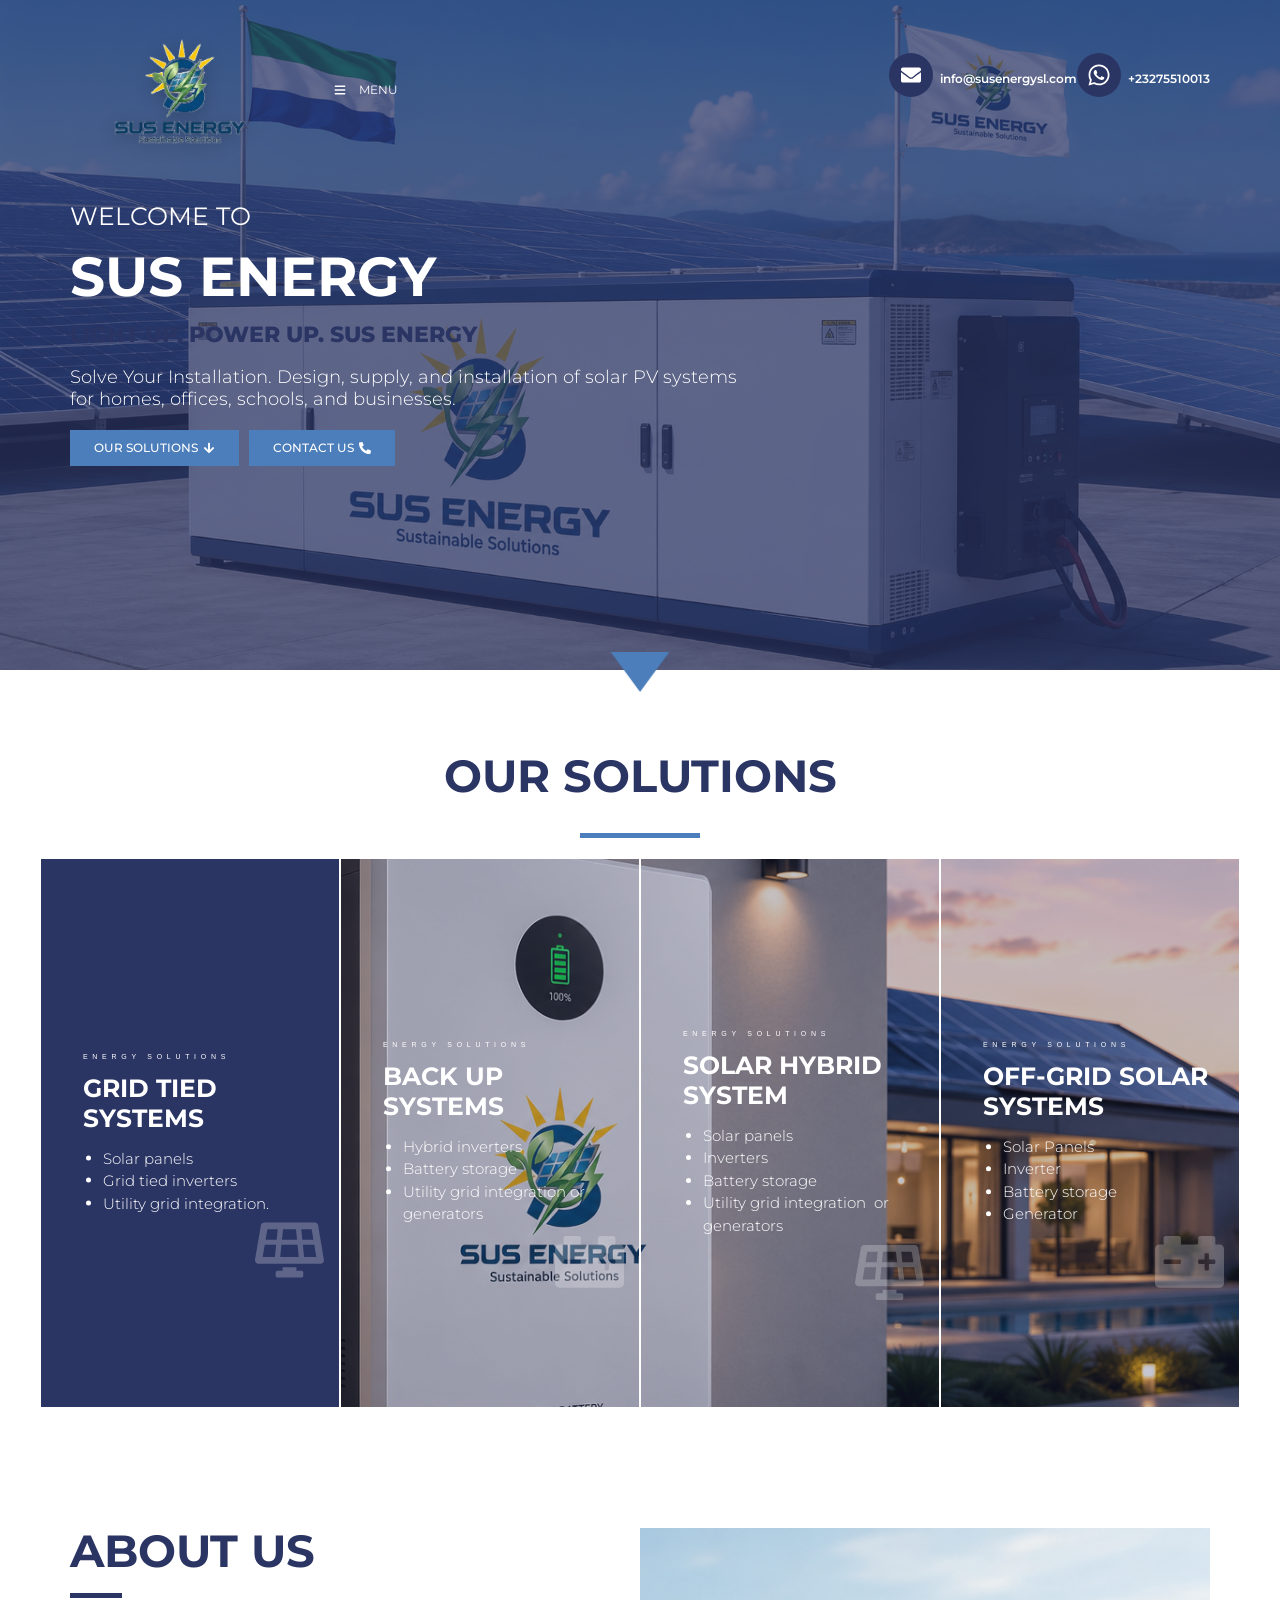
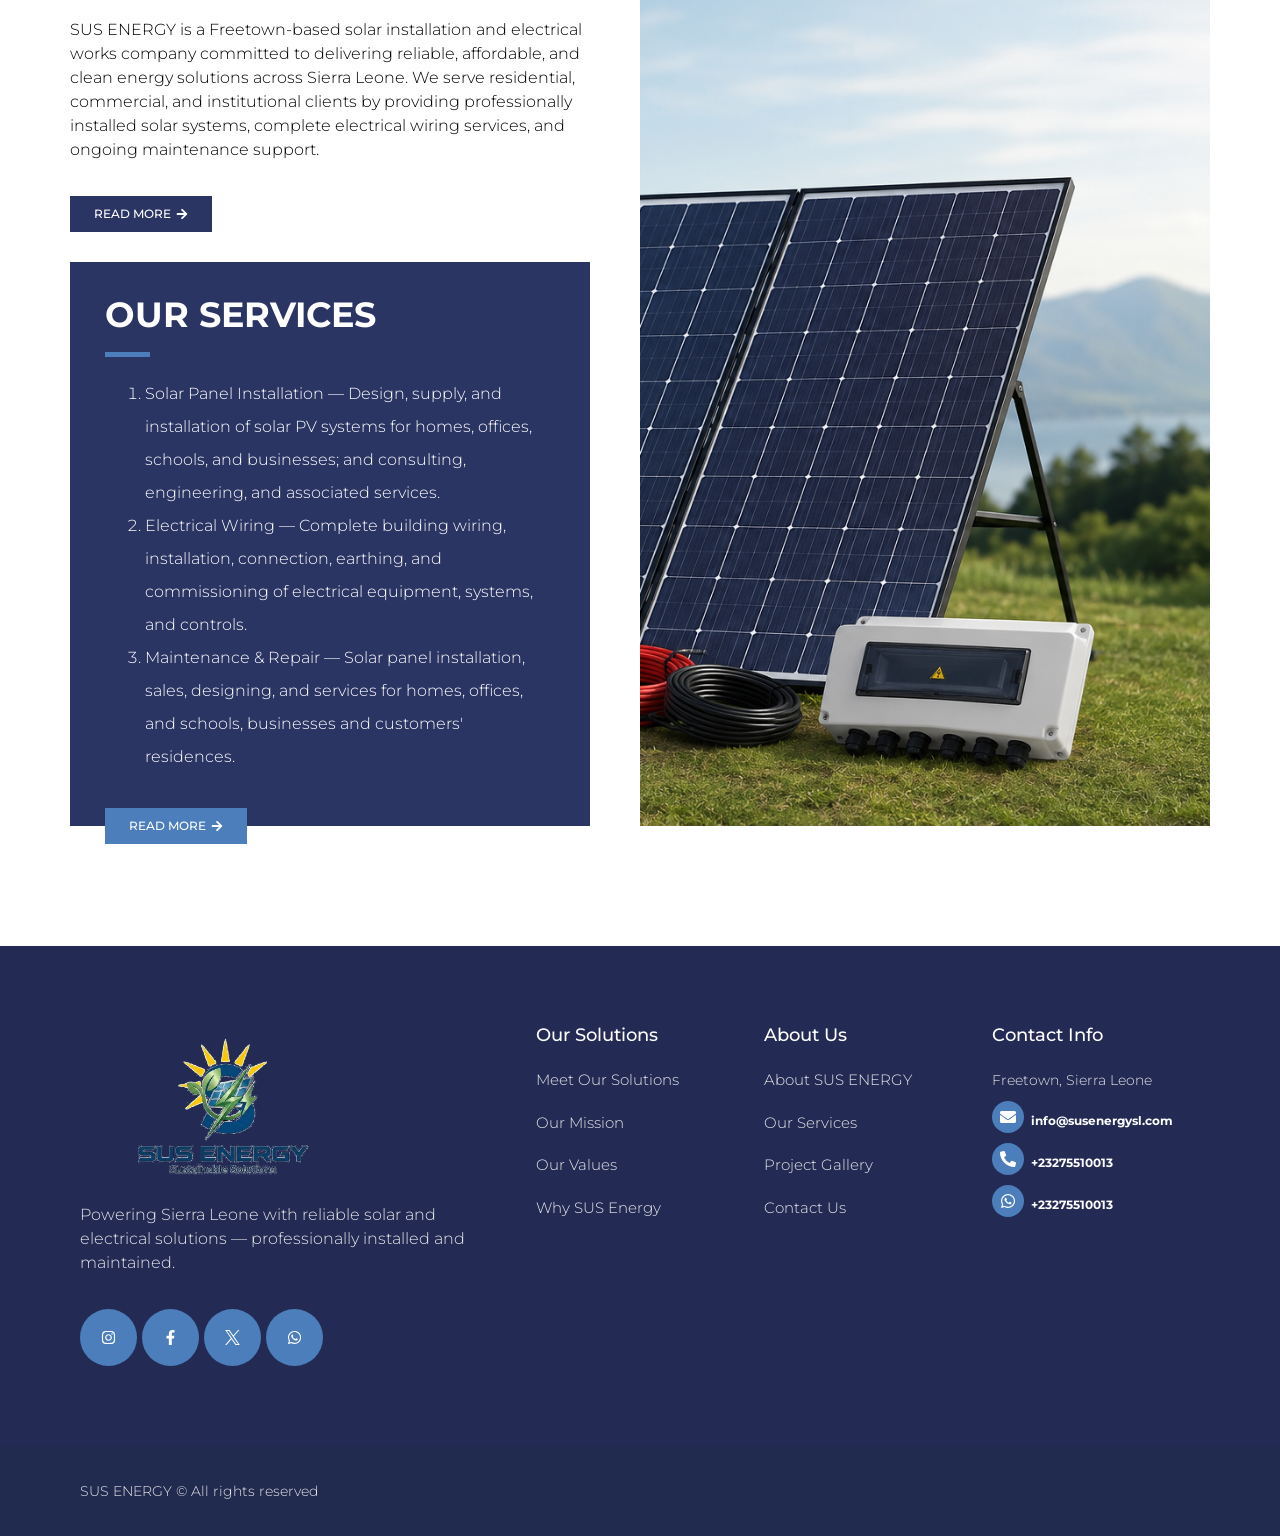
==== commit 262817fb: "fix: update footer socials, contact info, and branding across all pages - Replace Twitter (BlueShift" ====
--- a/index.html
+++ b/index.html
@@ -122,6 +122,7 @@
 <link rel='stylesheet' id='elementor-post-172-css' href='assets/css/post-172.css' media='all' />
 <link rel='stylesheet' id='ep-vertical-menu-css' href='assets/css/ep-vertical-menu.css' media='all' />
 <link rel='stylesheet' id='icon-fallback-css' href='assets/css/icon-fallback.css' media='all' />
+<link rel='stylesheet' id='mobile-css' href='assets/css/mobile.css' media='all' />
 </head>
 <body class="home wp-singular page-template-default page page-id-8 wp-custom-logo wp-theme-hello-elementor elementor-default elementor-kit-6 elementor-page elementor-page-8">
 
@@ -243,7 +244,7 @@
 
 									<h3 class="elementor-icon-box-title">
 						<a href="pages/contact-us.html" >
-							+23279112033						</a>
+							+23275510013						</a>
 					</h3>
 				
 				
@@ -299,7 +300,7 @@
 						<span class="elementor-button-content-wrapper">
 						<span class="elementor-button-icon">
 				<svg aria-hidden="true" class="e-font-icon-svg e-fas-arrow-down" viewBox="0 0 448 512" xmlns="http://www.w3.org/2000/svg"><path d="M413.1 222.5l22.2 22.2c9.4 9.4 9.4 24.6 0 33.9L241 473c-9.4 9.4-24.6 9.4-33.9 0L12.7 278.6c-9.4-9.4-9.4-24.6 0-33.9l22.2-22.2c9.5-9.5 25-9.3 34.3.4L184 343.4V56c0-13.3 10.7-24 24-24h32c13.3 0 24 10.7 24 24v287.4l114.8-120.5c9.3-9.8 24.8-10 34.3-.4z"></path></svg>			</span>
-									<span class="elementor-button-text">Our Team</span>
+									<span class="elementor-button-text">Our Solutions</span>
 					</span>
 					</a>
 				</div>
@@ -344,7 +345,7 @@
 			<div class="elementor-widget-wrap elementor-element-populated">
 						<div class="elementor-element elementor-element-97d8c85 elementor-widget elementor-widget-heading" data-id="97d8c85" data-element_type="widget" data-widget_type="heading.default">
 				<div class="elementor-widget-container">
-			<h2 class="elementor-heading-title elementor-size-default">Our Team</h2>		</div>
+			<h2 class="elementor-heading-title elementor-size-default">Our Solutions</h2>		</div>
 				</div>
 				<div class="elementor-element elementor-element-8a15620 elementor-widget-divider--view-line elementor-widget elementor-widget-divider" data-id="8a15620" data-element_type="widget" data-widget_type="divider.default">
 				<div class="elementor-widget-container">
@@ -406,10 +407,6 @@
 																	<div class="bdt-ep-hover-box-text">
 										<ul><li>Solar panels</li><li>Grid tied inverters</li><li>Utility grid integration.</li></ul>									</div>
 								
-																	<div class="bdt-ep-hover-box-button">
-										<a href="pages/grid-tied-systems.html">
-											Read More										</a>
-									</div>
 															</div>
 
 						</div>
@@ -433,10 +430,6 @@
 																	<div class="bdt-ep-hover-box-text">
 										<ul><li>Hybrid inverters</li><li>Battery storage</li><li>Utility grid integration or generators</li></ul>									</div>
 								
-																	<div class="bdt-ep-hover-box-button">
-										<a href="pages/back-up-systems.html">
-											Read More										</a>
-									</div>
 															</div>
 
 						</div>
@@ -460,10 +453,6 @@
 																	<div class="bdt-ep-hover-box-text">
 										<ul><li>Solar panels</li><li>Inverters</li><li>Battery storage</li><li>Utility grid integration  or generators</li></ul>									</div>
 								
-																	<div class="bdt-ep-hover-box-button">
-										<a href="pages/solar-hybrid-systems.html">
-											Read More										</a>
-									</div>
 															</div>
 
 						</div>
@@ -487,13 +476,9 @@
 																	<div class="bdt-ep-hover-box-text">
 										<ul><li>Solar Panels</li><li>Inverter</li><li>Battery storage</li><li>Generator</li></ul>									</div>
 								
-																	<div class="bdt-ep-hover-box-button">
-										<a href="pages/off-grid-solar-systems.html">
-											Read More										</a>
-									</div>
 															</div>
-
-						</div>
+				
+			</div>
 					</div>
 				
 			</div>
@@ -624,15 +609,25 @@
 				<div class="elementor-widget-container">
 					<div class="elementor-social-icons-wrapper elementor-grid">
 							<span class="elementor-grid-item">
-					<a class="elementor-icon elementor-social-icon elementor-social-icon-twitter elementor-repeater-item-dc10550" href="https://twitter.com/BlueShiftEnergy" target="_blank">
-						<span class="elementor-screen-only">Twitter</span>
-						<svg class="e-font-icon-svg e-fab-twitter" viewBox="0 0 512 512" xmlns="http://www.w3.org/2000/svg"><path d="M459.37 151.716c.325 4.548.325 9.097.325 13.645 0 138.72-105.583 298.558-298.558 298.558-59.452 0-114.68-17.219-161.137-47.106 8.447.974 16.568 1.299 25.34 1.299 49.055 0 94.213-16.568 130.274-44.832-46.132-.975-84.792-31.188-98.112-72.772 6.498.974 12.995 1.624 19.818 1.624 9.421 0 18.843-1.3 27.614-3.573-48.081-9.747-84.143-51.98-84.143-102.985v-1.299c13.969 7.797 30.214 12.67 47.431 13.319-28.264-18.843-46.781-51.005-46.781-87.391 0-19.492 5.197-37.36 14.294-52.954 51.655 63.675 129.3 105.258 216.365 109.807-1.624-7.797-2.599-15.918-2.599-24.04 0-57.828 46.782-104.934 104.934-104.934 30.213 0 57.502 12.67 76.67 33.137 23.715-4.548 46.456-13.32 66.599-25.34-7.798 24.366-24.366 44.833-46.132 57.827 21.117-2.273 41.584-8.122 60.426-16.243-14.292 20.791-32.161 39.308-52.628 54.253z"></path></svg>					</a>
+					<a class="elementor-icon elementor-social-icon elementor-social-icon-instagram elementor-repeater-item-dc10550" href="https://www.instagram.com/susenergysl" target="_blank">
+						<span class="elementor-screen-only">Instagram</span>
+						<svg class="e-font-icon-svg e-fab-instagram" viewBox="0 0 448 512" xmlns="http://www.w3.org/2000/svg"><path d="M224.1 141c-63.6 0-114.9 51.3-114.9 114.9s51.3 114.9 114.9 114.9S339 319.5 339 255.9 287.7 141 224.1 141zm0 189.6c-41.1 0-74.7-33.5-74.7-74.7s33.5-74.7 74.7-74.7 74.7 33.5 74.7 74.7-33.6 74.7-74.7 74.7zm146.4-194.3c0 14.9-12 26.8-26.8 26.8-14.9 0-26.8-12-26.8-26.8s12-26.8 26.8-26.8 26.8 12 26.8 26.8zm76.1 27.2c-1.7-35.9-9.9-67.7-36.2-93.9-26.2-26.2-58-34.4-93.9-36.2-37-2.1-147.9-2.1-184.9 0-35.8 1.7-67.6 9.9-93.9 36.1s-34.4 58-36.2 93.9c-2.1 37-2.1 147.9 0 184.9 1.7 35.9 9.9 67.7 36.2 93.9s58 34.4 93.9 36.2c37 2.1 147.9 2.1 184.9 0 35.9-1.7 67.7-9.9 93.9-36.2 26.2-26.2 34.4-58 36.2-93.9 2.1-37 2.1-147.8 0-184.8zM398.8 388c-7.8 19.6-22.9 34.7-42.6 42.6-29.5 11.7-99.5 9-132.1 9s-102.7 2.6-132.1-9c-19.6-7.8-34.7-22.9-42.6-42.6-11.7-29.5-9-99.5-9-132.1s-2.6-102.7 9-132.1c7.8-19.6 22.9-34.7 42.6-42.6 29.5-11.7 99.5-9 132.1-9s102.7-2.6 132.1 9c19.6 7.8 34.7 22.9 42.6 42.6 11.7 29.5 9 99.5 9 132.1s2.7 102.7-9 132.1z"></path></svg>					</a>
 				</span>
 							<span class="elementor-grid-item">
-					<a class="elementor-icon elementor-social-icon elementor-social-icon-facebook-f elementor-repeater-item-0267196" href="https://www.facebook.com/BlueShiftEnergy/" target="_blank">
+					<a class="elementor-icon elementor-social-icon elementor-social-icon-facebook-f elementor-repeater-item-0267196" href="https://www.facebook.com/profile.php?id=61591542279262" target="_blank">
 						<span class="elementor-screen-only">Facebook-f</span>
 						<svg class="e-font-icon-svg e-fab-facebook-f" viewBox="0 0 320 512" xmlns="http://www.w3.org/2000/svg"><path d="M279.14 288l14.22-92.66h-88.91v-60.13c0-25.35 12.42-50.06 52.24-50.06h40.42V6.26S260.43 0 225.36 0c-73.22 0-121.08 44.38-121.08 124.72v70.62H22.89V288h81.39v224h100.17V288z"></path></svg>					</a>
 				</span>
+							<span class="elementor-grid-item">
+					<a class="elementor-icon elementor-social-icon elementor-social-icon-x-twitter elementor-repeater-item-x01" href="https://x.com/susenergysl" target="_blank">
+						<span class="elementor-screen-only">X</span>
+						<svg viewBox="0 0 1200 1227" xmlns="http://www.w3.org/2000/svg"><path d="M714.163 519.284L1160.89 0H1055.03L667.137 450.887L357.328 0H0L468.492 681.821L0 1226.37H105.866L515.491 750.218L842.672 1226.37H1200L714.137 519.284H714.163ZM569.165 687.828L521.697 619.934L144.011 79.6944H306.615L611.412 515.685L658.88 583.579L1055.08 1150.3H892.476L569.165 687.854V687.828Z"></path></svg>					</a>
+				</span>
+							<span class="elementor-grid-item">
+					<a class="elementor-icon elementor-social-icon elementor-social-icon-whatsapp elementor-repeater-item-wa01" href="https://wa.me/23275510013" target="_blank">
+						<span class="elementor-screen-only">WhatsApp</span>
+						<svg class="e-font-icon-svg e-fab-whatsapp" viewBox="0 0 448 512" xmlns="http://www.w3.org/2000/svg"><path d="M380.9 97.1C339 55.1 283.2 32 223.9 32c-122.4 0-222 99.6-222 222 0 39.1 10.2 77.3 29.6 111L0 480l117.7-30.9c32.4 17.7 68.9 27 106.1 27h.1c122.3 0 224.1-99.6 224.1-222 0-59.3-25.2-115-67.1-157zm-157 341.6c-33.2 0-65.7-8.9-94-25.7l-6.7-4-69.8 18.3L72 359.2l-4.4-7c-18.5-29.4-28.2-63.3-28.2-98.2 0-101.7 82.8-184.5 184.6-184.5 49.3 0 95.6 19.2 130.4 54.1 34.8 34.9 56.2 81.2 56.1 130.5 0 101.8-84.9 184.6-186.6 184.6zm101.2-138.2c-5.5-2.8-32.8-16.2-37.9-18-5.1-1.9-8.8-2.8-12.5 2.8-3.7 5.6-14.3 18-17.6 21.8-3.2 3.7-6.5 4.2-12 1.4-32.6-16.3-54-29.1-75.5-66-5.7-9.8 5.7-9.1 16.3-30.3 1.8-3.7.9-6.9-.5-9.7-1.4-2.8-12.5-30.1-17.1-41.2-4.5-10.8-9.1-9.3-12.5-9.5-3.2-.2-6.9-.2-10.6-.2-3.7 0-9.7 1.4-14.8 6.9-5.1 5.6-19.4 19-19.4 46.3 0 27.3 19.9 53.7 22.6 57.4 2.8 3.7 39.1 59.7 94.8 83.8 35.2 15.2 49 16.5 66.6 13.9 10.7-1.6 32.8-13.4 37.4-26.4 4.6-13 4.6-24.1 3.2-26.4-1.3-2.5-5-3.9-10.5-6.6z"></path></svg>					</a>
+				</span>
 					</div>
 				</div>
 				</div>
@@ -642,7 +637,7 @@
 			<div class="elementor-widget-wrap elementor-element-populated">
 						<div class="elementor-element elementor-element-1ffdadd4 elementor-widget elementor-widget-heading" data-id="1ffdadd4" data-element_type="widget" data-widget_type="heading.default">
 				<div class="elementor-widget-container">
-			<h2 class="elementor-heading-title elementor-size-default">Our Team</h2>		</div>
+			<h2 class="elementor-heading-title elementor-size-default">Our Solutions</h2>		</div>
 				</div>
 				<div class="elementor-element elementor-element-7878b5d3 elementor-align-left elementor-mobile-align-left elementor-icon-list--layout-traditional elementor-list-item-link-full_width elementor-widget elementor-widget-icon-list" data-id="7878b5d3" data-element_type="widget" data-widget_type="icon-list.default">
 				<div class="elementor-widget-container">
@@ -650,7 +645,7 @@
 							<li class="elementor-icon-list-item">
 											<a href="pages/our-team.html">
 
-                                 <span class="elementor-icon-list-text">Meet Our Team</span>
+                                 <span class="elementor-icon-list-text">Meet Our Solutions</span>
 											</a>
 									</li>
 								<li class="elementor-icon-list-item">
@@ -759,7 +754,7 @@
 
 									<h3 class="elementor-icon-box-title">
 						<a href="pages/contact-us.html" >
-							+23279112033						</a>
+							+23275510013						</a>
 					</h3>
 				
 				
@@ -773,15 +768,15 @@
 					<div class="elementor-icon-box-wrapper">
 
 						<div class="elementor-icon-box-icon">
-				<a href="pages/contact-us.html" class="elementor-icon elementor-animation-" tabindex="-1">
+				<a href="https://wa.me/23275510013" class="elementor-icon elementor-animation-" tabindex="-1">
 				<svg aria-hidden="true" class="e-font-icon-svg e-fab-whatsapp" viewBox="0 0 448 512" xmlns="http://www.w3.org/2000/svg"><path d="M380.9 97.1C339 55.1 283.2 32 223.9 32c-122.4 0-222 99.6-222 222 0 39.1 10.2 77.3 29.6 111L0 480l117.7-30.9c32.4 17.7 68.9 27 106.1 27h.1c122.3 0 224.1-99.6 224.1-222 0-59.3-25.2-115-67.1-157zm-157 341.6c-33.2 0-65.7-8.9-94-25.7l-6.7-4-69.8 18.3L72 359.2l-4.4-7c-18.5-29.4-28.2-63.3-28.2-98.2 0-101.7 82.8-184.5 184.6-184.5 49.3 0 95.6 19.2 130.4 54.1 34.8 34.9 56.2 81.2 56.1 130.5 0 101.8-84.9 184.6-186.6 184.6zm101.2-138.2c-5.5-2.8-32.8-16.2-37.9-18-5.1-1.9-8.8-2.8-12.5 2.8-3.7 5.6-14.3 18-17.6 21.8-3.2 3.7-6.5 4.2-12 1.4-32.6-16.3-54-29.1-75.5-66-5.7-9.8 5.7-9.1 16.3-30.3 1.8-3.7.9-6.9-.5-9.7-1.4-2.8-12.5-30.1-17.1-41.2-4.5-10.8-9.1-9.3-12.5-9.5-3.2-.2-6.9-.2-10.6-.2-3.7 0-9.7 1.4-14.8 6.9-5.1 5.6-19.4 19-19.4 46.3 0 27.3 19.9 53.7 22.6 57.4 2.8 3.7 39.1 59.7 94.8 83.8 35.2 15.2 49 16.5 66.6 13.9 10.7-1.6 32.8-13.4 37.4-26.4 4.6-13 4.6-24.1 3.2-26.4-1.3-2.5-5-3.9-10.5-6.6z"></path></svg>				</a>
 			</div>
 			
 						<div class="elementor-icon-box-content">
 
 									<h3 class="elementor-icon-box-title">
-						<a href="pages/contact-us.html" >
-							+23279112033						</a>
+						<a href="https://wa.me/23275510013" target="_blank">
+							+23275510013						</a>
 					</h3>
 				
 				
--- a/assets/css/post-8.css
+++ b/assets/css/post-8.css
@@ -1,2 +1,2 @@
 .elementor-8 .elementor-element.elementor-element-a8ca3de > .elementor-background-overlay{background-color:var( --e-global-color-1f8a1aa );opacity:0.73;transition:background 0.3s, border-radius 0.3s, opacity 0.3s;}.elementor-8 .elementor-element.elementor-element-a8ca3de > .elementor-container{min-height:670px;}.elementor-8 .elementor-element.elementor-element-a8ca3de:not(.elementor-motion-effects-element-type-background), .elementor-8 .elementor-element.elementor-element-a8ca3de > .elementor-motion-effects-container > .elementor-motion-effects-layer{background:url("../images/sus_energy13.png") 50% 50%;background-size:cover;}.elementor-8 .elementor-element.elementor-element-a8ca3de{transition:background 0.3s, border 0.3s, border-radius 0.3s, box-shadow 0.3s;margin-top:0px;margin-bottom:0px;padding:0px 0px 0px 0px;}.elementor-8 .elementor-element.elementor-element-3f3279b > .elementor-element-populated{padding:0px 0px 0px 0px;}.elementor-widget-heading .elementor-heading-title{color:var( --e-global-color-primary );font-family:var( --e-global-typography-primary-font-family ), Sans-serif;font-weight:var( --e-global-typography-primary-font-weight );}.elementor-8 .elementor-element.elementor-element-d0efcab.tp-has-beaf > .elementor-widget-container:before{width:100%;height:100%;top:2%;left:2%;}.elementor-8 .elementor-element.elementor-element-d0efcab.tp-has-beaf > .elementor-widget-container:after{transform:rotate(0deg);}.elementor-8 .elementor-element.elementor-element-d0efcab .elementor-heading-title{color:var( --e-global-color-80922c5 );font-family:"Montserrat", Sans-serif;font-size:25px;font-weight:400;text-transform:uppercase;}.elementor-8 .elementor-element.elementor-element-6cb112b.tp-has-beaf > .elementor-widget-container:before{width:100%;height:100%;top:2%;left:2%;}.elementor-8 .elementor-element.elementor-element-6cb112b.tp-has-beaf > .elementor-widget-container:after{transform:rotate(0deg);}.elementor-8 .elementor-element.elementor-element-6cb112b .elementor-heading-title{color:var( --e-global-color-80922c5 );font-family:"Montserrat", Sans-serif;font-size:55px;font-weight:700;text-transform:uppercase;}.elementor-8 .elementor-element.elementor-element-49a8fce.tp-has-beaf > .elementor-widget-container:before{width:100%;height:100%;top:2%;left:2%;}.elementor-8 .elementor-element.elementor-element-49a8fce.tp-has-beaf > .elementor-widget-container:after{transform:rotate(0deg);}.elementor-8 .elementor-element.elementor-element-49a8fce .elementor-heading-title{color:var( --e-global-color-80922c5 );font-family:"Montserrat", Sans-serif;font-size:18px;font-weight:300;line-height:22px;}.elementor-widget-button .elementor-button{background-color:var( --e-global-color-accent );font-family:var( --e-global-typography-accent-font-family ), Sans-serif;font-weight:var( --e-global-typography-accent-font-weight );}.elementor-8 .elementor-element.elementor-element-a86f1cf .elementor-button{background-color:var( --e-global-color-accent );font-family:"Montserrat", Sans-serif;font-weight:500;text-transform:uppercase;fill:var( --e-global-color-80922c5 );color:var( --e-global-color-80922c5 );border-radius:0px 0px 0px 0px;}.elementor-8 .elementor-element.elementor-element-a86f1cf .elementor-button:hover, .elementor-8 .elementor-element.elementor-element-a86f1cf .elementor-button:focus{background-color:var( --e-global-color-80922c5 );color:var( --e-global-color-accent );}.elementor-8 .elementor-element.elementor-element-a86f1cf{width:auto;max-width:auto;}.elementor-8 .elementor-element.elementor-element-a86f1cf > .elementor-widget-container{margin:0px 10px 0px 0px;}.elementor-8 .elementor-element.elementor-element-a86f1cf.tp-has-beaf > .elementor-widget-container:before{width:100%;height:100%;top:2%;left:2%;}.elementor-8 .elementor-element.elementor-element-a86f1cf.tp-has-beaf > .elementor-widget-container:after{transform:rotate(0deg);}.elementor-8 .elementor-element.elementor-element-a86f1cf .elementor-button-content-wrapper{flex-direction:row-reverse;}.elementor-8 .elementor-element.elementor-element-a86f1cf .elementor-button:hover svg, .elementor-8 .elementor-element.elementor-element-a86f1cf .elementor-button:focus svg{fill:var( --e-global-color-accent );}.elementor-8 .elementor-element.elementor-element-aece61f .elementor-button:hover, .elementor-8 .elementor-element.elementor-element-aece61f .elementor-button:focus{background-color:var( --e-global-color-80922c5 );color:var( --e-global-color-accent );}.elementor-8 .elementor-element.elementor-element-aece61f{width:auto;max-width:auto;}.elementor-8 .elementor-element.elementor-element-aece61f.tp-has-beaf > .elementor-widget-container:before{width:100%;height:100%;top:2%;left:2%;}.elementor-8 .elementor-element.elementor-element-aece61f.tp-has-beaf > .elementor-widget-container:after{transform:rotate(0deg);}.elementor-8 .elementor-element.elementor-element-aece61f .elementor-button-content-wrapper{flex-direction:row-reverse;}.elementor-8 .elementor-element.elementor-element-aece61f .elementor-button{font-family:"Montserrat", Sans-serif;font-weight:500;text-transform:uppercase;fill:var( --e-global-color-80922c5 );color:var( --e-global-color-80922c5 );border-radius:0px 0px 0px 0px;}.elementor-8 .elementor-element.elementor-element-aece61f .elementor-button:hover svg, .elementor-8 .elementor-element.elementor-element-aece61f .elementor-button:focus svg{fill:var( --e-global-color-accent );}.elementor-8 .elementor-element.elementor-element-09d0ae3 > .elementor-shape-top .elementor-shape-fill{fill:var( --e-global-color-accent );}.elementor-8 .elementor-element.elementor-element-09d0ae3 > .elementor-shape-top svg{width:calc(160% + 1.3px);height:40px;}.elementor-8 .elementor-element.elementor-element-09d0ae3{margin-top:-17px;margin-bottom:0px;}.elementor-8 .elementor-element.elementor-element-9b5dc73 > .elementor-container{max-width:1200px;}.elementor-8 .elementor-element.elementor-element-9b5dc73{margin-top:100px;margin-bottom:100px;}.elementor-8 .elementor-element.elementor-element-c9b1df3 > .elementor-element-populated{padding:0px 0px 0px 0px;}.elementor-8 .elementor-element.elementor-element-97d8c85 > .elementor-widget-container{margin:0px 0px 15px 0px;}.elementor-8 .elementor-element.elementor-element-97d8c85.tp-has-beaf > .elementor-widget-container:before{width:100%;height:100%;top:2%;left:2%;}.elementor-8 .elementor-element.elementor-element-97d8c85.tp-has-beaf > .elementor-widget-container:after{transform:rotate(0deg);}.elementor-8 .elementor-element.elementor-element-97d8c85{text-align:center;}.elementor-8 .elementor-element.elementor-element-97d8c85 .elementor-heading-title{font-family:"Montserrat", Sans-serif;font-size:45px;font-weight:700;text-transform:uppercase;}.elementor-widget-divider{--divider-color:var( --e-global-color-secondary );}.elementor-widget-divider .elementor-divider__text{color:var( --e-global-color-secondary );font-family:var( --e-global-typography-secondary-font-family ), Sans-serif;font-weight:var( --e-global-typography-secondary-font-weight );}.elementor-widget-divider.elementor-view-stacked .elementor-icon{background-color:var( --e-global-color-secondary );}.elementor-widget-divider.elementor-view-framed .elementor-icon, .elementor-widget-divider.elementor-view-default .elementor-icon{color:var( --e-global-color-secondary );border-color:var( --e-global-color-secondary );}.elementor-widget-divider.elementor-view-framed .elementor-icon, .elementor-widget-divider.elementor-view-default .elementor-icon svg{fill:var( --e-global-color-secondary );}.elementor-8 .elementor-element.elementor-element-8a15620{--divider-border-style:solid;--divider-color:var( --e-global-color-accent );--divider-border-width:5px;}.elementor-8 .elementor-element.elementor-element-8a15620.tp-has-beaf > .elementor-widget-container:before{width:100%;height:100%;top:2%;left:2%;}.elementor-8 .elementor-element.elementor-element-8a15620.tp-has-beaf > .elementor-widget-container:after{transform:rotate(0deg);}.elementor-8 .elementor-element.elementor-element-8a15620 .elementor-divider-separator{width:10%;margin:0 auto;margin-center:0;}.elementor-8 .elementor-element.elementor-element-8a15620 .elementor-divider{text-align:center;padding-block-start:0px;padding-block-end:0px;}.elementor-8 .elementor-element.elementor-element-68189b6 .bdt-ep-hover-box-item:hover{background-color:var( --e-global-color-primary );border-color:var( --e-global-color-primary );}.elementor-8 .elementor-element.elementor-element-68189b6 .bdt-ep-hover-box-item.active{background-color:var( --e-global-color-1f8a1aa );border-color:var( --e-global-color-primary );}.elementor-8 .elementor-element.elementor-element-68189b6 .bdt-ep-hover-box-button a{background-color:var( --e-global-color-primary );color:var( --e-global-color-80922c5 );border-radius:0px 0px 0px 0px;font-family:"Montserrat", Sans-serif;font-size:12px;font-weight:400;text-transform:uppercase;}.elementor-8 .elementor-element.elementor-element-68189b6 .bdt-ep-hover-box-item:hover .bdt-ep-hover-box-button a{background-color:var( --e-global-color-accent );color:var( --e-global-color-80922c5 );}.elementor-8 .elementor-element.elementor-element-68189b6.tp-has-beaf > .elementor-widget-container:before{width:100%;height:100%;top:2%;left:2%;}.elementor-8 .elementor-element.elementor-element-68189b6.tp-has-beaf > .elementor-widget-container:after{transform:rotate(0deg);}.elementor-8 .elementor-element.elementor-element-68189b6 .bdt-ep-hover-box, .elementor-8 .elementor-element.elementor-element-68189b6 .bdt-ep-hover-box-item{height:550px;}.elementor-8 .elementor-element.elementor-element-68189b6 .bdt-ep-hover-box:before{background:#2B356447;}.elementor-8 .elementor-element.elementor-element-68189b6 .bdt-ep-hover-box-skin-envelope .bdt-ep-hover-box-item-wrap>.bdt-active:before{width:2px;left:calc(-2px / 2);}.elementor-8 .elementor-element.elementor-element-68189b6 .bdt-ep-hover-box-default .bdt-ep-hover-box-item, .elementor-8 .elementor-element.elementor-element-68189b6 .bdt-ep-hover-box-skin-envelope .bdt-ep-hover-box-description, .elementor-8 .elementor-element.elementor-element-68189b6 .bdt-ep-hover-box-skin-flexure .bdt-ep-hover-box-item{padding:50px 0px 50px 27px;}.elementor-8 .elementor-element.elementor-element-68189b6 .bdt-ep-hover-box .bdt-ep-hover-box-item{border-style:solid;border-width:1px 1px 1px 1px;border-color:var( --e-global-color-80922c5 );}.elementor-8 .elementor-element.elementor-element-68189b6 .bdt-ep-hover-box-icon-wrap{color:#FFFFFF3D;font-size:69px;padding:0px 40px 0px 40px;}.elementor-8 .elementor-element.elementor-element-68189b6 .bdt-ep-hover-box-icon-wrap svg{fill:#FFFFFF3D;}.elementor-8 .elementor-element.elementor-element-68189b6 .bdt-ep-hover-box-icon-wrap i, .elementor-8 .elementor-element.elementor-element-68189b6 .bdt-ep-hover-box-icon-wrap svg{transform:rotate(0deg);}.elementor-8 .elementor-element.elementor-element-68189b6 .bdt-ep-hover-box-icon-wrap  {margin-bottom:0px;}.elementor-8 .elementor-element.elementor-element-68189b6 .bdt-ep-hover-box-item:hover .bdt-ep-hover-box-icon-wrap i, .elementor-8 .elementor-element.elementor-element-68189b6 .bdt-ep-hover-box-item:hover .bdt-ep-hover-box-icon-wrap svg{transform:rotate(90deg);}.elementor-8 .elementor-element.elementor-element-68189b6 .bdt-ep-hover-box-title, .elementor-8 .elementor-element.elementor-element-68189b6 .bdt-ep-hover-box-title a{font-family:"Montserrat", Sans-serif;font-size:25px;text-transform:uppercase;}.elementor-8 .elementor-element.elementor-element-68189b6 .bdt-ep-hover-box-sub-title{margin-bottom:10px;font-size:7px;font-weight:300;text-transform:uppercase;letter-spacing:4.7px;}.elementor-8 .elementor-element.elementor-element-68189b6 .bdt-ep-hover-box-skin-flexure .bdt-ep-hover-box-sub-title{margin-left:10px;padding-left:10px;}.elementor-8 .elementor-element.elementor-element-68189b6 .bdt-ep-hover-box-text{font-family:"Montserrat", Sans-serif;font-size:15px;font-weight:300;}.elementor-8 .elementor-element.elementor-element-68189b6 .bdt-ep-hover-box-item.active .bdt-ep-hover-box-button a{color:var( --e-global-color-80922c5 );background:var( --e-global-color-accent );}.elementor-8 .elementor-element.elementor-element-0339541{margin-top:120px;margin-bottom:120px;}.elementor-8 .elementor-element.elementor-element-45ba938 > .elementor-element-populated{padding:0px 50px 0px 0px;}.elementor-8 .elementor-element.elementor-element-21e6eac > .elementor-widget-container{margin:0px 0px 0px 0px;}.elementor-8 .elementor-element.elementor-element-21e6eac.tp-has-beaf > .elementor-widget-container:before{width:100%;height:100%;top:2%;left:2%;}.elementor-8 .elementor-element.elementor-element-21e6eac.tp-has-beaf > .elementor-widget-container:after{transform:rotate(0deg);}.elementor-8 .elementor-element.elementor-element-21e6eac{text-align:left;}.elementor-8 .elementor-element.elementor-element-21e6eac .elementor-heading-title{font-family:"Montserrat", Sans-serif;font-size:45px;font-weight:700;text-transform:uppercase;}.elementor-8 .elementor-element.elementor-element-9f7aafc{--divider-border-style:solid;--divider-color:var( --e-global-color-primary );--divider-border-width:5px;}.elementor-8 .elementor-element.elementor-element-9f7aafc.tp-has-beaf > .elementor-widget-container:before{width:100%;height:100%;top:2%;left:2%;}.elementor-8 .elementor-element.elementor-element-9f7aafc.tp-has-beaf > .elementor-widget-container:after{transform:rotate(0deg);}.elementor-8 .elementor-element.elementor-element-9f7aafc .elementor-divider-separator{width:10%;}.elementor-8 .elementor-element.elementor-element-9f7aafc .elementor-divider{padding-block-start:0px;padding-block-end:0px;}.elementor-widget-text-editor{color:var( --e-global-color-text );font-family:var( --e-global-typography-text-font-family ), Sans-serif;font-weight:var( --e-global-typography-text-font-weight );}.elementor-widget-text-editor.elementor-drop-cap-view-stacked .elementor-drop-cap{background-color:var( --e-global-color-primary );}.elementor-widget-text-editor.elementor-drop-cap-view-framed .elementor-drop-cap, .elementor-widget-text-editor.elementor-drop-cap-view-default .elementor-drop-cap{color:var( --e-global-color-primary );border-color:var( --e-global-color-primary );}.elementor-8 .elementor-element.elementor-element-143464e.tp-has-beaf > .elementor-widget-container:before{width:100%;height:100%;top:2%;left:2%;}.elementor-8 .elementor-element.elementor-element-143464e.tp-has-beaf > .elementor-widget-container:after{transform:rotate(0deg);}.elementor-8 .elementor-element.elementor-element-97ba494 .elementor-button{background-color:var( --e-global-color-primary );font-family:"Montserrat", Sans-serif;font-weight:500;text-transform:uppercase;fill:var( --e-global-color-80922c5 );color:var( --e-global-color-80922c5 );border-radius:0px 0px 0px 0px;}.elementor-8 .elementor-element.elementor-element-97ba494 .elementor-button:hover, .elementor-8 .elementor-element.elementor-element-97ba494 .elementor-button:focus{background-color:var( --e-global-color-80922c5 );color:var( --e-global-color-accent );}.elementor-8 .elementor-element.elementor-element-97ba494{width:auto;max-width:auto;}.elementor-8 .elementor-element.elementor-element-97ba494 > .elementor-widget-container{margin:0px 10px 0px 0px;}.elementor-8 .elementor-element.elementor-element-97ba494.tp-has-beaf > .elementor-widget-container:before{width:100%;height:100%;top:2%;left:2%;}.elementor-8 .elementor-element.elementor-element-97ba494.tp-has-beaf > .elementor-widget-container:after{transform:rotate(0deg);}.elementor-8 .elementor-element.elementor-element-97ba494 .elementor-button-content-wrapper{flex-direction:row-reverse;}.elementor-8 .elementor-element.elementor-element-97ba494 .elementor-button:hover svg, .elementor-8 .elementor-element.elementor-element-97ba494 .elementor-button:focus svg{fill:var( --e-global-color-accent );}.elementor-8 .elementor-element.elementor-element-eccfc6d:not(.elementor-motion-effects-element-type-background), .elementor-8 .elementor-element.elementor-element-eccfc6d > .elementor-motion-effects-container > .elementor-motion-effects-layer{background-color:var( --e-global-color-primary );}.elementor-8 .elementor-element.elementor-element-eccfc6d{transition:background 0.3s, border 0.3s, border-radius 0.3s, box-shadow 0.3s;margin-top:30px;margin-bottom:0px;padding:35px 35px 0px 35px;}.elementor-8 .elementor-element.elementor-element-eccfc6d > .elementor-background-overlay{transition:background 0.3s, border-radius 0.3s, opacity 0.3s;}.elementor-8 .elementor-element.elementor-element-e328bb3 > .elementor-element-populated{padding:0px 0px 0px 0px;}.elementor-8 .elementor-element.elementor-element-de2887a.tp-has-beaf > .elementor-widget-container:before{width:100%;height:100%;top:2%;left:2%;}.elementor-8 .elementor-element.elementor-element-de2887a.tp-has-beaf > .elementor-widget-container:after{transform:rotate(0deg);}.elementor-8 .elementor-element.elementor-element-de2887a .elementor-heading-title{color:var( --e-global-color-80922c5 );font-family:"Montserrat", Sans-serif;font-size:35px;font-weight:700;text-transform:uppercase;}.elementor-8 .elementor-element.elementor-element-4dc442e{--divider-border-style:solid;--divider-color:var( --e-global-color-accent );--divider-border-width:5px;}.elementor-8 .elementor-element.elementor-element-4dc442e.tp-has-beaf > .elementor-widget-container:before{width:100%;height:100%;top:2%;left:2%;}.elementor-8 .elementor-element.elementor-element-4dc442e.tp-has-beaf > .elementor-widget-container:after{transform:rotate(0deg);}.elementor-8 .elementor-element.elementor-element-4dc442e .elementor-divider-separator{width:10%;}.elementor-8 .elementor-element.elementor-element-4dc442e .elementor-divider{padding-block-start:0px;padding-block-end:0px;}.elementor-8 .elementor-element.elementor-element-94540f5.tp-has-beaf > .elementor-widget-container:before{width:100%;height:100%;top:2%;left:2%;}.elementor-8 .elementor-element.elementor-element-94540f5.tp-has-beaf > .elementor-widget-container:after{transform:rotate(0deg);}.elementor-8 .elementor-element.elementor-element-94540f5{color:var( --e-global-color-80922c5 );font-family:"Montserrat", Sans-serif;font-weight:300;line-height:33px;}.elementor-8 .elementor-element.elementor-element-7c85466 .elementor-button{background-color:var( --e-global-color-accent );font-family:"Montserrat", Sans-serif;font-weight:500;text-transform:uppercase;fill:var( --e-global-color-80922c5 );color:var( --e-global-color-80922c5 );border-radius:0px 0px 0px 0px;}.elementor-8 .elementor-element.elementor-element-7c85466 .elementor-button:hover, .elementor-8 .elementor-element.elementor-element-7c85466 .elementor-button:focus{background-color:var( --e-global-color-80922c5 );color:var( --e-global-color-accent );}.elementor-8 .elementor-element.elementor-element-7c85466{width:auto;max-width:auto;}.elementor-8 .elementor-element.elementor-element-7c85466 > .elementor-widget-container{margin:15px 0px -18px 0px;}.elementor-8 .elementor-element.elementor-element-7c85466.tp-has-beaf > .elementor-widget-container:before{width:100%;height:100%;top:2%;left:2%;}.elementor-8 .elementor-element.elementor-element-7c85466.tp-has-beaf > .elementor-widget-container:after{transform:rotate(0deg);}.elementor-8 .elementor-element.elementor-element-7c85466 .elementor-button-content-wrapper{flex-direction:row-reverse;}.elementor-8 .elementor-element.elementor-element-7c85466 .elementor-button:hover svg, .elementor-8 .elementor-element.elementor-element-7c85466 .elementor-button:focus svg{fill:var( --e-global-color-accent );}.elementor-8 .elementor-element.elementor-element-4e3b814:not(.elementor-motion-effects-element-type-background) > .elementor-widget-wrap, .elementor-8 .elementor-element.elementor-element-4e3b814 > .elementor-widget-wrap > .elementor-motion-effects-container > .elementor-motion-effects-layer{background-image:url("../images/sus_energy6.png");background-position:center right;background-repeat:no-repeat;background-size:cover;}.elementor-8 .elementor-element.elementor-element-4e3b814 > .elementor-element-populated{transition:background 0.3s, border 0.3s, border-radius 0.3s, box-shadow 0.3s;}.elementor-8 .elementor-element.elementor-element-4e3b814 > .elementor-element-populated > .elementor-background-overlay{transition:background 0.3s, border-radius 0.3s, opacity 0.3s;}.elementor-8 .elementor-element.elementor-element-49b462f{--spacer-size:350px;}.elementor-8 .elementor-element.elementor-element-49b462f.tp-has-beaf > .elementor-widget-container:before{width:100%;height:100%;top:2%;left:2%;}.elementor-8 .elementor-element.elementor-element-49b462f.tp-has-beaf > .elementor-widget-container:after{transform:rotate(0deg);}.elementor-8 .elementor-element.elementor-element-cfd15a5 > .elementor-element-populated{padding:0px 0px 0px 0px;}.elementor-8 .elementor-element.elementor-element-06f77ca{--divider-border-style:solid;--divider-color:var( --e-global-color-0057d31 );--divider-border-width:1px;}.elementor-8 .elementor-element.elementor-element-06f77ca.tp-has-beaf > .elementor-widget-container:before{width:100%;height:100%;top:2%;left:2%;}.elementor-8 .elementor-element.elementor-element-06f77ca.tp-has-beaf > .elementor-widget-container:after{transform:rotate(0deg);}.elementor-8 .elementor-element.elementor-element-06f77ca .elementor-divider-separator{width:100%;}.elementor-8 .elementor-element.elementor-element-06f77ca .elementor-divider{padding-block-start:15px;padding-block-end:15px;}.elementor-8 .elementor-element.elementor-element-dd81624{margin-top:0px;margin-bottom:30px;}.elementor-8 .elementor-element.elementor-element-9e4fbfe.tp-has-beaf > .elementor-widget-container:before{width:100%;height:100%;top:2%;left:2%;}.elementor-8 .elementor-element.elementor-element-9e4fbfe.tp-has-beaf > .elementor-widget-container:after{transform:rotate(0deg);}.elementor-8 .elementor-element.elementor-element-9e4fbfe .bdt-logo-carousel-wrapper.bdt-grid{margin-left:-10px;}.elementor-8 .elementor-element.elementor-element-9e4fbfe .bdt-logo-carousel-wrapper.bdt-grid > *{padding-left:10px;}.elementor-8 .elementor-element.elementor-element-9e4fbfe .bdt-logo-carousel-item{height:100px;}.elementor-8 .elementor-element.elementor-element-9e4fbfe .bdt-logo-carousel-figure{border-style:solid;border-width:0px 0px 0px 0px;padding:15px 15px 15px 15px;}.elementor-8 .elementor-element.elementor-element-9e4fbfe .bdt-logo-carousel-figure, .elementor-8 .elementor-element.elementor-element-9e4fbfe .bdt-logo-carousel .swiper-carousel{border-radius:0px 0px 0px 0px;}.tippy-box[data-theme="bdt-tippy-9e4fbfe"]{text-align:center;}.elementor-8 .elementor-element.elementor-element-9e4fbfe .bdt-navigation-prev i,
-					.elementor-8 .elementor-element.elementor-element-9e4fbfe .bdt-navigation-next i{font-size:24px;}.elementor-8 .elementor-element.elementor-element-9e4fbfe .bdt-navigation-prev{left:-60px;}.elementor-8 .elementor-element.elementor-element-9e4fbfe .bdt-navigation-next{right:-60px;}:root{--page-title-display:none;}.elementor-widget .tippy-tooltip .tippy-content{text-align:center;}@media(min-width:768px){.elementor-8 .elementor-element.elementor-element-3f3279b{width:60%;}.elementor-8 .elementor-element.elementor-element-a283050{width:40%;}}@media(max-width:767px){.elementor-8 .elementor-element.elementor-element-a8ca3de{padding:110px 25px 25px 25px;}.elementor-8 .elementor-element.elementor-element-3f3279b.elementor-column > .elementor-widget-wrap{justify-content:center;}.elementor-8 .elementor-element.elementor-element-d0efcab{text-align:center;}.elementor-8 .elementor-element.elementor-element-d0efcab .elementor-heading-title{font-size:16px;}.elementor-8 .elementor-element.elementor-element-6cb112b{text-align:center;}.elementor-8 .elementor-element.elementor-element-6cb112b .elementor-heading-title{font-size:42px;}.elementor-8 .elementor-element.elementor-element-49a8fce{text-align:center;}.elementor-8 .elementor-element.elementor-element-a86f1cf > .elementor-widget-container{margin:10px 10px 10px 10px;}.elementor-8 .elementor-element.elementor-element-aece61f > .elementor-widget-container{margin:10px 10px 10px 10px;}.elementor-8 .elementor-element.elementor-element-09d0ae3 > .elementor-shape-top svg{width:calc(300% + 1.3px);height:30px;}.elementor-8 .elementor-element.elementor-element-97ba494 > .elementor-widget-container{margin:10px 10px 10px 10px;}.elementor-8 .elementor-element.elementor-element-7c85466 > .elementor-widget-container{margin:10px 10px 10px 10px;}}+					.elementor-8 .elementor-element.elementor-element-9e4fbfe .bdt-navigation-next i{font-size:24px;}.elementor-8 .elementor-element.elementor-element-9e4fbfe .bdt-navigation-prev{left:-60px;}.elementor-8 .elementor-element.elementor-element-9e4fbfe .bdt-navigation-next{right:-60px;}:root{--page-title-display:none;}.elementor-widget .tippy-tooltip .tippy-content{text-align:center;}@media(min-width:768px){.elementor-8 .elementor-element.elementor-element-3f3279b{width:60%;}.elementor-8 .elementor-element.elementor-element-a283050{width:40%;}}@media(max-width:767px){.elementor-8 .elementor-element.elementor-element-a8ca3de{padding:110px 25px 25px 25px;}.elementor-8 .elementor-element.elementor-element-3f3279b.elementor-column > .elementor-widget-wrap{justify-content:center;}.elementor-8 .elementor-element.elementor-element-d0efcab{text-align:center;}.elementor-8 .elementor-element.elementor-element-d0efcab .elementor-heading-title{font-size:16px;}.elementor-8 .elementor-element.elementor-element-6cb112b{text-align:center;}.elementor-8 .elementor-element.elementor-element-6cb112b .elementor-heading-title{font-size:42px;}.elementor-8 .elementor-element.elementor-element-49a8fce{text-align:center;}.elementor-8 .elementor-element.elementor-element-a86f1cf > .elementor-widget-container{margin:10px 10px 10px 10px;}.elementor-8 .elementor-element.elementor-element-aece61f > .elementor-widget-container{margin:10px 10px 10px 10px;}.elementor-8 .elementor-element.elementor-element-09d0ae3 > .elementor-shape-top svg{width:calc(300% + 1.3px);height:30px;}.elementor-8 .elementor-element.elementor-element-97ba494 > .elementor-widget-container{margin:10px 10px 10px 10px;}.elementor-8 .elementor-element.elementor-element-7c85466 > .elementor-widget-container{margin:10px 10px 10px 10px;}.elementor-8 .elementor-element.elementor-element-302c4f8 .elementor-heading-title{color:#ffffff;}}
--- a/assets/css/mobile.css
+++ b/assets/css/mobile.css
@@ -0,0 +1,348 @@
+/* ============================================================
+   SUS ENERGY — Mobile Optimization Styles
+   Only applies at max-width: 767px (Elementor mobile breakpoint)
+   Does NOT affect desktop, tablet, or functionality.
+   ============================================================ */
+
+@media only screen and (max-width: 767px) {
+
+  /* ---- Smooth native scrolling ---- */
+  html {
+    scroll-behavior: smooth;
+    -webkit-overflow-scrolling: touch;
+  }
+  body {
+    -webkit-tap-highlight-color: transparent;
+    overscroll-behavior: none;
+  }
+
+  /* ---- Header / Navbar ---- */
+  .elementor-145 .elementor-element.elementor-element-1e67fc40 {
+    margin-bottom: -65px;
+  }
+  .elementor-145 .elementor-element.elementor-element-573b6244 > .elementor-widget-container {
+    margin: 20px 10px 0 10px;
+  }
+  .elementor-145 .elementor-element.elementor-element-573b6244 img {
+    width: 150px;
+  }
+  .elementor-145 .elementor-element.elementor-element-0761db7 {
+    margin-top: 20px;
+  }
+  .elementor-145 .elementor-element.elementor-element-0761db7 .elementor-button {
+    padding: 8px 14px;
+    font-size: 12px;
+    min-height: 40px;
+  }
+  .elementor-145 .elementor-element.elementor-element-0761db7 .elementor-button-icon {
+    font-size: 14px;
+  }
+
+  /* ---- Offcanvas Menu ---- */
+  .bdt-offcanvas-bar {
+    width: 280px;
+  }
+  .elementor-172 .elementor-element.elementor-element-981777e img {
+    width: 180px;
+  }
+
+  /* ---- Home Hero (page-id: 8) ---- */
+  .elementor-8 .elementor-element.elementor-element-a8ca3de {
+    padding: 100px 20px 40px 20px !important;
+  }
+  .elementor-8 .elementor-element.elementor-element-a8ca3de > .elementor-container {
+    min-height: auto;
+  }
+  .elementor-8 .elementor-element.elementor-element-3f3279b > .elementor-element-populated {
+    padding: 0;
+  }
+  .elementor-8 .elementor-element.elementor-element-d0efcab .elementor-heading-title {
+    font-size: 13px !important;
+    letter-spacing: 2px;
+    text-transform: uppercase;
+    margin-bottom: 4px;
+  }
+  .elementor-8 .elementor-element.elementor-element-6cb112b .elementor-heading-title {
+    font-size: 32px;
+    line-height: 1.15;
+    letter-spacing: -0.5px;
+  }
+  .elementor-8 .elementor-element.elementor-element-302c4f8 .elementor-heading-title {
+    font-size: 11px !important;
+    letter-spacing: 3px;
+    color: #f0b429 !important;
+    margin-top: 6px;
+  }
+  .elementor-8 .elementor-element.elementor-element-49a8fce {
+    max-width: 100%;
+  }
+  .elementor-8 .elementor-element.elementor-element-49a8fce .elementor-heading-title {
+    font-size: 14px;
+    line-height: 1.7;
+    padding: 0 5px;
+  }
+  .elementor-8 .elementor-element.elementor-element-a86f1cf,
+  .elementor-8 .elementor-element.elementor-element-aece61f {
+    width: 100% !important;
+  }
+  .elementor-8 .elementor-element.elementor-element-a86f1cf .elementor-button,
+  .elementor-8 .elementor-element.elementor-element-aece61f .elementor-button {
+    width: 100%;
+    padding: 15px 20px;
+    font-size: 14px;
+    min-height: 50px;
+    border-radius: 12px;
+    justify-content: center;
+  }
+  .elementor-8 .elementor-element.elementor-element-3f3279b .elementor-widget-wrap {
+    gap: 10px;
+  }
+  .elementor-8 .elementor-element.elementor-element-a86f1cf > .elementor-widget-container,
+  .elementor-8 .elementor-element.elementor-element-aece61f > .elementor-widget-container {
+    margin: 0 !important;
+  }
+
+  /* ---- Energy Solutions Grid (hover-box) ---- */
+  .bdt-ep-hover-box-item-wrap {
+    grid-gap: 10px;
+  }
+  .bdt-ep-hover-box-item {
+    padding: 15px 10px;
+    min-height: 140px;
+  }
+  .bdt-ep-hover-box-icon-box .bdt-ep-hover-box-icon-wrap svg {
+    width: 28px;
+    height: 28px;
+  }
+  .bdt-ep-hover-box-title {
+    font-size: 14px;
+    line-height: 1.3;
+  }
+  .bdt-ep-hover-box-sub-title {
+    font-size: 10px;
+  }
+  .bdt-ep-hover-box-text {
+    font-size: 12px;
+    line-height: 1.4;
+  }
+  .bdt-ep-hover-box-button a {
+    font-size: 12px;
+    padding: 6px 14px;
+    min-height: 36px;
+  }
+
+  /* ---- About Section (home page) ---- */
+  .elementor-8 .elementor-element.elementor-element-45ba938 > .elementor-element-populated {
+    padding: 0 15px;
+  }
+  .elementor-8 .elementor-element.elementor-element-21e6eac .elementor-heading-title {
+    font-size: 22px;
+    text-align: center;
+  }
+  .elementor-8 .elementor-element.elementor-element-45ba938 .elementor-widget-text-editor {
+    font-size: 13px;
+    line-height: 1.7;
+  }
+  .elementor-8 .elementor-element.elementor-element-45ba938 .elementor-widget-text-editor ol {
+    padding-left: 18px;
+  }
+
+  /* ---- Inner Page Hero (elementor-id: 62) ---- */
+  .elementor-62 .elementor-element.elementor-element-e8cec98 {
+    padding: 100px 20px 40px 20px !important;
+  }
+  .elementor-62 .elementor-element.elementor-element-865c2d2 > .elementor-element-populated {
+    border-width: 0 0 0 3px;
+    padding: 0 0 0 14px;
+  }
+  .elementor-62 .elementor-element.elementor-element-aca6c10 .elementor-heading-title {
+    font-size: 28px;
+    line-height: 1.2;
+    letter-spacing: -0.3px;
+  }
+  .elementor-62 .elementor-element.elementor-element-TAGLINE1 .elementor-heading-title,
+  .elementor-62 .elementor-element.elementor-element-TAGLINE6 .elementor-heading-title,
+  .elementor-62 .elementor-element.elementor-element-TAGLINE7 .elementor-heading-title,
+  .elementor-62 .elementor-element.elementor-element-TAGLINE8 .elementor-heading-title {
+    font-size: 10px;
+    letter-spacing: 3px;
+    color: #f0b429 !important;
+    margin-top: 4px;
+  }
+  .elementor-62 .elementor-element.elementor-element-5d128ba {
+    display: none;
+  }
+
+  /* ---- Team Page ---- */
+  .team-card {
+    padding: 22px 15px 20px;
+  }
+  .team-avatar {
+    width: 80px;
+    height: 80px;
+    margin-bottom: 14px;
+  }
+  .team-name {
+    font-size: 16px;
+  }
+  .team-role {
+    font-size: 11px;
+  }
+  .team-desc {
+    font-size: 13px;
+    margin-bottom: 12px;
+  }
+  .team-social a {
+    width: 28px;
+    height: 28px;
+    line-height: 28px;
+  }
+
+  /* ---- Services Page ---- */
+  .elementor-62 .elementor-element.elementor-element-NEWH1 .elementor-heading-title,
+  .elementor-8 .elementor-element.elementor-element-97d8c85 .elementor-heading-title {
+    font-size: 22px;
+  }
+
+  /* ---- About Page ---- */
+  .elementor-element.elementor-mobile-position-top .elementor-icon-box-wrapper {
+    text-align: center;
+  }
+  .elementor-element.elementor-mobile-position-top .elementor-icon-box-icon {
+    margin-bottom: 8px;
+  }
+  .elementor-element.elementor-mobile-position-top .elementor-icon-box-title {
+    font-size: 18px;
+  }
+  .elementor-element.elementor-mobile-position-top .elementor-icon-box-description {
+    font-size: 13px;
+    line-height: 1.6;
+  }
+
+  /* ---- Project Gallery ---- */
+  .elementor-73 .elementor-element.elementor-element-25cbfb1 {
+    margin-top: -60px;
+    margin-bottom: 20px;
+  }
+  .elementor-73 .elementor-element.elementor-element-df653a5 .elementor-button {
+    padding: 14px 18px;
+    font-size: 13px;
+    min-height: 44px;
+  }
+  .elementor-73 .elementor-element.elementor-element-d82e512 .bdt-ep-advanced-image-gallery-thumbnail img {
+    height: 200px;
+  }
+  .bdt-ep-advanced-image-gallery-filter {
+    text-align: center;
+  }
+  .bdt-ep-advanced-image-gallery-filter span {
+    font-size: 12px;
+    padding: 6px 12px;
+    min-height: 36px;
+  }
+
+  /* ---- Contact Page ---- */
+  .elementor-button-wrapper .elementor-button {
+    padding: 14px 20px;
+    font-size: 13px;
+    min-height: 44px;
+    border-radius: 40px;
+  }
+
+  /* ---- Header: hide email and WhatsApp top bar on mobile ---- */
+  .elementor-145 .elementor-element.elementor-element-4763ea2a,
+  .elementor-145 .elementor-element.elementor-element-7ef64e7 {
+    display: none !important;
+  }
+
+  /* ---- Footer: hide all icons/emojis on mobile ---- */
+  .elementor-123 .elementor-element.elementor-element-1c28bfb,
+  .elementor-123 .elementor-element.elementor-element-8daf413,
+  .elementor-123 .elementor-element.elementor-element-b6fc4ac,
+  .elementor-123 .elementor-element.elementor-element-1f1a00cd {
+    display: none !important;
+  }
+
+  /* ---- Footer ---- */
+  .elementor-123 .elementor-element.elementor-element-2feb7abc {
+    padding: 40px 15px;
+  }
+  .elementor-123 .elementor-element.elementor-element-506da1c4 > .elementor-element-populated {
+    margin: 0 0 20px 0;
+  }
+  .elementor-123 .elementor-element.elementor-element-146ed25c img {
+    width: 220px;
+  }
+  .elementor-123 .elementor-element.elementor-element-55d50d9e {
+    text-align: center;
+  }
+  .elementor-123 .elementor-element.elementor-element-55d50d9e .elementor-text-editor p {
+    font-size: 13px;
+    line-height: 1.6;
+  }
+  .elementor-123 .elementor-element.elementor-element-1ffdadd4 .elementor-heading-title,
+  .elementor-123 .elementor-element.elementor-element-4430efa6 .elementor-heading-title,
+  .elementor-123 .elementor-element.elementor-element-155db1a0 .elementor-heading-title {
+    font-size: 16px;
+    text-align: center;
+  }
+  .elementor-123 .elementor-element.elementor-element-7878b5d3 .elementor-icon-list-items,
+  .elementor-123 .elementor-element.elementor-element-3e92ef5 .elementor-icon-list-items {
+    text-align: center;
+  }
+  .elementor-123 .elementor-element.elementor-element-7878b5d3 .elementor-icon-list-item > a,
+  .elementor-123 .elementor-element.elementor-element-3e92ef5 .elementor-icon-list-item > a {
+    justify-content: center;
+    font-size: 13px;
+  }
+  .elementor-123 .elementor-element.elementor-element-fc08bfa {
+    text-align: center;
+    font-size: 13px;
+  }
+  .elementor-123 .elementor-element.elementor-element-1c28bfb .elementor-icon-box-title,
+  .elementor-123 .elementor-element.elementor-element-8daf413 .elementor-icon-box-title,
+  .elementor-123 .elementor-element.elementor-element-b6fc4ac .elementor-icon-box-title {
+    font-size: 13px;
+  }
+  .elementor-123 .elementor-element.elementor-element-1f1a00cd {
+    text-align: center;
+  }
+  .elementor-123 .elementor-element.elementor-element-1f1a00cd .elementor-social-icons-wrapper {
+    justify-content: center;
+  }
+
+  /* ---- Footer Copyright Bar ---- */
+  .elementor-123 .elementor-element.elementor-element-2b518d42 .elementor-heading-title {
+    font-size: 12px;
+    text-align: center;
+  }
+
+  /* ---- Utility: improved touch targets on all buttons ---- */
+  .elementor-button {
+    min-height: 44px;
+    display: inline-flex;
+    align-items: center;
+    justify-content: center;
+  }
+  a.elementor-button {
+    min-height: 44px;
+  }
+
+  /* ---- Utility: prevent horizontal overflow ---- */
+  .elementor-section-boxed > .elementor-container {
+    max-width: 100%;
+  }
+  img {
+    max-width: 100%;
+    height: auto;
+  }
+
+  /* ---- Improved readability ---- */
+  h1, h2, h3, h4, h5, h6 {
+    word-break: break-word;
+  }
+  p, li, .elementor-widget-text-editor {
+    word-break: break-word;
+  }
+
+}
